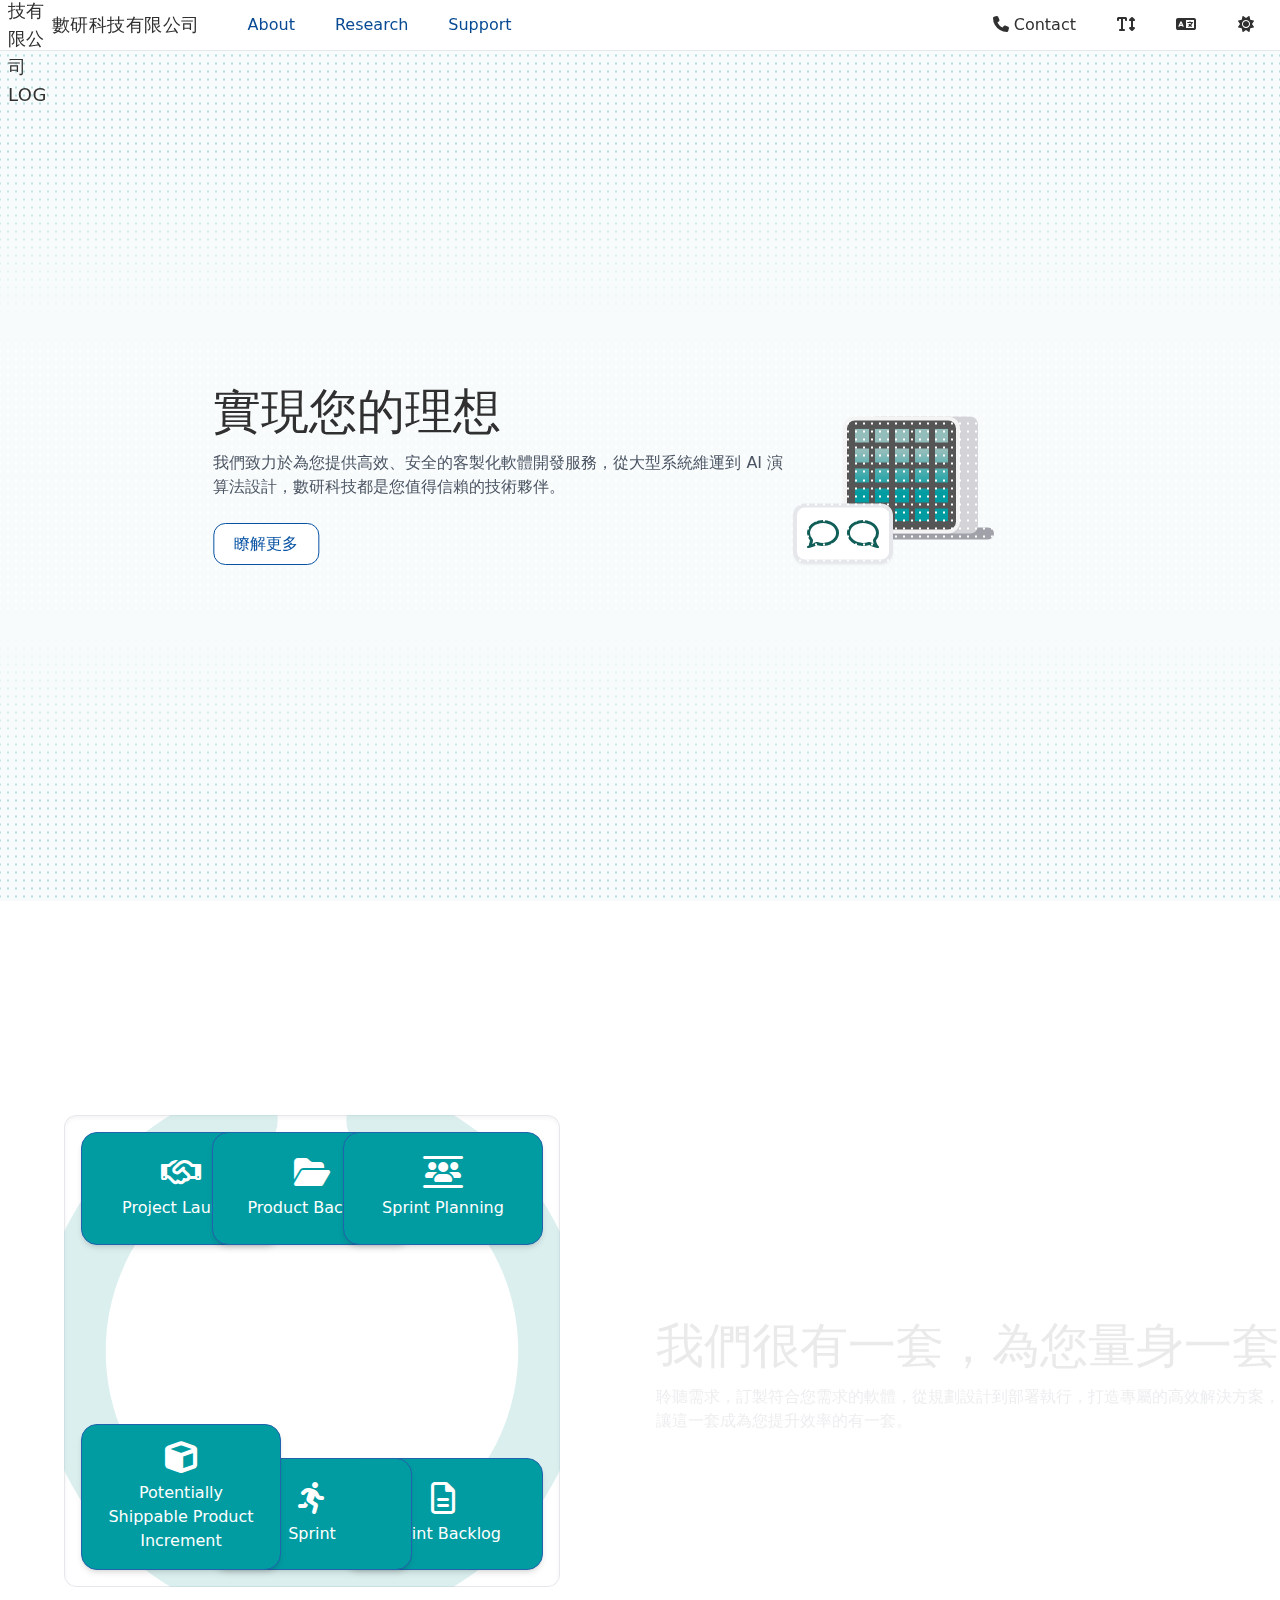
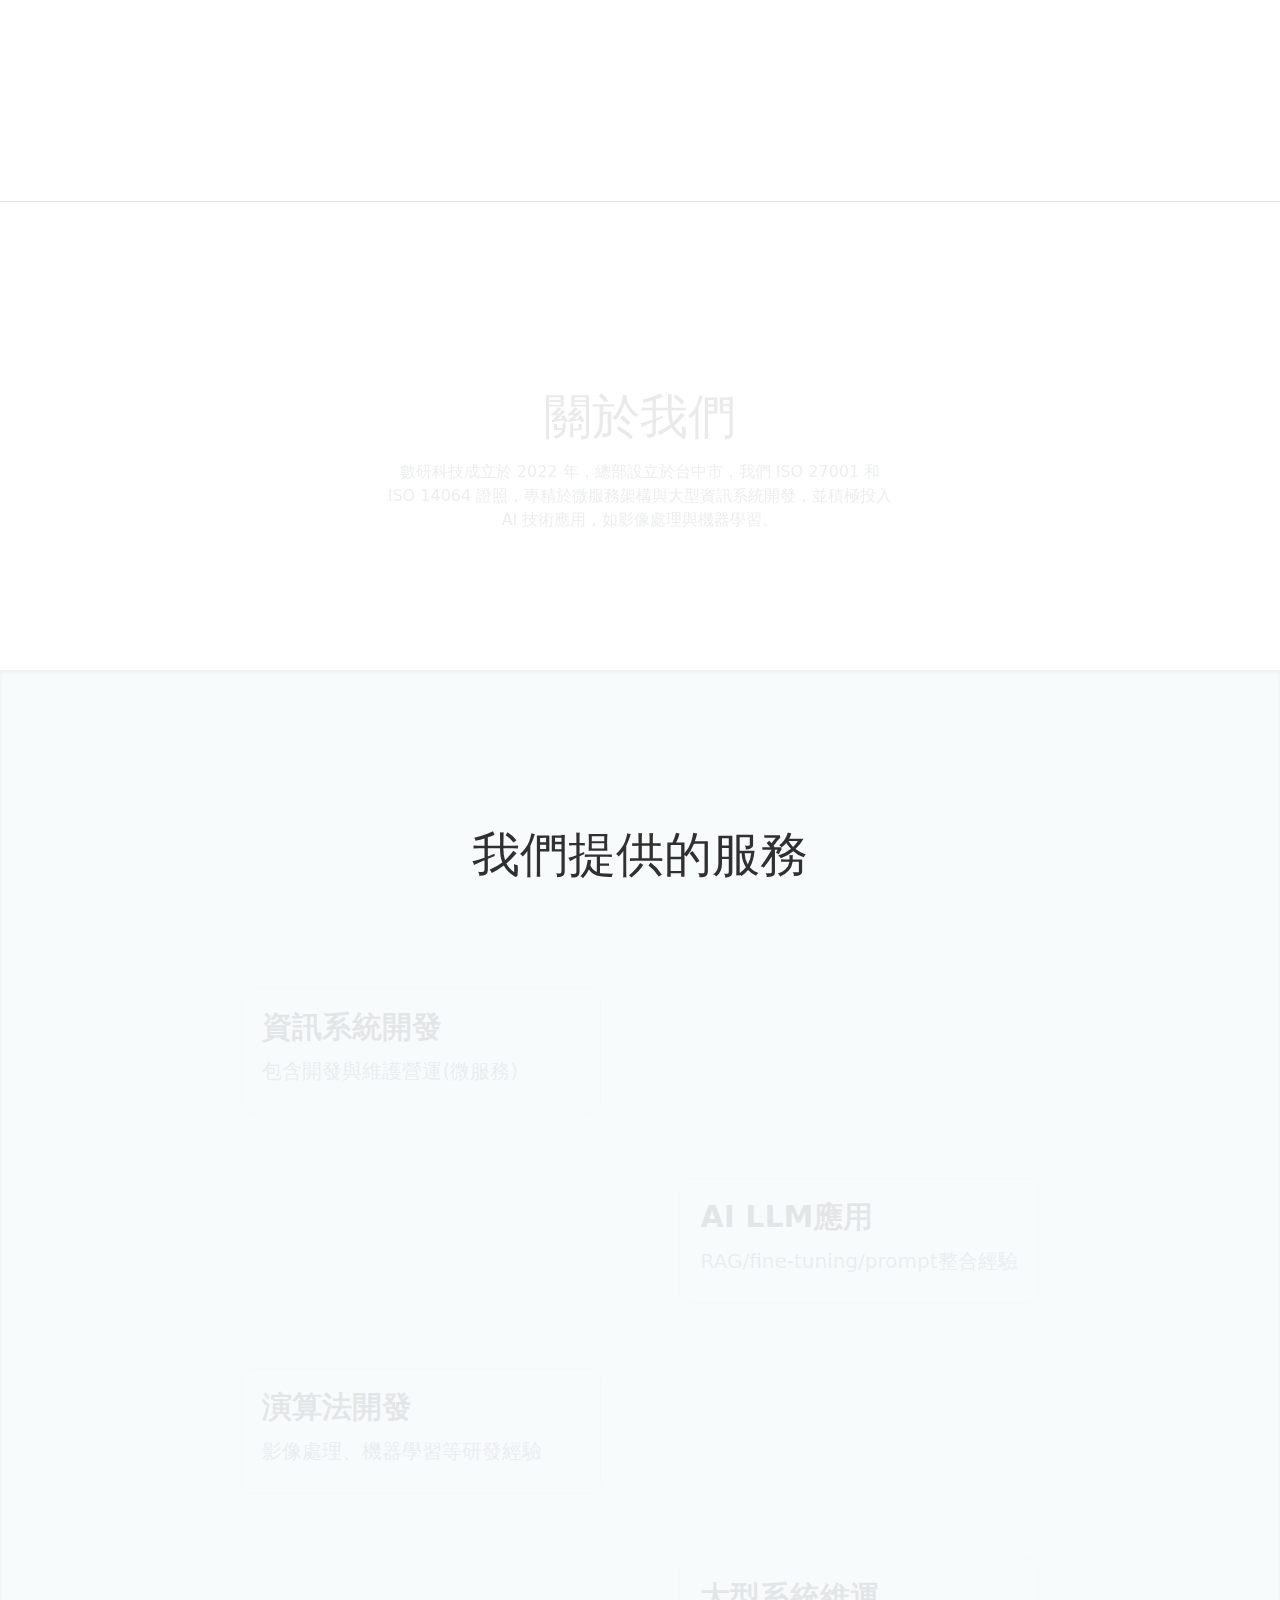
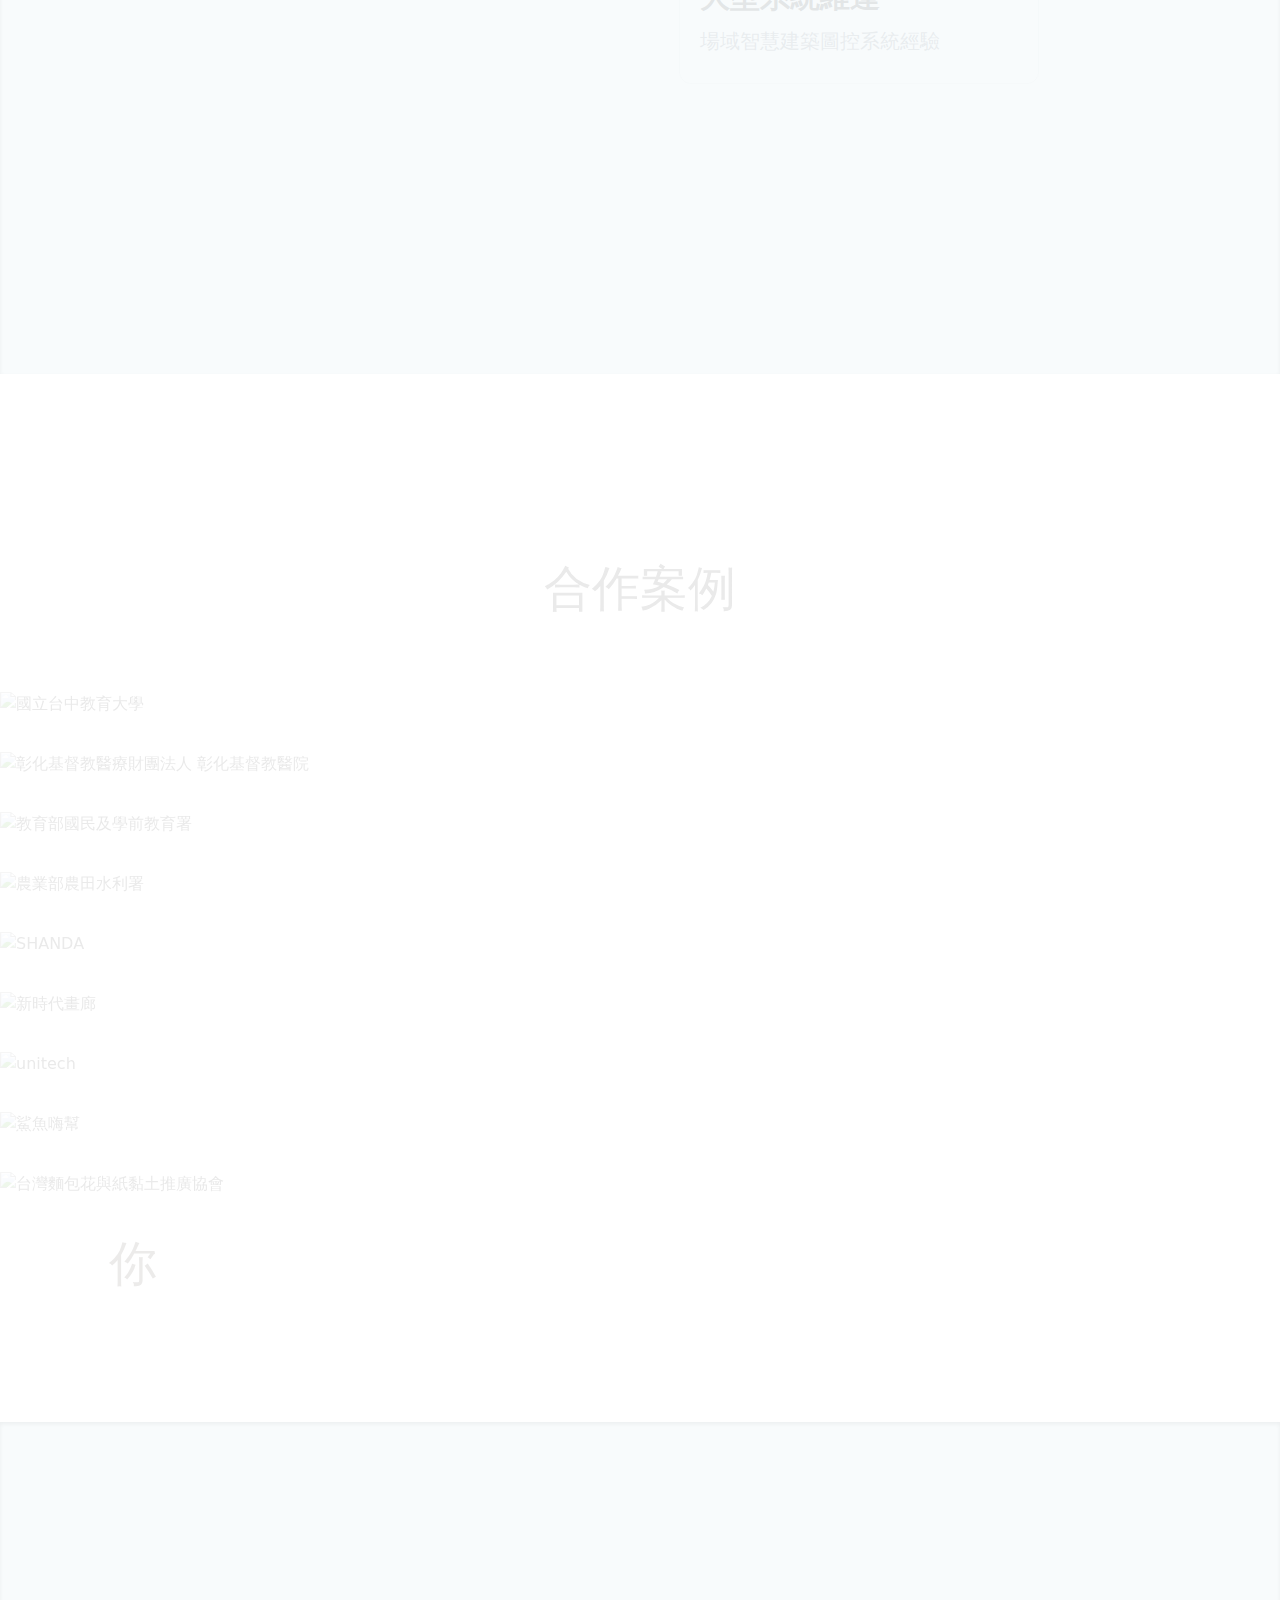
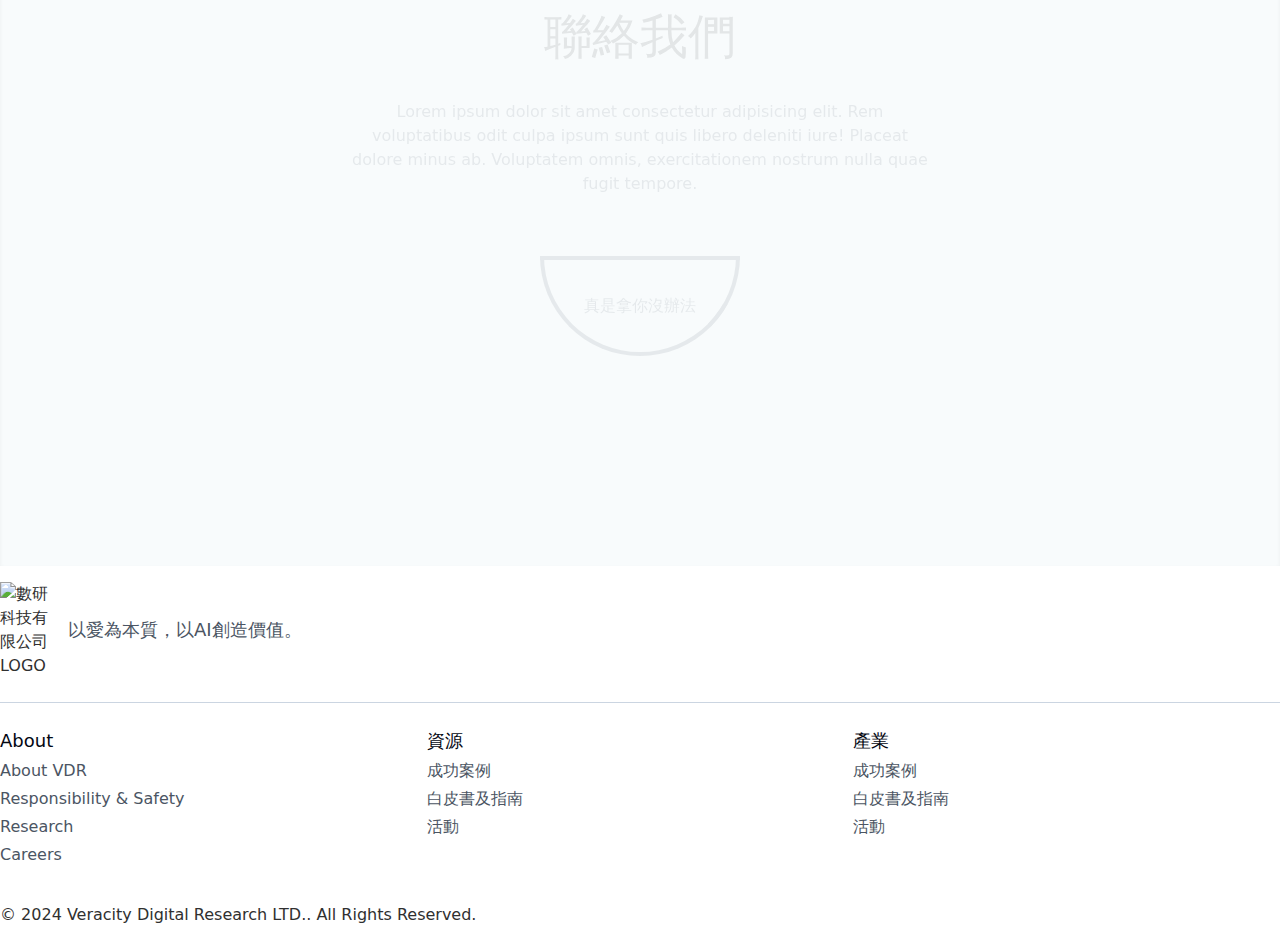
==== index.html @ 90b099d3 "init" ====
<!DOCTYPE html><html  lang="zh-Hant" data-version="0.0.1" data-update="2024-12-27T10:12:56.769Z" data-capo=""><head><meta charset="utf-8">
<meta name="viewport" content="width=device-width, initial-scale=1">
<title>數研科技有限公司</title>
<link rel="stylesheet" as="style" href="https://cdnjs.cloudflare.com/ajax/libs/font-awesome/6.6.0/css/all.min.css">
<style>*,::backdrop,:after,:before{--tw-border-spacing-x:0;--tw-border-spacing-y:0;--tw-translate-x:0;--tw-translate-y:0;--tw-rotate:0;--tw-skew-x:0;--tw-skew-y:0;--tw-scale-x:1;--tw-scale-y:1;--tw-pan-x: ;--tw-pan-y: ;--tw-pinch-zoom: ;--tw-scroll-snap-strictness:proximity;--tw-gradient-from-position: ;--tw-gradient-via-position: ;--tw-gradient-to-position: ;--tw-ordinal: ;--tw-slashed-zero: ;--tw-numeric-figure: ;--tw-numeric-spacing: ;--tw-numeric-fraction: ;--tw-ring-inset: ;--tw-ring-offset-width:0px;--tw-ring-offset-color:#fff;--tw-ring-color:#3b82f680;--tw-ring-offset-shadow:0 0 #0000;--tw-ring-shadow:0 0 #0000;--tw-shadow:0 0 #0000;--tw-shadow-colored:0 0 #0000;--tw-blur: ;--tw-brightness: ;--tw-contrast: ;--tw-grayscale: ;--tw-hue-rotate: ;--tw-invert: ;--tw-saturate: ;--tw-sepia: ;--tw-drop-shadow: ;--tw-backdrop-blur: ;--tw-backdrop-brightness: ;--tw-backdrop-contrast: ;--tw-backdrop-grayscale: ;--tw-backdrop-hue-rotate: ;--tw-backdrop-invert: ;--tw-backdrop-opacity: ;--tw-backdrop-saturate: ;--tw-backdrop-sepia: ;--tw-contain-size: ;--tw-contain-layout: ;--tw-contain-paint: ;--tw-contain-style: }/*! tailwindcss v3.4.16 | MIT License | https://tailwindcss.com*/*,:after,:before{border:0 solid #e5e7eb;box-sizing:border-box}:after,:before{--tw-content:""}:host,html{line-height:1.5;-webkit-text-size-adjust:100%;font-family:ui-sans-serif,system-ui,sans-serif,Apple Color Emoji,Segoe UI Emoji,Segoe UI Symbol,Noto Color Emoji;font-feature-settings:normal;font-variation-settings:normal;tab-size:4;-webkit-tap-highlight-color:transparent}body{line-height:inherit;margin:0}hr{border-top-width:1px;color:inherit;height:0}abbr:where([title]){-webkit-text-decoration:underline dotted;text-decoration:underline dotted}h1,h2,h3,h4,h5,h6{font-size:inherit;font-weight:inherit}a{color:inherit;text-decoration:inherit}b,strong{font-weight:bolder}code,kbd,pre,samp{font-family:ui-monospace,SFMono-Regular,Menlo,Monaco,Consolas,Liberation Mono,Courier New,monospace;font-feature-settings:normal;font-size:1em;font-variation-settings:normal}small{font-size:80%}sub,sup{font-size:75%;line-height:0;position:relative;vertical-align:initial}sub{bottom:-.25em}sup{top:-.5em}table{border-collapse:collapse;border-color:inherit;text-indent:0}button,input,optgroup,select,textarea{color:inherit;font-family:inherit;font-feature-settings:inherit;font-size:100%;font-variation-settings:inherit;font-weight:inherit;letter-spacing:inherit;line-height:inherit;margin:0;padding:0}button,select{text-transform:none}button,input:where([type=button]),input:where([type=reset]),input:where([type=submit]){-webkit-appearance:button;background-color:initial;background-image:none}:-moz-focusring{outline:auto}:-moz-ui-invalid{box-shadow:none}progress{vertical-align:initial}::-webkit-inner-spin-button,::-webkit-outer-spin-button{height:auto}[type=search]{-webkit-appearance:textfield;outline-offset:-2px}::-webkit-search-decoration{-webkit-appearance:none}::-webkit-file-upload-button{-webkit-appearance:button;font:inherit}summary{display:list-item}blockquote,dd,dl,figure,h1,h2,h3,h4,h5,h6,hr,p,pre{margin:0}fieldset{margin:0}fieldset,legend{padding:0}menu,ol,ul{list-style:none;margin:0;padding:0}dialog{padding:0}textarea{resize:vertical}input::placeholder,textarea::placeholder{color:#9ca3af;opacity:1}[role=button],button{cursor:pointer}:disabled{cursor:default}audio,canvas,embed,iframe,img,object,svg,video{display:block;vertical-align:middle}img,video{height:auto;max-width:100%}[hidden]:where(:not([hidden=until-found])){display:none}.container{margin-left:auto;margin-right:auto;width:100%}@media (min-width:640px){.container{max-width:640px}}@media (min-width:768px){.container{max-width:768px}}@media (min-width:1024px){.container{max-width:1024px}}@media (min-width:1280px){.container{max-width:1280px}}@media (min-width:1536px){.container{max-width:1536px}}.sr-only{height:1px;margin:-1px;overflow:hidden;padding:0;position:absolute;width:1px;clip:rect(0,0,0,0);border-width:0;white-space:nowrap}.pointer-events-none{pointer-events:none}.pointer-events-auto{pointer-events:auto}.fixed{position:fixed}.absolute{position:absolute}.relative{position:relative}.sticky{position:sticky}.inset-0{inset:0}.inset-\[4rem\]{inset:4rem}.-bottom-2\.5{bottom:-.625rem}.-left-\[15\%\]{left:-15%}.-right-\[20\%\]{right:-20%}.-right-\[50px\]{right:-50px}.-top-1{top:-.25rem}.-top-\[var\(--menu-height\)\]{top:calc(var(--menu-height)*-1)}.bottom-0{bottom:0}.bottom-4{bottom:1rem}.left-0{left:0}.left-1\/2{left:50%}.left-1\/4{left:25%}.left-2{left:.5rem}.left-4{left:1rem}.right-0{right:0}.right-1\/2{right:50%}.right-1\/4{right:25%}.right-4{right:1rem}.top-0{top:0}.top-1\/2{top:50%}.top-4{top:1rem}.top-\[45\%\]{top:45%}.z-10{z-index:10}.z-20{z-index:20}.z-50{z-index:50}.z-\[-1\]{z-index:-1}.z-\[-2\]{z-index:-2}.z-\[1\]{z-index:1}.z-\[2\]{z-index:2}.mx-auto{margin-left:auto;margin-right:auto}.my-2{margin-bottom:.5rem;margin-top:.5rem}.mb-1{margin-bottom:.25rem}.mb-10{margin-bottom:2.5rem}.mb-3{margin-bottom:.75rem}.mb-5{margin-bottom:1.25rem}.me-2{margin-inline-end:.5rem}.ml-1{margin-left:.25rem}.block{display:block}.inline-block{display:inline-block}.inline{display:inline}.flex{display:flex}.inline-flex{display:inline-flex}.grid{display:grid}.hidden{display:none}.aspect-video{aspect-ratio:16/9}.h-0\.5{height:.125rem}.h-1\/2{height:50%}.h-3{height:.75rem}.h-6{height:1.5rem}.h-\[100px\]{height:100px}.h-\[2rem\]{height:2rem}.h-\[600px\]{height:600px}.h-\[60px\]{height:60px}.h-\[80px\]{height:80px}.h-\[93px\]{height:93px}.h-\[calc\(100dvh-var\(--menu-height\)\)\]{height:calc(100dvh - var(--menu-height))}.h-\[var\(--menu-height\)\]{height:var(--menu-height)}.h-dvh{height:100dvh}.h-full{height:100%}.min-h-\[100dvh\]{min-height:100dvh}.w-11{width:2.75rem}.w-2{width:.5rem}.w-5{width:1.25rem}.w-\[100px\]{width:100px}.w-\[150\%\]{width:150%}.w-\[200px\]{width:200px}.w-\[60px\]{width:60px}.w-\[80px\]{width:80px}.w-\[93px\]{width:93px}.w-\[var\(--menu-height\)\]{width:var(--menu-height)}.w-full{width:100%}.max-w-2xl{max-width:42rem}.max-w-lg{max-width:32rem}.max-w-md{max-width:28rem}.max-w-xl{max-width:36rem}.flex-1{flex:1 1 0%}.grow{flex-grow:1}.-translate-x-1\/2{--tw-translate-x:-50%}.-translate-x-1\/2,.-translate-y-1\.5{transform:translate(var(--tw-translate-x),var(--tw-translate-y)) rotate(var(--tw-rotate)) skewX(var(--tw-skew-x)) skewY(var(--tw-skew-y)) scaleX(var(--tw-scale-x)) scaleY(var(--tw-scale-y))}.-translate-y-1\.5{--tw-translate-y:-0.375rem}.-translate-y-1\/2{--tw-translate-y:-50%;transform:translate(var(--tw-translate-x),var(--tw-translate-y)) rotate(var(--tw-rotate)) skewX(var(--tw-skew-x)) skewY(var(--tw-skew-y)) scaleX(var(--tw-scale-x)) scaleY(var(--tw-scale-y))}.-translate-y-\[100\%\],.-translate-y-full{--tw-translate-y:-100%}.-translate-y-\[100\%\],.-translate-y-full,.translate-x-0{transform:translate(var(--tw-translate-x),var(--tw-translate-y)) rotate(var(--tw-rotate)) skewX(var(--tw-skew-x)) skewY(var(--tw-skew-y)) scaleX(var(--tw-scale-x)) scaleY(var(--tw-scale-y))}.translate-x-0{--tw-translate-x:0px}.translate-x-1\/2{--tw-translate-x:50%}.translate-x-1\/2,.translate-x-full{transform:translate(var(--tw-translate-x),var(--tw-translate-y)) rotate(var(--tw-rotate)) skewX(var(--tw-skew-x)) skewY(var(--tw-skew-y)) scaleX(var(--tw-scale-x)) scaleY(var(--tw-scale-y))}.translate-x-full{--tw-translate-x:100%}.translate-y-0{--tw-translate-y:0px}.translate-y-0,.translate-y-1\.5{transform:translate(var(--tw-translate-x),var(--tw-translate-y)) rotate(var(--tw-rotate)) skewX(var(--tw-skew-x)) skewY(var(--tw-skew-y)) scaleX(var(--tw-scale-x)) scaleY(var(--tw-scale-y))}.translate-y-1\.5{--tw-translate-y:0.375rem}.translate-y-1\/2{--tw-translate-y:50%}.-rotate-45,.translate-y-1\/2{transform:translate(var(--tw-translate-x),var(--tw-translate-y)) rotate(var(--tw-rotate)) skewX(var(--tw-skew-x)) skewY(var(--tw-skew-y)) scaleX(var(--tw-scale-x)) scaleY(var(--tw-scale-y))}.-rotate-45{--tw-rotate:-45deg}.rotate-180{--tw-rotate:180deg}.rotate-180,.rotate-45{transform:translate(var(--tw-translate-x),var(--tw-translate-y)) rotate(var(--tw-rotate)) skewX(var(--tw-skew-x)) skewY(var(--tw-skew-y)) scaleX(var(--tw-scale-x)) scaleY(var(--tw-scale-y))}.rotate-45{--tw-rotate:45deg}.transform{transform:translate(var(--tw-translate-x),var(--tw-translate-y)) rotate(var(--tw-rotate)) skewX(var(--tw-skew-x)) skewY(var(--tw-skew-y)) scaleX(var(--tw-scale-x)) scaleY(var(--tw-scale-y))}.cursor-pointer{cursor:pointer}.flex-col{flex-direction:column}.flex-wrap{flex-wrap:wrap}.content-center{align-content:center}.items-center{align-items:center}.items-stretch{align-items:stretch}.justify-center{justify-content:center}.gap-1{gap:.25rem}.gap-16{gap:4rem}.gap-2{gap:.5rem}.gap-4{gap:1rem}.gap-6{gap:1.5rem}.gap-8{gap:2rem}.overflow-clip{overflow:clip}.text-nowrap{text-wrap:nowrap}.rounded-2xl{border-radius:1rem}.rounded-full{border-radius:9999px}.rounded-lg{border-radius:.5rem}.rounded-xl{border-radius:.75rem}.rounded-b-full{border-bottom-left-radius:9999px;border-bottom-right-radius:9999px}.border{border-width:1px}.border-4{border-width:4px}.border-b{border-bottom-width:1px}.border-t{border-top-width:1px}.border-gray-200{--tw-border-opacity:1;border-color:rgb(229 231 235/var(--tw-border-opacity,1))}.border-gray-600{--tw-border-opacity:1;border-color:rgb(75 85 99/var(--tw-border-opacity,1))}.border-primary{border-color:var(--color-primary)}.border-primary-300{border-color:color-mix(in srgb,var(--color-primary),#fff 10%)}.border-slate-300{--tw-border-opacity:1;border-color:rgb(203 213 225/var(--tw-border-opacity,1))}.border-zinc-100{--tw-border-opacity:1;border-color:rgb(244 244 245/var(--tw-border-opacity,1))}.bg-\[\#009ca2\]{--tw-bg-opacity:1;background-color:rgb(0 156 162/var(--tw-bg-opacity,1))}.bg-\[\#555\]{--tw-bg-opacity:1;background-color:rgb(85 85 85/var(--tw-bg-opacity,1))}.bg-current{background-color:currentColor}.bg-gray-500{--tw-bg-opacity:1;background-color:rgb(107 114 128/var(--tw-bg-opacity,1))}.bg-primary{background-color:var(--color-primary)}.bg-red-300{--tw-bg-opacity:1;background-color:rgb(252 165 165/var(--tw-bg-opacity,1))}.bg-stone-700\/50{background-color:#44403c80}.bg-stone-900\/100{background-color:#1c1917}.bg-white{--tw-bg-opacity:1;background-color:rgb(255 255 255/var(--tw-bg-opacity,1))}.bg-zinc-100\/50{background-color:#f4f4f580}.bg-zinc-200\/95{background-color:#e4e4e7f2}.bg-zinc-300{--tw-bg-opacity:1;background-color:rgb(212 212 216/var(--tw-bg-opacity,1))}.bg-zinc-400{--tw-bg-opacity:1;background-color:rgb(161 161 170/var(--tw-bg-opacity,1))}.bg-zinc-50{--tw-bg-opacity:1;background-color:rgb(250 250 250/var(--tw-bg-opacity,1))}.bg-zinc-900\/50{background-color:#18181b80}.bg-center{background-position:50%}.bg-no-repeat{background-repeat:no-repeat}.fill-current{fill:currentColor}.p-2{padding:.5rem}.p-4{padding:1rem}.p-5{padding:1.25rem}.px-2{padding-left:.5rem;padding-right:.5rem}.px-3{padding-left:.75rem;padding-right:.75rem}.px-4{padding-left:1rem;padding-right:1rem}.px-5{padding-left:1.25rem;padding-right:1.25rem}.py-2{padding-bottom:.5rem;padding-top:.5rem}.py-20{padding-bottom:5rem;padding-top:5rem}.py-4{padding-bottom:1rem;padding-top:1rem}.pb-20{padding-bottom:5rem}.pb-40{padding-bottom:10rem}.pb-5{padding-bottom:1.25rem}.pr-5{padding-right:1.25rem}.pt-10{padding-top:2.5rem}.pt-36{padding-top:9rem}.pt-4{padding-top:1rem}.pt-5{padding-top:1.25rem}.pt-\[var\(--menu-height\)\]{padding-top:var(--menu-height)}.text-center{text-align:center}.text-2xl{font-size:1.5rem;line-height:2rem}.text-3xl{font-size:1.875rem;line-height:2.25rem}.text-lg{font-size:1.125rem}.text-lg,.text-xl{line-height:1.75rem}.text-xl{font-size:1.25rem}.font-medium{font-weight:500}.font-semibold{font-weight:600}.capitalize{text-transform:capitalize}.tracking-wide{letter-spacing:.025em}.text-gray-100{--tw-text-opacity:1;color:rgb(243 244 246/var(--tw-text-opacity,1))}.text-gray-500{--tw-text-opacity:1;color:rgb(107 114 128/var(--tw-text-opacity,1))}.text-gray-600{--tw-text-opacity:1;color:rgb(75 85 99/var(--tw-text-opacity,1))}.text-gray-950{--tw-text-opacity:1;color:rgb(3 7 18/var(--tw-text-opacity,1))}.text-primary{color:var(--color-primary)}.text-teal-800{--tw-text-opacity:1;color:rgb(17 94 89/var(--tw-text-opacity,1))}.text-white{--tw-text-opacity:1;color:rgb(255 255 255/var(--tw-text-opacity,1))}.opacity-0{opacity:0}.shadow-inner{--tw-shadow:inset 0 2px 4px 0 #0000000d;--tw-shadow-colored:inset 0 2px 4px 0 var(--tw-shadow-color)}.shadow-inner,.shadow-lg{box-shadow:var(--tw-ring-offset-shadow,0 0 #0000),var(--tw-ring-shadow,0 0 #0000),var(--tw-shadow)}.shadow-lg{--tw-shadow:0 10px 15px -3px #0000001a,0 4px 6px -4px #0000001a;--tw-shadow-colored:0 10px 15px -3px var(--tw-shadow-color),0 4px 6px -4px var(--tw-shadow-color)}.shadow-md{--tw-shadow:0 4px 6px -1px #0000001a,0 2px 4px -2px #0000001a;--tw-shadow-colored:0 4px 6px -1px var(--tw-shadow-color),0 2px 4px -2px var(--tw-shadow-color)}.shadow-md,.shadow-sm{box-shadow:var(--tw-ring-offset-shadow,0 0 #0000),var(--tw-ring-shadow,0 0 #0000),var(--tw-shadow)}.shadow-sm{--tw-shadow:0 1px 2px 0 #0000000d;--tw-shadow-colored:0 1px 2px 0 var(--tw-shadow-color)}.filter{filter:var(--tw-blur) var(--tw-brightness) var(--tw-contrast) var(--tw-grayscale) var(--tw-hue-rotate) var(--tw-invert) var(--tw-saturate) var(--tw-sepia) var(--tw-drop-shadow)}.backdrop-blur-sm{--tw-backdrop-blur:blur(4px);-webkit-backdrop-filter:var(--tw-backdrop-blur) var(--tw-backdrop-brightness) var(--tw-backdrop-contrast) var(--tw-backdrop-grayscale) var(--tw-backdrop-hue-rotate) var(--tw-backdrop-invert) var(--tw-backdrop-opacity) var(--tw-backdrop-saturate) var(--tw-backdrop-sepia);backdrop-filter:var(--tw-backdrop-blur) var(--tw-backdrop-brightness) var(--tw-backdrop-contrast) var(--tw-backdrop-grayscale) var(--tw-backdrop-hue-rotate) var(--tw-backdrop-invert) var(--tw-backdrop-opacity) var(--tw-backdrop-saturate) var(--tw-backdrop-sepia)}.transition{transition-duration:.15s;transition-property:color,background-color,border-color,text-decoration-color,fill,stroke,opacity,box-shadow,transform,filter,-webkit-backdrop-filter;transition-property:color,background-color,border-color,text-decoration-color,fill,stroke,opacity,box-shadow,transform,filter,backdrop-filter;transition-property:color,background-color,border-color,text-decoration-color,fill,stroke,opacity,box-shadow,transform,filter,backdrop-filter,-webkit-backdrop-filter;transition-timing-function:cubic-bezier(.4,0,.2,1)}.transition-all{transition-duration:.15s;transition-property:all;transition-timing-function:cubic-bezier(.4,0,.2,1)}.transition-colors{transition-duration:.15s;transition-property:color,background-color,border-color,text-decoration-color,fill,stroke;transition-timing-function:cubic-bezier(.4,0,.2,1)}.duration-500{transition-duration:.5s}.ease-in-out{transition-timing-function:cubic-bezier(.4,0,.2,1)}.first-letter\:text-xl:first-letter{font-size:1.25rem;line-height:1.75rem}.first-letter\:font-bold:first-letter{font-weight:700}.after\:absolute:after{content:var(--tw-content);position:absolute}.after\:left-\[2px\]:after{content:var(--tw-content);left:2px}.after\:top-0\.5:after{content:var(--tw-content);top:.125rem}.after\:h-5:after{content:var(--tw-content);height:1.25rem}.after\:w-5:after{content:var(--tw-content);width:1.25rem}.after\:rounded-full:after{border-radius:9999px;content:var(--tw-content)}.after\:border:after{border-width:1px;content:var(--tw-content)}.after\:border-gray-300:after{content:var(--tw-content);--tw-border-opacity:1;border-color:rgb(209 213 219/var(--tw-border-opacity,1))}.after\:bg-white:after{content:var(--tw-content);--tw-bg-opacity:1;background-color:rgb(255 255 255/var(--tw-bg-opacity,1))}.after\:transition-all:after{content:var(--tw-content);transition-duration:.15s;transition-property:all;transition-timing-function:cubic-bezier(.4,0,.2,1)}.after\:content-\[\'\'\]:after{--tw-content:"";content:var(--tw-content)}.hover\:border-primary:hover{border-color:var(--color-primary)}.hover\:bg-primary:hover{background-color:var(--color-primary)}.hover\:bg-slate-100:hover{--tw-bg-opacity:1;background-color:rgb(241 245 249/var(--tw-bg-opacity,1))}.hover\:text-primary:hover{color:var(--color-primary)}.hover\:text-white:hover{--tw-text-opacity:1;color:rgb(255 255 255/var(--tw-text-opacity,1))}.focus\:outline-none:focus{outline:2px solid #0000;outline-offset:2px}.peer:checked~.peer-checked\:bg-gray-400{--tw-bg-opacity:1;background-color:rgb(156 163 175/var(--tw-bg-opacity,1))}.peer:checked~.peer-checked\:after\:translate-x-full:after{content:var(--tw-content);--tw-translate-x:100%;transform:translate(var(--tw-translate-x),var(--tw-translate-y)) rotate(var(--tw-rotate)) skewX(var(--tw-skew-x)) skewY(var(--tw-skew-y)) scaleX(var(--tw-scale-x)) scaleY(var(--tw-scale-y))}.peer:checked~.peer-checked\:after\:border-white:after{content:var(--tw-content);--tw-border-opacity:1;border-color:rgb(255 255 255/var(--tw-border-opacity,1))}.peer:focus~.peer-focus\:ring-4{--tw-ring-offset-shadow:var(--tw-ring-inset) 0 0 0 var(--tw-ring-offset-width) var(--tw-ring-offset-color);--tw-ring-shadow:var(--tw-ring-inset) 0 0 0 calc(4px + var(--tw-ring-offset-width)) var(--tw-ring-color);box-shadow:var(--tw-ring-offset-shadow),var(--tw-ring-shadow),var(--tw-shadow,0 0 #0000)}.dark\:border-gray-600:is([data-mode=dark] *){--tw-border-opacity:1;border-color:rgb(75 85 99/var(--tw-border-opacity,1))}.dark\:bg-gray-600:is([data-mode=dark] *){--tw-bg-opacity:1;background-color:rgb(75 85 99/var(--tw-bg-opacity,1))}.dark\:bg-transparent:is([data-mode=dark] *){background-color:initial}.dark\:bg-zinc-800:is([data-mode=dark] *){--tw-bg-opacity:1;background-color:rgb(39 39 42/var(--tw-bg-opacity,1))}.dark\:text-primary-100:is([data-mode=dark] *){color:color-mix(in srgb,var(--color-primary),#fff 40%)}.peer:focus~.dark\:peer-focus\:ring-gray-200\/25:is([data-mode=dark] *){--tw-ring-color:#e5e7eb40}@media (min-width:640px){.sm\:grid-cols-2{grid-template-columns:repeat(2,minmax(0,1fr))}}@media (min-width:768px){.md\:grid-cols-3{grid-template-columns:repeat(3,minmax(0,1fr))}.md\:gap-0{gap:0}}@media (min-width:1024px){.lg\:static{position:static}.lg\:left-1\/2{left:50%}.lg\:mb-20{margin-bottom:5rem}.lg\:ml-auto{margin-left:auto}.lg\:block{display:block}.lg\:inline{display:inline}.lg\:hidden{display:none}.lg\:w-2\/3{width:66.666667%}.lg\:w-auto{width:auto}.lg\:max-w-full{max-width:100%}.lg\:-translate-x-1\/2{--tw-translate-x:-50%}.lg\:-translate-x-1\/2,.lg\:translate-x-0{transform:translate(var(--tw-translate-x),var(--tw-translate-y)) rotate(var(--tw-rotate)) skewX(var(--tw-skew-x)) skewY(var(--tw-skew-y)) scaleX(var(--tw-scale-x)) scaleY(var(--tw-scale-y))}.lg\:translate-x-0{--tw-translate-x:0px}.lg\:grid-cols-2{grid-template-columns:repeat(2,minmax(0,1fr))}.lg\:flex-row{flex-direction:row}.lg\:bg-transparent{background-color:initial}.lg\:p-0{padding:0}.lg\:py-1{padding-bottom:.25rem;padding-top:.25rem}.lg\:py-40{padding-bottom:10rem;padding-top:10rem}.lg\:pr-0{padding-right:0}.lg\:pt-0{padding-top:0}.lg\:pt-40{padding-top:10rem}.lg\:text-left{text-align:left}.lg\:text-right{text-align:right}.lg\:text-5xl{font-size:3rem;line-height:1}}@media print{.print\:hidden{display:none}}</style>
<style>*,:after,:before{--tw-border-spacing-x:0;--tw-border-spacing-y:0;--tw-translate-x:0;--tw-translate-y:0;--tw-rotate:0;--tw-skew-x:0;--tw-skew-y:0;--tw-scale-x:1;--tw-scale-y:1;--tw-pan-x: ;--tw-pan-y: ;--tw-pinch-zoom: ;--tw-scroll-snap-strictness:proximity;--tw-gradient-from-position: ;--tw-gradient-via-position: ;--tw-gradient-to-position: ;--tw-ordinal: ;--tw-slashed-zero: ;--tw-numeric-figure: ;--tw-numeric-spacing: ;--tw-numeric-fraction: ;--tw-ring-inset: ;--tw-ring-offset-width:0px;--tw-ring-offset-color:#fff;--tw-ring-color:rgba(59,130,246,.5);--tw-ring-offset-shadow:0 0 #0000;--tw-ring-shadow:0 0 #0000;--tw-shadow:0 0 #0000;--tw-shadow-colored:0 0 #0000;--tw-blur: ;--tw-brightness: ;--tw-contrast: ;--tw-grayscale: ;--tw-hue-rotate: ;--tw-invert: ;--tw-saturate: ;--tw-sepia: ;--tw-drop-shadow: ;--tw-backdrop-blur: ;--tw-backdrop-brightness: ;--tw-backdrop-contrast: ;--tw-backdrop-grayscale: ;--tw-backdrop-hue-rotate: ;--tw-backdrop-invert: ;--tw-backdrop-opacity: ;--tw-backdrop-saturate: ;--tw-backdrop-sepia: ;--tw-contain-size: ;--tw-contain-layout: ;--tw-contain-paint: ;--tw-contain-style: }::backdrop{--tw-border-spacing-x:0;--tw-border-spacing-y:0;--tw-translate-x:0;--tw-translate-y:0;--tw-rotate:0;--tw-skew-x:0;--tw-skew-y:0;--tw-scale-x:1;--tw-scale-y:1;--tw-pan-x: ;--tw-pan-y: ;--tw-pinch-zoom: ;--tw-scroll-snap-strictness:proximity;--tw-gradient-from-position: ;--tw-gradient-via-position: ;--tw-gradient-to-position: ;--tw-ordinal: ;--tw-slashed-zero: ;--tw-numeric-figure: ;--tw-numeric-spacing: ;--tw-numeric-fraction: ;--tw-ring-inset: ;--tw-ring-offset-width:0px;--tw-ring-offset-color:#fff;--tw-ring-color:rgba(59,130,246,.5);--tw-ring-offset-shadow:0 0 #0000;--tw-ring-shadow:0 0 #0000;--tw-shadow:0 0 #0000;--tw-shadow-colored:0 0 #0000;--tw-blur: ;--tw-brightness: ;--tw-contrast: ;--tw-grayscale: ;--tw-hue-rotate: ;--tw-invert: ;--tw-saturate: ;--tw-sepia: ;--tw-drop-shadow: ;--tw-backdrop-blur: ;--tw-backdrop-brightness: ;--tw-backdrop-contrast: ;--tw-backdrop-grayscale: ;--tw-backdrop-hue-rotate: ;--tw-backdrop-invert: ;--tw-backdrop-opacity: ;--tw-backdrop-saturate: ;--tw-backdrop-sepia: ;--tw-contain-size: ;--tw-contain-layout: ;--tw-contain-paint: ;--tw-contain-style: }/*! tailwindcss v3.4.16 | MIT License | https://tailwindcss.com*/*,:after,:before{border:0 solid #e5e7eb;box-sizing:border-box}:after,:before{--tw-content:""}:host,html{line-height:1.5;-webkit-text-size-adjust:100%;font-family:ui-sans-serif,system-ui,sans-serif,Apple Color Emoji,Segoe UI Emoji,Segoe UI Symbol,Noto Color Emoji;font-feature-settings:normal;font-variation-settings:normal;-moz-tab-size:4;-o-tab-size:4;tab-size:4;-webkit-tap-highlight-color:transparent}body{line-height:inherit;margin:0}hr{border-top-width:1px;color:inherit;height:0}abbr:where([title]){-webkit-text-decoration:underline dotted;text-decoration:underline dotted}h1,h2,h3,h4,h5,h6{font-size:inherit;font-weight:inherit}a{color:inherit;text-decoration:inherit}b,strong{font-weight:bolder}code,kbd,pre,samp{font-family:ui-monospace,SFMono-Regular,Menlo,Monaco,Consolas,Liberation Mono,Courier New,monospace;font-feature-settings:normal;font-size:1em;font-variation-settings:normal}small{font-size:80%}sub,sup{font-size:75%;line-height:0;position:relative;vertical-align:baseline}sub{bottom:-.25em}sup{top:-.5em}table{border-collapse:collapse;border-color:inherit;text-indent:0}button,input,optgroup,select,textarea{color:inherit;font-family:inherit;font-feature-settings:inherit;font-size:100%;font-variation-settings:inherit;font-weight:inherit;letter-spacing:inherit;line-height:inherit;margin:0;padding:0}button,select{text-transform:none}button,input:where([type=button]),input:where([type=reset]),input:where([type=submit]){-webkit-appearance:button;background-color:transparent;background-image:none}:-moz-focusring{outline:auto}:-moz-ui-invalid{box-shadow:none}progress{vertical-align:baseline}::-webkit-inner-spin-button,::-webkit-outer-spin-button{height:auto}[type=search]{-webkit-appearance:textfield;outline-offset:-2px}::-webkit-search-decoration{-webkit-appearance:none}::-webkit-file-upload-button{-webkit-appearance:button;font:inherit}summary{display:list-item}blockquote,dd,dl,figure,h1,h2,h3,h4,h5,h6,hr,p,pre{margin:0}fieldset{margin:0}fieldset,legend{padding:0}menu,ol,ul{list-style:none;margin:0;padding:0}dialog{padding:0}textarea{resize:vertical}input::-moz-placeholder,textarea::-moz-placeholder{color:#9ca3af;opacity:1}input::placeholder,textarea::placeholder{color:#9ca3af;opacity:1}[role=button],button{cursor:pointer}:disabled{cursor:default}audio,canvas,embed,iframe,img,object,svg,video{display:block;vertical-align:middle}img,video{height:auto;max-width:100%}[hidden]:where(:not([hidden=until-found])){display:none}:root{--color-primary:#0852a3;--table-row-color:#bae6fd;color-scheme:light}html{font-size:16px;scroll-behavior:smooth}p{margin-bottom:.5rem;--tw-text-opacity:1;color:rgb(75 85 99/var(--tw-text-opacity,1))}p:is([data-mode=dark] *){color:inherit}ol>li{font-size:.875rem;line-height:1.25rem;margin-bottom:.5rem;--tw-text-opacity:1;color:rgb(75 85 99/var(--tw-text-opacity,1))}ol>li:is([data-mode=dark] *){color:inherit}body{--tw-bg-opacity:1;background-color:rgb(248 251 252/var(--tw-bg-opacity,1));--tw-text-opacity:1;color:rgb(48 48 48/var(--tw-text-opacity,1));transition-duration:.15s;transition-property:color,background-color,border-color,text-decoration-color,fill,stroke;transition-timing-function:cubic-bezier(.4,0,.2,1)}body:is([data-mode=dark] *){--tw-bg-opacity:1;background-color:rgb(23 23 23/var(--tw-bg-opacity,1));--tw-text-opacity:1;color:rgb(228 228 231/var(--tw-text-opacity,1))}body{-webkit-font-smoothing:antialiased;-moz-osx-font-smoothing:grayscale}.container{margin-left:auto;margin-right:auto;width:100%}@media (min-width:640px){.container{max-width:640px}}@media (min-width:768px){.container{max-width:768px}}@media (min-width:1024px){.container{max-width:1024px}}@media (min-width:1280px){.container{max-width:1280px}}@media (min-width:1536px){.container{max-width:1536px}}@media (prefers-reduced-motion:no-preference){.fadeInAnm>*{--trans-start:translateY(30px);--trans-end:translateY(0)}@media (prefers-reduced-motion:no-preference){.fadeInAnm>*{animation:fade-in 1s forwards;opacity:.1;transform:var(--trans-start);animation-timeline:view();animation-range-end:35%;animation-range-start:contain 20%}}.smooth-anm{animation:fade-in 1s forwards;opacity:.1;transform:var(--trans-start);animation-timeline:view();animation-range-end:35%;animation-range-start:contain 20%}@keyframes fade-in{to{opacity:1;transform:var(--trans-end)}}}.sr-only{height:1px;margin:-1px;overflow:hidden;padding:0;position:absolute;width:1px;clip:rect(0,0,0,0);border-width:0;white-space:nowrap}.pointer-events-none{pointer-events:none}.pointer-events-auto{pointer-events:auto}.fixed{position:fixed}.absolute{position:absolute}.relative{position:relative}.sticky{position:sticky}.inset-0{inset:0}.inset-\[4rem\]{inset:4rem}.-bottom-2\.5{bottom:-.625rem}.-left-\[15\%\]{left:-15%}.-right-\[20\%\]{right:-20%}.-right-\[50px\]{right:-50px}.-top-1{top:-.25rem}.-top-\[var\(--menu-height\)\]{top:calc(var(--menu-height)*-1)}.bottom-0{bottom:0}.bottom-4{bottom:1rem}.left-0{left:0}.left-1\/2{left:50%}.left-1\/4{left:25%}.left-2{left:.5rem}.left-4{left:1rem}.right-0{right:0}.right-1\/2{right:50%}.right-1\/4{right:25%}.right-4{right:1rem}.top-0{top:0}.top-1\/2{top:50%}.top-4{top:1rem}.top-\[45\%\]{top:45%}.z-10{z-index:10}.z-20{z-index:20}.z-50{z-index:50}.z-\[-1\]{z-index:-1}.z-\[-2\]{z-index:-2}.z-\[1\]{z-index:1}.z-\[2\]{z-index:2}.mx-auto{margin-left:auto;margin-right:auto}.my-2{margin-bottom:.5rem;margin-top:.5rem}.mb-1{margin-bottom:.25rem}.mb-10{margin-bottom:2.5rem}.mb-3{margin-bottom:.75rem}.mb-5{margin-bottom:1.25rem}.me-2{margin-inline-end:.5rem}.ml-1{margin-left:.25rem}.block{display:block}.inline-block{display:inline-block}.inline{display:inline}.flex{display:flex}.inline-flex{display:inline-flex}.grid{display:grid}.hidden{display:none}.aspect-video{aspect-ratio:16/9}.h-0\.5{height:.125rem}.h-1\/2{height:50%}.h-3{height:.75rem}.h-6{height:1.5rem}.h-\[100px\]{height:100px}.h-\[2rem\]{height:2rem}.h-\[600px\]{height:600px}.h-\[60px\]{height:60px}.h-\[80px\]{height:80px}.h-\[93px\]{height:93px}.h-\[calc\(100dvh-var\(--menu-height\)\)\]{height:calc(100dvh - var(--menu-height))}.h-\[var\(--menu-height\)\]{height:var(--menu-height)}.h-dvh{height:100dvh}.h-full{height:100%}.min-h-\[100dvh\]{min-height:100dvh}.w-11{width:2.75rem}.w-2{width:.5rem}.w-5{width:1.25rem}.w-\[100px\]{width:100px}.w-\[150\%\]{width:150%}.w-\[200px\]{width:200px}.w-\[60px\]{width:60px}.w-\[80px\]{width:80px}.w-\[93px\]{width:93px}.w-\[var\(--menu-height\)\]{width:var(--menu-height)}.w-full{width:100%}.max-w-2xl{max-width:42rem}.max-w-lg{max-width:32rem}.max-w-md{max-width:28rem}.max-w-xl{max-width:36rem}.flex-1{flex:1 1 0%}.grow{flex-grow:1}.-translate-x-1\/2{--tw-translate-x:-50%}.-translate-x-1\/2,.-translate-y-1\.5{transform:translate(var(--tw-translate-x),var(--tw-translate-y)) rotate(var(--tw-rotate)) skewX(var(--tw-skew-x)) skewY(var(--tw-skew-y)) scaleX(var(--tw-scale-x)) scaleY(var(--tw-scale-y))}.-translate-y-1\.5{--tw-translate-y:-0.375rem}.-translate-y-1\/2{--tw-translate-y:-50%;transform:translate(var(--tw-translate-x),var(--tw-translate-y)) rotate(var(--tw-rotate)) skewX(var(--tw-skew-x)) skewY(var(--tw-skew-y)) scaleX(var(--tw-scale-x)) scaleY(var(--tw-scale-y))}.-translate-y-\[100\%\],.-translate-y-full{--tw-translate-y:-100%}.-translate-y-\[100\%\],.-translate-y-full,.translate-x-0{transform:translate(var(--tw-translate-x),var(--tw-translate-y)) rotate(var(--tw-rotate)) skewX(var(--tw-skew-x)) skewY(var(--tw-skew-y)) scaleX(var(--tw-scale-x)) scaleY(var(--tw-scale-y))}.translate-x-0{--tw-translate-x:0px}.translate-x-1\/2{--tw-translate-x:50%}.translate-x-1\/2,.translate-x-full{transform:translate(var(--tw-translate-x),var(--tw-translate-y)) rotate(var(--tw-rotate)) skewX(var(--tw-skew-x)) skewY(var(--tw-skew-y)) scaleX(var(--tw-scale-x)) scaleY(var(--tw-scale-y))}.translate-x-full{--tw-translate-x:100%}.translate-y-0{--tw-translate-y:0px}.translate-y-0,.translate-y-1\.5{transform:translate(var(--tw-translate-x),var(--tw-translate-y)) rotate(var(--tw-rotate)) skewX(var(--tw-skew-x)) skewY(var(--tw-skew-y)) scaleX(var(--tw-scale-x)) scaleY(var(--tw-scale-y))}.translate-y-1\.5{--tw-translate-y:0.375rem}.translate-y-1\/2{--tw-translate-y:50%}.-rotate-45,.translate-y-1\/2{transform:translate(var(--tw-translate-x),var(--tw-translate-y)) rotate(var(--tw-rotate)) skewX(var(--tw-skew-x)) skewY(var(--tw-skew-y)) scaleX(var(--tw-scale-x)) scaleY(var(--tw-scale-y))}.-rotate-45{--tw-rotate:-45deg}.rotate-180{--tw-rotate:180deg}.rotate-180,.rotate-45{transform:translate(var(--tw-translate-x),var(--tw-translate-y)) rotate(var(--tw-rotate)) skewX(var(--tw-skew-x)) skewY(var(--tw-skew-y)) scaleX(var(--tw-scale-x)) scaleY(var(--tw-scale-y))}.rotate-45{--tw-rotate:45deg}.transform{transform:translate(var(--tw-translate-x),var(--tw-translate-y)) rotate(var(--tw-rotate)) skewX(var(--tw-skew-x)) skewY(var(--tw-skew-y)) scaleX(var(--tw-scale-x)) scaleY(var(--tw-scale-y))}.cursor-pointer{cursor:pointer}.flex-col{flex-direction:column}.flex-wrap{flex-wrap:wrap}.content-center{align-content:center}.items-center{align-items:center}.items-stretch{align-items:stretch}.justify-center{justify-content:center}.gap-1{gap:.25rem}.gap-16{gap:4rem}.gap-2{gap:.5rem}.gap-4{gap:1rem}.gap-6{gap:1.5rem}.gap-8{gap:2rem}.overflow-clip{overflow:clip}.text-nowrap{text-wrap:nowrap}.rounded-2xl{border-radius:1rem}.rounded-full{border-radius:9999px}.rounded-lg{border-radius:.5rem}.rounded-xl{border-radius:.75rem}.rounded-b-full{border-bottom-left-radius:9999px;border-bottom-right-radius:9999px}.border{border-width:1px}.border-4{border-width:4px}.border-b{border-bottom-width:1px}.border-t{border-top-width:1px}.border-gray-200{--tw-border-opacity:1;border-color:rgb(229 231 235/var(--tw-border-opacity,1))}.border-gray-600{--tw-border-opacity:1;border-color:rgb(75 85 99/var(--tw-border-opacity,1))}.border-primary{border-color:var(--color-primary)}.border-primary-300{border-color:color-mix(in srgb,var(--color-primary),#fff 10%)}.border-slate-300{--tw-border-opacity:1;border-color:rgb(203 213 225/var(--tw-border-opacity,1))}.border-zinc-100{--tw-border-opacity:1;border-color:rgb(244 244 245/var(--tw-border-opacity,1))}.bg-\[\#009ca2\]{--tw-bg-opacity:1;background-color:rgb(0 156 162/var(--tw-bg-opacity,1))}.bg-\[\#555\]{--tw-bg-opacity:1;background-color:rgb(85 85 85/var(--tw-bg-opacity,1))}.bg-current{background-color:currentColor}.bg-gray-500{--tw-bg-opacity:1;background-color:rgb(107 114 128/var(--tw-bg-opacity,1))}.bg-primary{background-color:var(--color-primary)}.bg-red-300{--tw-bg-opacity:1;background-color:rgb(252 165 165/var(--tw-bg-opacity,1))}.bg-stone-700\/50{background-color:rgba(68,64,60,.5)}.bg-stone-900\/100{background-color:#1c1917}.bg-white{--tw-bg-opacity:1;background-color:rgb(255 255 255/var(--tw-bg-opacity,1))}.bg-zinc-100\/50{background-color:hsla(240,5%,96%,.5)}.bg-zinc-200\/95{background-color:hsla(240,6%,90%,.95)}.bg-zinc-300{--tw-bg-opacity:1;background-color:rgb(212 212 216/var(--tw-bg-opacity,1))}.bg-zinc-400{--tw-bg-opacity:1;background-color:rgb(161 161 170/var(--tw-bg-opacity,1))}.bg-zinc-50{--tw-bg-opacity:1;background-color:rgb(250 250 250/var(--tw-bg-opacity,1))}.bg-zinc-900\/50{background-color:rgba(24,24,27,.5)}.bg-center{background-position:50%}.bg-no-repeat{background-repeat:no-repeat}.fill-current{fill:currentColor}.p-2{padding:.5rem}.p-4{padding:1rem}.p-5{padding:1.25rem}.px-2{padding-left:.5rem;padding-right:.5rem}.px-3{padding-left:.75rem;padding-right:.75rem}.px-4{padding-left:1rem;padding-right:1rem}.px-5{padding-left:1.25rem;padding-right:1.25rem}.py-2{padding-bottom:.5rem;padding-top:.5rem}.py-20{padding-bottom:5rem;padding-top:5rem}.py-4{padding-bottom:1rem;padding-top:1rem}.pb-20{padding-bottom:5rem}.pb-40{padding-bottom:10rem}.pb-5{padding-bottom:1.25rem}.pr-5{padding-right:1.25rem}.pt-10{padding-top:2.5rem}.pt-36{padding-top:9rem}.pt-4{padding-top:1rem}.pt-5{padding-top:1.25rem}.pt-\[var\(--menu-height\)\]{padding-top:var(--menu-height)}.text-center{text-align:center}.text-2xl{font-size:1.5rem;line-height:2rem}.text-3xl{font-size:1.875rem;line-height:2.25rem}.text-lg{font-size:1.125rem}.text-lg,.text-xl{line-height:1.75rem}.text-xl{font-size:1.25rem}.font-medium{font-weight:500}.font-semibold{font-weight:600}.capitalize{text-transform:capitalize}.tracking-wide{letter-spacing:.025em}.text-gray-100{--tw-text-opacity:1;color:rgb(243 244 246/var(--tw-text-opacity,1))}.text-gray-500{--tw-text-opacity:1;color:rgb(107 114 128/var(--tw-text-opacity,1))}.text-gray-600{--tw-text-opacity:1;color:rgb(75 85 99/var(--tw-text-opacity,1))}.text-gray-950{--tw-text-opacity:1;color:rgb(3 7 18/var(--tw-text-opacity,1))}.text-primary{color:var(--color-primary)}.text-teal-800{--tw-text-opacity:1;color:rgb(17 94 89/var(--tw-text-opacity,1))}.text-white{--tw-text-opacity:1;color:rgb(255 255 255/var(--tw-text-opacity,1))}.opacity-0{opacity:0}.shadow-inner{--tw-shadow:inset 0 2px 4px 0 rgba(0,0,0,.05);--tw-shadow-colored:inset 0 2px 4px 0 var(--tw-shadow-color)}.shadow-inner,.shadow-lg{box-shadow:var(--tw-ring-offset-shadow,0 0 #0000),var(--tw-ring-shadow,0 0 #0000),var(--tw-shadow)}.shadow-lg{--tw-shadow:0 10px 15px -3px rgba(0,0,0,.1),0 4px 6px -4px rgba(0,0,0,.1);--tw-shadow-colored:0 10px 15px -3px var(--tw-shadow-color),0 4px 6px -4px var(--tw-shadow-color)}.shadow-md{--tw-shadow:0 4px 6px -1px rgba(0,0,0,.1),0 2px 4px -2px rgba(0,0,0,.1);--tw-shadow-colored:0 4px 6px -1px var(--tw-shadow-color),0 2px 4px -2px var(--tw-shadow-color)}.shadow-md,.shadow-sm{box-shadow:var(--tw-ring-offset-shadow,0 0 #0000),var(--tw-ring-shadow,0 0 #0000),var(--tw-shadow)}.shadow-sm{--tw-shadow:0 1px 2px 0 rgba(0,0,0,.05);--tw-shadow-colored:0 1px 2px 0 var(--tw-shadow-color)}.filter{filter:var(--tw-blur) var(--tw-brightness) var(--tw-contrast) var(--tw-grayscale) var(--tw-hue-rotate) var(--tw-invert) var(--tw-saturate) var(--tw-sepia) var(--tw-drop-shadow)}.backdrop-blur-sm{--tw-backdrop-blur:blur(4px);-webkit-backdrop-filter:var(--tw-backdrop-blur) var(--tw-backdrop-brightness) var(--tw-backdrop-contrast) var(--tw-backdrop-grayscale) var(--tw-backdrop-hue-rotate) var(--tw-backdrop-invert) var(--tw-backdrop-opacity) var(--tw-backdrop-saturate) var(--tw-backdrop-sepia);backdrop-filter:var(--tw-backdrop-blur) var(--tw-backdrop-brightness) var(--tw-backdrop-contrast) var(--tw-backdrop-grayscale) var(--tw-backdrop-hue-rotate) var(--tw-backdrop-invert) var(--tw-backdrop-opacity) var(--tw-backdrop-saturate) var(--tw-backdrop-sepia)}.transition{transition-duration:.15s;transition-property:color,background-color,border-color,text-decoration-color,fill,stroke,opacity,box-shadow,transform,filter,-webkit-backdrop-filter;transition-property:color,background-color,border-color,text-decoration-color,fill,stroke,opacity,box-shadow,transform,filter,backdrop-filter;transition-property:color,background-color,border-color,text-decoration-color,fill,stroke,opacity,box-shadow,transform,filter,backdrop-filter,-webkit-backdrop-filter;transition-timing-function:cubic-bezier(.4,0,.2,1)}.transition-all{transition-duration:.15s;transition-property:all;transition-timing-function:cubic-bezier(.4,0,.2,1)}.transition-colors{transition-duration:.15s;transition-property:color,background-color,border-color,text-decoration-color,fill,stroke;transition-timing-function:cubic-bezier(.4,0,.2,1)}.duration-500{transition-duration:.5s}.ease-in-out{transition-timing-function:cubic-bezier(.4,0,.2,1)}.first-letter\:text-xl:first-letter{font-size:1.25rem;line-height:1.75rem}.first-letter\:font-bold:first-letter{font-weight:700}.after\:absolute:after{content:var(--tw-content);position:absolute}.after\:left-\[2px\]:after{content:var(--tw-content);left:2px}.after\:top-0\.5:after{content:var(--tw-content);top:.125rem}.after\:h-5:after{content:var(--tw-content);height:1.25rem}.after\:w-5:after{content:var(--tw-content);width:1.25rem}.after\:rounded-full:after{border-radius:9999px;content:var(--tw-content)}.after\:border:after{border-width:1px;content:var(--tw-content)}.after\:border-gray-300:after{content:var(--tw-content);--tw-border-opacity:1;border-color:rgb(209 213 219/var(--tw-border-opacity,1))}.after\:bg-white:after{content:var(--tw-content);--tw-bg-opacity:1;background-color:rgb(255 255 255/var(--tw-bg-opacity,1))}.after\:transition-all:after{content:var(--tw-content);transition-duration:.15s;transition-property:all;transition-timing-function:cubic-bezier(.4,0,.2,1)}.after\:content-\[\'\'\]:after{--tw-content:"";content:var(--tw-content)}.hover\:border-primary:hover{border-color:var(--color-primary)}.hover\:bg-primary:hover{background-color:var(--color-primary)}.hover\:bg-slate-100:hover{--tw-bg-opacity:1;background-color:rgb(241 245 249/var(--tw-bg-opacity,1))}.hover\:text-primary:hover{color:var(--color-primary)}.hover\:text-white:hover{--tw-text-opacity:1;color:rgb(255 255 255/var(--tw-text-opacity,1))}.focus\:outline-none:focus{outline:2px solid transparent;outline-offset:2px}.peer:checked~.peer-checked\:bg-gray-400{--tw-bg-opacity:1;background-color:rgb(156 163 175/var(--tw-bg-opacity,1))}.peer:checked~.peer-checked\:after\:translate-x-full:after{content:var(--tw-content);--tw-translate-x:100%;transform:translate(var(--tw-translate-x),var(--tw-translate-y)) rotate(var(--tw-rotate)) skewX(var(--tw-skew-x)) skewY(var(--tw-skew-y)) scaleX(var(--tw-scale-x)) scaleY(var(--tw-scale-y))}.peer:checked~.peer-checked\:after\:border-white:after{content:var(--tw-content);--tw-border-opacity:1;border-color:rgb(255 255 255/var(--tw-border-opacity,1))}.peer:focus~.peer-focus\:ring-4{--tw-ring-offset-shadow:var(--tw-ring-inset) 0 0 0 var(--tw-ring-offset-width) var(--tw-ring-offset-color);--tw-ring-shadow:var(--tw-ring-inset) 0 0 0 calc(4px + var(--tw-ring-offset-width)) var(--tw-ring-color);box-shadow:var(--tw-ring-offset-shadow),var(--tw-ring-shadow),var(--tw-shadow,0 0 #0000)}.dark\:border-gray-600:is([data-mode=dark] *){--tw-border-opacity:1;border-color:rgb(75 85 99/var(--tw-border-opacity,1))}.dark\:bg-gray-600:is([data-mode=dark] *){--tw-bg-opacity:1;background-color:rgb(75 85 99/var(--tw-bg-opacity,1))}.dark\:bg-transparent:is([data-mode=dark] *){background-color:transparent}.dark\:bg-zinc-800:is([data-mode=dark] *){--tw-bg-opacity:1;background-color:rgb(39 39 42/var(--tw-bg-opacity,1))}.dark\:text-primary-100:is([data-mode=dark] *){color:color-mix(in srgb,var(--color-primary),#fff 40%)}.peer:focus~.dark\:peer-focus\:ring-gray-200\/25:is([data-mode=dark] *){--tw-ring-color:rgba(229,231,235,.25)}@media (min-width:640px){.sm\:grid-cols-2{grid-template-columns:repeat(2,minmax(0,1fr))}}@media (min-width:768px){.md\:grid-cols-3{grid-template-columns:repeat(3,minmax(0,1fr))}.md\:gap-0{gap:0}}@media (min-width:1024px){.lg\:static{position:static}.lg\:left-1\/2{left:50%}.lg\:mb-20{margin-bottom:5rem}.lg\:ml-auto{margin-left:auto}.lg\:block{display:block}.lg\:inline{display:inline}.lg\:hidden{display:none}.lg\:w-2\/3{width:66.666667%}.lg\:w-auto{width:auto}.lg\:max-w-full{max-width:100%}.lg\:-translate-x-1\/2{--tw-translate-x:-50%}.lg\:-translate-x-1\/2,.lg\:translate-x-0{transform:translate(var(--tw-translate-x),var(--tw-translate-y)) rotate(var(--tw-rotate)) skewX(var(--tw-skew-x)) skewY(var(--tw-skew-y)) scaleX(var(--tw-scale-x)) scaleY(var(--tw-scale-y))}.lg\:translate-x-0{--tw-translate-x:0px}.lg\:grid-cols-2{grid-template-columns:repeat(2,minmax(0,1fr))}.lg\:flex-row{flex-direction:row}.lg\:bg-transparent{background-color:transparent}.lg\:p-0{padding:0}.lg\:py-1{padding-bottom:.25rem;padding-top:.25rem}.lg\:py-40{padding-bottom:10rem;padding-top:10rem}.lg\:pr-0{padding-right:0}.lg\:pt-0{padding-top:0}.lg\:pt-40{padding-top:10rem}.lg\:text-left{text-align:left}.lg\:text-right{text-align:right}.lg\:text-5xl{font-size:3rem;line-height:1}}@media print{.print\:hidden{display:none}}</style>
<style>@font-face{font-family:swiper-icons;font-style:normal;font-weight:400;src:url("data:application/font-woff;charset=utf-8;base64, [base64]//wADZ2x5ZgAAAywAAADMAAAD2MHtryVoZWFkAAABbAAAADAAAAA2E2+eoWhoZWEAAAGcAAAAHwAAACQC9gDzaG10eAAAAigAAAAZAAAArgJkABFsb2NhAAAC0AAAAFoAAABaFQAUGG1heHAAAAG8AAAAHwAAACAAcABAbmFtZQAAA/gAAAE5AAACXvFdBwlwb3N0AAAFNAAAAGIAAACE5s74hXjaY2BkYGAAYpf5Hu/j+W2+MnAzMYDAzaX6QjD6/4//Bxj5GA8AuRwMYGkAPywL13jaY2BkYGA88P8Agx4j+/8fQDYfA1AEBWgDAIB2BOoAeNpjYGRgYNBh4GdgYgABEMnIABJzYNADCQAACWgAsQB42mNgYfzCOIGBlYGB0YcxjYGBwR1Kf2WQZGhhYGBiYGVmgAFGBiQQkOaawtDAoMBQxXjg/wEGPcYDDA4wNUA2CCgwsAAAO4EL6gAAeNpj2M0gyAACqxgGNWBkZ2D4/wMA+xkDdgAAAHjaY2BgYGaAYBkGRgYQiAHyGMF8FgYHIM3DwMHABGQrMOgyWDLEM1T9/w8UBfEMgLzE////P/5//f/V/xv+r4eaAAeMbAxwIUYmIMHEgKYAYjUcsDAwsLKxc3BycfPw8jEQA/[base64]/uznmfPFBNODM2K7MTQ45YEAZqGP81AmGGcF3iPqOop0r1SPTaTbVkfUe4HXj97wYE+yNwWYxwWu4v1ugWHgo3S1XdZEVqWM7ET0cfnLGxWfkgR42o2PvWrDMBSFj/IHLaF0zKjRgdiVMwScNRAoWUoH78Y2icB/yIY09An6AH2Bdu/UB+yxopYshQiEvnvu0dURgDt8QeC8PDw7Fpji3fEA4z/PEJ6YOB5hKh4dj3EvXhxPqH/SKUY3rJ7srZ4FZnh1PMAtPhwP6fl2PMJMPDgeQ4rY8YT6Gzao0eAEA409DuggmTnFnOcSCiEiLMgxCiTI6Cq5DZUd3Qmp10vO0LaLTd2cjN4fOumlc7lUYbSQcZFkutRG7g6JKZKy0RmdLY680CDnEJ+UMkpFFe1RN7nxdVpXrC4aTtnaurOnYercZg2YVmLN/d/gczfEimrE/fs/bOuq29Zmn8tloORaXgZgGa78yO9/cnXm2BpaGvq25Dv9S4E9+5SIc9PqupJKhYFSSl47+Qcr1mYNAAAAeNptw0cKwkAAAMDZJA8Q7OUJvkLsPfZ6zFVERPy8qHh2YER+3i/BP83vIBLLySsoKimrqKqpa2hp6+jq6RsYGhmbmJqZSy0sraxtbO3sHRydnEMU4uR6yx7JJXveP7WrDycAAAAAAAH//wACeNpjYGRgYOABYhkgZgJCZgZNBkYGLQZtIJsFLMYAAAw3ALgAeNolizEKgDAQBCchRbC2sFER0YD6qVQiBCv/H9ezGI6Z5XBAw8CBK/m5iQQVauVbXLnOrMZv2oLdKFa8Pjuru2hJzGabmOSLzNMzvutpB3N42mNgZGBg4GKQYzBhYMxJLMlj4GBgAYow/P/PAJJhLM6sSoWKfWCAAwDAjgbRAAB42mNgYGBkAIIbCZo5IPrmUn0hGA0AO8EFTQAA")}:root{--swiper-theme-color:#007aff}.swiper{list-style:none;margin-left:auto;margin-right:auto;overflow:hidden;padding:0;position:relative;z-index:1}.swiper-vertical>.swiper-wrapper{flex-direction:column}.swiper-wrapper{box-sizing:content-box;display:flex;height:100%;position:relative;transition-property:transform;width:100%;z-index:1}.swiper-android .swiper-slide,.swiper-wrapper{transform:translateZ(0)}.swiper-pointer-events{touch-action:pan-y}.swiper-pointer-events.swiper-vertical{touch-action:pan-x}.swiper-slide{flex-shrink:0;height:100%;position:relative;transition-property:transform;width:100%}.swiper-slide-invisible-blank{visibility:hidden}.swiper-autoheight,.swiper-autoheight .swiper-slide{height:auto}.swiper-autoheight .swiper-wrapper{align-items:flex-start;transition-property:transform,height}.swiper-backface-hidden .swiper-slide{backface-visibility:hidden;transform:translateZ(0)}.swiper-3d,.swiper-3d.swiper-css-mode .swiper-wrapper{perspective:1200px}.swiper-3d .swiper-cube-shadow,.swiper-3d .swiper-slide,.swiper-3d .swiper-slide-shadow,.swiper-3d .swiper-slide-shadow-bottom,.swiper-3d .swiper-slide-shadow-left,.swiper-3d .swiper-slide-shadow-right,.swiper-3d .swiper-slide-shadow-top,.swiper-3d .swiper-wrapper{transform-style:preserve-3d}.swiper-3d .swiper-slide-shadow,.swiper-3d .swiper-slide-shadow-bottom,.swiper-3d .swiper-slide-shadow-left,.swiper-3d .swiper-slide-shadow-right,.swiper-3d .swiper-slide-shadow-top{height:100%;left:0;pointer-events:none;position:absolute;top:0;width:100%;z-index:10}.swiper-3d .swiper-slide-shadow{background:rgba(0,0,0,.15)}.swiper-3d .swiper-slide-shadow-left{background-image:linear-gradient(270deg,rgba(0,0,0,.5),transparent)}.swiper-3d .swiper-slide-shadow-right{background-image:linear-gradient(90deg,rgba(0,0,0,.5),transparent)}.swiper-3d .swiper-slide-shadow-top{background-image:linear-gradient(0deg,rgba(0,0,0,.5),transparent)}.swiper-3d .swiper-slide-shadow-bottom{background-image:linear-gradient(180deg,rgba(0,0,0,.5),transparent)}.swiper-css-mode>.swiper-wrapper{overflow:auto;scrollbar-width:none;-ms-overflow-style:none}.swiper-css-mode>.swiper-wrapper::-webkit-scrollbar{display:none}.swiper-css-mode>.swiper-wrapper>.swiper-slide{scroll-snap-align:start start}.swiper-horizontal.swiper-css-mode>.swiper-wrapper{scroll-snap-type:x mandatory}.swiper-vertical.swiper-css-mode>.swiper-wrapper{scroll-snap-type:y mandatory}.swiper-centered>.swiper-wrapper:before{content:"";flex-shrink:0;order:9999}.swiper-centered.swiper-horizontal>.swiper-wrapper>.swiper-slide:first-child{margin-inline-start:var(--swiper-centered-offset-before)}.swiper-centered.swiper-horizontal>.swiper-wrapper:before{height:100%;min-height:1px;width:var(--swiper-centered-offset-after)}.swiper-centered.swiper-vertical>.swiper-wrapper>.swiper-slide:first-child{margin-block-start:var(--swiper-centered-offset-before)}.swiper-centered.swiper-vertical>.swiper-wrapper:before{height:var(--swiper-centered-offset-after);min-width:1px;width:100%}.swiper-centered>.swiper-wrapper>.swiper-slide{scroll-snap-align:center center;scroll-snap-stop:always}</style>
<style>:root{--swiper-navigation-size:44px}.swiper-button-next,.swiper-button-prev{align-items:center;color:var(--swiper-navigation-color,var(--swiper-theme-color));cursor:pointer;display:flex;height:var(--swiper-navigation-size);justify-content:center;margin-top:calc(0px - var(--swiper-navigation-size)/2);position:absolute;top:50%;width:calc(var(--swiper-navigation-size)/44*27);z-index:10}.swiper-button-next.swiper-button-disabled,.swiper-button-prev.swiper-button-disabled{cursor:auto;opacity:.35;pointer-events:none}.swiper-button-next.swiper-button-hidden,.swiper-button-prev.swiper-button-hidden{cursor:auto;opacity:0;pointer-events:none}.swiper-navigation-disabled .swiper-button-next,.swiper-navigation-disabled .swiper-button-prev{display:none!important}.swiper-button-next:after,.swiper-button-prev:after{font-family:swiper-icons;font-size:var(--swiper-navigation-size);font-variant:normal;letter-spacing:0;line-height:1;text-transform:none!important}.swiper-button-prev,.swiper-rtl .swiper-button-next{left:10px;right:auto}.swiper-button-prev:after,.swiper-rtl .swiper-button-next:after{content:"prev"}.swiper-button-next,.swiper-rtl .swiper-button-prev{left:auto;right:10px}.swiper-button-next:after,.swiper-rtl .swiper-button-prev:after{content:"next"}.swiper-button-lock{display:none}</style>
<style>:root{--menu-height:50px}</style>
<style>.brand[data-v-5b234747]{letter-spacing:.025em}.brand[data-v-5b234747]:first-letter{color:var(--color-primary);font-size:1.25rem;font-weight:700;line-height:1.75rem}.home-nav-link[data-v-5b234747]{font-weight:500;padding-left:1rem;padding-right:1rem;text-align:left;transition-duration:.15s;transition-property:color,background-color,border-color,text-decoration-color,fill,stroke;transition-timing-function:cubic-bezier(.4,0,.2,1)}@media (min-width:1024px){.home-nav-link[data-v-5b234747]{padding-bottom:.25rem;padding-top:.25rem}}.home-nav-link[data-v-5b234747]:not(.router-link-exact-active):focus,.home-nav-link[data-v-5b234747]:not(.router-link-exact-active):has(:focus),.home-nav-link[data-v-5b234747]:not(.router-link-exact-active):hover{background-color:var(--color-primary);--tw-text-opacity:1;color:rgb(255 255 255/var(--tw-text-opacity,1))}.home-nav-link[data-v-5b234747]:not(.router-link-exact-active):focus:is([data-mode=dark] *),.home-nav-link[data-v-5b234747]:not(.router-link-exact-active):has(:focus):is([data-mode=dark] *),.home-nav-link[data-v-5b234747]:not(.router-link-exact-active):hover:is([data-mode=dark] *){background-color:transparent;color:color-mix(in srgb,var(--color-primary),#fff 40%)}.home-nav-link.router-link-exact-active[data-v-5b234747]{color:color-mix(in srgb,var(--color-primary),#000 10%)}</style>
<style>.v-enter-active[data-v-5b234747],.v-leave-active[data-v-5b234747]{transition:opacity .5s ease}.v-enter-from[data-v-5b234747],.v-leave-to[data-v-5b234747]{opacity:0}.progress[data-v-5b234747]{--tw-bg-opacity:1;background-color:rgb(255 255 255/var(--tw-bg-opacity,1))}.progress[data-v-5b234747]:is([data-mode=dark] *){animation:scaleProgressDark-5b234747 auto linear;animation-timeline:scroll(root)}@keyframes scaleProgress-5b234747{0%,10%{background-color:hsla(240,5%,96%,.5);border-color:hsla(240,5%,65%,.75)}20%,to{border-color:#d4d4d8;--tw-bg-opacity:1;background-color:rgb(250 250 250/var(--tw-bg-opacity,1))}}@keyframes scaleProgressDark-5b234747{0%,10%{background-color:rgba(68,64,60,.5);border-color:rgba(39,39,42,.5)}20%,to{background-color:#1c1917;border-color:#27272a}}</style>
<style>@media (prefers-reduced-motion:no-preference){.scroller[data-animated=true][data-v-0233aa63]{width:100%}@media (min-width:640px){.scroller[data-animated=true][data-v-0233aa63]{max-width:640px}}@media (min-width:768px){.scroller[data-animated=true][data-v-0233aa63]{max-width:768px}}@media (min-width:1024px){.scroller[data-animated=true][data-v-0233aa63]{max-width:1024px}}@media (min-width:1280px){.scroller[data-animated=true][data-v-0233aa63]{max-width:1280px}}@media (min-width:1536px){.scroller[data-animated=true][data-v-0233aa63]{max-width:1536px}}.scroller[data-animated=true][data-v-0233aa63]{margin-left:auto;margin-right:auto;-webkit-mask:linear-gradient(90deg,transparent,#fff 10%,#fff 90%,transparent);mask:linear-gradient(90deg,transparent,#fff 10%,#fff 90%,transparent);overflow:hidden}.scroller[data-animated=true] .scroller__inner[data-v-0233aa63]{align-items:center;animation:scroll-0233aa63 var(--_animation-duration,40s) var(--_animation-direction,forwards) linear infinite;display:flex;flex-wrap:wrap;flex-wrap:nowrap;gap:2rem;justify-content:center;padding-block:1rem;width:-moz-max-content;width:max-content}.scroller[data-animated=true] .scroller__inner[data-v-0233aa63]:hover{animation-play-state:paused}.scroller[data-animated=true][data-direction=right][data-v-0233aa63]{--_animation-direction:reverse}.scroller[data-animated=true][data-direction=left][data-v-0233aa63]{--_animation-direction:forwards}.scroller[data-animated=true][data-speed=fast][data-v-0233aa63]{--_animation-duration:20s}.scroller[data-animated=true][data-speed=slow][data-v-0233aa63]{--_animation-duration:60s}@keyframes scroll-0233aa63{to{transform:translate(calc(-50% - .5rem))}}}</style>
<style>@media (prefers-reduced-motion:no-preference){.gradient-overlay[data-v-b4ac88c8]{background:linear-gradient(180deg,rgba(162,215,212,.8) 24%,#fff 70%);-webkit-mask-image:radial-gradient(circle,#000 1.5px,transparent 0);mask-image:radial-gradient(circle,#000 1.5px,transparent 0);-webkit-mask-position:center;mask-position:center;-webkit-mask-repeat:repeat;mask-repeat:repeat;-webkit-mask-size:8px 8px;mask-size:8px 8px;z-index:1}.gradient-overlay.anm[data-v-b4ac88c8]{animation:gather-and-loop-b4ac88c8 .8s linear infinite}@keyframes gather-and-loop-b4ac88c8{0%{-webkit-mask-position:center calc(50% - 8px);mask-position:center calc(50% - 8px)}}.anm-fade-out[data-v-b4ac88c8]{animation:fade-out-b4ac88c8 forwards;animation-timeline:view();animation-range-start:contain calc(130% + var(--menu-height))}@keyframes fade-out-b4ac88c8{to{opacity:0}}}.monitor[data-v-b4ac88c8]{border-radius:.75rem;border-width:4px;position:relative;--tw-border-opacity:1;border-color:rgb(244 244 245/var(--tw-border-opacity,1));--tw-bg-opacity:1;background-color:rgb(85 85 85/var(--tw-bg-opacity,1));padding:.5rem;--tw-shadow:0 1px 2px 0 rgba(0,0,0,.05);--tw-shadow-colored:0 1px 2px 0 var(--tw-shadow-color);box-shadow:var(--tw-ring-offset-shadow,0 0 #0000),var(--tw-ring-shadow,0 0 #0000),var(--tw-shadow)}.monitor[data-v-b4ac88c8]:before{background-color:rgb(212 212 216/var(--tw-bg-opacity,1));height:calc(100% + 8px);right:-20%;top:-.25rem;width:100%;z-index:-1}.monitor[data-v-b4ac88c8]:after,.monitor[data-v-b4ac88c8]:before{border-radius:.5rem;content:"";display:block;position:absolute;--tw-bg-opacity:1}.monitor[data-v-b4ac88c8]:after{background-color:rgb(161 161 170/var(--tw-bg-opacity,1));bottom:-.625rem;height:.75rem;left:-15%;width:150%;z-index:-2}.AI-running[data-v-b4ac88c8]{animation:gradient-shift-b4ac88c8 5s linear infinite;background:linear-gradient(180deg,rgba(162,215,212,.8) 24%,#009ca2 70%);background-repeat:repeat;-webkit-mask-composite:source-in,xor;mask-composite:intersect;-webkit-mask-image:linear-gradient(90deg,#000 70%,transparent 0),linear-gradient(180deg,#000 70%,transparent 0);mask-image:linear-gradient(90deg,#000 70%,transparent 0),linear-gradient(180deg,#000 70%,transparent 0);-webkit-mask-repeat:repeat;mask-repeat:repeat;-webkit-mask-size:20px 20px;mask-size:20px 20px}.v-enter-active[data-v-b4ac88c8],.v-leave-active[data-v-b4ac88c8]{transform:translateY(0);transition:all .5s ease}.v-enter-from[data-v-b4ac88c8],.v-leave-to[data-v-b4ac88c8]{opacity:0;transform:translateY(30px)}.anm-pen[data-v-b4ac88c8]{--write-width:40px}.anm-pen[data-v-b4ac88c8]:before{bottom:.5rem;content:"";display:block;left:.5rem;position:absolute;--tw-bg-opacity:1;animation:pen-write-line-b4ac88c8 1s forwards;animation-delay:.5s;background-color:rgb(107 114 128/var(--tw-bg-opacity,1));height:2px;width:0}.anm-pen>i[data-v-b4ac88c8]{animation:pen-write-b4ac88c8 1s forwards;animation-delay:.5s}.anm-code[data-v-b4ac88c8]{animation:type-anm-b4ac88c8 1s infinite forwards}.fa-beat-fix[data-v-b4ac88c8]{animation-name:fa-beat-fix-b4ac88c8}@keyframes fa-beat-fix-b4ac88c8{0%,90%{transform:scaleX(-1) scaleY(1)}45%{transform:scaleX(-1.25) scaleY(1.25)}}@keyframes pen-write-b4ac88c8{to{transform:translateX(var(--write-width))}}@keyframes pen-write-line-b4ac88c8{to{width:var(--write-width)}}@keyframes gradient-shift-b4ac88c8{0%{background:linear-gradient(180deg,#a2d7d4 20%,#009ca2 80%)}25%{background:linear-gradient(180deg,#c8f0eb 10%,#009ca2 50%,#a2d7d4)}50%{background:linear-gradient(180deg,#009ca2 0,#a2d7d4 40%,#c8f0eb 80%)}75%{background:linear-gradient(180deg,#a2d7d4 25%,#009ca2 60%,#c8f0eb 90%)}to{background:linear-gradient(180deg,#a2d7d4 20%,#009ca2 80%)}}@keyframes type-anm-b4ac88c8{0%{opacity:0}49%{opacity:0}50%{opacity:1}}</style>
<style>.circle-inside[data-v-dc3b5b05]:before{animation:spin-dc3b5b05 12s linear infinite;background-image:url('data:image/svg+xml;utf8,<svg xmlns="http://www.w3.org/2000/svg" viewBox="0 0 512 512"><path fill="rgba(162,216,212,0.4)" d="M222.7 32.1c5 16.9-4.6 34.8-21.5 39.8C121.8 95.6 64 169.1 64 256c0 106 86 192 192 192s192-86 192-192c0-86.9-57.8-160.4-137.1-184.1c-16.9-5-26.6-22.9-21.5-39.8s22.9-26.6 39.8-21.5C434.9 42.1 512 140 512 256c0 141.4-114.6 256-256 256S0 397.4 0 256C0 140 77.1 42.1 182.9 10.6c16.9-5 34.8 4.6 39.8 21.5z"/></svg>');background-position:50%;background-repeat:no-repeat;content:"";display:block;height:550px;left:calc(50% - 275px);position:absolute;top:calc(50% - 275px);width:550px}@keyframes spin-dc3b5b05{0%{transform:rotate(-60deg)}to{transform:rotate(300deg)}}</style>
<style>.puzzle-container[data-v-72d311e3]{animation:sway3D-72d311e3 5s ease-in-out infinite alternate;height:80px;position:relative;transform-origin:center;transform-style:preserve-3d;width:80px}.puzzle-face[data-v-72d311e3]{filter:brightness(2.6);-webkit-mask-image:url('data:image/svg+xml;utf8,<svg xmlns="http://www.w3.org/2000/svg" viewBox="0 0 515 500"><path d="m 458.624,191.979 c -16.021,0 -25.387,6.101 -34.368,11.947 -3.499,2.261 -7.701,2.325 -11.264,0.192 -3.563,-2.133 -5.504,-5.909 -5.163,-10.048 l 8.107,-97.216 c 0.256,-2.965 -0.768,-5.909 -2.773,-8.107 -2.027,-2.197 -4.864,-3.456 -7.851,-3.456 h -95.701 c -7.829,0 -14.997,4.267 -18.752,11.136 -3.712,6.848 -3.435,15.147 0.768,21.653 4.267,6.613 7.04,11.605 7.04,20.544 0,17.643 -19.136,32 -42.667,32 -23.531,0 -42.667,-14.357 -42.667,-32 0,-8.939 2.773,-13.931 7.019,-20.523 4.224,-6.549 4.501,-14.848 0.789,-21.675 C 217.386,89.557 210.218,85.29 202.389,85.29 h -95.723 c -2.965,0 -5.824,1.259 -7.851,3.456 -2.005,2.197 -3.029,5.141 -2.773,8.107 l 8.107,97.216 c 0.341,4.16 -1.6,7.915 -5.163,10.048 -3.584,2.133 -7.808,2.048 -12.011,-0.683 -8.256,-5.355 -17.621,-11.456 -33.643,-11.456 -29.397,0 -53.333,28.715 -53.333,64 0,35.285 23.936,64 53.333,64 16.021,0 25.387,-6.101 34.368,-11.947 3.499,-2.261 7.701,-2.325 11.264,-0.192 3.563,2.133 5.504,5.909 5.163,10.048 l -8.107,97.216 c -0.256,2.965 0.768,5.909 2.773,8.107 2.027,2.197 4.864,3.456 7.851,3.456 h 95.723 c 7.829,0 14.997,-4.267 18.752,-11.136 3.712,-6.848 3.435,-15.147 -0.768,-21.653 -4.267,-6.613 -7.04,-11.605 -7.04,-20.544 0,-17.643 19.136,-32 42.667,-32 23.531,0 42.667,14.357 42.667,32 0,8.939 -2.773,13.931 -7.019,20.523 -4.224,6.549 -4.501,14.848 -0.789,21.675 3.755,6.869 10.923,11.136 18.752,11.136 h 95.723 c 2.987,0 5.824,-1.259 7.829,-3.456 2.005,-2.197 3.029,-5.141 2.773,-8.107 l -8.107,-97.216 c -0.341,-4.16 1.6,-7.915 5.163,-10.048 3.563,-2.155 7.787,-2.048 12.011,0.683 8.256,5.355 17.621,11.456 33.643,11.456 29.397,0 53.333,-28.715 53.333,-64 0,-35.285 -23.936,-64 -53.333,-64 z M 309.567,405.398 C 0,0 0,0 309.567,405.398 Z" fill="dimgrey" /></svg>');mask-image:url('data:image/svg+xml;utf8,<svg xmlns="http://www.w3.org/2000/svg" viewBox="0 0 515 500"><path d="m 458.624,191.979 c -16.021,0 -25.387,6.101 -34.368,11.947 -3.499,2.261 -7.701,2.325 -11.264,0.192 -3.563,-2.133 -5.504,-5.909 -5.163,-10.048 l 8.107,-97.216 c 0.256,-2.965 -0.768,-5.909 -2.773,-8.107 -2.027,-2.197 -4.864,-3.456 -7.851,-3.456 h -95.701 c -7.829,0 -14.997,4.267 -18.752,11.136 -3.712,6.848 -3.435,15.147 0.768,21.653 4.267,6.613 7.04,11.605 7.04,20.544 0,17.643 -19.136,32 -42.667,32 -23.531,0 -42.667,-14.357 -42.667,-32 0,-8.939 2.773,-13.931 7.019,-20.523 4.224,-6.549 4.501,-14.848 0.789,-21.675 C 217.386,89.557 210.218,85.29 202.389,85.29 h -95.723 c -2.965,0 -5.824,1.259 -7.851,3.456 -2.005,2.197 -3.029,5.141 -2.773,8.107 l 8.107,97.216 c 0.341,4.16 -1.6,7.915 -5.163,10.048 -3.584,2.133 -7.808,2.048 -12.011,-0.683 -8.256,-5.355 -17.621,-11.456 -33.643,-11.456 -29.397,0 -53.333,28.715 -53.333,64 0,35.285 23.936,64 53.333,64 16.021,0 25.387,-6.101 34.368,-11.947 3.499,-2.261 7.701,-2.325 11.264,-0.192 3.563,2.133 5.504,5.909 5.163,10.048 l -8.107,97.216 c -0.256,2.965 0.768,5.909 2.773,8.107 2.027,2.197 4.864,3.456 7.851,3.456 h 95.723 c 7.829,0 14.997,-4.267 18.752,-11.136 3.712,-6.848 3.435,-15.147 -0.768,-21.653 -4.267,-6.613 -7.04,-11.605 -7.04,-20.544 0,-17.643 19.136,-32 42.667,-32 23.531,0 42.667,14.357 42.667,32 0,8.939 -2.773,13.931 -7.019,20.523 -4.224,6.549 -4.501,14.848 -0.789,21.675 3.755,6.869 10.923,11.136 18.752,11.136 h 95.723 c 2.987,0 5.824,-1.259 7.829,-3.456 2.005,-2.197 3.029,-5.141 2.773,-8.107 l -8.107,-97.216 c -0.341,-4.16 1.6,-7.915 5.163,-10.048 3.563,-2.155 7.787,-2.048 12.011,0.683 8.256,5.355 17.621,11.456 33.643,11.456 29.397,0 53.333,-28.715 53.333,-64 0,-35.285 -23.936,-64 -53.333,-64 z M 309.567,405.398 C 0,0 0,0 309.567,405.398 Z" fill="dimgrey" /></svg>');-webkit-mask-position:center;mask-position:center;-webkit-mask-repeat:no-repeat;mask-repeat:no-repeat;-webkit-mask-size:contain;mask-size:contain;transform:translateZ(0)}.puzzle-edge2[data-v-72d311e3],.puzzle-face[data-v-72d311e3]{background-image:url('data:image/svg+xml;utf8,<svg xmlns="http://www.w3.org/2000/svg" viewBox="0 0 515 500"><path d="m 458.624,191.979 c -16.021,0 -25.387,6.101 -34.368,11.947 -3.499,2.261 -7.701,2.325 -11.264,0.192 -3.563,-2.133 -5.504,-5.909 -5.163,-10.048 l 8.107,-97.216 c 0.256,-2.965 -0.768,-5.909 -2.773,-8.107 -2.027,-2.197 -4.864,-3.456 -7.851,-3.456 h -95.701 c -7.829,0 -14.997,4.267 -18.752,11.136 -3.712,6.848 -3.435,15.147 0.768,21.653 4.267,6.613 7.04,11.605 7.04,20.544 0,17.643 -19.136,32 -42.667,32 -23.531,0 -42.667,-14.357 -42.667,-32 0,-8.939 2.773,-13.931 7.019,-20.523 4.224,-6.549 4.501,-14.848 0.789,-21.675 C 217.386,89.557 210.218,85.29 202.389,85.29 h -95.723 c -2.965,0 -5.824,1.259 -7.851,3.456 -2.005,2.197 -3.029,5.141 -2.773,8.107 l 8.107,97.216 c 0.341,4.16 -1.6,7.915 -5.163,10.048 -3.584,2.133 -7.808,2.048 -12.011,-0.683 -8.256,-5.355 -17.621,-11.456 -33.643,-11.456 -29.397,0 -53.333,28.715 -53.333,64 0,35.285 23.936,64 53.333,64 16.021,0 25.387,-6.101 34.368,-11.947 3.499,-2.261 7.701,-2.325 11.264,-0.192 3.563,2.133 5.504,5.909 5.163,10.048 l -8.107,97.216 c -0.256,2.965 0.768,5.909 2.773,8.107 2.027,2.197 4.864,3.456 7.851,3.456 h 95.723 c 7.829,0 14.997,-4.267 18.752,-11.136 3.712,-6.848 3.435,-15.147 -0.768,-21.653 -4.267,-6.613 -7.04,-11.605 -7.04,-20.544 0,-17.643 19.136,-32 42.667,-32 23.531,0 42.667,14.357 42.667,32 0,8.939 -2.773,13.931 -7.019,20.523 -4.224,6.549 -4.501,14.848 -0.789,21.675 3.755,6.869 10.923,11.136 18.752,11.136 h 95.723 c 2.987,0 5.824,-1.259 7.829,-3.456 2.005,-2.197 3.029,-5.141 2.773,-8.107 l -8.107,-97.216 c -0.341,-4.16 1.6,-7.915 5.163,-10.048 3.563,-2.155 7.787,-2.048 12.011,0.683 8.256,5.355 17.621,11.456 33.643,11.456 29.397,0 53.333,-28.715 53.333,-64 0,-35.285 -23.936,-64 -53.333,-64 z M 309.567,405.398 C 0,0 0,0 309.567,405.398 Z" fill="dimgrey" /></svg>');background-position:50%;background-repeat:no-repeat;background-size:contain;height:100%;position:absolute;width:100%}.puzzle-edge2[data-v-72d311e3]{transform:translateZ(-2px)}.puzzle-edge3[data-v-72d311e3]{transform:translateZ(-3px)}.puzzle-edge3[data-v-72d311e3],.puzzle-edge4[data-v-72d311e3]{background-image:url('data:image/svg+xml;utf8,<svg xmlns="http://www.w3.org/2000/svg" viewBox="0 0 515 500"><path d="m 458.624,191.979 c -16.021,0 -25.387,6.101 -34.368,11.947 -3.499,2.261 -7.701,2.325 -11.264,0.192 -3.563,-2.133 -5.504,-5.909 -5.163,-10.048 l 8.107,-97.216 c 0.256,-2.965 -0.768,-5.909 -2.773,-8.107 -2.027,-2.197 -4.864,-3.456 -7.851,-3.456 h -95.701 c -7.829,0 -14.997,4.267 -18.752,11.136 -3.712,6.848 -3.435,15.147 0.768,21.653 4.267,6.613 7.04,11.605 7.04,20.544 0,17.643 -19.136,32 -42.667,32 -23.531,0 -42.667,-14.357 -42.667,-32 0,-8.939 2.773,-13.931 7.019,-20.523 4.224,-6.549 4.501,-14.848 0.789,-21.675 C 217.386,89.557 210.218,85.29 202.389,85.29 h -95.723 c -2.965,0 -5.824,1.259 -7.851,3.456 -2.005,2.197 -3.029,5.141 -2.773,8.107 l 8.107,97.216 c 0.341,4.16 -1.6,7.915 -5.163,10.048 -3.584,2.133 -7.808,2.048 -12.011,-0.683 -8.256,-5.355 -17.621,-11.456 -33.643,-11.456 -29.397,0 -53.333,28.715 -53.333,64 0,35.285 23.936,64 53.333,64 16.021,0 25.387,-6.101 34.368,-11.947 3.499,-2.261 7.701,-2.325 11.264,-0.192 3.563,2.133 5.504,5.909 5.163,10.048 l -8.107,97.216 c -0.256,2.965 0.768,5.909 2.773,8.107 2.027,2.197 4.864,3.456 7.851,3.456 h 95.723 c 7.829,0 14.997,-4.267 18.752,-11.136 3.712,-6.848 3.435,-15.147 -0.768,-21.653 -4.267,-6.613 -7.04,-11.605 -7.04,-20.544 0,-17.643 19.136,-32 42.667,-32 23.531,0 42.667,14.357 42.667,32 0,8.939 -2.773,13.931 -7.019,20.523 -4.224,6.549 -4.501,14.848 -0.789,21.675 3.755,6.869 10.923,11.136 18.752,11.136 h 95.723 c 2.987,0 5.824,-1.259 7.829,-3.456 2.005,-2.197 3.029,-5.141 2.773,-8.107 l -8.107,-97.216 c -0.341,-4.16 1.6,-7.915 5.163,-10.048 3.563,-2.155 7.787,-2.048 12.011,0.683 8.256,5.355 17.621,11.456 33.643,11.456 29.397,0 53.333,-28.715 53.333,-64 0,-35.285 -23.936,-64 -53.333,-64 z M 309.567,405.398 C 0,0 0,0 309.567,405.398 Z" fill="dimgrey" /></svg>');background-position:50%;background-repeat:no-repeat;background-size:contain;height:100%;position:absolute;width:100%}.puzzle-edge4[data-v-72d311e3]{transform:translateZ(-4px)}.puzzle-edge5[data-v-72d311e3]{transform:translateZ(-5px)}.puzzle-edge5[data-v-72d311e3],.puzzle-edge6[data-v-72d311e3]{background-image:url('data:image/svg+xml;utf8,<svg xmlns="http://www.w3.org/2000/svg" viewBox="0 0 515 500"><path d="m 458.624,191.979 c -16.021,0 -25.387,6.101 -34.368,11.947 -3.499,2.261 -7.701,2.325 -11.264,0.192 -3.563,-2.133 -5.504,-5.909 -5.163,-10.048 l 8.107,-97.216 c 0.256,-2.965 -0.768,-5.909 -2.773,-8.107 -2.027,-2.197 -4.864,-3.456 -7.851,-3.456 h -95.701 c -7.829,0 -14.997,4.267 -18.752,11.136 -3.712,6.848 -3.435,15.147 0.768,21.653 4.267,6.613 7.04,11.605 7.04,20.544 0,17.643 -19.136,32 -42.667,32 -23.531,0 -42.667,-14.357 -42.667,-32 0,-8.939 2.773,-13.931 7.019,-20.523 4.224,-6.549 4.501,-14.848 0.789,-21.675 C 217.386,89.557 210.218,85.29 202.389,85.29 h -95.723 c -2.965,0 -5.824,1.259 -7.851,3.456 -2.005,2.197 -3.029,5.141 -2.773,8.107 l 8.107,97.216 c 0.341,4.16 -1.6,7.915 -5.163,10.048 -3.584,2.133 -7.808,2.048 -12.011,-0.683 -8.256,-5.355 -17.621,-11.456 -33.643,-11.456 -29.397,0 -53.333,28.715 -53.333,64 0,35.285 23.936,64 53.333,64 16.021,0 25.387,-6.101 34.368,-11.947 3.499,-2.261 7.701,-2.325 11.264,-0.192 3.563,2.133 5.504,5.909 5.163,10.048 l -8.107,97.216 c -0.256,2.965 0.768,5.909 2.773,8.107 2.027,2.197 4.864,3.456 7.851,3.456 h 95.723 c 7.829,0 14.997,-4.267 18.752,-11.136 3.712,-6.848 3.435,-15.147 -0.768,-21.653 -4.267,-6.613 -7.04,-11.605 -7.04,-20.544 0,-17.643 19.136,-32 42.667,-32 23.531,0 42.667,14.357 42.667,32 0,8.939 -2.773,13.931 -7.019,20.523 -4.224,6.549 -4.501,14.848 -0.789,21.675 3.755,6.869 10.923,11.136 18.752,11.136 h 95.723 c 2.987,0 5.824,-1.259 7.829,-3.456 2.005,-2.197 3.029,-5.141 2.773,-8.107 l -8.107,-97.216 c -0.341,-4.16 1.6,-7.915 5.163,-10.048 3.563,-2.155 7.787,-2.048 12.011,0.683 8.256,5.355 17.621,11.456 33.643,11.456 29.397,0 53.333,-28.715 53.333,-64 0,-35.285 -23.936,-64 -53.333,-64 z M 309.567,405.398 C 0,0 0,0 309.567,405.398 Z" fill="dimgrey" /></svg>');background-position:50%;background-repeat:no-repeat;background-size:contain;height:100%;position:absolute;width:100%}.puzzle-edge6[data-v-72d311e3]{transform:translateZ(-6px)}@keyframes sway3D-72d311e3{0%{transform:rotateY(0) rotateX(30deg) rotate(-60deg)}50%{transform:rotateY(10deg) rotateX(35deg) rotate(-50deg)}to{transform:rotateY(-10deg) rotateX(25deg) rotate(-70deg)}}</style>
<style>.smooth-fade-out[data-v-f36989ac]{animation:fade-out-f36989ac 1s forwards;opacity:1;transform:translateY(0);animation-timeline:view();animation-range-start:contain 70%}.fade-in-anm-tree[data-v-f36989ac]>:nth-child(odd){--trans-start:translateY(30px) translateX(-61%);--trans-end:translateY(0) translateX(-61%)}@media (prefers-reduced-motion:no-preference){.fade-in-anm-tree[data-v-f36989ac]>:nth-child(odd){animation:fade-in-f36989ac 1s forwards;opacity:.1;transform:var(--trans-start);animation-timeline:view();animation-range-end:35%;animation-range-start:contain 20%}}.fade-in-anm-tree[data-v-f36989ac]>:nth-child(odd){animation:fade-in-f36989ac 1s forwards;opacity:.1;transform:var(--trans-start);animation-timeline:view();animation-range-end:35%;animation-range-start:contain 20%}.fade-in-anm-tree[data-v-f36989ac]>:nth-child(2n){--trans-start:translateY(30px) translateX(61%);--trans-end:translateY(0) translateX(61%)}@media (prefers-reduced-motion:no-preference){.fade-in-anm-tree[data-v-f36989ac]>:nth-child(2n){animation:fade-in-f36989ac 1s forwards;opacity:.1;transform:var(--trans-start);animation-timeline:view();animation-range-end:35%;animation-range-start:contain 20%}}.fade-in-anm-tree[data-v-f36989ac]>:nth-child(2n){animation:fade-in-f36989ac 1s forwards;opacity:.1;transform:var(--trans-start);animation-timeline:view();animation-range-end:35%;animation-range-start:contain 20%}.smooth-anm[data-v-f36989ac]{animation:fade-in-f36989ac 1s forwards;opacity:.1;transform:var(--trans-start);animation-timeline:view();animation-range-end:35%;animation-range-start:contain 20%}@keyframes fade-in-f36989ac{to{opacity:1;transform:var(--trans-end)}}@keyframes fade-out-f36989ac{to{opacity:0;transform:translateY(30px)}}</style>
<link rel="stylesheet" href="/vdrtest/_nuxt/entry.Bo-2tKwl.css" crossorigin>
<link rel="preload" as="fetch" crossorigin="anonymous" href="/vdrtest/_payload.json?e8e99766-e808-4109-9d84-938f13e5f6b0">
<link rel="modulepreload" as="script" crossorigin href="/vdrtest/_nuxt/BlAt8GIF.js">
<link rel="modulepreload" as="script" crossorigin href="/vdrtest/_nuxt/D-lq8Pu3.js">
<link rel="prefetch" as="image" type="image/svg+xml" href="/vdrtest/_nuxt/favicon.Tn7C07WO.svg">
<link rel="prefetch" as="script" crossorigin href="/vdrtest/_nuxt/d8IwPCw0.js">
<link rel="prefetch" as="script" crossorigin href="/vdrtest/_nuxt/D6uwEoEs.js">
<link rel="prefetch" as="script" crossorigin href="/vdrtest/_nuxt/DBMoTVYz.js">
<link rel="prefetch" as="script" crossorigin href="/vdrtest/_nuxt/BnngCKYf.js">
<link rel="prefetch" as="script" crossorigin href="/vdrtest/_nuxt/DUS5artz.js">
<link rel="prefetch" as="script" crossorigin href="/vdrtest/_nuxt/BASrVw1a.js">
<link rel="prefetch" as="script" crossorigin href="/vdrtest/_nuxt/CER5JXHE.js">
<link rel="prefetch" as="script" crossorigin href="/vdrtest/_nuxt/DqeVWLYU.js">
<link rel="prefetch" as="script" crossorigin href="/vdrtest/_nuxt/BiDPn2sa.js">
<link rel="prefetch" as="script" crossorigin href="/vdrtest/_nuxt/C6CXFqQG.js">
<link rel="prefetch" as="script" crossorigin href="/vdrtest/_nuxt/S6IR9T2R.js">
<link rel="prefetch" as="script" crossorigin href="/vdrtest/_nuxt/DM0Mnh3j.js">
<meta name="apple-mobile-web-app-title" content="VDR">
<meta name="description" content="數研科技有限公司能為政府、企業、醫療院所、學校等提供軟體研發服務。服務項目涵蓋大型資訊系統開發與維護營運（微服務）、AI LLM應用、演算法開發與大型系統維運">
<meta name="author" content="VDR">
<meta name="copyright" content="VDR">
<meta name="og:title" content="數研科技有限公司">
<meta name="og:description" content="數研科技有限公司能為政府、企業、醫療院所、學校等提供軟體研發服務。服務項目涵蓋大型資訊系統開發與維護營運（微服務）、AI LLM應用、演算法開發與大型系統維運">
<meta name="og:url" content>
<meta name="og:image" content="/favicon.svg">
<meta name="msapplication-TileColor" content="#27272a">
<meta name="theme-color" media="(prefers-color-scheme: light)" content="#F4F4F5">
<meta name="theme-color" media="(prefers-color-scheme: dark)" content="#27272A">
<link rel="apple-touch-icon" sizes="180x180" href="/apple-touch-icon.png">
<link rel="apple-touch-startup-image" href="/favicon.svg">
<link rel="icon" href="/favicon.svg">
<link rel="icon" type="image/svg+xml" href="/favicon.svg">
<link rel="shortcut" href="/favicon.ico">
<link rel="manifest" href="/manifest.webmanifest">
<script type="application/ld+json">{"@context":"http://www.schema.org","@type":"Organization","name":"Veracity Digital Research LTD","url":"https://github.com/kos0616/stem_pace","logo":"https://kos0616.github.io/Budomistrz/_nuxt/brand.bd67d89e.svg","sameAs":["https://github.com/kos0616/stem_pace"],"image":"https://kos0616.github.io/Budomistrz/_nuxt/brand.bd67d89e.svg","description":"Print your own stem pace memo","contactPoint":{}}</script>
<script type="module" src="/vdrtest/_nuxt/BlAt8GIF.js" crossorigin></script>
<script id="unhead:payload" type="application/json">{"title":"數研科技有限公司"}</script></head><body><div id="__nuxt"><div class="flex min-h-[100dvh] flex-col"><header class="-top-[var(--menu-height)] progress sticky w-full z-20 border-b px-2 transition-all" data-v-5b234747><div class="container flex h-[var(--menu-height)] gap-8 items-stretch" data-v-5b234747><a href="/" class="flex items-stretch" title="VDR" data-v-5b234747><h1 class="tracking-wide relative flex gap-1 text-lg items-center" data-v-5b234747><img src="/vdrtest/_nuxt/favicon.Tn7C07WO.svg" alt="數研科技有限公司LOGO" width="40" data-v-5b234747> 數研科技有限公司</h1></a><div class="fixed right-0 top-0 z-50 lg:hidden" data-v-5b234747><button class="relative h-[var(--menu-height)] w-[var(--menu-height)] focus:outline-none" data-v-5b234747><span class="sr-only" data-v-5b234747>isOpen main menu</span><div class="absolute left-1/2 top-1/2 block w-5 -translate-x-1/2 -translate-y-1/2 transform" data-v-5b234747><span aria-hidden="true" class="-translate-y-1.5 absolute block h-0.5 w-5 transform bg-current transition duration-500 ease-in-out" data-v-5b234747></span><span aria-hidden="true" class="absolute block h-0.5 w-5 transform bg-current transition duration-500 ease-in-out" data-v-5b234747></span><span aria-hidden="true" class="translate-y-1.5 absolute block h-0.5 w-5 transform bg-current transition duration-500 ease-in-out" data-v-5b234747></span></div></button></div><nav class="translate-x-full flex-1 fixed lg:pr-0 pr-5 gap-2 bottom-0 right-0 top-0 z-10 flex flex-col content-center bg-zinc-200/95 pt-[var(--menu-height)] transition-all lg:static lg:w-auto lg:max-w-full lg:translate-x-0 lg:flex-row lg:bg-transparent lg:pt-0" data-v-5b234747><a aria-current="page" href="/vdrtest/#" class="router-link-active router-link-exact-active home-nav-link flex items-center" data-v-5b234747> About </a><a aria-current="page" href="/vdrtest/#" class="router-link-active router-link-exact-active home-nav-link flex items-center" data-v-5b234747> Research </a><a aria-current="page" href="/vdrtest/#" class="router-link-active router-link-exact-active home-nav-link flex items-center" data-v-5b234747> Support </a><button class="home-nav-link lg:ml-auto" title="聯絡我們" data-v-5b234747><i class="hidden lg:inline fas fa-phone fa-fw" data-v-5b234747></i> Contact </button><button class="home-nav-link" title="切換文字大小" data-v-5b234747><i class="fa-solid fa-text-height fa-fw" data-v-5b234747></i></button><button class="home-nav-link" title="切換語言" data-v-5b234747><i class="fa-solid fa-language fa-fw" data-v-5b234747></i></button><button class="home-nav-link" title="淺色/深色模式" data-v-5b234747><i class="fas fa-sun fa-fw" data-v-5b234747></i></button></nav><!----></div></header><main class="grow"><main data-v-0233aa63><div class="h-[calc(100dvh-var(--menu-height))] w-full relative" data-v-0233aa63 data-v-b4ac88c8><div class="anm-fade-out h-full" data-v-b4ac88c8><div class="gradient-overlay anm left-0 right-0 top-0 h-1/2 absolute pointer-events-none" aria-hidden="true" data-v-b4ac88c8></div><div class="gradient-overlay anm left-0 right-0 bottom-0 h-1/2 absolute rotate-180 pointer-events-none" aria-hidden="true" data-v-b4ac88c8></div><div class="z-[2] container absolute py-4 top-1/2 lg:left-1/2 lg:w-2/3 lg:-translate-x-1/2 -translate-y-1/2" data-v-b4ac88c8><article class="flex flex-col gap-4 max-w-xl" data-v-b4ac88c8><h2 class="text-2xl lg:text-5xl font-medium" data-v-b4ac88c8>實現您的理想</h2><p data-v-b4ac88c8> 我們致力於為您提供高效、安全的客製化軟體開發服務，從大型系統維運到 AI 演算法設計，數研科技都是您值得信賴的技術夥伴。 </p><div data-v-b4ac88c8><a href="#custom" class="rounded-xl inline-block border px-5 py-2 text-primary border-primary bg-white hover:bg-primary hover:text-white transition-colors" title="瞭解更多" data-v-b4ac88c8> 瞭解更多 </a></div></article></div></div><div class="absolute inset-0 pointer-events-none" style="clip:rect(0, auto, auto, 0);" data-v-b4ac88c8><a href="#custom" title="瞭解更多" class="fixed -translate-y-1/2 right-1/4 block pointer-events-auto" style="top:calc(50% + var(--menu-height) / 2);" data-v-b4ac88c8><div class="relative" data-v-b4ac88c8><div class="absolute bottom-0 left-0 z-[1] pointer-events-none" data-v-b4ac88c8><div class="flex gap-2 justify-center text-teal-800 items-center rounded-xl border-4 shadow-sm w-[100px] p-2 h-[60px] bg-white -translate-x-1/2 translate-y-1/2" data-v-b4ac88c8><i class="fa-beat fa-regular fa-comment fa-2x block" style="--fa-animation-iteration-count:2;--fa-animation-delay:0.3s;" data-v-b4ac88c8></i><i class="fa-beat-fix fa-beat fa-regular fa-comment fa-2x block fa-flip-horizontal" style="--fa-animation-iteration-count:2;--fa-animation-delay:0.8s;" data-v-b4ac88c8></i></div></div><div class="monitor" data-v-b4ac88c8><div class="AI-running w-[93px] h-[93px]" data-v-b4ac88c8></div></div></div></a></div></div><article id="custom" class="grid lg:grid-cols-2 items-center gap-8 lg:p-0 p-4 bg-white shadow-lg h-dvh" data-v-0233aa63 data-v-dc3b5b05><div class="relative h-[600px]" data-v-dc3b5b05><nav class="circle-inside absolute inset-[4rem] shadow-inner border border-gray-200 rounded-xl" style="clip:rect(0, auto, auto, 0);" data-v-dc3b5b05><div class="fa-fade absolute w-[200px] p-4 rounded-2xl aspect-video top-4 left-4 flex items-center text-center flex-col gap-2 justify-center border text-white shadow-md border-primary-300 bg-[#009ca2]" data-v-dc3b5b05><i class="fa-2x fa-regular fa-handshake fa-fw" data-v-dc3b5b05></i> Project Launch </div><div class="absolute w-[200px] p-4 rounded-2xl aspect-video top-4 left-1/2 -translate-x-1/2 flex items-center text-center flex-col gap-2 justify-center border text-white shadow-md border-primary-300 bg-[#009ca2]" data-v-dc3b5b05><i class="fa-2x fa-solid fa-folder-open fa-fw" data-v-dc3b5b05></i> Product Backlog </div><div class="absolute w-[200px] p-4 rounded-2xl aspect-video top-4 right-4 flex items-center text-center flex-col gap-2 justify-center border text-white shadow-md border-primary-300 bg-[#009ca2]" data-v-dc3b5b05><i class="fa-2x fa-solid fa-users-between-lines fa-fw" data-v-dc3b5b05></i> Sprint Planning </div><div class="absolute w-[200px] p-4 rounded-2xl aspect-video bottom-4 right-4 flex items-center text-center flex-col gap-2 justify-center border text-white shadow-md border-primary-300 bg-[#009ca2]" data-v-dc3b5b05><i class="fa-2x fa-regular fa-file-lines fa-fw" data-v-dc3b5b05></i> Sprint Backlog </div><div class="absolute w-[200px] p-4 rounded-2xl aspect-video bottom-4 left-1/2 -translate-x-1/2 flex items-center text-center flex-col gap-2 justify-center border text-white shadow-md border-primary-300 bg-[#009ca2]" data-v-dc3b5b05><i class="fa-2x fa-solid fa-person-running fa-fw" data-v-dc3b5b05></i> Sprint </div><div class="absolute w-[200px] p-4 rounded-2xl aspect-video bottom-4 left-4 flex items-center text-center flex-col gap-2 justify-center border text-white shadow-md border-primary-300 bg-[#009ca2]" data-v-dc3b5b05><i class="fa-2x fa-solid fa-cube fa-fw" data-v-dc3b5b05></i> Potentially Shippable Product Increment </div><div class="fixed -translate-y-1/2 left-1/4 top-1/2 -translate-x-1/2" data-v-dc3b5b05><div class="puzzle-container" data-v-dc3b5b05 data-v-72d311e3><div class="puzzle-face" data-v-72d311e3></div><div class="puzzle-edge" data-v-72d311e3></div><div class="puzzle-edge2" data-v-72d311e3></div><div class="puzzle-edge3" data-v-72d311e3></div></div></div></nav></div><div class="fadeInAnm flex flex-col gap-4" data-v-dc3b5b05><h2 class="text-2xl lg:text-5xl font-medium" data-v-dc3b5b05> 我們很有一套，為您量身一套 </h2><p class="max-w-2xl" data-v-dc3b5b05> 聆聽需求，訂製符合您需求的軟體，從規劃設計到部署執行，打造專屬的高效解決方案，讓這一套成為您提升效率的有一套。 </p></div></article><div class="bg-white border-t py-20 lg:py-40" data-v-0233aa63><article class="fadeInAnm text-center" data-v-0233aa63><h2 class="text-2xl lg:text-5xl font-medium mb-5" data-v-0233aa63>關於我們</h2><p class="max-w-lg mx-auto" data-v-0233aa63> 數研科技成立於 2022 年，總部設立於台中市，我們 ISO 27001 和 ISO 14064 證照，專精於微服務架構與大型資訊系統開發，並積極投入 AI 技術應用，如影像處理與機器學習。 </p></article></div><article class="py-20 lg:py-40 shadow-inner relative" data-v-0233aa63 data-v-f36989ac><div class="absolute inset-0" style="clip:rect(0, auto, auto, 0);" data-v-f36989ac><div class="fixed -translate-y-1/2 left-1/2 -translate-x-1/2" style="top:calc(50% + 75px);" data-v-f36989ac><div class="puzzle-container" data-v-f36989ac data-v-72d311e3><div class="puzzle-face" data-v-72d311e3></div><div class="puzzle-edge" data-v-72d311e3></div><div class="puzzle-edge2" data-v-72d311e3></div><div class="puzzle-edge3" data-v-72d311e3></div></div></div></div><h2 class="smooth-fade-out sticky top-[45%] text-center text-2xl lg:text-5xl font-medium mb-10 lg:mb-20" data-v-f36989ac> 我們提供的服務 </h2><ul class="fade-in-anm-tree grid gap-16 justify-center pb-40" data-v-f36989ac><!--[--><li class="p-5 max-w-md rounded-xl bg-white border overflow-clip hover:border-primary transition-colors" data-v-f36989ac><section data-v-f36989ac><h3 class="font-semibold text-3xl mb-3 text-center lg:text-left" data-v-f36989ac>資訊系統開發</h3><p class="hidden lg:block text-xl text-gray-500" data-v-f36989ac>包含開發與維護營運(微服務)</p></section></li><li class="p-5 max-w-md rounded-xl bg-white border overflow-clip hover:border-primary transition-colors" data-v-f36989ac><section data-v-f36989ac><h3 class="font-semibold text-3xl mb-3 text-center lg:text-left" data-v-f36989ac>AI LLM應用</h3><p class="hidden lg:block text-xl text-gray-500" data-v-f36989ac>RAG/fine-tuning/prompt整合經驗</p></section></li><li class="p-5 max-w-md rounded-xl bg-white border overflow-clip hover:border-primary transition-colors" data-v-f36989ac><section data-v-f36989ac><h3 class="font-semibold text-3xl mb-3 text-center lg:text-left" data-v-f36989ac>演算法開發</h3><p class="hidden lg:block text-xl text-gray-500" data-v-f36989ac>影像處理、機器學習等研發經驗</p></section></li><li class="p-5 max-w-md rounded-xl bg-white border overflow-clip hover:border-primary transition-colors" data-v-f36989ac><section data-v-f36989ac><h3 class="font-semibold text-3xl mb-3 text-center lg:text-left" data-v-f36989ac>大型系統維運</h3><p class="hidden lg:block text-xl text-gray-500" data-v-f36989ac>場域智慧建築圖控系統經驗 </p></section></li><!--]--></ul></article><div class="bg-white py-20 lg:py-40 p-4 lg:p-0" data-v-0233aa63><article class="fadeInAnm" data-v-0233aa63><h2 class="text-center text-2xl lg:text-5xl font-medium mb-10 lg:mb-20" data-v-0233aa63> 合作案例 </h2><nav class="scroller" data-v-0233aa63><ul class="scroller__inner" data-v-0233aa63><!--[--><li data-v-0233aa63><img src="/vdrtest/_nuxt/image28.DkTJ1h1c.webp" alt="國立台中教育大學" class="h-[60px]" height="60" data-v-0233aa63></li><li data-v-0233aa63><img src="/vdrtest/_nuxt/image29.DgbZc9GC.webp" alt="彰化基督教醫療財團法人 彰化基督教醫院" class="h-[60px]" height="60" data-v-0233aa63></li><li data-v-0233aa63><img src="/vdrtest/_nuxt/image34.BQXKcNFq.webp" alt="教育部國民及學前教育署" class="h-[60px]" height="60" data-v-0233aa63></li><li data-v-0233aa63><img src="/vdrtest/_nuxt/image31.CfQAM_M2.webp" alt="農業部農田水利署" class="h-[60px]" height="60" data-v-0233aa63></li><li data-v-0233aa63><img src="/vdrtest/_nuxt/image30.D_BcXUfb.webp" alt="SHANDA" class="h-[60px]" height="60" data-v-0233aa63></li><li data-v-0233aa63><img src="/vdrtest/_nuxt/image32.BXCY-B8h.webp" alt="新時代畫廊" class="h-[60px]" height="60" data-v-0233aa63></li><li data-v-0233aa63><img src="/vdrtest/_nuxt/image33.Dbd19hY2.webp" alt="unitech" class="h-[60px]" height="60" data-v-0233aa63></li><li data-v-0233aa63><img src="/vdrtest/_nuxt/image26.CjwW4JqR.webp" alt="鯊魚嗨幫" class="h-[60px]" height="60" data-v-0233aa63></li><li data-v-0233aa63><img src="/vdrtest/_nuxt/image27.K9lBTS6g.webp" alt="台灣麵包花與紙黏土推廣協會" class="h-[60px]" height="60" data-v-0233aa63></li><li data-v-0233aa63><img src="[data-uri]" alt="就是你" class="h-[60px]" height="60" data-v-0233aa63></li><!--]--></ul></nav></article></div><div class="shadow-inner pb-40" data-v-0233aa63><div class="relative pt-36 lg:pt-40 p-4 lg:p-0" data-v-0233aa63><div class="absolute inset-0" style="clip:rect(0, auto, auto, 0);" data-v-0233aa63><div class="pointer-events-none sticky w-[80px] h-[80px] -translate-y-full left-1/2 -translate-x-1/2" style="top:calc(70%);" data-v-0233aa63><div class="puzzle-container mx-auto" data-v-0233aa63 data-v-72d311e3><div class="puzzle-face" data-v-72d311e3></div><div class="puzzle-edge" data-v-72d311e3></div><div class="puzzle-edge2" data-v-72d311e3></div><div class="puzzle-edge3" data-v-72d311e3></div></div></div></div><article class="fadeInAnm text-center" data-v-0233aa63><h2 class="text-2xl lg:text-5xl font-medium mb-10" data-v-0233aa63>聯絡我們</h2><p class="max-w-xl mx-auto mb-10" data-v-0233aa63> Lorem ipsum dolor sit amet consectetur adipisicing elit. Rem voluptatibus odit culpa ipsum sunt quis libero deleniti iure! Placeat dolore minus ab. Voluptatem omnis, exercitationem nostrum nulla quae fugit tempore. </p><div class="flex justify-center items-center pb-20 pt-5" data-v-0233aa63><button class="h-[100px] w-[200px] rounded-b-full border-4 text-gray-600 border-gray-600 bg-white hover:bg-slate-100" title="真是拿你沒辦法" data-v-0233aa63> 真是拿你沒辦法 </button></div></article></div></div></main></main><footer class="bg-white pt-10 pb-5 dark:bg-zinc-800 grid print:hidden p-4 lg:p-0"><div class="container flex flex-col gap-4 pt-4"><div class="flex items-center gap-2"><img src="/vdrtest/_nuxt/favicon.Tn7C07WO.svg" alt="數研科技有限公司LOGO" width="60"><span class="text-lg text-gray-600"> 以愛為本質，以AI創造價值。</span></div><hr class="border-slate-300 my-2"><div class="grid gap-6 md:gap-0 sm:grid-cols-2 md:grid-cols-3"><section><h3 class="mb-1 text-lg text-gray-950">About</h3><ul class="text-gray-600 flex flex-col gap-1"><li><a href="#">About VDR</a></li><li><a href="#">Responsibility &amp; Safety</a></li><li><a href="#">Research</a></li><li><a href="#">Careers </a></li></ul></section><section><h3 class="mb-1 text-lg text-gray-950">資源</h3><ul class="text-gray-600 flex flex-col gap-1"><li><a href="#">成功案例</a></li><li><a href="#">白皮書及指南</a></li><li><a href="#">活動</a></li></ul></section><section><h3 class="mb-1 text-lg text-gray-950">產業</h3><ul class="text-gray-600 flex flex-col gap-1"><li><a href="#">成功案例</a></li><li><a href="#">白皮書及指南</a></li><li><a href="#">活動</a></li></ul></section></div><div class="pt-5">© 2024 Veracity Digital Research LTD.. All Rights Reserved.</div></div></footer></div></div><div id="teleports"></div><script type="application/json" data-nuxt-data="nuxt-app" data-ssr="true" id="__NUXT_DATA__" data-src="/vdrtest/_payload.json?e8e99766-e808-4109-9d84-938f13e5f6b0">[{"state":1,"once":3,"_errors":4,"serverRendered":6,"path":7,"prerenderedAt":8},["Reactive",2],{},["Set"],["ShallowReactive",5],{},true,"/",1735294380593]</script>
<script>window.__NUXT__={};window.__NUXT__.config={public:{clientVersion:"0.0.1",BRAND_NAME:"數研科技有限公司",BRAND_SUB_NAME:"Veracity Digital Research LTD."},app:{baseURL:"/vdrtest",buildId:"e8e99766-e808-4109-9d84-938f13e5f6b0",buildAssetsDir:"/_nuxt/",cdnURL:""}}</script></body></html>
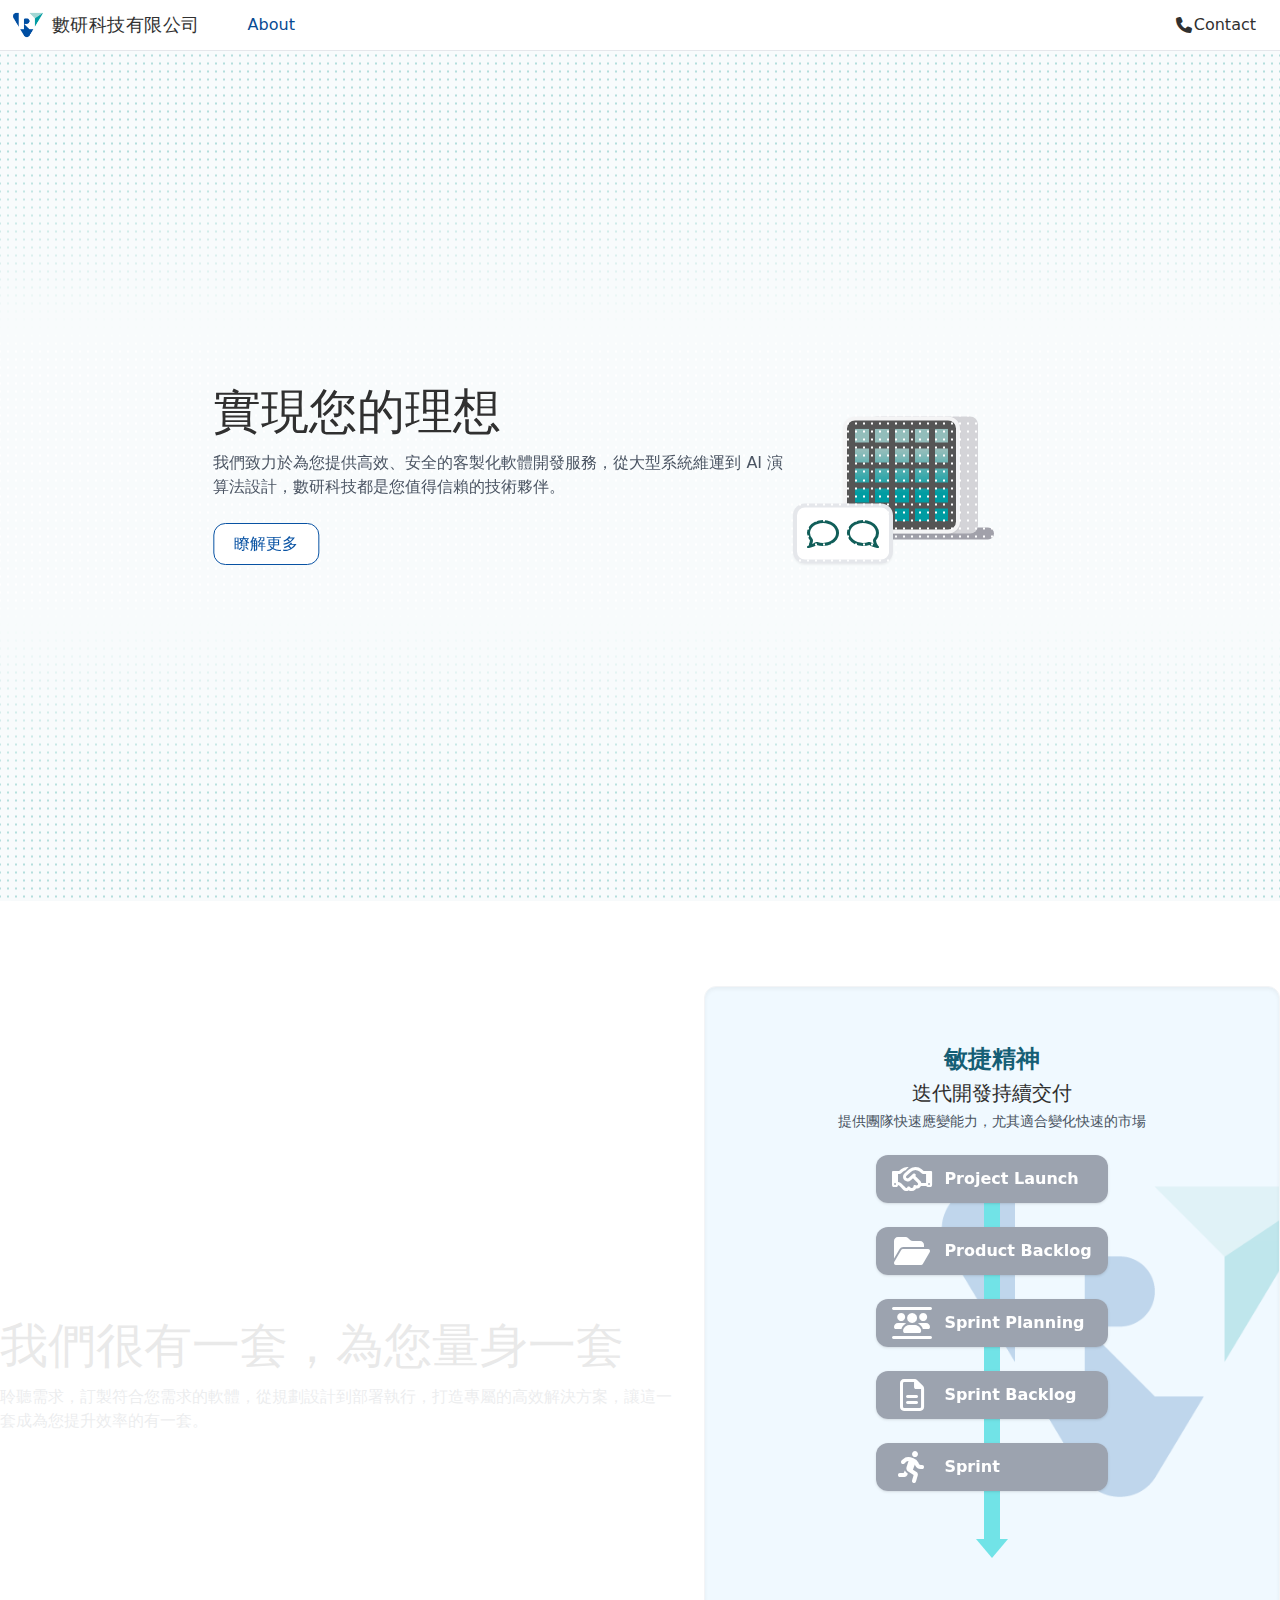
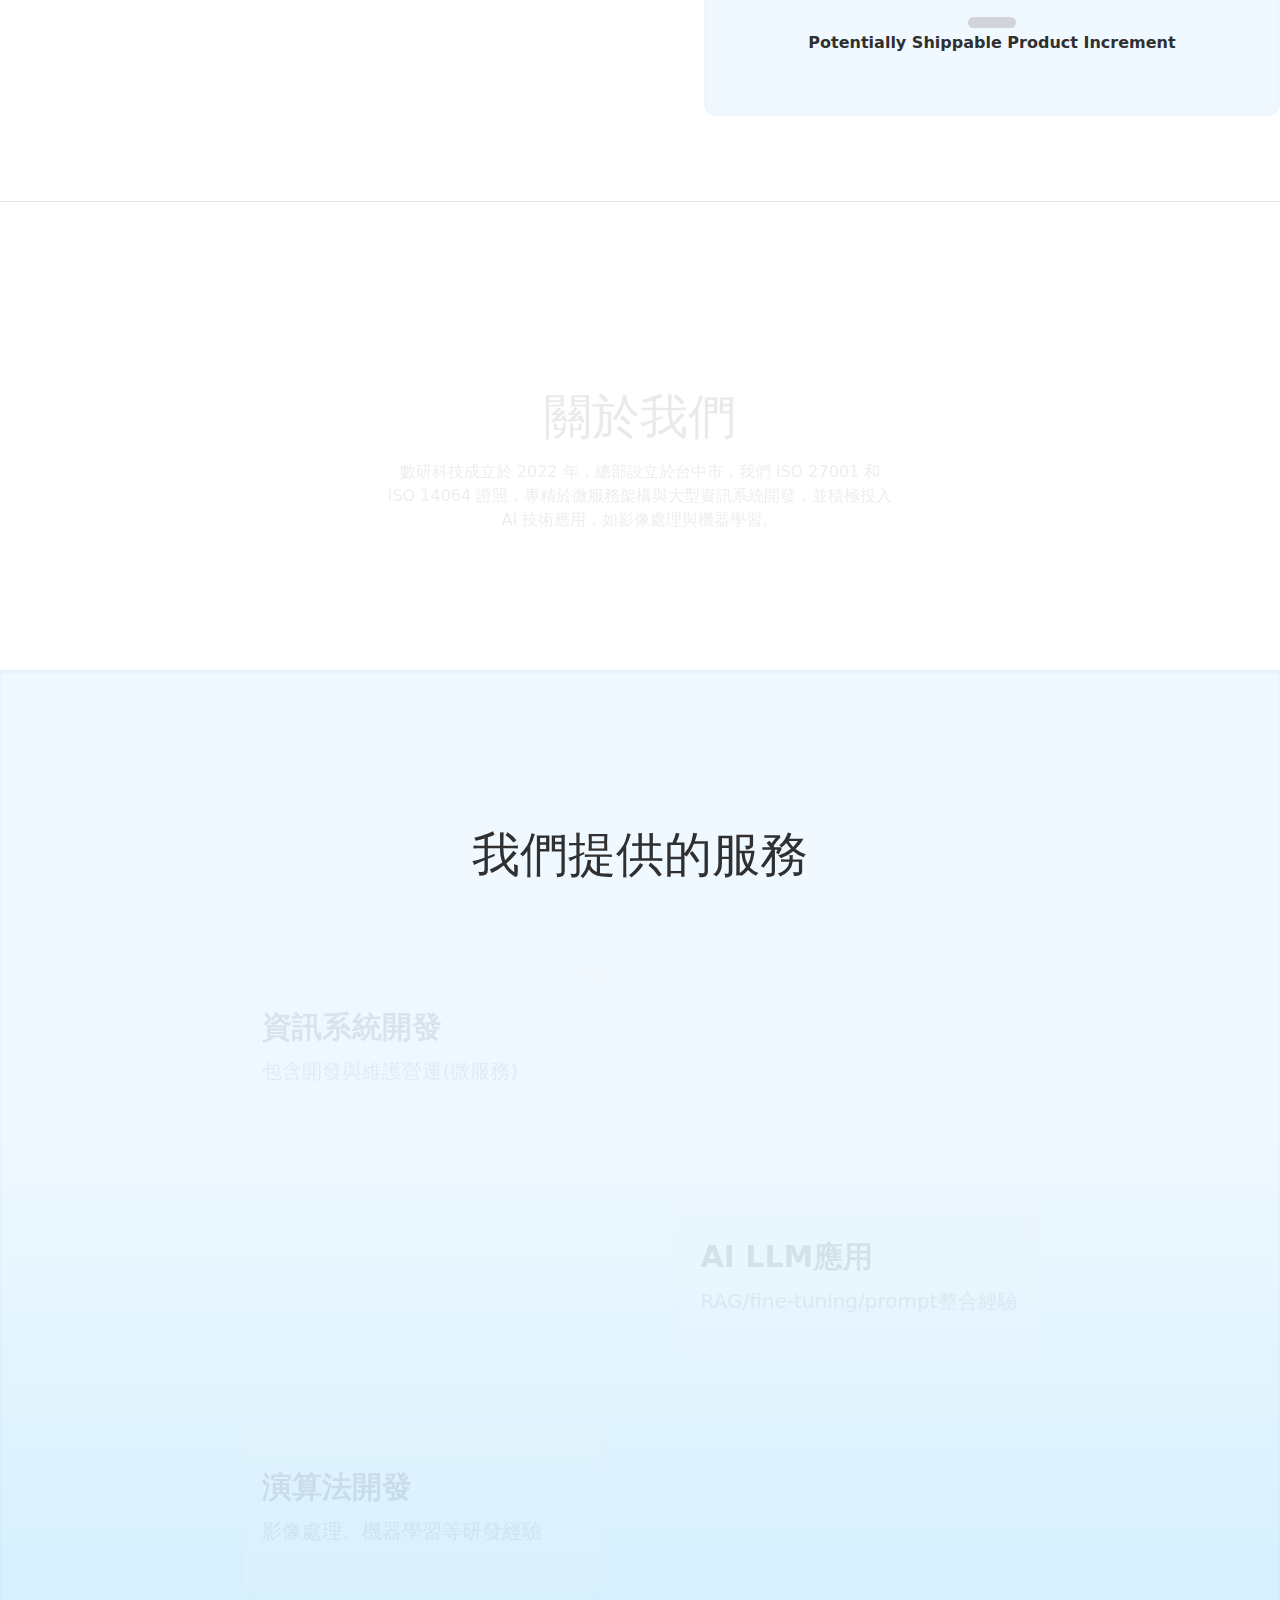
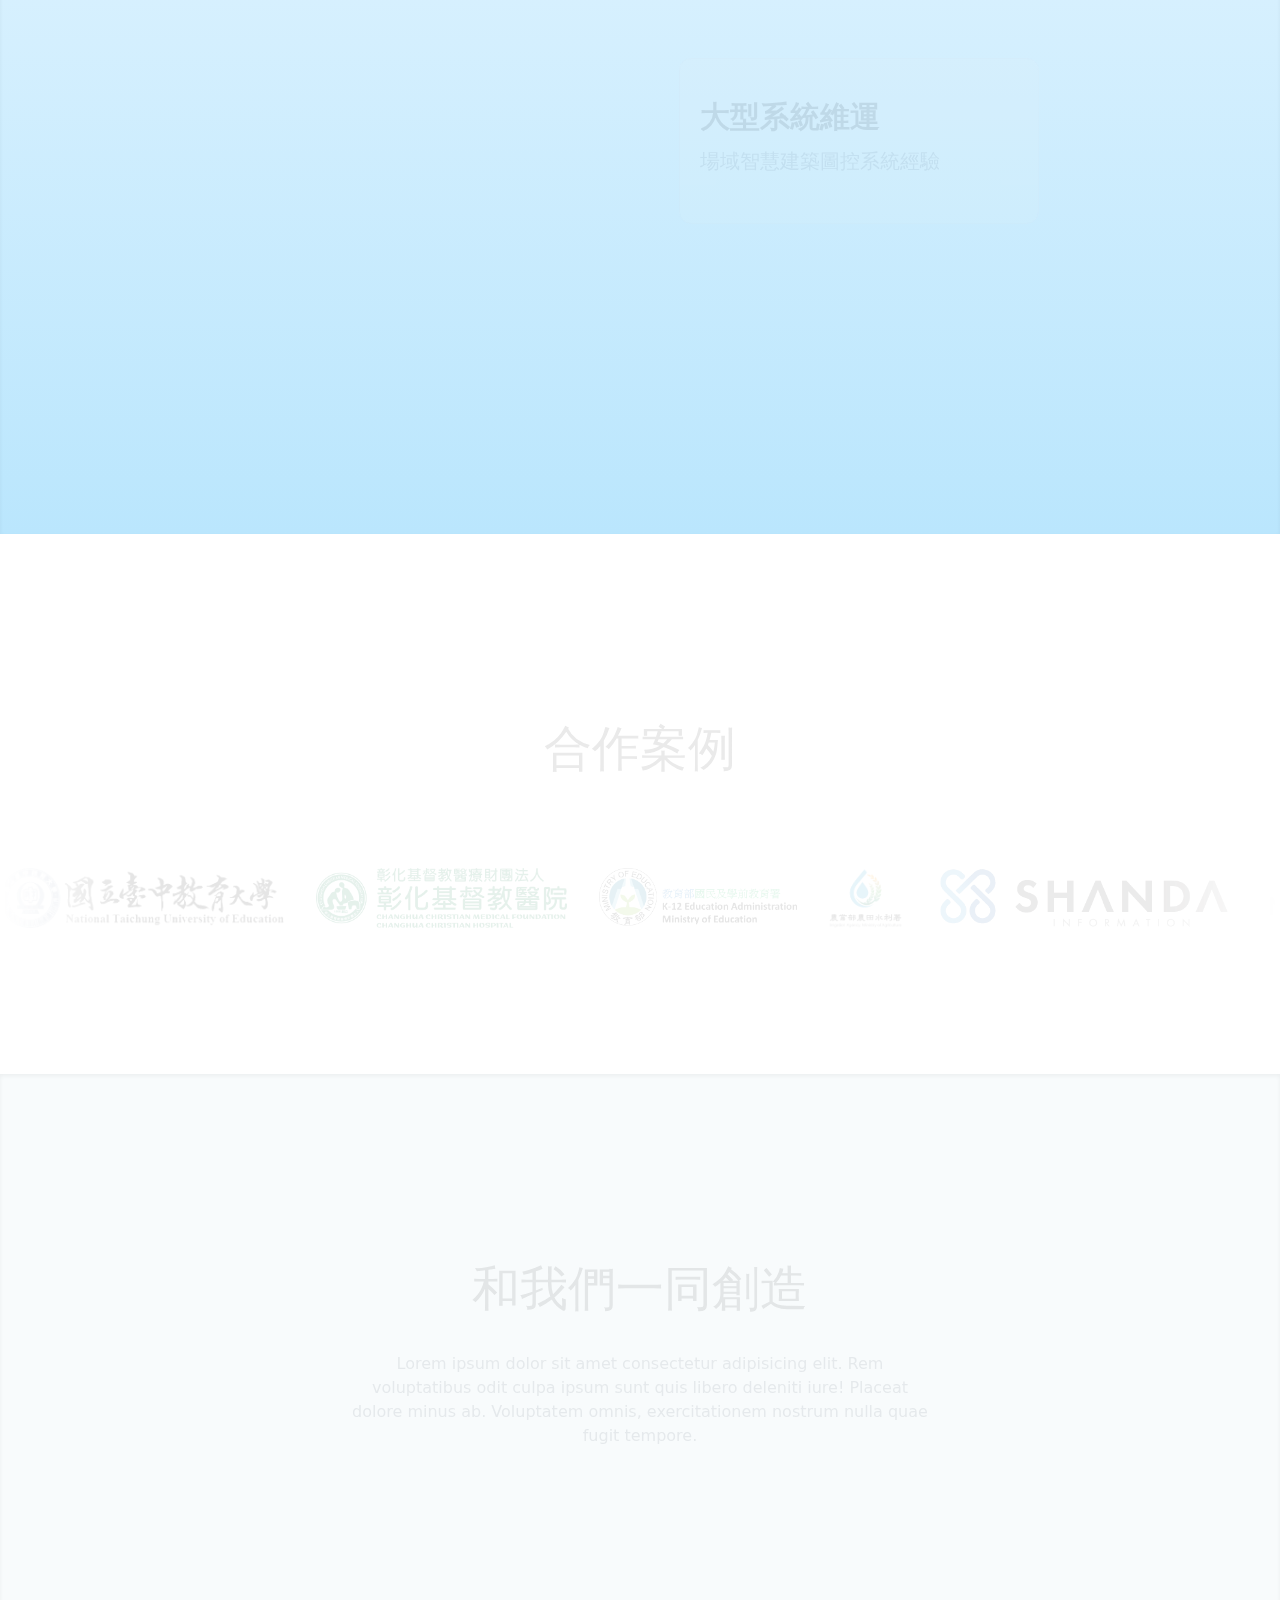
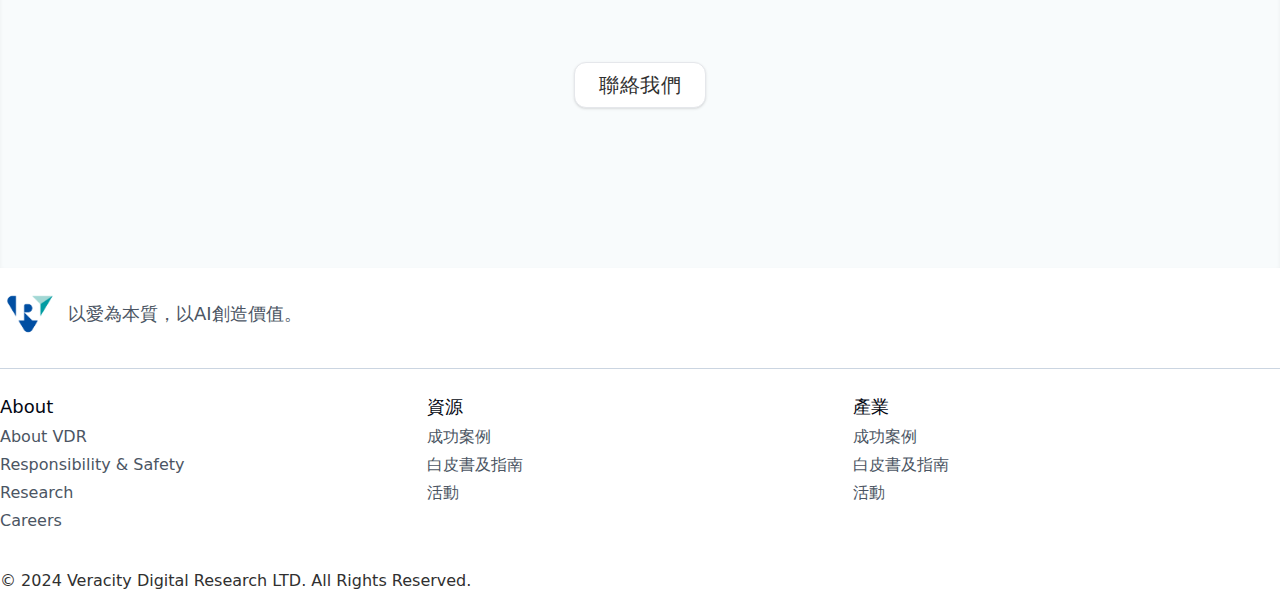
==== commit 8283ceca: "update" ====
--- a/index.html
+++ b/index.html
@@ -1,36 +1,40 @@
-<!DOCTYPE html><html  lang="zh-Hant" data-version="0.0.1" data-update="2024-12-27T10:12:56.769Z" data-capo=""><head><meta charset="utf-8">
+<!DOCTYPE html><html  lang="zh-Hant" data-version="0.0.1" data-update="2025-01-06T07:11:07.919Z" data-capo=""><head><meta charset="utf-8">
 <meta name="viewport" content="width=device-width, initial-scale=1">
 <title>數研科技有限公司</title>
 <link rel="stylesheet" as="style" href="https://cdnjs.cloudflare.com/ajax/libs/font-awesome/6.6.0/css/all.min.css">
-<style>*,::backdrop,:after,:before{--tw-border-spacing-x:0;--tw-border-spacing-y:0;--tw-translate-x:0;--tw-translate-y:0;--tw-rotate:0;--tw-skew-x:0;--tw-skew-y:0;--tw-scale-x:1;--tw-scale-y:1;--tw-pan-x: ;--tw-pan-y: ;--tw-pinch-zoom: ;--tw-scroll-snap-strictness:proximity;--tw-gradient-from-position: ;--tw-gradient-via-position: ;--tw-gradient-to-position: ;--tw-ordinal: ;--tw-slashed-zero: ;--tw-numeric-figure: ;--tw-numeric-spacing: ;--tw-numeric-fraction: ;--tw-ring-inset: ;--tw-ring-offset-width:0px;--tw-ring-offset-color:#fff;--tw-ring-color:#3b82f680;--tw-ring-offset-shadow:0 0 #0000;--tw-ring-shadow:0 0 #0000;--tw-shadow:0 0 #0000;--tw-shadow-colored:0 0 #0000;--tw-blur: ;--tw-brightness: ;--tw-contrast: ;--tw-grayscale: ;--tw-hue-rotate: ;--tw-invert: ;--tw-saturate: ;--tw-sepia: ;--tw-drop-shadow: ;--tw-backdrop-blur: ;--tw-backdrop-brightness: ;--tw-backdrop-contrast: ;--tw-backdrop-grayscale: ;--tw-backdrop-hue-rotate: ;--tw-backdrop-invert: ;--tw-backdrop-opacity: ;--tw-backdrop-saturate: ;--tw-backdrop-sepia: ;--tw-contain-size: ;--tw-contain-layout: ;--tw-contain-paint: ;--tw-contain-style: }/*! tailwindcss v3.4.16 | MIT License | https://tailwindcss.com*/*,:after,:before{border:0 solid #e5e7eb;box-sizing:border-box}:after,:before{--tw-content:""}:host,html{line-height:1.5;-webkit-text-size-adjust:100%;font-family:ui-sans-serif,system-ui,sans-serif,Apple Color Emoji,Segoe UI Emoji,Segoe UI Symbol,Noto Color Emoji;font-feature-settings:normal;font-variation-settings:normal;tab-size:4;-webkit-tap-highlight-color:transparent}body{line-height:inherit;margin:0}hr{border-top-width:1px;color:inherit;height:0}abbr:where([title]){-webkit-text-decoration:underline dotted;text-decoration:underline dotted}h1,h2,h3,h4,h5,h6{font-size:inherit;font-weight:inherit}a{color:inherit;text-decoration:inherit}b,strong{font-weight:bolder}code,kbd,pre,samp{font-family:ui-monospace,SFMono-Regular,Menlo,Monaco,Consolas,Liberation Mono,Courier New,monospace;font-feature-settings:normal;font-size:1em;font-variation-settings:normal}small{font-size:80%}sub,sup{font-size:75%;line-height:0;position:relative;vertical-align:initial}sub{bottom:-.25em}sup{top:-.5em}table{border-collapse:collapse;border-color:inherit;text-indent:0}button,input,optgroup,select,textarea{color:inherit;font-family:inherit;font-feature-settings:inherit;font-size:100%;font-variation-settings:inherit;font-weight:inherit;letter-spacing:inherit;line-height:inherit;margin:0;padding:0}button,select{text-transform:none}button,input:where([type=button]),input:where([type=reset]),input:where([type=submit]){-webkit-appearance:button;background-color:initial;background-image:none}:-moz-focusring{outline:auto}:-moz-ui-invalid{box-shadow:none}progress{vertical-align:initial}::-webkit-inner-spin-button,::-webkit-outer-spin-button{height:auto}[type=search]{-webkit-appearance:textfield;outline-offset:-2px}::-webkit-search-decoration{-webkit-appearance:none}::-webkit-file-upload-button{-webkit-appearance:button;font:inherit}summary{display:list-item}blockquote,dd,dl,figure,h1,h2,h3,h4,h5,h6,hr,p,pre{margin:0}fieldset{margin:0}fieldset,legend{padding:0}menu,ol,ul{list-style:none;margin:0;padding:0}dialog{padding:0}textarea{resize:vertical}input::placeholder,textarea::placeholder{color:#9ca3af;opacity:1}[role=button],button{cursor:pointer}:disabled{cursor:default}audio,canvas,embed,iframe,img,object,svg,video{display:block;vertical-align:middle}img,video{height:auto;max-width:100%}[hidden]:where(:not([hidden=until-found])){display:none}.container{margin-left:auto;margin-right:auto;width:100%}@media (min-width:640px){.container{max-width:640px}}@media (min-width:768px){.container{max-width:768px}}@media (min-width:1024px){.container{max-width:1024px}}@media (min-width:1280px){.container{max-width:1280px}}@media (min-width:1536px){.container{max-width:1536px}}.sr-only{height:1px;margin:-1px;overflow:hidden;padding:0;position:absolute;width:1px;clip:rect(0,0,0,0);border-width:0;white-space:nowrap}.pointer-events-none{pointer-events:none}.pointer-events-auto{pointer-events:auto}.fixed{position:fixed}.absolute{position:absolute}.relative{position:relative}.sticky{position:sticky}.inset-0{inset:0}.inset-\[4rem\]{inset:4rem}.-bottom-2\.5{bottom:-.625rem}.-left-\[15\%\]{left:-15%}.-right-\[20\%\]{right:-20%}.-right-\[50px\]{right:-50px}.-top-1{top:-.25rem}.-top-\[var\(--menu-height\)\]{top:calc(var(--menu-height)*-1)}.bottom-0{bottom:0}.bottom-4{bottom:1rem}.left-0{left:0}.left-1\/2{left:50%}.left-1\/4{left:25%}.left-2{left:.5rem}.left-4{left:1rem}.right-0{right:0}.right-1\/2{right:50%}.right-1\/4{right:25%}.right-4{right:1rem}.top-0{top:0}.top-1\/2{top:50%}.top-4{top:1rem}.top-\[45\%\]{top:45%}.z-10{z-index:10}.z-20{z-index:20}.z-50{z-index:50}.z-\[-1\]{z-index:-1}.z-\[-2\]{z-index:-2}.z-\[1\]{z-index:1}.z-\[2\]{z-index:2}.mx-auto{margin-left:auto;margin-right:auto}.my-2{margin-bottom:.5rem;margin-top:.5rem}.mb-1{margin-bottom:.25rem}.mb-10{margin-bottom:2.5rem}.mb-3{margin-bottom:.75rem}.mb-5{margin-bottom:1.25rem}.me-2{margin-inline-end:.5rem}.ml-1{margin-left:.25rem}.block{display:block}.inline-block{display:inline-block}.inline{display:inline}.flex{display:flex}.inline-flex{display:inline-flex}.grid{display:grid}.hidden{display:none}.aspect-video{aspect-ratio:16/9}.h-0\.5{height:.125rem}.h-1\/2{height:50%}.h-3{height:.75rem}.h-6{height:1.5rem}.h-\[100px\]{height:100px}.h-\[2rem\]{height:2rem}.h-\[600px\]{height:600px}.h-\[60px\]{height:60px}.h-\[80px\]{height:80px}.h-\[93px\]{height:93px}.h-\[calc\(100dvh-var\(--menu-height\)\)\]{height:calc(100dvh - var(--menu-height))}.h-\[var\(--menu-height\)\]{height:var(--menu-height)}.h-dvh{height:100dvh}.h-full{height:100%}.min-h-\[100dvh\]{min-height:100dvh}.w-11{width:2.75rem}.w-2{width:.5rem}.w-5{width:1.25rem}.w-\[100px\]{width:100px}.w-\[150\%\]{width:150%}.w-\[200px\]{width:200px}.w-\[60px\]{width:60px}.w-\[80px\]{width:80px}.w-\[93px\]{width:93px}.w-\[var\(--menu-height\)\]{width:var(--menu-height)}.w-full{width:100%}.max-w-2xl{max-width:42rem}.max-w-lg{max-width:32rem}.max-w-md{max-width:28rem}.max-w-xl{max-width:36rem}.flex-1{flex:1 1 0%}.grow{flex-grow:1}.-translate-x-1\/2{--tw-translate-x:-50%}.-translate-x-1\/2,.-translate-y-1\.5{transform:translate(var(--tw-translate-x),var(--tw-translate-y)) rotate(var(--tw-rotate)) skewX(var(--tw-skew-x)) skewY(var(--tw-skew-y)) scaleX(var(--tw-scale-x)) scaleY(var(--tw-scale-y))}.-translate-y-1\.5{--tw-translate-y:-0.375rem}.-translate-y-1\/2{--tw-translate-y:-50%;transform:translate(var(--tw-translate-x),var(--tw-translate-y)) rotate(var(--tw-rotate)) skewX(var(--tw-skew-x)) skewY(var(--tw-skew-y)) scaleX(var(--tw-scale-x)) scaleY(var(--tw-scale-y))}.-translate-y-\[100\%\],.-translate-y-full{--tw-translate-y:-100%}.-translate-y-\[100\%\],.-translate-y-full,.translate-x-0{transform:translate(var(--tw-translate-x),var(--tw-translate-y)) rotate(var(--tw-rotate)) skewX(var(--tw-skew-x)) skewY(var(--tw-skew-y)) scaleX(var(--tw-scale-x)) scaleY(var(--tw-scale-y))}.translate-x-0{--tw-translate-x:0px}.translate-x-1\/2{--tw-translate-x:50%}.translate-x-1\/2,.translate-x-full{transform:translate(var(--tw-translate-x),var(--tw-translate-y)) rotate(var(--tw-rotate)) skewX(var(--tw-skew-x)) skewY(var(--tw-skew-y)) scaleX(var(--tw-scale-x)) scaleY(var(--tw-scale-y))}.translate-x-full{--tw-translate-x:100%}.translate-y-0{--tw-translate-y:0px}.translate-y-0,.translate-y-1\.5{transform:translate(var(--tw-translate-x),var(--tw-translate-y)) rotate(var(--tw-rotate)) skewX(var(--tw-skew-x)) skewY(var(--tw-skew-y)) scaleX(var(--tw-scale-x)) scaleY(var(--tw-scale-y))}.translate-y-1\.5{--tw-translate-y:0.375rem}.translate-y-1\/2{--tw-translate-y:50%}.-rotate-45,.translate-y-1\/2{transform:translate(var(--tw-translate-x),var(--tw-translate-y)) rotate(var(--tw-rotate)) skewX(var(--tw-skew-x)) skewY(var(--tw-skew-y)) scaleX(var(--tw-scale-x)) scaleY(var(--tw-scale-y))}.-rotate-45{--tw-rotate:-45deg}.rotate-180{--tw-rotate:180deg}.rotate-180,.rotate-45{transform:translate(var(--tw-translate-x),var(--tw-translate-y)) rotate(var(--tw-rotate)) skewX(var(--tw-skew-x)) skewY(var(--tw-skew-y)) scaleX(var(--tw-scale-x)) scaleY(var(--tw-scale-y))}.rotate-45{--tw-rotate:45deg}.transform{transform:translate(var(--tw-translate-x),var(--tw-translate-y)) rotate(var(--tw-rotate)) skewX(var(--tw-skew-x)) skewY(var(--tw-skew-y)) scaleX(var(--tw-scale-x)) scaleY(var(--tw-scale-y))}.cursor-pointer{cursor:pointer}.flex-col{flex-direction:column}.flex-wrap{flex-wrap:wrap}.content-center{align-content:center}.items-center{align-items:center}.items-stretch{align-items:stretch}.justify-center{justify-content:center}.gap-1{gap:.25rem}.gap-16{gap:4rem}.gap-2{gap:.5rem}.gap-4{gap:1rem}.gap-6{gap:1.5rem}.gap-8{gap:2rem}.overflow-clip{overflow:clip}.text-nowrap{text-wrap:nowrap}.rounded-2xl{border-radius:1rem}.rounded-full{border-radius:9999px}.rounded-lg{border-radius:.5rem}.rounded-xl{border-radius:.75rem}.rounded-b-full{border-bottom-left-radius:9999px;border-bottom-right-radius:9999px}.border{border-width:1px}.border-4{border-width:4px}.border-b{border-bottom-width:1px}.border-t{border-top-width:1px}.border-gray-200{--tw-border-opacity:1;border-color:rgb(229 231 235/var(--tw-border-opacity,1))}.border-gray-600{--tw-border-opacity:1;border-color:rgb(75 85 99/var(--tw-border-opacity,1))}.border-primary{border-color:var(--color-primary)}.border-primary-300{border-color:color-mix(in srgb,var(--color-primary),#fff 10%)}.border-slate-300{--tw-border-opacity:1;border-color:rgb(203 213 225/var(--tw-border-opacity,1))}.border-zinc-100{--tw-border-opacity:1;border-color:rgb(244 244 245/var(--tw-border-opacity,1))}.bg-\[\#009ca2\]{--tw-bg-opacity:1;background-color:rgb(0 156 162/var(--tw-bg-opacity,1))}.bg-\[\#555\]{--tw-bg-opacity:1;background-color:rgb(85 85 85/var(--tw-bg-opacity,1))}.bg-current{background-color:currentColor}.bg-gray-500{--tw-bg-opacity:1;background-color:rgb(107 114 128/var(--tw-bg-opacity,1))}.bg-primary{background-color:var(--color-primary)}.bg-red-300{--tw-bg-opacity:1;background-color:rgb(252 165 165/var(--tw-bg-opacity,1))}.bg-stone-700\/50{background-color:#44403c80}.bg-stone-900\/100{background-color:#1c1917}.bg-white{--tw-bg-opacity:1;background-color:rgb(255 255 255/var(--tw-bg-opacity,1))}.bg-zinc-100\/50{background-color:#f4f4f580}.bg-zinc-200\/95{background-color:#e4e4e7f2}.bg-zinc-300{--tw-bg-opacity:1;background-color:rgb(212 212 216/var(--tw-bg-opacity,1))}.bg-zinc-400{--tw-bg-opacity:1;background-color:rgb(161 161 170/var(--tw-bg-opacity,1))}.bg-zinc-50{--tw-bg-opacity:1;background-color:rgb(250 250 250/var(--tw-bg-opacity,1))}.bg-zinc-900\/50{background-color:#18181b80}.bg-center{background-position:50%}.bg-no-repeat{background-repeat:no-repeat}.fill-current{fill:currentColor}.p-2{padding:.5rem}.p-4{padding:1rem}.p-5{padding:1.25rem}.px-2{padding-left:.5rem;padding-right:.5rem}.px-3{padding-left:.75rem;padding-right:.75rem}.px-4{padding-left:1rem;padding-right:1rem}.px-5{padding-left:1.25rem;padding-right:1.25rem}.py-2{padding-bottom:.5rem;padding-top:.5rem}.py-20{padding-bottom:5rem;padding-top:5rem}.py-4{padding-bottom:1rem;padding-top:1rem}.pb-20{padding-bottom:5rem}.pb-40{padding-bottom:10rem}.pb-5{padding-bottom:1.25rem}.pr-5{padding-right:1.25rem}.pt-10{padding-top:2.5rem}.pt-36{padding-top:9rem}.pt-4{padding-top:1rem}.pt-5{padding-top:1.25rem}.pt-\[var\(--menu-height\)\]{padding-top:var(--menu-height)}.text-center{text-align:center}.text-2xl{font-size:1.5rem;line-height:2rem}.text-3xl{font-size:1.875rem;line-height:2.25rem}.text-lg{font-size:1.125rem}.text-lg,.text-xl{line-height:1.75rem}.text-xl{font-size:1.25rem}.font-medium{font-weight:500}.font-semibold{font-weight:600}.capitalize{text-transform:capitalize}.tracking-wide{letter-spacing:.025em}.text-gray-100{--tw-text-opacity:1;color:rgb(243 244 246/var(--tw-text-opacity,1))}.text-gray-500{--tw-text-opacity:1;color:rgb(107 114 128/var(--tw-text-opacity,1))}.text-gray-600{--tw-text-opacity:1;color:rgb(75 85 99/var(--tw-text-opacity,1))}.text-gray-950{--tw-text-opacity:1;color:rgb(3 7 18/var(--tw-text-opacity,1))}.text-primary{color:var(--color-primary)}.text-teal-800{--tw-text-opacity:1;color:rgb(17 94 89/var(--tw-text-opacity,1))}.text-white{--tw-text-opacity:1;color:rgb(255 255 255/var(--tw-text-opacity,1))}.opacity-0{opacity:0}.shadow-inner{--tw-shadow:inset 0 2px 4px 0 #0000000d;--tw-shadow-colored:inset 0 2px 4px 0 var(--tw-shadow-color)}.shadow-inner,.shadow-lg{box-shadow:var(--tw-ring-offset-shadow,0 0 #0000),var(--tw-ring-shadow,0 0 #0000),var(--tw-shadow)}.shadow-lg{--tw-shadow:0 10px 15px -3px #0000001a,0 4px 6px -4px #0000001a;--tw-shadow-colored:0 10px 15px -3px var(--tw-shadow-color),0 4px 6px -4px var(--tw-shadow-color)}.shadow-md{--tw-shadow:0 4px 6px -1px #0000001a,0 2px 4px -2px #0000001a;--tw-shadow-colored:0 4px 6px -1px var(--tw-shadow-color),0 2px 4px -2px var(--tw-shadow-color)}.shadow-md,.shadow-sm{box-shadow:var(--tw-ring-offset-shadow,0 0 #0000),var(--tw-ring-shadow,0 0 #0000),var(--tw-shadow)}.shadow-sm{--tw-shadow:0 1px 2px 0 #0000000d;--tw-shadow-colored:0 1px 2px 0 var(--tw-shadow-color)}.filter{filter:var(--tw-blur) var(--tw-brightness) var(--tw-contrast) var(--tw-grayscale) var(--tw-hue-rotate) var(--tw-invert) var(--tw-saturate) var(--tw-sepia) var(--tw-drop-shadow)}.backdrop-blur-sm{--tw-backdrop-blur:blur(4px);-webkit-backdrop-filter:var(--tw-backdrop-blur) var(--tw-backdrop-brightness) var(--tw-backdrop-contrast) var(--tw-backdrop-grayscale) var(--tw-backdrop-hue-rotate) var(--tw-backdrop-invert) var(--tw-backdrop-opacity) var(--tw-backdrop-saturate) var(--tw-backdrop-sepia);backdrop-filter:var(--tw-backdrop-blur) var(--tw-backdrop-brightness) var(--tw-backdrop-contrast) var(--tw-backdrop-grayscale) var(--tw-backdrop-hue-rotate) var(--tw-backdrop-invert) var(--tw-backdrop-opacity) var(--tw-backdrop-saturate) var(--tw-backdrop-sepia)}.transition{transition-duration:.15s;transition-property:color,background-color,border-color,text-decoration-color,fill,stroke,opacity,box-shadow,transform,filter,-webkit-backdrop-filter;transition-property:color,background-color,border-color,text-decoration-color,fill,stroke,opacity,box-shadow,transform,filter,backdrop-filter;transition-property:color,background-color,border-color,text-decoration-color,fill,stroke,opacity,box-shadow,transform,filter,backdrop-filter,-webkit-backdrop-filter;transition-timing-function:cubic-bezier(.4,0,.2,1)}.transition-all{transition-duration:.15s;transition-property:all;transition-timing-function:cubic-bezier(.4,0,.2,1)}.transition-colors{transition-duration:.15s;transition-property:color,background-color,border-color,text-decoration-color,fill,stroke;transition-timing-function:cubic-bezier(.4,0,.2,1)}.duration-500{transition-duration:.5s}.ease-in-out{transition-timing-function:cubic-bezier(.4,0,.2,1)}.first-letter\:text-xl:first-letter{font-size:1.25rem;line-height:1.75rem}.first-letter\:font-bold:first-letter{font-weight:700}.after\:absolute:after{content:var(--tw-content);position:absolute}.after\:left-\[2px\]:after{content:var(--tw-content);left:2px}.after\:top-0\.5:after{content:var(--tw-content);top:.125rem}.after\:h-5:after{content:var(--tw-content);height:1.25rem}.after\:w-5:after{content:var(--tw-content);width:1.25rem}.after\:rounded-full:after{border-radius:9999px;content:var(--tw-content)}.after\:border:after{border-width:1px;content:var(--tw-content)}.after\:border-gray-300:after{content:var(--tw-content);--tw-border-opacity:1;border-color:rgb(209 213 219/var(--tw-border-opacity,1))}.after\:bg-white:after{content:var(--tw-content);--tw-bg-opacity:1;background-color:rgb(255 255 255/var(--tw-bg-opacity,1))}.after\:transition-all:after{content:var(--tw-content);transition-duration:.15s;transition-property:all;transition-timing-function:cubic-bezier(.4,0,.2,1)}.after\:content-\[\'\'\]:after{--tw-content:"";content:var(--tw-content)}.hover\:border-primary:hover{border-color:var(--color-primary)}.hover\:bg-primary:hover{background-color:var(--color-primary)}.hover\:bg-slate-100:hover{--tw-bg-opacity:1;background-color:rgb(241 245 249/var(--tw-bg-opacity,1))}.hover\:text-primary:hover{color:var(--color-primary)}.hover\:text-white:hover{--tw-text-opacity:1;color:rgb(255 255 255/var(--tw-text-opacity,1))}.focus\:outline-none:focus{outline:2px solid #0000;outline-offset:2px}.peer:checked~.peer-checked\:bg-gray-400{--tw-bg-opacity:1;background-color:rgb(156 163 175/var(--tw-bg-opacity,1))}.peer:checked~.peer-checked\:after\:translate-x-full:after{content:var(--tw-content);--tw-translate-x:100%;transform:translate(var(--tw-translate-x),var(--tw-translate-y)) rotate(var(--tw-rotate)) skewX(var(--tw-skew-x)) skewY(var(--tw-skew-y)) scaleX(var(--tw-scale-x)) scaleY(var(--tw-scale-y))}.peer:checked~.peer-checked\:after\:border-white:after{content:var(--tw-content);--tw-border-opacity:1;border-color:rgb(255 255 255/var(--tw-border-opacity,1))}.peer:focus~.peer-focus\:ring-4{--tw-ring-offset-shadow:var(--tw-ring-inset) 0 0 0 var(--tw-ring-offset-width) var(--tw-ring-offset-color);--tw-ring-shadow:var(--tw-ring-inset) 0 0 0 calc(4px + var(--tw-ring-offset-width)) var(--tw-ring-color);box-shadow:var(--tw-ring-offset-shadow),var(--tw-ring-shadow),var(--tw-shadow,0 0 #0000)}.dark\:border-gray-600:is([data-mode=dark] *){--tw-border-opacity:1;border-color:rgb(75 85 99/var(--tw-border-opacity,1))}.dark\:bg-gray-600:is([data-mode=dark] *){--tw-bg-opacity:1;background-color:rgb(75 85 99/var(--tw-bg-opacity,1))}.dark\:bg-transparent:is([data-mode=dark] *){background-color:initial}.dark\:bg-zinc-800:is([data-mode=dark] *){--tw-bg-opacity:1;background-color:rgb(39 39 42/var(--tw-bg-opacity,1))}.dark\:text-primary-100:is([data-mode=dark] *){color:color-mix(in srgb,var(--color-primary),#fff 40%)}.peer:focus~.dark\:peer-focus\:ring-gray-200\/25:is([data-mode=dark] *){--tw-ring-color:#e5e7eb40}@media (min-width:640px){.sm\:grid-cols-2{grid-template-columns:repeat(2,minmax(0,1fr))}}@media (min-width:768px){.md\:grid-cols-3{grid-template-columns:repeat(3,minmax(0,1fr))}.md\:gap-0{gap:0}}@media (min-width:1024px){.lg\:static{position:static}.lg\:left-1\/2{left:50%}.lg\:mb-20{margin-bottom:5rem}.lg\:ml-auto{margin-left:auto}.lg\:block{display:block}.lg\:inline{display:inline}.lg\:hidden{display:none}.lg\:w-2\/3{width:66.666667%}.lg\:w-auto{width:auto}.lg\:max-w-full{max-width:100%}.lg\:-translate-x-1\/2{--tw-translate-x:-50%}.lg\:-translate-x-1\/2,.lg\:translate-x-0{transform:translate(var(--tw-translate-x),var(--tw-translate-y)) rotate(var(--tw-rotate)) skewX(var(--tw-skew-x)) skewY(var(--tw-skew-y)) scaleX(var(--tw-scale-x)) scaleY(var(--tw-scale-y))}.lg\:translate-x-0{--tw-translate-x:0px}.lg\:grid-cols-2{grid-template-columns:repeat(2,minmax(0,1fr))}.lg\:flex-row{flex-direction:row}.lg\:bg-transparent{background-color:initial}.lg\:p-0{padding:0}.lg\:py-1{padding-bottom:.25rem;padding-top:.25rem}.lg\:py-40{padding-bottom:10rem;padding-top:10rem}.lg\:pr-0{padding-right:0}.lg\:pt-0{padding-top:0}.lg\:pt-40{padding-top:10rem}.lg\:text-left{text-align:left}.lg\:text-right{text-align:right}.lg\:text-5xl{font-size:3rem;line-height:1}}@media print{.print\:hidden{display:none}}</style>
-<style>*,:after,:before{--tw-border-spacing-x:0;--tw-border-spacing-y:0;--tw-translate-x:0;--tw-translate-y:0;--tw-rotate:0;--tw-skew-x:0;--tw-skew-y:0;--tw-scale-x:1;--tw-scale-y:1;--tw-pan-x: ;--tw-pan-y: ;--tw-pinch-zoom: ;--tw-scroll-snap-strictness:proximity;--tw-gradient-from-position: ;--tw-gradient-via-position: ;--tw-gradient-to-position: ;--tw-ordinal: ;--tw-slashed-zero: ;--tw-numeric-figure: ;--tw-numeric-spacing: ;--tw-numeric-fraction: ;--tw-ring-inset: ;--tw-ring-offset-width:0px;--tw-ring-offset-color:#fff;--tw-ring-color:rgba(59,130,246,.5);--tw-ring-offset-shadow:0 0 #0000;--tw-ring-shadow:0 0 #0000;--tw-shadow:0 0 #0000;--tw-shadow-colored:0 0 #0000;--tw-blur: ;--tw-brightness: ;--tw-contrast: ;--tw-grayscale: ;--tw-hue-rotate: ;--tw-invert: ;--tw-saturate: ;--tw-sepia: ;--tw-drop-shadow: ;--tw-backdrop-blur: ;--tw-backdrop-brightness: ;--tw-backdrop-contrast: ;--tw-backdrop-grayscale: ;--tw-backdrop-hue-rotate: ;--tw-backdrop-invert: ;--tw-backdrop-opacity: ;--tw-backdrop-saturate: ;--tw-backdrop-sepia: ;--tw-contain-size: ;--tw-contain-layout: ;--tw-contain-paint: ;--tw-contain-style: }::backdrop{--tw-border-spacing-x:0;--tw-border-spacing-y:0;--tw-translate-x:0;--tw-translate-y:0;--tw-rotate:0;--tw-skew-x:0;--tw-skew-y:0;--tw-scale-x:1;--tw-scale-y:1;--tw-pan-x: ;--tw-pan-y: ;--tw-pinch-zoom: ;--tw-scroll-snap-strictness:proximity;--tw-gradient-from-position: ;--tw-gradient-via-position: ;--tw-gradient-to-position: ;--tw-ordinal: ;--tw-slashed-zero: ;--tw-numeric-figure: ;--tw-numeric-spacing: ;--tw-numeric-fraction: ;--tw-ring-inset: ;--tw-ring-offset-width:0px;--tw-ring-offset-color:#fff;--tw-ring-color:rgba(59,130,246,.5);--tw-ring-offset-shadow:0 0 #0000;--tw-ring-shadow:0 0 #0000;--tw-shadow:0 0 #0000;--tw-shadow-colored:0 0 #0000;--tw-blur: ;--tw-brightness: ;--tw-contrast: ;--tw-grayscale: ;--tw-hue-rotate: ;--tw-invert: ;--tw-saturate: ;--tw-sepia: ;--tw-drop-shadow: ;--tw-backdrop-blur: ;--tw-backdrop-brightness: ;--tw-backdrop-contrast: ;--tw-backdrop-grayscale: ;--tw-backdrop-hue-rotate: ;--tw-backdrop-invert: ;--tw-backdrop-opacity: ;--tw-backdrop-saturate: ;--tw-backdrop-sepia: ;--tw-contain-size: ;--tw-contain-layout: ;--tw-contain-paint: ;--tw-contain-style: }/*! tailwindcss v3.4.16 | MIT License | https://tailwindcss.com*/*,:after,:before{border:0 solid #e5e7eb;box-sizing:border-box}:after,:before{--tw-content:""}:host,html{line-height:1.5;-webkit-text-size-adjust:100%;font-family:ui-sans-serif,system-ui,sans-serif,Apple Color Emoji,Segoe UI Emoji,Segoe UI Symbol,Noto Color Emoji;font-feature-settings:normal;font-variation-settings:normal;-moz-tab-size:4;-o-tab-size:4;tab-size:4;-webkit-tap-highlight-color:transparent}body{line-height:inherit;margin:0}hr{border-top-width:1px;color:inherit;height:0}abbr:where([title]){-webkit-text-decoration:underline dotted;text-decoration:underline dotted}h1,h2,h3,h4,h5,h6{font-size:inherit;font-weight:inherit}a{color:inherit;text-decoration:inherit}b,strong{font-weight:bolder}code,kbd,pre,samp{font-family:ui-monospace,SFMono-Regular,Menlo,Monaco,Consolas,Liberation Mono,Courier New,monospace;font-feature-settings:normal;font-size:1em;font-variation-settings:normal}small{font-size:80%}sub,sup{font-size:75%;line-height:0;position:relative;vertical-align:baseline}sub{bottom:-.25em}sup{top:-.5em}table{border-collapse:collapse;border-color:inherit;text-indent:0}button,input,optgroup,select,textarea{color:inherit;font-family:inherit;font-feature-settings:inherit;font-size:100%;font-variation-settings:inherit;font-weight:inherit;letter-spacing:inherit;line-height:inherit;margin:0;padding:0}button,select{text-transform:none}button,input:where([type=button]),input:where([type=reset]),input:where([type=submit]){-webkit-appearance:button;background-color:transparent;background-image:none}:-moz-focusring{outline:auto}:-moz-ui-invalid{box-shadow:none}progress{vertical-align:baseline}::-webkit-inner-spin-button,::-webkit-outer-spin-button{height:auto}[type=search]{-webkit-appearance:textfield;outline-offset:-2px}::-webkit-search-decoration{-webkit-appearance:none}::-webkit-file-upload-button{-webkit-appearance:button;font:inherit}summary{display:list-item}blockquote,dd,dl,figure,h1,h2,h3,h4,h5,h6,hr,p,pre{margin:0}fieldset{margin:0}fieldset,legend{padding:0}menu,ol,ul{list-style:none;margin:0;padding:0}dialog{padding:0}textarea{resize:vertical}input::-moz-placeholder,textarea::-moz-placeholder{color:#9ca3af;opacity:1}input::placeholder,textarea::placeholder{color:#9ca3af;opacity:1}[role=button],button{cursor:pointer}:disabled{cursor:default}audio,canvas,embed,iframe,img,object,svg,video{display:block;vertical-align:middle}img,video{height:auto;max-width:100%}[hidden]:where(:not([hidden=until-found])){display:none}:root{--color-primary:#0852a3;--table-row-color:#bae6fd;color-scheme:light}html{font-size:16px;scroll-behavior:smooth}p{margin-bottom:.5rem;--tw-text-opacity:1;color:rgb(75 85 99/var(--tw-text-opacity,1))}p:is([data-mode=dark] *){color:inherit}ol>li{font-size:.875rem;line-height:1.25rem;margin-bottom:.5rem;--tw-text-opacity:1;color:rgb(75 85 99/var(--tw-text-opacity,1))}ol>li:is([data-mode=dark] *){color:inherit}body{--tw-bg-opacity:1;background-color:rgb(248 251 252/var(--tw-bg-opacity,1));--tw-text-opacity:1;color:rgb(48 48 48/var(--tw-text-opacity,1));transition-duration:.15s;transition-property:color,background-color,border-color,text-decoration-color,fill,stroke;transition-timing-function:cubic-bezier(.4,0,.2,1)}body:is([data-mode=dark] *){--tw-bg-opacity:1;background-color:rgb(23 23 23/var(--tw-bg-opacity,1));--tw-text-opacity:1;color:rgb(228 228 231/var(--tw-text-opacity,1))}body{-webkit-font-smoothing:antialiased;-moz-osx-font-smoothing:grayscale}.container{margin-left:auto;margin-right:auto;width:100%}@media (min-width:640px){.container{max-width:640px}}@media (min-width:768px){.container{max-width:768px}}@media (min-width:1024px){.container{max-width:1024px}}@media (min-width:1280px){.container{max-width:1280px}}@media (min-width:1536px){.container{max-width:1536px}}@media (prefers-reduced-motion:no-preference){.fadeInAnm>*{--trans-start:translateY(30px);--trans-end:translateY(0)}@media (prefers-reduced-motion:no-preference){.fadeInAnm>*{animation:fade-in 1s forwards;opacity:.1;transform:var(--trans-start);animation-timeline:view();animation-range-end:35%;animation-range-start:contain 20%}}.smooth-anm{animation:fade-in 1s forwards;opacity:.1;transform:var(--trans-start);animation-timeline:view();animation-range-end:35%;animation-range-start:contain 20%}@keyframes fade-in{to{opacity:1;transform:var(--trans-end)}}}.sr-only{height:1px;margin:-1px;overflow:hidden;padding:0;position:absolute;width:1px;clip:rect(0,0,0,0);border-width:0;white-space:nowrap}.pointer-events-none{pointer-events:none}.pointer-events-auto{pointer-events:auto}.fixed{position:fixed}.absolute{position:absolute}.relative{position:relative}.sticky{position:sticky}.inset-0{inset:0}.inset-\[4rem\]{inset:4rem}.-bottom-2\.5{bottom:-.625rem}.-left-\[15\%\]{left:-15%}.-right-\[20\%\]{right:-20%}.-right-\[50px\]{right:-50px}.-top-1{top:-.25rem}.-top-\[var\(--menu-height\)\]{top:calc(var(--menu-height)*-1)}.bottom-0{bottom:0}.bottom-4{bottom:1rem}.left-0{left:0}.left-1\/2{left:50%}.left-1\/4{left:25%}.left-2{left:.5rem}.left-4{left:1rem}.right-0{right:0}.right-1\/2{right:50%}.right-1\/4{right:25%}.right-4{right:1rem}.top-0{top:0}.top-1\/2{top:50%}.top-4{top:1rem}.top-\[45\%\]{top:45%}.z-10{z-index:10}.z-20{z-index:20}.z-50{z-index:50}.z-\[-1\]{z-index:-1}.z-\[-2\]{z-index:-2}.z-\[1\]{z-index:1}.z-\[2\]{z-index:2}.mx-auto{margin-left:auto;margin-right:auto}.my-2{margin-bottom:.5rem;margin-top:.5rem}.mb-1{margin-bottom:.25rem}.mb-10{margin-bottom:2.5rem}.mb-3{margin-bottom:.75rem}.mb-5{margin-bottom:1.25rem}.me-2{margin-inline-end:.5rem}.ml-1{margin-left:.25rem}.block{display:block}.inline-block{display:inline-block}.inline{display:inline}.flex{display:flex}.inline-flex{display:inline-flex}.grid{display:grid}.hidden{display:none}.aspect-video{aspect-ratio:16/9}.h-0\.5{height:.125rem}.h-1\/2{height:50%}.h-3{height:.75rem}.h-6{height:1.5rem}.h-\[100px\]{height:100px}.h-\[2rem\]{height:2rem}.h-\[600px\]{height:600px}.h-\[60px\]{height:60px}.h-\[80px\]{height:80px}.h-\[93px\]{height:93px}.h-\[calc\(100dvh-var\(--menu-height\)\)\]{height:calc(100dvh - var(--menu-height))}.h-\[var\(--menu-height\)\]{height:var(--menu-height)}.h-dvh{height:100dvh}.h-full{height:100%}.min-h-\[100dvh\]{min-height:100dvh}.w-11{width:2.75rem}.w-2{width:.5rem}.w-5{width:1.25rem}.w-\[100px\]{width:100px}.w-\[150\%\]{width:150%}.w-\[200px\]{width:200px}.w-\[60px\]{width:60px}.w-\[80px\]{width:80px}.w-\[93px\]{width:93px}.w-\[var\(--menu-height\)\]{width:var(--menu-height)}.w-full{width:100%}.max-w-2xl{max-width:42rem}.max-w-lg{max-width:32rem}.max-w-md{max-width:28rem}.max-w-xl{max-width:36rem}.flex-1{flex:1 1 0%}.grow{flex-grow:1}.-translate-x-1\/2{--tw-translate-x:-50%}.-translate-x-1\/2,.-translate-y-1\.5{transform:translate(var(--tw-translate-x),var(--tw-translate-y)) rotate(var(--tw-rotate)) skewX(var(--tw-skew-x)) skewY(var(--tw-skew-y)) scaleX(var(--tw-scale-x)) scaleY(var(--tw-scale-y))}.-translate-y-1\.5{--tw-translate-y:-0.375rem}.-translate-y-1\/2{--tw-translate-y:-50%;transform:translate(var(--tw-translate-x),var(--tw-translate-y)) rotate(var(--tw-rotate)) skewX(var(--tw-skew-x)) skewY(var(--tw-skew-y)) scaleX(var(--tw-scale-x)) scaleY(var(--tw-scale-y))}.-translate-y-\[100\%\],.-translate-y-full{--tw-translate-y:-100%}.-translate-y-\[100\%\],.-translate-y-full,.translate-x-0{transform:translate(var(--tw-translate-x),var(--tw-translate-y)) rotate(var(--tw-rotate)) skewX(var(--tw-skew-x)) skewY(var(--tw-skew-y)) scaleX(var(--tw-scale-x)) scaleY(var(--tw-scale-y))}.translate-x-0{--tw-translate-x:0px}.translate-x-1\/2{--tw-translate-x:50%}.translate-x-1\/2,.translate-x-full{transform:translate(var(--tw-translate-x),var(--tw-translate-y)) rotate(var(--tw-rotate)) skewX(var(--tw-skew-x)) skewY(var(--tw-skew-y)) scaleX(var(--tw-scale-x)) scaleY(var(--tw-scale-y))}.translate-x-full{--tw-translate-x:100%}.translate-y-0{--tw-translate-y:0px}.translate-y-0,.translate-y-1\.5{transform:translate(var(--tw-translate-x),var(--tw-translate-y)) rotate(var(--tw-rotate)) skewX(var(--tw-skew-x)) skewY(var(--tw-skew-y)) scaleX(var(--tw-scale-x)) scaleY(var(--tw-scale-y))}.translate-y-1\.5{--tw-translate-y:0.375rem}.translate-y-1\/2{--tw-translate-y:50%}.-rotate-45,.translate-y-1\/2{transform:translate(var(--tw-translate-x),var(--tw-translate-y)) rotate(var(--tw-rotate)) skewX(var(--tw-skew-x)) skewY(var(--tw-skew-y)) scaleX(var(--tw-scale-x)) scaleY(var(--tw-scale-y))}.-rotate-45{--tw-rotate:-45deg}.rotate-180{--tw-rotate:180deg}.rotate-180,.rotate-45{transform:translate(var(--tw-translate-x),var(--tw-translate-y)) rotate(var(--tw-rotate)) skewX(var(--tw-skew-x)) skewY(var(--tw-skew-y)) scaleX(var(--tw-scale-x)) scaleY(var(--tw-scale-y))}.rotate-45{--tw-rotate:45deg}.transform{transform:translate(var(--tw-translate-x),var(--tw-translate-y)) rotate(var(--tw-rotate)) skewX(var(--tw-skew-x)) skewY(var(--tw-skew-y)) scaleX(var(--tw-scale-x)) scaleY(var(--tw-scale-y))}.cursor-pointer{cursor:pointer}.flex-col{flex-direction:column}.flex-wrap{flex-wrap:wrap}.content-center{align-content:center}.items-center{align-items:center}.items-stretch{align-items:stretch}.justify-center{justify-content:center}.gap-1{gap:.25rem}.gap-16{gap:4rem}.gap-2{gap:.5rem}.gap-4{gap:1rem}.gap-6{gap:1.5rem}.gap-8{gap:2rem}.overflow-clip{overflow:clip}.text-nowrap{text-wrap:nowrap}.rounded-2xl{border-radius:1rem}.rounded-full{border-radius:9999px}.rounded-lg{border-radius:.5rem}.rounded-xl{border-radius:.75rem}.rounded-b-full{border-bottom-left-radius:9999px;border-bottom-right-radius:9999px}.border{border-width:1px}.border-4{border-width:4px}.border-b{border-bottom-width:1px}.border-t{border-top-width:1px}.border-gray-200{--tw-border-opacity:1;border-color:rgb(229 231 235/var(--tw-border-opacity,1))}.border-gray-600{--tw-border-opacity:1;border-color:rgb(75 85 99/var(--tw-border-opacity,1))}.border-primary{border-color:var(--color-primary)}.border-primary-300{border-color:color-mix(in srgb,var(--color-primary),#fff 10%)}.border-slate-300{--tw-border-opacity:1;border-color:rgb(203 213 225/var(--tw-border-opacity,1))}.border-zinc-100{--tw-border-opacity:1;border-color:rgb(244 244 245/var(--tw-border-opacity,1))}.bg-\[\#009ca2\]{--tw-bg-opacity:1;background-color:rgb(0 156 162/var(--tw-bg-opacity,1))}.bg-\[\#555\]{--tw-bg-opacity:1;background-color:rgb(85 85 85/var(--tw-bg-opacity,1))}.bg-current{background-color:currentColor}.bg-gray-500{--tw-bg-opacity:1;background-color:rgb(107 114 128/var(--tw-bg-opacity,1))}.bg-primary{background-color:var(--color-primary)}.bg-red-300{--tw-bg-opacity:1;background-color:rgb(252 165 165/var(--tw-bg-opacity,1))}.bg-stone-700\/50{background-color:rgba(68,64,60,.5)}.bg-stone-900\/100{background-color:#1c1917}.bg-white{--tw-bg-opacity:1;background-color:rgb(255 255 255/var(--tw-bg-opacity,1))}.bg-zinc-100\/50{background-color:hsla(240,5%,96%,.5)}.bg-zinc-200\/95{background-color:hsla(240,6%,90%,.95)}.bg-zinc-300{--tw-bg-opacity:1;background-color:rgb(212 212 216/var(--tw-bg-opacity,1))}.bg-zinc-400{--tw-bg-opacity:1;background-color:rgb(161 161 170/var(--tw-bg-opacity,1))}.bg-zinc-50{--tw-bg-opacity:1;background-color:rgb(250 250 250/var(--tw-bg-opacity,1))}.bg-zinc-900\/50{background-color:rgba(24,24,27,.5)}.bg-center{background-position:50%}.bg-no-repeat{background-repeat:no-repeat}.fill-current{fill:currentColor}.p-2{padding:.5rem}.p-4{padding:1rem}.p-5{padding:1.25rem}.px-2{padding-left:.5rem;padding-right:.5rem}.px-3{padding-left:.75rem;padding-right:.75rem}.px-4{padding-left:1rem;padding-right:1rem}.px-5{padding-left:1.25rem;padding-right:1.25rem}.py-2{padding-bottom:.5rem;padding-top:.5rem}.py-20{padding-bottom:5rem;padding-top:5rem}.py-4{padding-bottom:1rem;padding-top:1rem}.pb-20{padding-bottom:5rem}.pb-40{padding-bottom:10rem}.pb-5{padding-bottom:1.25rem}.pr-5{padding-right:1.25rem}.pt-10{padding-top:2.5rem}.pt-36{padding-top:9rem}.pt-4{padding-top:1rem}.pt-5{padding-top:1.25rem}.pt-\[var\(--menu-height\)\]{padding-top:var(--menu-height)}.text-center{text-align:center}.text-2xl{font-size:1.5rem;line-height:2rem}.text-3xl{font-size:1.875rem;line-height:2.25rem}.text-lg{font-size:1.125rem}.text-lg,.text-xl{line-height:1.75rem}.text-xl{font-size:1.25rem}.font-medium{font-weight:500}.font-semibold{font-weight:600}.capitalize{text-transform:capitalize}.tracking-wide{letter-spacing:.025em}.text-gray-100{--tw-text-opacity:1;color:rgb(243 244 246/var(--tw-text-opacity,1))}.text-gray-500{--tw-text-opacity:1;color:rgb(107 114 128/var(--tw-text-opacity,1))}.text-gray-600{--tw-text-opacity:1;color:rgb(75 85 99/var(--tw-text-opacity,1))}.text-gray-950{--tw-text-opacity:1;color:rgb(3 7 18/var(--tw-text-opacity,1))}.text-primary{color:var(--color-primary)}.text-teal-800{--tw-text-opacity:1;color:rgb(17 94 89/var(--tw-text-opacity,1))}.text-white{--tw-text-opacity:1;color:rgb(255 255 255/var(--tw-text-opacity,1))}.opacity-0{opacity:0}.shadow-inner{--tw-shadow:inset 0 2px 4px 0 rgba(0,0,0,.05);--tw-shadow-colored:inset 0 2px 4px 0 var(--tw-shadow-color)}.shadow-inner,.shadow-lg{box-shadow:var(--tw-ring-offset-shadow,0 0 #0000),var(--tw-ring-shadow,0 0 #0000),var(--tw-shadow)}.shadow-lg{--tw-shadow:0 10px 15px -3px rgba(0,0,0,.1),0 4px 6px -4px rgba(0,0,0,.1);--tw-shadow-colored:0 10px 15px -3px var(--tw-shadow-color),0 4px 6px -4px var(--tw-shadow-color)}.shadow-md{--tw-shadow:0 4px 6px -1px rgba(0,0,0,.1),0 2px 4px -2px rgba(0,0,0,.1);--tw-shadow-colored:0 4px 6px -1px var(--tw-shadow-color),0 2px 4px -2px var(--tw-shadow-color)}.shadow-md,.shadow-sm{box-shadow:var(--tw-ring-offset-shadow,0 0 #0000),var(--tw-ring-shadow,0 0 #0000),var(--tw-shadow)}.shadow-sm{--tw-shadow:0 1px 2px 0 rgba(0,0,0,.05);--tw-shadow-colored:0 1px 2px 0 var(--tw-shadow-color)}.filter{filter:var(--tw-blur) var(--tw-brightness) var(--tw-contrast) var(--tw-grayscale) var(--tw-hue-rotate) var(--tw-invert) var(--tw-saturate) var(--tw-sepia) var(--tw-drop-shadow)}.backdrop-blur-sm{--tw-backdrop-blur:blur(4px);-webkit-backdrop-filter:var(--tw-backdrop-blur) var(--tw-backdrop-brightness) var(--tw-backdrop-contrast) var(--tw-backdrop-grayscale) var(--tw-backdrop-hue-rotate) var(--tw-backdrop-invert) var(--tw-backdrop-opacity) var(--tw-backdrop-saturate) var(--tw-backdrop-sepia);backdrop-filter:var(--tw-backdrop-blur) var(--tw-backdrop-brightness) var(--tw-backdrop-contrast) var(--tw-backdrop-grayscale) var(--tw-backdrop-hue-rotate) var(--tw-backdrop-invert) var(--tw-backdrop-opacity) var(--tw-backdrop-saturate) var(--tw-backdrop-sepia)}.transition{transition-duration:.15s;transition-property:color,background-color,border-color,text-decoration-color,fill,stroke,opacity,box-shadow,transform,filter,-webkit-backdrop-filter;transition-property:color,background-color,border-color,text-decoration-color,fill,stroke,opacity,box-shadow,transform,filter,backdrop-filter;transition-property:color,background-color,border-color,text-decoration-color,fill,stroke,opacity,box-shadow,transform,filter,backdrop-filter,-webkit-backdrop-filter;transition-timing-function:cubic-bezier(.4,0,.2,1)}.transition-all{transition-duration:.15s;transition-property:all;transition-timing-function:cubic-bezier(.4,0,.2,1)}.transition-colors{transition-duration:.15s;transition-property:color,background-color,border-color,text-decoration-color,fill,stroke;transition-timing-function:cubic-bezier(.4,0,.2,1)}.duration-500{transition-duration:.5s}.ease-in-out{transition-timing-function:cubic-bezier(.4,0,.2,1)}.first-letter\:text-xl:first-letter{font-size:1.25rem;line-height:1.75rem}.first-letter\:font-bold:first-letter{font-weight:700}.after\:absolute:after{content:var(--tw-content);position:absolute}.after\:left-\[2px\]:after{content:var(--tw-content);left:2px}.after\:top-0\.5:after{content:var(--tw-content);top:.125rem}.after\:h-5:after{content:var(--tw-content);height:1.25rem}.after\:w-5:after{content:var(--tw-content);width:1.25rem}.after\:rounded-full:after{border-radius:9999px;content:var(--tw-content)}.after\:border:after{border-width:1px;content:var(--tw-content)}.after\:border-gray-300:after{content:var(--tw-content);--tw-border-opacity:1;border-color:rgb(209 213 219/var(--tw-border-opacity,1))}.after\:bg-white:after{content:var(--tw-content);--tw-bg-opacity:1;background-color:rgb(255 255 255/var(--tw-bg-opacity,1))}.after\:transition-all:after{content:var(--tw-content);transition-duration:.15s;transition-property:all;transition-timing-function:cubic-bezier(.4,0,.2,1)}.after\:content-\[\'\'\]:after{--tw-content:"";content:var(--tw-content)}.hover\:border-primary:hover{border-color:var(--color-primary)}.hover\:bg-primary:hover{background-color:var(--color-primary)}.hover\:bg-slate-100:hover{--tw-bg-opacity:1;background-color:rgb(241 245 249/var(--tw-bg-opacity,1))}.hover\:text-primary:hover{color:var(--color-primary)}.hover\:text-white:hover{--tw-text-opacity:1;color:rgb(255 255 255/var(--tw-text-opacity,1))}.focus\:outline-none:focus{outline:2px solid transparent;outline-offset:2px}.peer:checked~.peer-checked\:bg-gray-400{--tw-bg-opacity:1;background-color:rgb(156 163 175/var(--tw-bg-opacity,1))}.peer:checked~.peer-checked\:after\:translate-x-full:after{content:var(--tw-content);--tw-translate-x:100%;transform:translate(var(--tw-translate-x),var(--tw-translate-y)) rotate(var(--tw-rotate)) skewX(var(--tw-skew-x)) skewY(var(--tw-skew-y)) scaleX(var(--tw-scale-x)) scaleY(var(--tw-scale-y))}.peer:checked~.peer-checked\:after\:border-white:after{content:var(--tw-content);--tw-border-opacity:1;border-color:rgb(255 255 255/var(--tw-border-opacity,1))}.peer:focus~.peer-focus\:ring-4{--tw-ring-offset-shadow:var(--tw-ring-inset) 0 0 0 var(--tw-ring-offset-width) var(--tw-ring-offset-color);--tw-ring-shadow:var(--tw-ring-inset) 0 0 0 calc(4px + var(--tw-ring-offset-width)) var(--tw-ring-color);box-shadow:var(--tw-ring-offset-shadow),var(--tw-ring-shadow),var(--tw-shadow,0 0 #0000)}.dark\:border-gray-600:is([data-mode=dark] *){--tw-border-opacity:1;border-color:rgb(75 85 99/var(--tw-border-opacity,1))}.dark\:bg-gray-600:is([data-mode=dark] *){--tw-bg-opacity:1;background-color:rgb(75 85 99/var(--tw-bg-opacity,1))}.dark\:bg-transparent:is([data-mode=dark] *){background-color:transparent}.dark\:bg-zinc-800:is([data-mode=dark] *){--tw-bg-opacity:1;background-color:rgb(39 39 42/var(--tw-bg-opacity,1))}.dark\:text-primary-100:is([data-mode=dark] *){color:color-mix(in srgb,var(--color-primary),#fff 40%)}.peer:focus~.dark\:peer-focus\:ring-gray-200\/25:is([data-mode=dark] *){--tw-ring-color:rgba(229,231,235,.25)}@media (min-width:640px){.sm\:grid-cols-2{grid-template-columns:repeat(2,minmax(0,1fr))}}@media (min-width:768px){.md\:grid-cols-3{grid-template-columns:repeat(3,minmax(0,1fr))}.md\:gap-0{gap:0}}@media (min-width:1024px){.lg\:static{position:static}.lg\:left-1\/2{left:50%}.lg\:mb-20{margin-bottom:5rem}.lg\:ml-auto{margin-left:auto}.lg\:block{display:block}.lg\:inline{display:inline}.lg\:hidden{display:none}.lg\:w-2\/3{width:66.666667%}.lg\:w-auto{width:auto}.lg\:max-w-full{max-width:100%}.lg\:-translate-x-1\/2{--tw-translate-x:-50%}.lg\:-translate-x-1\/2,.lg\:translate-x-0{transform:translate(var(--tw-translate-x),var(--tw-translate-y)) rotate(var(--tw-rotate)) skewX(var(--tw-skew-x)) skewY(var(--tw-skew-y)) scaleX(var(--tw-scale-x)) scaleY(var(--tw-scale-y))}.lg\:translate-x-0{--tw-translate-x:0px}.lg\:grid-cols-2{grid-template-columns:repeat(2,minmax(0,1fr))}.lg\:flex-row{flex-direction:row}.lg\:bg-transparent{background-color:transparent}.lg\:p-0{padding:0}.lg\:py-1{padding-bottom:.25rem;padding-top:.25rem}.lg\:py-40{padding-bottom:10rem;padding-top:10rem}.lg\:pr-0{padding-right:0}.lg\:pt-0{padding-top:0}.lg\:pt-40{padding-top:10rem}.lg\:text-left{text-align:left}.lg\:text-right{text-align:right}.lg\:text-5xl{font-size:3rem;line-height:1}}@media print{.print\:hidden{display:none}}</style>
+<style>*,::backdrop,:after,:before{--tw-border-spacing-x:0;--tw-border-spacing-y:0;--tw-translate-x:0;--tw-translate-y:0;--tw-rotate:0;--tw-skew-x:0;--tw-skew-y:0;--tw-scale-x:1;--tw-scale-y:1;--tw-pan-x: ;--tw-pan-y: ;--tw-pinch-zoom: ;--tw-scroll-snap-strictness:proximity;--tw-gradient-from-position: ;--tw-gradient-via-position: ;--tw-gradient-to-position: ;--tw-ordinal: ;--tw-slashed-zero: ;--tw-numeric-figure: ;--tw-numeric-spacing: ;--tw-numeric-fraction: ;--tw-ring-inset: ;--tw-ring-offset-width:0px;--tw-ring-offset-color:#fff;--tw-ring-color:#3b82f680;--tw-ring-offset-shadow:0 0 #0000;--tw-ring-shadow:0 0 #0000;--tw-shadow:0 0 #0000;--tw-shadow-colored:0 0 #0000;--tw-blur: ;--tw-brightness: ;--tw-contrast: ;--tw-grayscale: ;--tw-hue-rotate: ;--tw-invert: ;--tw-saturate: ;--tw-sepia: ;--tw-drop-shadow: ;--tw-backdrop-blur: ;--tw-backdrop-brightness: ;--tw-backdrop-contrast: ;--tw-backdrop-grayscale: ;--tw-backdrop-hue-rotate: ;--tw-backdrop-invert: ;--tw-backdrop-opacity: ;--tw-backdrop-saturate: ;--tw-backdrop-sepia: ;--tw-contain-size: ;--tw-contain-layout: ;--tw-contain-paint: ;--tw-contain-style: }/*! tailwindcss v3.4.16 | MIT License | https://tailwindcss.com*/*,:after,:before{border:0 solid #e5e7eb;box-sizing:border-box}:after,:before{--tw-content:""}:host,html{line-height:1.5;-webkit-text-size-adjust:100%;font-family:ui-sans-serif,system-ui,sans-serif,Apple Color Emoji,Segoe UI Emoji,Segoe UI Symbol,Noto Color Emoji;font-feature-settings:normal;font-variation-settings:normal;tab-size:4;-webkit-tap-highlight-color:transparent}body{line-height:inherit;margin:0}hr{border-top-width:1px;color:inherit;height:0}abbr:where([title]){-webkit-text-decoration:underline dotted;text-decoration:underline dotted}h1,h2,h3,h4,h5,h6{font-size:inherit;font-weight:inherit}a{color:inherit;text-decoration:inherit}b,strong{font-weight:bolder}code,kbd,pre,samp{font-family:ui-monospace,SFMono-Regular,Menlo,Monaco,Consolas,Liberation Mono,Courier New,monospace;font-feature-settings:normal;font-size:1em;font-variation-settings:normal}small{font-size:80%}sub,sup{font-size:75%;line-height:0;position:relative;vertical-align:initial}sub{bottom:-.25em}sup{top:-.5em}table{border-collapse:collapse;border-color:inherit;text-indent:0}button,input,optgroup,select,textarea{color:inherit;font-family:inherit;font-feature-settings:inherit;font-size:100%;font-variation-settings:inherit;font-weight:inherit;letter-spacing:inherit;line-height:inherit;margin:0;padding:0}button,select{text-transform:none}button,input:where([type=button]),input:where([type=reset]),input:where([type=submit]){-webkit-appearance:button;background-color:initial;background-image:none}:-moz-focusring{outline:auto}:-moz-ui-invalid{box-shadow:none}progress{vertical-align:initial}::-webkit-inner-spin-button,::-webkit-outer-spin-button{height:auto}[type=search]{-webkit-appearance:textfield;outline-offset:-2px}::-webkit-search-decoration{-webkit-appearance:none}::-webkit-file-upload-button{-webkit-appearance:button;font:inherit}summary{display:list-item}blockquote,dd,dl,figure,h1,h2,h3,h4,h5,h6,hr,p,pre{margin:0}fieldset{margin:0}fieldset,legend{padding:0}menu,ol,ul{list-style:none;margin:0;padding:0}dialog{padding:0}textarea{resize:vertical}input::placeholder,textarea::placeholder{color:#9ca3af;opacity:1}[role=button],button{cursor:pointer}:disabled{cursor:default}audio,canvas,embed,iframe,img,object,svg,video{display:block;vertical-align:middle}img,video{height:auto;max-width:100%}[hidden]:where(:not([hidden=until-found])){display:none}.container{margin-left:auto;margin-right:auto;width:100%}@media (min-width:640px){.container{max-width:640px}}@media (min-width:768px){.container{max-width:768px}}@media (min-width:1024px){.container{max-width:1024px}}@media (min-width:1280px){.container{max-width:1280px}}@media (min-width:1536px){.container{max-width:1536px}}.sr-only{height:1px;margin:-1px;overflow:hidden;padding:0;position:absolute;width:1px;clip:rect(0,0,0,0);border-width:0;white-space:nowrap}.pointer-events-none{pointer-events:none}.pointer-events-auto{pointer-events:auto}.fixed{position:fixed}.absolute{position:absolute}.relative{position:relative}.sticky{position:sticky}.inset-0{inset:0}.inset-2{inset:.5rem}.-bottom-2\.5{bottom:-.625rem}.-left-\[15\%\]{left:-15%}.-right-\[20\%\]{right:-20%}.-right-\[50px\]{right:-50px}.-top-1{top:-.25rem}.-top-\[0\.9rem\]{top:-.9rem}.-top-\[var\(--menu-height\)\]{top:calc(var(--menu-height)*-1)}.bottom-0{bottom:0}.left-0{left:0}.left-1\/2{left:50%}.left-2{left:.5rem}.left-\[-50\%\]{left:-50%}.right-0{right:0}.right-1\/2{right:50%}.right-1\/4{right:25%}.top-0{top:0}.top-1\/2{top:50%}.top-\[-50\%\]{top:-50%}.top-\[2\.5\%\]{top:2.5%}.top-\[4\.5rem\]{top:4.5rem}.top-\[45\%\]{top:45%}.z-10{z-index:10}.z-20{z-index:20}.z-50{z-index:50}.z-\[-1\]{z-index:-1}.z-\[-2\]{z-index:-2}.z-\[1\]{z-index:1}.z-\[2\]{z-index:2}.mx-auto{margin-left:auto;margin-right:auto}.my-2{margin-bottom:.5rem;margin-top:.5rem}.my-5{margin-bottom:1.25rem;margin-top:1.25rem}.mb-1{margin-bottom:.25rem}.mb-10{margin-bottom:2.5rem}.mb-3{margin-bottom:.75rem}.mb-5{margin-bottom:1.25rem}.me-2{margin-inline-end:.5rem}.ml-1{margin-left:.25rem}.block{display:block}.inline-block{display:inline-block}.inline{display:inline}.flex{display:flex}.inline-flex{display:inline-flex}.table{display:table}.grid{display:grid}.hidden{display:none}.aspect-square{aspect-ratio:1/1}.aspect-video{aspect-ratio:16/9}.h-0\.5{height:.125rem}.h-1\/2{height:50%}.h-3{height:.75rem}.h-6{height:1.5rem}.h-\[200\%\]{height:200%}.h-\[2rem\]{height:2rem}.h-\[600px\]{height:600px}.h-\[60px\]{height:60px}.h-\[93px\]{height:93px}.h-\[95\%\]{height:95%}.h-\[calc\(100dvh-var\(--menu-height\)\)\]{height:calc(100dvh - var(--menu-height))}.h-\[var\(--menu-height\)\]{height:var(--menu-height)}.h-dvh{height:100dvh}.h-full{height:100%}.min-h-\[100dvh\]{min-height:100dvh}.w-11{width:2.75rem}.w-2{width:.5rem}.w-5{width:1.25rem}.w-\[100px\]{width:100px}.w-\[150\%\]{width:150%}.w-\[200\%\]{width:200%}.w-\[210px\]{width:210px}.w-\[60px\]{width:60px}.w-\[93px\]{width:93px}.w-\[var\(--menu-height\)\]{width:var(--menu-height)}.w-full{width:100%}.max-w-2xl{max-width:42rem}.max-w-\[400px\]{max-width:400px}.max-w-lg{max-width:32rem}.max-w-md{max-width:28rem}.max-w-xl{max-width:36rem}.flex-1{flex:1 1 0%}.grow{flex-grow:1}.-translate-x-1\/2{--tw-translate-x:-50%}.-translate-x-1\/2,.-translate-y-1\.5{transform:translate(var(--tw-translate-x),var(--tw-translate-y)) rotate(var(--tw-rotate)) skewX(var(--tw-skew-x)) skewY(var(--tw-skew-y)) scaleX(var(--tw-scale-x)) scaleY(var(--tw-scale-y))}.-translate-y-1\.5{--tw-translate-y:-0.375rem}.-translate-y-1\/2{--tw-translate-y:-50%}.-translate-y-1\/2,.-translate-y-\[100\%\]{transform:translate(var(--tw-translate-x),var(--tw-translate-y)) rotate(var(--tw-rotate)) skewX(var(--tw-skew-x)) skewY(var(--tw-skew-y)) scaleX(var(--tw-scale-x)) scaleY(var(--tw-scale-y))}.-translate-y-\[100\%\]{--tw-translate-y:-100%}.translate-x-0{--tw-translate-x:0px}.translate-x-0,.translate-x-1\/2{transform:translate(var(--tw-translate-x),var(--tw-translate-y)) rotate(var(--tw-rotate)) skewX(var(--tw-skew-x)) skewY(var(--tw-skew-y)) scaleX(var(--tw-scale-x)) scaleY(var(--tw-scale-y))}.translate-x-1\/2{--tw-translate-x:50%}.translate-x-full{--tw-translate-x:100%}.translate-x-full,.translate-y-0{transform:translate(var(--tw-translate-x),var(--tw-translate-y)) rotate(var(--tw-rotate)) skewX(var(--tw-skew-x)) skewY(var(--tw-skew-y)) scaleX(var(--tw-scale-x)) scaleY(var(--tw-scale-y))}.translate-y-0{--tw-translate-y:0px}.translate-y-1\.5{--tw-translate-y:0.375rem}.translate-y-1\.5,.translate-y-1\/2{transform:translate(var(--tw-translate-x),var(--tw-translate-y)) rotate(var(--tw-rotate)) skewX(var(--tw-skew-x)) skewY(var(--tw-skew-y)) scaleX(var(--tw-scale-x)) scaleY(var(--tw-scale-y))}.translate-y-1\/2{--tw-translate-y:50%}.-rotate-45{--tw-rotate:-45deg}.-rotate-45,.rotate-180{transform:translate(var(--tw-translate-x),var(--tw-translate-y)) rotate(var(--tw-rotate)) skewX(var(--tw-skew-x)) skewY(var(--tw-skew-y)) scaleX(var(--tw-scale-x)) scaleY(var(--tw-scale-y))}.rotate-180{--tw-rotate:180deg}.rotate-45{--tw-rotate:45deg}.rotate-45,.transform{transform:translate(var(--tw-translate-x),var(--tw-translate-y)) rotate(var(--tw-rotate)) skewX(var(--tw-skew-x)) skewY(var(--tw-skew-y)) scaleX(var(--tw-scale-x)) scaleY(var(--tw-scale-y))}.cursor-pointer{cursor:pointer}.flex-col{flex-direction:column}.flex-wrap{flex-wrap:wrap}.content-center{align-content:center}.items-center{align-items:center}.items-stretch{align-items:stretch}.justify-center{justify-content:center}.justify-between{justify-content:space-between}.gap-1{gap:.25rem}.gap-16{gap:4rem}.gap-2{gap:.5rem}.gap-3{gap:.75rem}.gap-4{gap:1rem}.gap-6{gap:1.5rem}.gap-8{gap:2rem}.overflow-hidden{overflow:hidden}.overflow-clip{overflow:clip}.text-nowrap{text-wrap:nowrap}.rounded-2xl{border-radius:1rem}.rounded-full{border-radius:9999px}.rounded-lg{border-radius:.5rem}.rounded-xl{border-radius:.75rem}.border{border-width:1px}.border-4{border-width:4px}.border-8{border-width:8px}.border-b{border-bottom-width:1px}.border-t{border-top-width:1px}.border-gray-100{--tw-border-opacity:1;border-color:rgb(243 244 246/var(--tw-border-opacity,1))}.border-primary{border-color:var(--color-primary)}.border-slate-300{--tw-border-opacity:1;border-color:rgb(203 213 225/var(--tw-border-opacity,1))}.border-zinc-100{--tw-border-opacity:1;border-color:rgb(244 244 245/var(--tw-border-opacity,1))}.bg-\[\#009ca2\]{--tw-bg-opacity:1;background-color:rgb(0 156 162/var(--tw-bg-opacity,1))}.bg-\[\#555\]{--tw-bg-opacity:1;background-color:rgb(85 85 85/var(--tw-bg-opacity,1))}.bg-current{background-color:currentColor}.bg-gray-300{--tw-bg-opacity:1;background-color:rgb(209 213 219/var(--tw-bg-opacity,1))}.bg-gray-500{--tw-bg-opacity:1;background-color:rgb(107 114 128/var(--tw-bg-opacity,1))}.bg-primary{background-color:var(--color-primary)}.bg-red-300{--tw-bg-opacity:1;background-color:rgb(252 165 165/var(--tw-bg-opacity,1))}.bg-sky-50{--tw-bg-opacity:1;background-color:rgb(240 249 255/var(--tw-bg-opacity,1))}.bg-stone-700\/50{background-color:#44403c80}.bg-stone-900\/100{background-color:#1c1917}.bg-white{--tw-bg-opacity:1;background-color:rgb(255 255 255/var(--tw-bg-opacity,1))}.bg-white\/80{background-color:#fffc}.bg-zinc-100\/50{background-color:#f4f4f580}.bg-zinc-200\/95{background-color:#e4e4e7f2}.bg-zinc-300{--tw-bg-opacity:1;background-color:rgb(212 212 216/var(--tw-bg-opacity,1))}.bg-zinc-400{--tw-bg-opacity:1;background-color:rgb(161 161 170/var(--tw-bg-opacity,1))}.bg-zinc-50{--tw-bg-opacity:1;background-color:rgb(250 250 250/var(--tw-bg-opacity,1))}.bg-zinc-900\/50{background-color:#18181b80}.bg-gradient-to-b{background-image:linear-gradient(to bottom,var(--tw-gradient-stops))}.from-sky-50{--tw-gradient-from:#f0f9ff var(--tw-gradient-from-position);--tw-gradient-to:#f0f9ff00 var(--tw-gradient-to-position);--tw-gradient-stops:var(--tw-gradient-from),var(--tw-gradient-to)}.from-30\%{--tw-gradient-from-position:30%}.to-sky-200{--tw-gradient-to:#bae6fd var(--tw-gradient-to-position)}.bg-cover{background-size:cover}.bg-center{background-position:50%}.bg-no-repeat{background-repeat:no-repeat}.fill-current{fill:currentColor}.p-2{padding:.5rem}.p-4{padding:1rem}.p-5{padding:1.25rem}.px-10{padding-left:2.5rem;padding-right:2.5rem}.px-2{padding-left:.5rem;padding-right:.5rem}.px-3{padding-left:.75rem;padding-right:.75rem}.px-4{padding-left:1rem;padding-right:1rem}.px-5{padding-left:1.25rem;padding-right:1.25rem}.px-6{padding-left:1.5rem;padding-right:1.5rem}.px-8{padding-left:2rem;padding-right:2rem}.py-1{padding-bottom:.25rem;padding-top:.25rem}.py-10{padding-bottom:2.5rem;padding-top:2.5rem}.py-2{padding-bottom:.5rem;padding-top:.5rem}.py-20{padding-bottom:5rem;padding-top:5rem}.py-24{padding-bottom:6rem;padding-top:6rem}.py-4{padding-bottom:1rem;padding-top:1rem}.py-40{padding-bottom:10rem;padding-top:10rem}.py-5{padding-bottom:1.25rem;padding-top:1.25rem}.py-8{padding-bottom:2rem;padding-top:2rem}.pb-40{padding-bottom:10rem}.pb-5{padding-bottom:1.25rem}.pr-5{padding-right:1.25rem}.pt-10{padding-top:2.5rem}.pt-4{padding-top:1rem}.pt-\[var\(--menu-height\)\]{padding-top:var(--menu-height)}.text-left{text-align:left}.text-center{text-align:center}.text-2xl{font-size:1.5rem;line-height:2rem}.text-3xl{font-size:1.875rem;line-height:2.25rem}.text-8xl{font-size:6rem;line-height:1}.text-lg{font-size:1.125rem;line-height:1.75rem}.text-sm{font-size:.875rem;line-height:1.25rem}.text-xl{font-size:1.25rem;line-height:1.75rem}.font-medium{font-weight:500}.font-semibold{font-weight:600}.capitalize{text-transform:capitalize}.tracking-wide{letter-spacing:.025em}.text-cyan-800{--tw-text-opacity:1;color:rgb(21 94 117/var(--tw-text-opacity,1))}.text-gray-100{--tw-text-opacity:1;color:rgb(243 244 246/var(--tw-text-opacity,1))}.text-gray-500{--tw-text-opacity:1;color:rgb(107 114 128/var(--tw-text-opacity,1))}.text-gray-600{--tw-text-opacity:1;color:rgb(75 85 99/var(--tw-text-opacity,1))}.text-gray-800{--tw-text-opacity:1;color:rgb(31 41 55/var(--tw-text-opacity,1))}.text-gray-950{--tw-text-opacity:1;color:rgb(3 7 18/var(--tw-text-opacity,1))}.text-primary{color:var(--color-primary)}.text-teal-800{--tw-text-opacity:1;color:rgb(17 94 89/var(--tw-text-opacity,1))}.text-white{--tw-text-opacity:1;color:rgb(255 255 255/var(--tw-text-opacity,1))}.underline{text-decoration-line:underline}.opacity-0{opacity:0}.shadow{--tw-shadow:0 1px 3px 0 #0000001a,0 1px 2px -1px #0000001a;--tw-shadow-colored:0 1px 3px 0 var(--tw-shadow-color),0 1px 2px -1px var(--tw-shadow-color)}.shadow,.shadow-inner{box-shadow:var(--tw-ring-offset-shadow,0 0 #0000),var(--tw-ring-shadow,0 0 #0000),var(--tw-shadow)}.shadow-inner{--tw-shadow:inset 0 2px 4px 0 #0000000d;--tw-shadow-colored:inset 0 2px 4px 0 var(--tw-shadow-color)}.shadow-lg{--tw-shadow:0 10px 15px -3px #0000001a,0 4px 6px -4px #0000001a;--tw-shadow-colored:0 10px 15px -3px var(--tw-shadow-color),0 4px 6px -4px var(--tw-shadow-color)}.shadow-lg,.shadow-sm{box-shadow:var(--tw-ring-offset-shadow,0 0 #0000),var(--tw-ring-shadow,0 0 #0000),var(--tw-shadow)}.shadow-sm{--tw-shadow:0 1px 2px 0 #0000000d;--tw-shadow-colored:0 1px 2px 0 var(--tw-shadow-color)}.grayscale{--tw-grayscale:grayscale(100%)}.filter,.grayscale{filter:var(--tw-blur) var(--tw-brightness) var(--tw-contrast) var(--tw-grayscale) var(--tw-hue-rotate) var(--tw-invert) var(--tw-saturate) var(--tw-sepia) var(--tw-drop-shadow)}.backdrop-blur-lg{--tw-backdrop-blur:blur(16px)}.backdrop-blur-lg,.backdrop-blur-sm{-webkit-backdrop-filter:var(--tw-backdrop-blur) var(--tw-backdrop-brightness) var(--tw-backdrop-contrast) var(--tw-backdrop-grayscale) var(--tw-backdrop-hue-rotate) var(--tw-backdrop-invert) var(--tw-backdrop-opacity) var(--tw-backdrop-saturate) var(--tw-backdrop-sepia);backdrop-filter:var(--tw-backdrop-blur) var(--tw-backdrop-brightness) var(--tw-backdrop-contrast) var(--tw-backdrop-grayscale) var(--tw-backdrop-hue-rotate) var(--tw-backdrop-invert) var(--tw-backdrop-opacity) var(--tw-backdrop-saturate) var(--tw-backdrop-sepia)}.backdrop-blur-sm{--tw-backdrop-blur:blur(4px)}.transition{transition-duration:.15s;transition-property:color,background-color,border-color,text-decoration-color,fill,stroke,opacity,box-shadow,transform,filter,-webkit-backdrop-filter;transition-property:color,background-color,border-color,text-decoration-color,fill,stroke,opacity,box-shadow,transform,filter,backdrop-filter;transition-property:color,background-color,border-color,text-decoration-color,fill,stroke,opacity,box-shadow,transform,filter,backdrop-filter,-webkit-backdrop-filter;transition-timing-function:cubic-bezier(.4,0,.2,1)}.transition-all{transition-duration:.15s;transition-property:all;transition-timing-function:cubic-bezier(.4,0,.2,1)}.transition-colors{transition-duration:.15s;transition-property:color,background-color,border-color,text-decoration-color,fill,stroke;transition-timing-function:cubic-bezier(.4,0,.2,1)}.duration-500{transition-duration:.5s}.ease-in-out{transition-timing-function:cubic-bezier(.4,0,.2,1)}.first-letter\:text-xl:first-letter{font-size:1.25rem;line-height:1.75rem}.first-letter\:font-bold:first-letter{font-weight:700}.after\:absolute:after{content:var(--tw-content);position:absolute}.after\:left-\[2px\]:after{content:var(--tw-content);left:2px}.after\:top-0\.5:after{content:var(--tw-content);top:.125rem}.after\:h-5:after{content:var(--tw-content);height:1.25rem}.after\:w-5:after{content:var(--tw-content);width:1.25rem}.after\:rounded-full:after{border-radius:9999px;content:var(--tw-content)}.after\:border:after{border-width:1px;content:var(--tw-content)}.after\:border-gray-300:after{content:var(--tw-content);--tw-border-opacity:1;border-color:rgb(209 213 219/var(--tw-border-opacity,1))}.after\:bg-white:after{content:var(--tw-content);--tw-bg-opacity:1;background-color:rgb(255 255 255/var(--tw-bg-opacity,1))}.after\:transition-all:after{content:var(--tw-content);transition-duration:.15s;transition-property:all;transition-timing-function:cubic-bezier(.4,0,.2,1)}.after\:content-\[\'\'\]:after{--tw-content:"";content:var(--tw-content)}.hover\:border-primary:hover{border-color:var(--color-primary)}.hover\:bg-gray-100:hover{--tw-bg-opacity:1;background-color:rgb(243 244 246/var(--tw-bg-opacity,1))}.hover\:bg-primary:hover{background-color:var(--color-primary)}.hover\:text-primary:hover{color:var(--color-primary)}.hover\:text-white:hover{--tw-text-opacity:1;color:rgb(255 255 255/var(--tw-text-opacity,1))}.hover\:shadow:hover{--tw-shadow:0 1px 3px 0 #0000001a,0 1px 2px -1px #0000001a;--tw-shadow-colored:0 1px 3px 0 var(--tw-shadow-color),0 1px 2px -1px var(--tw-shadow-color)}.hover\:shadow-lg:hover,.hover\:shadow:hover{box-shadow:var(--tw-ring-offset-shadow,0 0 #0000),var(--tw-ring-shadow,0 0 #0000),var(--tw-shadow)}.hover\:shadow-lg:hover{--tw-shadow:0 10px 15px -3px #0000001a,0 4px 6px -4px #0000001a;--tw-shadow-colored:0 10px 15px -3px var(--tw-shadow-color),0 4px 6px -4px var(--tw-shadow-color)}.hover\:shadow-md:hover{--tw-shadow:0 4px 6px -1px #0000001a,0 2px 4px -2px #0000001a;--tw-shadow-colored:0 4px 6px -1px var(--tw-shadow-color),0 2px 4px -2px var(--tw-shadow-color);box-shadow:var(--tw-ring-offset-shadow,0 0 #0000),var(--tw-ring-shadow,0 0 #0000),var(--tw-shadow)}.focus\:outline-none:focus{outline:2px solid #0000;outline-offset:2px}.peer:checked~.peer-checked\:bg-gray-400{--tw-bg-opacity:1;background-color:rgb(156 163 175/var(--tw-bg-opacity,1))}.peer:checked~.peer-checked\:after\:translate-x-full:after{content:var(--tw-content);--tw-translate-x:100%;transform:translate(var(--tw-translate-x),var(--tw-translate-y)) rotate(var(--tw-rotate)) skewX(var(--tw-skew-x)) skewY(var(--tw-skew-y)) scaleX(var(--tw-scale-x)) scaleY(var(--tw-scale-y))}.peer:checked~.peer-checked\:after\:border-white:after{content:var(--tw-content);--tw-border-opacity:1;border-color:rgb(255 255 255/var(--tw-border-opacity,1))}.peer:focus~.peer-focus\:ring-4{--tw-ring-offset-shadow:var(--tw-ring-inset) 0 0 0 var(--tw-ring-offset-width) var(--tw-ring-offset-color);--tw-ring-shadow:var(--tw-ring-inset) 0 0 0 calc(4px + var(--tw-ring-offset-width)) var(--tw-ring-color);box-shadow:var(--tw-ring-offset-shadow),var(--tw-ring-shadow),var(--tw-shadow,0 0 #0000)}.dark\:border-gray-600:is([data-mode=dark] *){--tw-border-opacity:1;border-color:rgb(75 85 99/var(--tw-border-opacity,1))}.dark\:bg-gray-600:is([data-mode=dark] *){--tw-bg-opacity:1;background-color:rgb(75 85 99/var(--tw-bg-opacity,1))}.dark\:bg-transparent:is([data-mode=dark] *){background-color:initial}.dark\:bg-zinc-800:is([data-mode=dark] *){--tw-bg-opacity:1;background-color:rgb(39 39 42/var(--tw-bg-opacity,1))}.dark\:text-primary-100:is([data-mode=dark] *){color:color-mix(in srgb,var(--color-primary),#fff 40%)}.peer:focus~.dark\:peer-focus\:ring-gray-200\/25:is([data-mode=dark] *){--tw-ring-color:#e5e7eb40}@media (min-width:640px){.sm\:grid-cols-2{grid-template-columns:repeat(2,minmax(0,1fr))}}@media (min-width:768px){.md\:max-w-2xl{max-width:42rem}.md\:grid-cols-3{grid-template-columns:repeat(3,minmax(0,1fr))}.md\:gap-0{gap:0}}@media (min-width:1024px){.lg\:static{position:static}.lg\:left-1\/2{left:50%}.lg\:mb-20{margin-bottom:5rem}.lg\:ml-auto{margin-left:auto}.lg\:block{display:block}.lg\:inline{display:inline}.lg\:hidden{display:none}.lg\:w-2\/3{width:66.666667%}.lg\:w-auto{width:auto}.lg\:max-w-full{max-width:100%}.lg\:-translate-x-1\/2{--tw-translate-x:-50%}.lg\:-translate-x-1\/2,.lg\:translate-x-0{transform:translate(var(--tw-translate-x),var(--tw-translate-y)) rotate(var(--tw-rotate)) skewX(var(--tw-skew-x)) skewY(var(--tw-skew-y)) scaleX(var(--tw-scale-x)) scaleY(var(--tw-scale-y))}.lg\:translate-x-0{--tw-translate-x:0px}.lg\:grid-cols-2{grid-template-columns:repeat(2,minmax(0,1fr))}.lg\:flex-row{flex-direction:row}.lg\:bg-transparent{background-color:initial}.lg\:p-0{padding:0}.lg\:py-1{padding-bottom:.25rem;padding-top:.25rem}.lg\:py-40{padding-bottom:10rem;padding-top:10rem}.lg\:pr-0{padding-right:0}.lg\:pt-0{padding-top:0}.lg\:text-left{text-align:left}.lg\:text-right{text-align:right}.lg\:text-5xl{font-size:3rem;line-height:1}}@media (min-width:1536px){.\32xl\:max-w-4xl{max-width:56rem}}@media print{.print\:hidden{display:none}}</style>
+<style>*,:after,:before{--tw-border-spacing-x:0;--tw-border-spacing-y:0;--tw-translate-x:0;--tw-translate-y:0;--tw-rotate:0;--tw-skew-x:0;--tw-skew-y:0;--tw-scale-x:1;--tw-scale-y:1;--tw-pan-x: ;--tw-pan-y: ;--tw-pinch-zoom: ;--tw-scroll-snap-strictness:proximity;--tw-gradient-from-position: ;--tw-gradient-via-position: ;--tw-gradient-to-position: ;--tw-ordinal: ;--tw-slashed-zero: ;--tw-numeric-figure: ;--tw-numeric-spacing: ;--tw-numeric-fraction: ;--tw-ring-inset: ;--tw-ring-offset-width:0px;--tw-ring-offset-color:#fff;--tw-ring-color:rgba(59,130,246,.5);--tw-ring-offset-shadow:0 0 #0000;--tw-ring-shadow:0 0 #0000;--tw-shadow:0 0 #0000;--tw-shadow-colored:0 0 #0000;--tw-blur: ;--tw-brightness: ;--tw-contrast: ;--tw-grayscale: ;--tw-hue-rotate: ;--tw-invert: ;--tw-saturate: ;--tw-sepia: ;--tw-drop-shadow: ;--tw-backdrop-blur: ;--tw-backdrop-brightness: ;--tw-backdrop-contrast: ;--tw-backdrop-grayscale: ;--tw-backdrop-hue-rotate: ;--tw-backdrop-invert: ;--tw-backdrop-opacity: ;--tw-backdrop-saturate: ;--tw-backdrop-sepia: ;--tw-contain-size: ;--tw-contain-layout: ;--tw-contain-paint: ;--tw-contain-style: }::backdrop{--tw-border-spacing-x:0;--tw-border-spacing-y:0;--tw-translate-x:0;--tw-translate-y:0;--tw-rotate:0;--tw-skew-x:0;--tw-skew-y:0;--tw-scale-x:1;--tw-scale-y:1;--tw-pan-x: ;--tw-pan-y: ;--tw-pinch-zoom: ;--tw-scroll-snap-strictness:proximity;--tw-gradient-from-position: ;--tw-gradient-via-position: ;--tw-gradient-to-position: ;--tw-ordinal: ;--tw-slashed-zero: ;--tw-numeric-figure: ;--tw-numeric-spacing: ;--tw-numeric-fraction: ;--tw-ring-inset: ;--tw-ring-offset-width:0px;--tw-ring-offset-color:#fff;--tw-ring-color:rgba(59,130,246,.5);--tw-ring-offset-shadow:0 0 #0000;--tw-ring-shadow:0 0 #0000;--tw-shadow:0 0 #0000;--tw-shadow-colored:0 0 #0000;--tw-blur: ;--tw-brightness: ;--tw-contrast: ;--tw-grayscale: ;--tw-hue-rotate: ;--tw-invert: ;--tw-saturate: ;--tw-sepia: ;--tw-drop-shadow: ;--tw-backdrop-blur: ;--tw-backdrop-brightness: ;--tw-backdrop-contrast: ;--tw-backdrop-grayscale: ;--tw-backdrop-hue-rotate: ;--tw-backdrop-invert: ;--tw-backdrop-opacity: ;--tw-backdrop-saturate: ;--tw-backdrop-sepia: ;--tw-contain-size: ;--tw-contain-layout: ;--tw-contain-paint: ;--tw-contain-style: }/*! tailwindcss v3.4.16 | MIT License | https://tailwindcss.com*/*,:after,:before{border:0 solid #e5e7eb;box-sizing:border-box}:after,:before{--tw-content:""}:host,html{line-height:1.5;-webkit-text-size-adjust:100%;font-family:ui-sans-serif,system-ui,sans-serif,Apple Color Emoji,Segoe UI Emoji,Segoe UI Symbol,Noto Color Emoji;font-feature-settings:normal;font-variation-settings:normal;-moz-tab-size:4;-o-tab-size:4;tab-size:4;-webkit-tap-highlight-color:transparent}body{line-height:inherit;margin:0}hr{border-top-width:1px;color:inherit;height:0}abbr:where([title]){-webkit-text-decoration:underline dotted;text-decoration:underline dotted}h1,h2,h3,h4,h5,h6{font-size:inherit;font-weight:inherit}a{color:inherit;text-decoration:inherit}b,strong{font-weight:bolder}code,kbd,pre,samp{font-family:ui-monospace,SFMono-Regular,Menlo,Monaco,Consolas,Liberation Mono,Courier New,monospace;font-feature-settings:normal;font-size:1em;font-variation-settings:normal}small{font-size:80%}sub,sup{font-size:75%;line-height:0;position:relative;vertical-align:baseline}sub{bottom:-.25em}sup{top:-.5em}table{border-collapse:collapse;border-color:inherit;text-indent:0}button,input,optgroup,select,textarea{color:inherit;font-family:inherit;font-feature-settings:inherit;font-size:100%;font-variation-settings:inherit;font-weight:inherit;letter-spacing:inherit;line-height:inherit;margin:0;padding:0}button,select{text-transform:none}button,input:where([type=button]),input:where([type=reset]),input:where([type=submit]){-webkit-appearance:button;background-color:transparent;background-image:none}:-moz-focusring{outline:auto}:-moz-ui-invalid{box-shadow:none}progress{vertical-align:baseline}::-webkit-inner-spin-button,::-webkit-outer-spin-button{height:auto}[type=search]{-webkit-appearance:textfield;outline-offset:-2px}::-webkit-search-decoration{-webkit-appearance:none}::-webkit-file-upload-button{-webkit-appearance:button;font:inherit}summary{display:list-item}blockquote,dd,dl,figure,h1,h2,h3,h4,h5,h6,hr,p,pre{margin:0}fieldset{margin:0}fieldset,legend{padding:0}menu,ol,ul{list-style:none;margin:0;padding:0}dialog{padding:0}textarea{resize:vertical}input::-moz-placeholder,textarea::-moz-placeholder{color:#9ca3af;opacity:1}input::placeholder,textarea::placeholder{color:#9ca3af;opacity:1}[role=button],button{cursor:pointer}:disabled{cursor:default}audio,canvas,embed,iframe,img,object,svg,video{display:block;vertical-align:middle}img,video{height:auto;max-width:100%}[hidden]:where(:not([hidden=until-found])){display:none}:root{--color-primary:#0852a3;--table-row-color:#bae6fd;color-scheme:light}html{font-size:16px;scroll-behavior:smooth}p{margin-bottom:.5rem;--tw-text-opacity:1;color:rgb(75 85 99/var(--tw-text-opacity,1))}p:is([data-mode=dark] *){color:inherit}ol>li{font-size:.875rem;line-height:1.25rem;margin-bottom:.5rem;--tw-text-opacity:1;color:rgb(75 85 99/var(--tw-text-opacity,1))}ol>li:is([data-mode=dark] *){color:inherit}body{--tw-bg-opacity:1;background-color:rgb(248 251 252/var(--tw-bg-opacity,1));--tw-text-opacity:1;color:rgb(48 48 48/var(--tw-text-opacity,1));transition-duration:.15s;transition-property:color,background-color,border-color,text-decoration-color,fill,stroke;transition-timing-function:cubic-bezier(.4,0,.2,1)}body:is([data-mode=dark] *){--tw-bg-opacity:1;background-color:rgb(23 23 23/var(--tw-bg-opacity,1));--tw-text-opacity:1;color:rgb(228 228 231/var(--tw-text-opacity,1))}body{-webkit-font-smoothing:antialiased;-moz-osx-font-smoothing:grayscale}.container{margin-left:auto;margin-right:auto;width:100%}@media (min-width:640px){.container{max-width:640px}}@media (min-width:768px){.container{max-width:768px}}@media (min-width:1024px){.container{max-width:1024px}}@media (min-width:1280px){.container{max-width:1280px}}@media (min-width:1536px){.container{max-width:1536px}}@media (prefers-reduced-motion:no-preference){.fadeInAnm>*{--trans-start:translateY(30px);--trans-end:translateY(0)}@media (prefers-reduced-motion:no-preference){.fadeInAnm>*{animation:fade-in 1s forwards;opacity:.1;transform:var(--trans-start);animation-timeline:view();animation-range-end:35%;animation-range-start:contain 20%}}.smooth-anm{animation:fade-in 1s forwards;opacity:.1;transform:var(--trans-start);animation-timeline:view();animation-range-end:35%;animation-range-start:contain 20%}@keyframes fade-in{to{opacity:1;transform:var(--trans-end)}}}.sr-only{height:1px;margin:-1px;overflow:hidden;padding:0;position:absolute;width:1px;clip:rect(0,0,0,0);border-width:0;white-space:nowrap}.pointer-events-none{pointer-events:none}.pointer-events-auto{pointer-events:auto}.fixed{position:fixed}.absolute{position:absolute}.relative{position:relative}.sticky{position:sticky}.inset-0{inset:0}.inset-2{inset:.5rem}.-bottom-2\.5{bottom:-.625rem}.-left-\[15\%\]{left:-15%}.-right-\[20\%\]{right:-20%}.-right-\[50px\]{right:-50px}.-top-1{top:-.25rem}.-top-\[0\.9rem\]{top:-.9rem}.-top-\[var\(--menu-height\)\]{top:calc(var(--menu-height)*-1)}.bottom-0{bottom:0}.left-0{left:0}.left-1\/2{left:50%}.left-2{left:.5rem}.left-\[-50\%\]{left:-50%}.right-0{right:0}.right-1\/2{right:50%}.right-1\/4{right:25%}.top-0{top:0}.top-1\/2{top:50%}.top-\[-50\%\]{top:-50%}.top-\[2\.5\%\]{top:2.5%}.top-\[4\.5rem\]{top:4.5rem}.top-\[45\%\]{top:45%}.z-10{z-index:10}.z-20{z-index:20}.z-50{z-index:50}.z-\[-1\]{z-index:-1}.z-\[-2\]{z-index:-2}.z-\[1\]{z-index:1}.z-\[2\]{z-index:2}.mx-auto{margin-left:auto;margin-right:auto}.my-2{margin-bottom:.5rem;margin-top:.5rem}.my-5{margin-bottom:1.25rem;margin-top:1.25rem}.mb-1{margin-bottom:.25rem}.mb-10{margin-bottom:2.5rem}.mb-3{margin-bottom:.75rem}.mb-5{margin-bottom:1.25rem}.me-2{margin-inline-end:.5rem}.ml-1{margin-left:.25rem}.block{display:block}.inline-block{display:inline-block}.inline{display:inline}.flex{display:flex}.inline-flex{display:inline-flex}.table{display:table}.grid{display:grid}.hidden{display:none}.aspect-square{aspect-ratio:1/1}.aspect-video{aspect-ratio:16/9}.h-0\.5{height:.125rem}.h-1\/2{height:50%}.h-3{height:.75rem}.h-6{height:1.5rem}.h-\[200\%\]{height:200%}.h-\[2rem\]{height:2rem}.h-\[600px\]{height:600px}.h-\[60px\]{height:60px}.h-\[93px\]{height:93px}.h-\[95\%\]{height:95%}.h-\[calc\(100dvh-var\(--menu-height\)\)\]{height:calc(100dvh - var(--menu-height))}.h-\[var\(--menu-height\)\]{height:var(--menu-height)}.h-dvh{height:100dvh}.h-full{height:100%}.min-h-\[100dvh\]{min-height:100dvh}.w-11{width:2.75rem}.w-2{width:.5rem}.w-5{width:1.25rem}.w-\[100px\]{width:100px}.w-\[150\%\]{width:150%}.w-\[200\%\]{width:200%}.w-\[210px\]{width:210px}.w-\[60px\]{width:60px}.w-\[93px\]{width:93px}.w-\[var\(--menu-height\)\]{width:var(--menu-height)}.w-full{width:100%}.max-w-2xl{max-width:42rem}.max-w-\[400px\]{max-width:400px}.max-w-lg{max-width:32rem}.max-w-md{max-width:28rem}.max-w-xl{max-width:36rem}.flex-1{flex:1 1 0%}.grow{flex-grow:1}.-translate-x-1\/2{--tw-translate-x:-50%}.-translate-x-1\/2,.-translate-y-1\.5{transform:translate(var(--tw-translate-x),var(--tw-translate-y)) rotate(var(--tw-rotate)) skewX(var(--tw-skew-x)) skewY(var(--tw-skew-y)) scaleX(var(--tw-scale-x)) scaleY(var(--tw-scale-y))}.-translate-y-1\.5{--tw-translate-y:-0.375rem}.-translate-y-1\/2{--tw-translate-y:-50%}.-translate-y-1\/2,.-translate-y-\[100\%\]{transform:translate(var(--tw-translate-x),var(--tw-translate-y)) rotate(var(--tw-rotate)) skewX(var(--tw-skew-x)) skewY(var(--tw-skew-y)) scaleX(var(--tw-scale-x)) scaleY(var(--tw-scale-y))}.-translate-y-\[100\%\]{--tw-translate-y:-100%}.translate-x-0{--tw-translate-x:0px}.translate-x-0,.translate-x-1\/2{transform:translate(var(--tw-translate-x),var(--tw-translate-y)) rotate(var(--tw-rotate)) skewX(var(--tw-skew-x)) skewY(var(--tw-skew-y)) scaleX(var(--tw-scale-x)) scaleY(var(--tw-scale-y))}.translate-x-1\/2{--tw-translate-x:50%}.translate-x-full{--tw-translate-x:100%}.translate-x-full,.translate-y-0{transform:translate(var(--tw-translate-x),var(--tw-translate-y)) rotate(var(--tw-rotate)) skewX(var(--tw-skew-x)) skewY(var(--tw-skew-y)) scaleX(var(--tw-scale-x)) scaleY(var(--tw-scale-y))}.translate-y-0{--tw-translate-y:0px}.translate-y-1\.5{--tw-translate-y:0.375rem}.translate-y-1\.5,.translate-y-1\/2{transform:translate(var(--tw-translate-x),var(--tw-translate-y)) rotate(var(--tw-rotate)) skewX(var(--tw-skew-x)) skewY(var(--tw-skew-y)) scaleX(var(--tw-scale-x)) scaleY(var(--tw-scale-y))}.translate-y-1\/2{--tw-translate-y:50%}.-rotate-45{--tw-rotate:-45deg}.-rotate-45,.rotate-180{transform:translate(var(--tw-translate-x),var(--tw-translate-y)) rotate(var(--tw-rotate)) skewX(var(--tw-skew-x)) skewY(var(--tw-skew-y)) scaleX(var(--tw-scale-x)) scaleY(var(--tw-scale-y))}.rotate-180{--tw-rotate:180deg}.rotate-45{--tw-rotate:45deg}.rotate-45,.transform{transform:translate(var(--tw-translate-x),var(--tw-translate-y)) rotate(var(--tw-rotate)) skewX(var(--tw-skew-x)) skewY(var(--tw-skew-y)) scaleX(var(--tw-scale-x)) scaleY(var(--tw-scale-y))}.cursor-pointer{cursor:pointer}.flex-col{flex-direction:column}.flex-wrap{flex-wrap:wrap}.content-center{align-content:center}.items-center{align-items:center}.items-stretch{align-items:stretch}.justify-center{justify-content:center}.justify-between{justify-content:space-between}.gap-1{gap:.25rem}.gap-16{gap:4rem}.gap-2{gap:.5rem}.gap-3{gap:.75rem}.gap-4{gap:1rem}.gap-6{gap:1.5rem}.gap-8{gap:2rem}.overflow-hidden{overflow:hidden}.overflow-clip{overflow:clip}.text-nowrap{text-wrap:nowrap}.rounded-2xl{border-radius:1rem}.rounded-full{border-radius:9999px}.rounded-lg{border-radius:.5rem}.rounded-xl{border-radius:.75rem}.border{border-width:1px}.border-4{border-width:4px}.border-8{border-width:8px}.border-b{border-bottom-width:1px}.border-t{border-top-width:1px}.border-gray-100{--tw-border-opacity:1;border-color:rgb(243 244 246/var(--tw-border-opacity,1))}.border-primary{border-color:var(--color-primary)}.border-slate-300{--tw-border-opacity:1;border-color:rgb(203 213 225/var(--tw-border-opacity,1))}.border-zinc-100{--tw-border-opacity:1;border-color:rgb(244 244 245/var(--tw-border-opacity,1))}.bg-\[\#009ca2\]{--tw-bg-opacity:1;background-color:rgb(0 156 162/var(--tw-bg-opacity,1))}.bg-\[\#555\]{--tw-bg-opacity:1;background-color:rgb(85 85 85/var(--tw-bg-opacity,1))}.bg-current{background-color:currentColor}.bg-gray-300{--tw-bg-opacity:1;background-color:rgb(209 213 219/var(--tw-bg-opacity,1))}.bg-gray-500{--tw-bg-opacity:1;background-color:rgb(107 114 128/var(--tw-bg-opacity,1))}.bg-primary{background-color:var(--color-primary)}.bg-red-300{--tw-bg-opacity:1;background-color:rgb(252 165 165/var(--tw-bg-opacity,1))}.bg-sky-50{--tw-bg-opacity:1;background-color:rgb(240 249 255/var(--tw-bg-opacity,1))}.bg-stone-700\/50{background-color:rgba(68,64,60,.5)}.bg-stone-900\/100{background-color:#1c1917}.bg-white{--tw-bg-opacity:1;background-color:rgb(255 255 255/var(--tw-bg-opacity,1))}.bg-white\/80{background-color:hsla(0,0%,100%,.8)}.bg-zinc-100\/50{background-color:hsla(240,5%,96%,.5)}.bg-zinc-200\/95{background-color:hsla(240,6%,90%,.95)}.bg-zinc-300{--tw-bg-opacity:1;background-color:rgb(212 212 216/var(--tw-bg-opacity,1))}.bg-zinc-400{--tw-bg-opacity:1;background-color:rgb(161 161 170/var(--tw-bg-opacity,1))}.bg-zinc-50{--tw-bg-opacity:1;background-color:rgb(250 250 250/var(--tw-bg-opacity,1))}.bg-zinc-900\/50{background-color:rgba(24,24,27,.5)}.bg-gradient-to-b{background-image:linear-gradient(to bottom,var(--tw-gradient-stops))}.from-sky-50{--tw-gradient-from:#f0f9ff var(--tw-gradient-from-position);--tw-gradient-to:rgba(240,249,255,0) var(--tw-gradient-to-position);--tw-gradient-stops:var(--tw-gradient-from),var(--tw-gradient-to)}.from-30\%{--tw-gradient-from-position:30%}.to-sky-200{--tw-gradient-to:#bae6fd var(--tw-gradient-to-position)}.bg-cover{background-size:cover}.bg-center{background-position:50%}.bg-no-repeat{background-repeat:no-repeat}.fill-current{fill:currentColor}.p-2{padding:.5rem}.p-4{padding:1rem}.p-5{padding:1.25rem}.px-10{padding-left:2.5rem;padding-right:2.5rem}.px-2{padding-left:.5rem;padding-right:.5rem}.px-3{padding-left:.75rem;padding-right:.75rem}.px-4{padding-left:1rem;padding-right:1rem}.px-5{padding-left:1.25rem;padding-right:1.25rem}.px-6{padding-left:1.5rem;padding-right:1.5rem}.px-8{padding-left:2rem;padding-right:2rem}.py-1{padding-bottom:.25rem;padding-top:.25rem}.py-10{padding-bottom:2.5rem;padding-top:2.5rem}.py-2{padding-bottom:.5rem;padding-top:.5rem}.py-20{padding-bottom:5rem;padding-top:5rem}.py-24{padding-bottom:6rem;padding-top:6rem}.py-4{padding-bottom:1rem;padding-top:1rem}.py-40{padding-bottom:10rem;padding-top:10rem}.py-5{padding-bottom:1.25rem;padding-top:1.25rem}.py-8{padding-bottom:2rem;padding-top:2rem}.pb-40{padding-bottom:10rem}.pb-5{padding-bottom:1.25rem}.pr-5{padding-right:1.25rem}.pt-10{padding-top:2.5rem}.pt-4{padding-top:1rem}.pt-\[var\(--menu-height\)\]{padding-top:var(--menu-height)}.text-left{text-align:left}.text-center{text-align:center}.text-2xl{font-size:1.5rem;line-height:2rem}.text-3xl{font-size:1.875rem;line-height:2.25rem}.text-8xl{font-size:6rem;line-height:1}.text-lg{font-size:1.125rem;line-height:1.75rem}.text-sm{font-size:.875rem;line-height:1.25rem}.text-xl{font-size:1.25rem;line-height:1.75rem}.font-medium{font-weight:500}.font-semibold{font-weight:600}.capitalize{text-transform:capitalize}.tracking-wide{letter-spacing:.025em}.text-cyan-800{--tw-text-opacity:1;color:rgb(21 94 117/var(--tw-text-opacity,1))}.text-gray-100{--tw-text-opacity:1;color:rgb(243 244 246/var(--tw-text-opacity,1))}.text-gray-500{--tw-text-opacity:1;color:rgb(107 114 128/var(--tw-text-opacity,1))}.text-gray-600{--tw-text-opacity:1;color:rgb(75 85 99/var(--tw-text-opacity,1))}.text-gray-800{--tw-text-opacity:1;color:rgb(31 41 55/var(--tw-text-opacity,1))}.text-gray-950{--tw-text-opacity:1;color:rgb(3 7 18/var(--tw-text-opacity,1))}.text-primary{color:var(--color-primary)}.text-teal-800{--tw-text-opacity:1;color:rgb(17 94 89/var(--tw-text-opacity,1))}.text-white{--tw-text-opacity:1;color:rgb(255 255 255/var(--tw-text-opacity,1))}.underline{text-decoration-line:underline}.opacity-0{opacity:0}.shadow{--tw-shadow:0 1px 3px 0 rgba(0,0,0,.1),0 1px 2px -1px rgba(0,0,0,.1);--tw-shadow-colored:0 1px 3px 0 var(--tw-shadow-color),0 1px 2px -1px var(--tw-shadow-color)}.shadow,.shadow-inner{box-shadow:var(--tw-ring-offset-shadow,0 0 #0000),var(--tw-ring-shadow,0 0 #0000),var(--tw-shadow)}.shadow-inner{--tw-shadow:inset 0 2px 4px 0 rgba(0,0,0,.05);--tw-shadow-colored:inset 0 2px 4px 0 var(--tw-shadow-color)}.shadow-lg{--tw-shadow:0 10px 15px -3px rgba(0,0,0,.1),0 4px 6px -4px rgba(0,0,0,.1);--tw-shadow-colored:0 10px 15px -3px var(--tw-shadow-color),0 4px 6px -4px var(--tw-shadow-color)}.shadow-lg,.shadow-sm{box-shadow:var(--tw-ring-offset-shadow,0 0 #0000),var(--tw-ring-shadow,0 0 #0000),var(--tw-shadow)}.shadow-sm{--tw-shadow:0 1px 2px 0 rgba(0,0,0,.05);--tw-shadow-colored:0 1px 2px 0 var(--tw-shadow-color)}.grayscale{--tw-grayscale:grayscale(100%)}.filter,.grayscale{filter:var(--tw-blur) var(--tw-brightness) var(--tw-contrast) var(--tw-grayscale) var(--tw-hue-rotate) var(--tw-invert) var(--tw-saturate) var(--tw-sepia) var(--tw-drop-shadow)}.backdrop-blur-lg{--tw-backdrop-blur:blur(16px)}.backdrop-blur-lg,.backdrop-blur-sm{-webkit-backdrop-filter:var(--tw-backdrop-blur) var(--tw-backdrop-brightness) var(--tw-backdrop-contrast) var(--tw-backdrop-grayscale) var(--tw-backdrop-hue-rotate) var(--tw-backdrop-invert) var(--tw-backdrop-opacity) var(--tw-backdrop-saturate) var(--tw-backdrop-sepia);backdrop-filter:var(--tw-backdrop-blur) var(--tw-backdrop-brightness) var(--tw-backdrop-contrast) var(--tw-backdrop-grayscale) var(--tw-backdrop-hue-rotate) var(--tw-backdrop-invert) var(--tw-backdrop-opacity) var(--tw-backdrop-saturate) var(--tw-backdrop-sepia)}.backdrop-blur-sm{--tw-backdrop-blur:blur(4px)}.transition{transition-duration:.15s;transition-property:color,background-color,border-color,text-decoration-color,fill,stroke,opacity,box-shadow,transform,filter,-webkit-backdrop-filter;transition-property:color,background-color,border-color,text-decoration-color,fill,stroke,opacity,box-shadow,transform,filter,backdrop-filter;transition-property:color,background-color,border-color,text-decoration-color,fill,stroke,opacity,box-shadow,transform,filter,backdrop-filter,-webkit-backdrop-filter;transition-timing-function:cubic-bezier(.4,0,.2,1)}.transition-all{transition-duration:.15s;transition-property:all;transition-timing-function:cubic-bezier(.4,0,.2,1)}.transition-colors{transition-duration:.15s;transition-property:color,background-color,border-color,text-decoration-color,fill,stroke;transition-timing-function:cubic-bezier(.4,0,.2,1)}.duration-500{transition-duration:.5s}.ease-in-out{transition-timing-function:cubic-bezier(.4,0,.2,1)}.first-letter\:text-xl:first-letter{font-size:1.25rem;line-height:1.75rem}.first-letter\:font-bold:first-letter{font-weight:700}.after\:absolute:after{content:var(--tw-content);position:absolute}.after\:left-\[2px\]:after{content:var(--tw-content);left:2px}.after\:top-0\.5:after{content:var(--tw-content);top:.125rem}.after\:h-5:after{content:var(--tw-content);height:1.25rem}.after\:w-5:after{content:var(--tw-content);width:1.25rem}.after\:rounded-full:after{border-radius:9999px;content:var(--tw-content)}.after\:border:after{border-width:1px;content:var(--tw-content)}.after\:border-gray-300:after{content:var(--tw-content);--tw-border-opacity:1;border-color:rgb(209 213 219/var(--tw-border-opacity,1))}.after\:bg-white:after{content:var(--tw-content);--tw-bg-opacity:1;background-color:rgb(255 255 255/var(--tw-bg-opacity,1))}.after\:transition-all:after{content:var(--tw-content);transition-duration:.15s;transition-property:all;transition-timing-function:cubic-bezier(.4,0,.2,1)}.after\:content-\[\'\'\]:after{--tw-content:"";content:var(--tw-content)}.hover\:border-primary:hover{border-color:var(--color-primary)}.hover\:bg-gray-100:hover{--tw-bg-opacity:1;background-color:rgb(243 244 246/var(--tw-bg-opacity,1))}.hover\:bg-primary:hover{background-color:var(--color-primary)}.hover\:text-primary:hover{color:var(--color-primary)}.hover\:text-white:hover{--tw-text-opacity:1;color:rgb(255 255 255/var(--tw-text-opacity,1))}.hover\:shadow:hover{--tw-shadow:0 1px 3px 0 rgba(0,0,0,.1),0 1px 2px -1px rgba(0,0,0,.1);--tw-shadow-colored:0 1px 3px 0 var(--tw-shadow-color),0 1px 2px -1px var(--tw-shadow-color)}.hover\:shadow-lg:hover,.hover\:shadow:hover{box-shadow:var(--tw-ring-offset-shadow,0 0 #0000),var(--tw-ring-shadow,0 0 #0000),var(--tw-shadow)}.hover\:shadow-lg:hover{--tw-shadow:0 10px 15px -3px rgba(0,0,0,.1),0 4px 6px -4px rgba(0,0,0,.1);--tw-shadow-colored:0 10px 15px -3px var(--tw-shadow-color),0 4px 6px -4px var(--tw-shadow-color)}.hover\:shadow-md:hover{--tw-shadow:0 4px 6px -1px rgba(0,0,0,.1),0 2px 4px -2px rgba(0,0,0,.1);--tw-shadow-colored:0 4px 6px -1px var(--tw-shadow-color),0 2px 4px -2px var(--tw-shadow-color);box-shadow:var(--tw-ring-offset-shadow,0 0 #0000),var(--tw-ring-shadow,0 0 #0000),var(--tw-shadow)}.focus\:outline-none:focus{outline:2px solid transparent;outline-offset:2px}.peer:checked~.peer-checked\:bg-gray-400{--tw-bg-opacity:1;background-color:rgb(156 163 175/var(--tw-bg-opacity,1))}.peer:checked~.peer-checked\:after\:translate-x-full:after{content:var(--tw-content);--tw-translate-x:100%;transform:translate(var(--tw-translate-x),var(--tw-translate-y)) rotate(var(--tw-rotate)) skewX(var(--tw-skew-x)) skewY(var(--tw-skew-y)) scaleX(var(--tw-scale-x)) scaleY(var(--tw-scale-y))}.peer:checked~.peer-checked\:after\:border-white:after{content:var(--tw-content);--tw-border-opacity:1;border-color:rgb(255 255 255/var(--tw-border-opacity,1))}.peer:focus~.peer-focus\:ring-4{--tw-ring-offset-shadow:var(--tw-ring-inset) 0 0 0 var(--tw-ring-offset-width) var(--tw-ring-offset-color);--tw-ring-shadow:var(--tw-ring-inset) 0 0 0 calc(4px + var(--tw-ring-offset-width)) var(--tw-ring-color);box-shadow:var(--tw-ring-offset-shadow),var(--tw-ring-shadow),var(--tw-shadow,0 0 #0000)}.dark\:border-gray-600:is([data-mode=dark] *){--tw-border-opacity:1;border-color:rgb(75 85 99/var(--tw-border-opacity,1))}.dark\:bg-gray-600:is([data-mode=dark] *){--tw-bg-opacity:1;background-color:rgb(75 85 99/var(--tw-bg-opacity,1))}.dark\:bg-transparent:is([data-mode=dark] *){background-color:transparent}.dark\:bg-zinc-800:is([data-mode=dark] *){--tw-bg-opacity:1;background-color:rgb(39 39 42/var(--tw-bg-opacity,1))}.dark\:text-primary-100:is([data-mode=dark] *){color:color-mix(in srgb,var(--color-primary),#fff 40%)}.peer:focus~.dark\:peer-focus\:ring-gray-200\/25:is([data-mode=dark] *){--tw-ring-color:rgba(229,231,235,.25)}@media (min-width:640px){.sm\:grid-cols-2{grid-template-columns:repeat(2,minmax(0,1fr))}}@media (min-width:768px){.md\:max-w-2xl{max-width:42rem}.md\:grid-cols-3{grid-template-columns:repeat(3,minmax(0,1fr))}.md\:gap-0{gap:0}}@media (min-width:1024px){.lg\:static{position:static}.lg\:left-1\/2{left:50%}.lg\:mb-20{margin-bottom:5rem}.lg\:ml-auto{margin-left:auto}.lg\:block{display:block}.lg\:inline{display:inline}.lg\:hidden{display:none}.lg\:w-2\/3{width:66.666667%}.lg\:w-auto{width:auto}.lg\:max-w-full{max-width:100%}.lg\:-translate-x-1\/2{--tw-translate-x:-50%}.lg\:-translate-x-1\/2,.lg\:translate-x-0{transform:translate(var(--tw-translate-x),var(--tw-translate-y)) rotate(var(--tw-rotate)) skewX(var(--tw-skew-x)) skewY(var(--tw-skew-y)) scaleX(var(--tw-scale-x)) scaleY(var(--tw-scale-y))}.lg\:translate-x-0{--tw-translate-x:0px}.lg\:grid-cols-2{grid-template-columns:repeat(2,minmax(0,1fr))}.lg\:flex-row{flex-direction:row}.lg\:bg-transparent{background-color:transparent}.lg\:p-0{padding:0}.lg\:py-1{padding-bottom:.25rem;padding-top:.25rem}.lg\:py-40{padding-bottom:10rem;padding-top:10rem}.lg\:pr-0{padding-right:0}.lg\:pt-0{padding-top:0}.lg\:text-left{text-align:left}.lg\:text-right{text-align:right}.lg\:text-5xl{font-size:3rem;line-height:1}}@media (min-width:1536px){.\32xl\:max-w-4xl{max-width:56rem}}@media print{.print\:hidden{display:none}}</style>
 <style>@font-face{font-family:swiper-icons;font-style:normal;font-weight:400;src:url("data:application/font-woff;charset=utf-8;base64, [base64]//wADZ2x5ZgAAAywAAADMAAAD2MHtryVoZWFkAAABbAAAADAAAAA2E2+eoWhoZWEAAAGcAAAAHwAAACQC9gDzaG10eAAAAigAAAAZAAAArgJkABFsb2NhAAAC0AAAAFoAAABaFQAUGG1heHAAAAG8AAAAHwAAACAAcABAbmFtZQAAA/gAAAE5AAACXvFdBwlwb3N0AAAFNAAAAGIAAACE5s74hXjaY2BkYGAAYpf5Hu/j+W2+MnAzMYDAzaX6QjD6/4//Bxj5GA8AuRwMYGkAPywL13jaY2BkYGA88P8Agx4j+/8fQDYfA1AEBWgDAIB2BOoAeNpjYGRgYNBh4GdgYgABEMnIABJzYNADCQAACWgAsQB42mNgYfzCOIGBlYGB0YcxjYGBwR1Kf2WQZGhhYGBiYGVmgAFGBiQQkOaawtDAoMBQxXjg/wEGPcYDDA4wNUA2CCgwsAAAO4EL6gAAeNpj2M0gyAACqxgGNWBkZ2D4/wMA+xkDdgAAAHjaY2BgYGaAYBkGRgYQiAHyGMF8FgYHIM3DwMHABGQrMOgyWDLEM1T9/w8UBfEMgLzE////P/5//f/V/xv+r4eaAAeMbAxwIUYmIMHEgKYAYjUcsDAwsLKxc3BycfPw8jEQA/[base64]/uznmfPFBNODM2K7MTQ45YEAZqGP81AmGGcF3iPqOop0r1SPTaTbVkfUe4HXj97wYE+yNwWYxwWu4v1ugWHgo3S1XdZEVqWM7ET0cfnLGxWfkgR42o2PvWrDMBSFj/IHLaF0zKjRgdiVMwScNRAoWUoH78Y2icB/yIY09An6AH2Bdu/UB+yxopYshQiEvnvu0dURgDt8QeC8PDw7Fpji3fEA4z/PEJ6YOB5hKh4dj3EvXhxPqH/SKUY3rJ7srZ4FZnh1PMAtPhwP6fl2PMJMPDgeQ4rY8YT6Gzao0eAEA409DuggmTnFnOcSCiEiLMgxCiTI6Cq5DZUd3Qmp10vO0LaLTd2cjN4fOumlc7lUYbSQcZFkutRG7g6JKZKy0RmdLY680CDnEJ+UMkpFFe1RN7nxdVpXrC4aTtnaurOnYercZg2YVmLN/d/gczfEimrE/fs/bOuq29Zmn8tloORaXgZgGa78yO9/cnXm2BpaGvq25Dv9S4E9+5SIc9PqupJKhYFSSl47+Qcr1mYNAAAAeNptw0cKwkAAAMDZJA8Q7OUJvkLsPfZ6zFVERPy8qHh2YER+3i/BP83vIBLLySsoKimrqKqpa2hp6+jq6RsYGhmbmJqZSy0sraxtbO3sHRydnEMU4uR6yx7JJXveP7WrDycAAAAAAAH//wACeNpjYGRgYOABYhkgZgJCZgZNBkYGLQZtIJsFLMYAAAw3ALgAeNolizEKgDAQBCchRbC2sFER0YD6qVQiBCv/H9ezGI6Z5XBAw8CBK/m5iQQVauVbXLnOrMZv2oLdKFa8Pjuru2hJzGabmOSLzNMzvutpB3N42mNgZGBg4GKQYzBhYMxJLMlj4GBgAYow/P/PAJJhLM6sSoWKfWCAAwDAjgbRAAB42mNgYGBkAIIbCZo5IPrmUn0hGA0AO8EFTQAA")}:root{--swiper-theme-color:#007aff}.swiper{list-style:none;margin-left:auto;margin-right:auto;overflow:hidden;padding:0;position:relative;z-index:1}.swiper-vertical>.swiper-wrapper{flex-direction:column}.swiper-wrapper{box-sizing:content-box;display:flex;height:100%;position:relative;transition-property:transform;width:100%;z-index:1}.swiper-android .swiper-slide,.swiper-wrapper{transform:translateZ(0)}.swiper-pointer-events{touch-action:pan-y}.swiper-pointer-events.swiper-vertical{touch-action:pan-x}.swiper-slide{flex-shrink:0;height:100%;position:relative;transition-property:transform;width:100%}.swiper-slide-invisible-blank{visibility:hidden}.swiper-autoheight,.swiper-autoheight .swiper-slide{height:auto}.swiper-autoheight .swiper-wrapper{align-items:flex-start;transition-property:transform,height}.swiper-backface-hidden .swiper-slide{backface-visibility:hidden;transform:translateZ(0)}.swiper-3d,.swiper-3d.swiper-css-mode .swiper-wrapper{perspective:1200px}.swiper-3d .swiper-cube-shadow,.swiper-3d .swiper-slide,.swiper-3d .swiper-slide-shadow,.swiper-3d .swiper-slide-shadow-bottom,.swiper-3d .swiper-slide-shadow-left,.swiper-3d .swiper-slide-shadow-right,.swiper-3d .swiper-slide-shadow-top,.swiper-3d .swiper-wrapper{transform-style:preserve-3d}.swiper-3d .swiper-slide-shadow,.swiper-3d .swiper-slide-shadow-bottom,.swiper-3d .swiper-slide-shadow-left,.swiper-3d .swiper-slide-shadow-right,.swiper-3d .swiper-slide-shadow-top{height:100%;left:0;pointer-events:none;position:absolute;top:0;width:100%;z-index:10}.swiper-3d .swiper-slide-shadow{background:rgba(0,0,0,.15)}.swiper-3d .swiper-slide-shadow-left{background-image:linear-gradient(270deg,rgba(0,0,0,.5),transparent)}.swiper-3d .swiper-slide-shadow-right{background-image:linear-gradient(90deg,rgba(0,0,0,.5),transparent)}.swiper-3d .swiper-slide-shadow-top{background-image:linear-gradient(0deg,rgba(0,0,0,.5),transparent)}.swiper-3d .swiper-slide-shadow-bottom{background-image:linear-gradient(180deg,rgba(0,0,0,.5),transparent)}.swiper-css-mode>.swiper-wrapper{overflow:auto;scrollbar-width:none;-ms-overflow-style:none}.swiper-css-mode>.swiper-wrapper::-webkit-scrollbar{display:none}.swiper-css-mode>.swiper-wrapper>.swiper-slide{scroll-snap-align:start start}.swiper-horizontal.swiper-css-mode>.swiper-wrapper{scroll-snap-type:x mandatory}.swiper-vertical.swiper-css-mode>.swiper-wrapper{scroll-snap-type:y mandatory}.swiper-centered>.swiper-wrapper:before{content:"";flex-shrink:0;order:9999}.swiper-centered.swiper-horizontal>.swiper-wrapper>.swiper-slide:first-child{margin-inline-start:var(--swiper-centered-offset-before)}.swiper-centered.swiper-horizontal>.swiper-wrapper:before{height:100%;min-height:1px;width:var(--swiper-centered-offset-after)}.swiper-centered.swiper-vertical>.swiper-wrapper>.swiper-slide:first-child{margin-block-start:var(--swiper-centered-offset-before)}.swiper-centered.swiper-vertical>.swiper-wrapper:before{height:var(--swiper-centered-offset-after);min-width:1px;width:100%}.swiper-centered>.swiper-wrapper>.swiper-slide{scroll-snap-align:center center;scroll-snap-stop:always}</style>
 <style>:root{--swiper-navigation-size:44px}.swiper-button-next,.swiper-button-prev{align-items:center;color:var(--swiper-navigation-color,var(--swiper-theme-color));cursor:pointer;display:flex;height:var(--swiper-navigation-size);justify-content:center;margin-top:calc(0px - var(--swiper-navigation-size)/2);position:absolute;top:50%;width:calc(var(--swiper-navigation-size)/44*27);z-index:10}.swiper-button-next.swiper-button-disabled,.swiper-button-prev.swiper-button-disabled{cursor:auto;opacity:.35;pointer-events:none}.swiper-button-next.swiper-button-hidden,.swiper-button-prev.swiper-button-hidden{cursor:auto;opacity:0;pointer-events:none}.swiper-navigation-disabled .swiper-button-next,.swiper-navigation-disabled .swiper-button-prev{display:none!important}.swiper-button-next:after,.swiper-button-prev:after{font-family:swiper-icons;font-size:var(--swiper-navigation-size);font-variant:normal;letter-spacing:0;line-height:1;text-transform:none!important}.swiper-button-prev,.swiper-rtl .swiper-button-next{left:10px;right:auto}.swiper-button-prev:after,.swiper-rtl .swiper-button-next:after{content:"prev"}.swiper-button-next,.swiper-rtl .swiper-button-prev{left:auto;right:10px}.swiper-button-next:after,.swiper-rtl .swiper-button-prev:after{content:"next"}.swiper-button-lock{display:none}</style>
 <style>:root{--menu-height:50px}</style>
-<style>.brand[data-v-5b234747]{letter-spacing:.025em}.brand[data-v-5b234747]:first-letter{color:var(--color-primary);font-size:1.25rem;font-weight:700;line-height:1.75rem}.home-nav-link[data-v-5b234747]{font-weight:500;padding-left:1rem;padding-right:1rem;text-align:left;transition-duration:.15s;transition-property:color,background-color,border-color,text-decoration-color,fill,stroke;transition-timing-function:cubic-bezier(.4,0,.2,1)}@media (min-width:1024px){.home-nav-link[data-v-5b234747]{padding-bottom:.25rem;padding-top:.25rem}}.home-nav-link[data-v-5b234747]:not(.router-link-exact-active):focus,.home-nav-link[data-v-5b234747]:not(.router-link-exact-active):has(:focus),.home-nav-link[data-v-5b234747]:not(.router-link-exact-active):hover{background-color:var(--color-primary);--tw-text-opacity:1;color:rgb(255 255 255/var(--tw-text-opacity,1))}.home-nav-link[data-v-5b234747]:not(.router-link-exact-active):focus:is([data-mode=dark] *),.home-nav-link[data-v-5b234747]:not(.router-link-exact-active):has(:focus):is([data-mode=dark] *),.home-nav-link[data-v-5b234747]:not(.router-link-exact-active):hover:is([data-mode=dark] *){background-color:transparent;color:color-mix(in srgb,var(--color-primary),#fff 40%)}.home-nav-link.router-link-exact-active[data-v-5b234747]{color:color-mix(in srgb,var(--color-primary),#000 10%)}</style>
-<style>.v-enter-active[data-v-5b234747],.v-leave-active[data-v-5b234747]{transition:opacity .5s ease}.v-enter-from[data-v-5b234747],.v-leave-to[data-v-5b234747]{opacity:0}.progress[data-v-5b234747]{--tw-bg-opacity:1;background-color:rgb(255 255 255/var(--tw-bg-opacity,1))}.progress[data-v-5b234747]:is([data-mode=dark] *){animation:scaleProgressDark-5b234747 auto linear;animation-timeline:scroll(root)}@keyframes scaleProgress-5b234747{0%,10%{background-color:hsla(240,5%,96%,.5);border-color:hsla(240,5%,65%,.75)}20%,to{border-color:#d4d4d8;--tw-bg-opacity:1;background-color:rgb(250 250 250/var(--tw-bg-opacity,1))}}@keyframes scaleProgressDark-5b234747{0%,10%{background-color:rgba(68,64,60,.5);border-color:rgba(39,39,42,.5)}20%,to{background-color:#1c1917;border-color:#27272a}}</style>
-<style>@media (prefers-reduced-motion:no-preference){.scroller[data-animated=true][data-v-0233aa63]{width:100%}@media (min-width:640px){.scroller[data-animated=true][data-v-0233aa63]{max-width:640px}}@media (min-width:768px){.scroller[data-animated=true][data-v-0233aa63]{max-width:768px}}@media (min-width:1024px){.scroller[data-animated=true][data-v-0233aa63]{max-width:1024px}}@media (min-width:1280px){.scroller[data-animated=true][data-v-0233aa63]{max-width:1280px}}@media (min-width:1536px){.scroller[data-animated=true][data-v-0233aa63]{max-width:1536px}}.scroller[data-animated=true][data-v-0233aa63]{margin-left:auto;margin-right:auto;-webkit-mask:linear-gradient(90deg,transparent,#fff 10%,#fff 90%,transparent);mask:linear-gradient(90deg,transparent,#fff 10%,#fff 90%,transparent);overflow:hidden}.scroller[data-animated=true] .scroller__inner[data-v-0233aa63]{align-items:center;animation:scroll-0233aa63 var(--_animation-duration,40s) var(--_animation-direction,forwards) linear infinite;display:flex;flex-wrap:wrap;flex-wrap:nowrap;gap:2rem;justify-content:center;padding-block:1rem;width:-moz-max-content;width:max-content}.scroller[data-animated=true] .scroller__inner[data-v-0233aa63]:hover{animation-play-state:paused}.scroller[data-animated=true][data-direction=right][data-v-0233aa63]{--_animation-direction:reverse}.scroller[data-animated=true][data-direction=left][data-v-0233aa63]{--_animation-direction:forwards}.scroller[data-animated=true][data-speed=fast][data-v-0233aa63]{--_animation-duration:20s}.scroller[data-animated=true][data-speed=slow][data-v-0233aa63]{--_animation-duration:60s}@keyframes scroll-0233aa63{to{transform:translate(calc(-50% - .5rem))}}}</style>
+<style>.brand[data-v-7dc8625b]{letter-spacing:.025em}.brand[data-v-7dc8625b]:first-letter{color:var(--color-primary);font-size:1.25rem;font-weight:700;line-height:1.75rem}.home-nav-link[data-v-7dc8625b]{font-weight:500;padding-left:1rem;padding-right:1rem;text-align:left;transition-duration:.15s;transition-property:color,background-color,border-color,text-decoration-color,fill,stroke;transition-timing-function:cubic-bezier(.4,0,.2,1)}@media (min-width:1024px){.home-nav-link[data-v-7dc8625b]{padding-bottom:.25rem;padding-top:.25rem}}.home-nav-link[data-v-7dc8625b]:not(.router-link-exact-active):focus,.home-nav-link[data-v-7dc8625b]:not(.router-link-exact-active):has(:focus),.home-nav-link[data-v-7dc8625b]:not(.router-link-exact-active):hover{background-color:var(--color-primary);--tw-text-opacity:1;color:rgb(255 255 255/var(--tw-text-opacity,1))}.home-nav-link[data-v-7dc8625b]:not(.router-link-exact-active):focus:is([data-mode=dark] *),.home-nav-link[data-v-7dc8625b]:not(.router-link-exact-active):has(:focus):is([data-mode=dark] *),.home-nav-link[data-v-7dc8625b]:not(.router-link-exact-active):hover:is([data-mode=dark] *){background-color:transparent;color:color-mix(in srgb,var(--color-primary),#fff 40%)}.home-nav-link.router-link-exact-active[data-v-7dc8625b]{color:color-mix(in srgb,var(--color-primary),#000 10%)}</style>
+<style>.v-enter-active[data-v-7dc8625b],.v-leave-active[data-v-7dc8625b]{transition:opacity .5s ease}.v-enter-from[data-v-7dc8625b],.v-leave-to[data-v-7dc8625b]{opacity:0}.progress[data-v-7dc8625b]{--tw-bg-opacity:1;background-color:rgb(255 255 255/var(--tw-bg-opacity,1))}.progress[data-v-7dc8625b]:is([data-mode=dark] *){animation:scaleProgressDark-7dc8625b auto linear;animation-timeline:scroll(root)}@keyframes scaleProgress-7dc8625b{0%,10%{background-color:hsla(240,5%,96%,.5);border-color:hsla(240,5%,65%,.75)}20%,to{border-color:#d4d4d8;--tw-bg-opacity:1;background-color:rgb(250 250 250/var(--tw-bg-opacity,1))}}@keyframes scaleProgressDark-7dc8625b{0%,10%{background-color:rgba(68,64,60,.5);border-color:rgba(39,39,42,.5)}20%,to{background-color:#1c1917;border-color:#27272a}}</style>
 <style>@media (prefers-reduced-motion:no-preference){.gradient-overlay[data-v-b4ac88c8]{background:linear-gradient(180deg,rgba(162,215,212,.8) 24%,#fff 70%);-webkit-mask-image:radial-gradient(circle,#000 1.5px,transparent 0);mask-image:radial-gradient(circle,#000 1.5px,transparent 0);-webkit-mask-position:center;mask-position:center;-webkit-mask-repeat:repeat;mask-repeat:repeat;-webkit-mask-size:8px 8px;mask-size:8px 8px;z-index:1}.gradient-overlay.anm[data-v-b4ac88c8]{animation:gather-and-loop-b4ac88c8 .8s linear infinite}@keyframes gather-and-loop-b4ac88c8{0%{-webkit-mask-position:center calc(50% - 8px);mask-position:center calc(50% - 8px)}}.anm-fade-out[data-v-b4ac88c8]{animation:fade-out-b4ac88c8 forwards;animation-timeline:view();animation-range-start:contain calc(130% + var(--menu-height))}@keyframes fade-out-b4ac88c8{to{opacity:0}}}.monitor[data-v-b4ac88c8]{border-radius:.75rem;border-width:4px;position:relative;--tw-border-opacity:1;border-color:rgb(244 244 245/var(--tw-border-opacity,1));--tw-bg-opacity:1;background-color:rgb(85 85 85/var(--tw-bg-opacity,1));padding:.5rem;--tw-shadow:0 1px 2px 0 rgba(0,0,0,.05);--tw-shadow-colored:0 1px 2px 0 var(--tw-shadow-color);box-shadow:var(--tw-ring-offset-shadow,0 0 #0000),var(--tw-ring-shadow,0 0 #0000),var(--tw-shadow)}.monitor[data-v-b4ac88c8]:before{background-color:rgb(212 212 216/var(--tw-bg-opacity,1));height:calc(100% + 8px);right:-20%;top:-.25rem;width:100%;z-index:-1}.monitor[data-v-b4ac88c8]:after,.monitor[data-v-b4ac88c8]:before{border-radius:.5rem;content:"";display:block;position:absolute;--tw-bg-opacity:1}.monitor[data-v-b4ac88c8]:after{background-color:rgb(161 161 170/var(--tw-bg-opacity,1));bottom:-.625rem;height:.75rem;left:-15%;width:150%;z-index:-2}.AI-running[data-v-b4ac88c8]{animation:gradient-shift-b4ac88c8 5s linear infinite;background:linear-gradient(180deg,rgba(162,215,212,.8) 24%,#009ca2 70%);background-repeat:repeat;-webkit-mask-composite:source-in,xor;mask-composite:intersect;-webkit-mask-image:linear-gradient(90deg,#000 70%,transparent 0),linear-gradient(180deg,#000 70%,transparent 0);mask-image:linear-gradient(90deg,#000 70%,transparent 0),linear-gradient(180deg,#000 70%,transparent 0);-webkit-mask-repeat:repeat;mask-repeat:repeat;-webkit-mask-size:20px 20px;mask-size:20px 20px}.v-enter-active[data-v-b4ac88c8],.v-leave-active[data-v-b4ac88c8]{transform:translateY(0);transition:all .5s ease}.v-enter-from[data-v-b4ac88c8],.v-leave-to[data-v-b4ac88c8]{opacity:0;transform:translateY(30px)}.anm-pen[data-v-b4ac88c8]{--write-width:40px}.anm-pen[data-v-b4ac88c8]:before{bottom:.5rem;content:"";display:block;left:.5rem;position:absolute;--tw-bg-opacity:1;animation:pen-write-line-b4ac88c8 1s forwards;animation-delay:.5s;background-color:rgb(107 114 128/var(--tw-bg-opacity,1));height:2px;width:0}.anm-pen>i[data-v-b4ac88c8]{animation:pen-write-b4ac88c8 1s forwards;animation-delay:.5s}.anm-code[data-v-b4ac88c8]{animation:type-anm-b4ac88c8 1s infinite forwards}.fa-beat-fix[data-v-b4ac88c8]{animation-name:fa-beat-fix-b4ac88c8}@keyframes fa-beat-fix-b4ac88c8{0%,90%{transform:scaleX(-1) scaleY(1)}45%{transform:scaleX(-1.25) scaleY(1.25)}}@keyframes pen-write-b4ac88c8{to{transform:translateX(var(--write-width))}}@keyframes pen-write-line-b4ac88c8{to{width:var(--write-width)}}@keyframes gradient-shift-b4ac88c8{0%{background:linear-gradient(180deg,#a2d7d4 20%,#009ca2 80%)}25%{background:linear-gradient(180deg,#c8f0eb 10%,#009ca2 50%,#a2d7d4)}50%{background:linear-gradient(180deg,#009ca2 0,#a2d7d4 40%,#c8f0eb 80%)}75%{background:linear-gradient(180deg,#a2d7d4 25%,#009ca2 60%,#c8f0eb 90%)}to{background:linear-gradient(180deg,#a2d7d4 20%,#009ca2 80%)}}@keyframes type-anm-b4ac88c8{0%{opacity:0}49%{opacity:0}50%{opacity:1}}</style>
-<style>.circle-inside[data-v-dc3b5b05]:before{animation:spin-dc3b5b05 12s linear infinite;background-image:url('data:image/svg+xml;utf8,<svg xmlns="http://www.w3.org/2000/svg" viewBox="0 0 512 512"><path fill="rgba(162,216,212,0.4)" d="M222.7 32.1c5 16.9-4.6 34.8-21.5 39.8C121.8 95.6 64 169.1 64 256c0 106 86 192 192 192s192-86 192-192c0-86.9-57.8-160.4-137.1-184.1c-16.9-5-26.6-22.9-21.5-39.8s22.9-26.6 39.8-21.5C434.9 42.1 512 140 512 256c0 141.4-114.6 256-256 256S0 397.4 0 256C0 140 77.1 42.1 182.9 10.6c16.9-5 34.8 4.6 39.8 21.5z"/></svg>');background-position:50%;background-repeat:no-repeat;content:"";display:block;height:550px;left:calc(50% - 275px);position:absolute;top:calc(50% - 275px);width:550px}@keyframes spin-dc3b5b05{0%{transform:rotate(-60deg)}to{transform:rotate(300deg)}}</style>
+<style>.bg-icon[data-v-c4720e3d]{overflow:hidden}.bg-icon[data-v-c4720e3d]:before{aspect-ratio:1/1;background-image:url(/_nuxt/favicon.Tn7C07WO.svg);background-repeat:no-repeat;background-size:cover;content:"";display:block;opacity:.2;position:absolute;right:-20%;top:6rem;width:90%}.factory-process[data-v-c4720e3d]:before{background-color:#71e3e7;height:calc(100% + var(--height, 0));top:0;width:1rem}.factory-process[data-v-c4720e3d]:after,.factory-process[data-v-c4720e3d]:before{content:"";display:block;left:50%;position:absolute;transform:translateX(-50%);--height:1.5rem}.factory-process[data-v-c4720e3d]:after{border-left:1rem solid transparent;border-right:1rem solid transparent;border-top:1.2rem solid #71e3e7;top:calc(100% + var(--height, 0))}.sprint-title[data-v-c4720e3d]{background:linear-gradient(0deg,#9ca3af 25%,#009ca2 75%);background-position:0 100%;background-size:400% 400%;transition:background-position .5s}@media (prefers-reduced-motion){.sprint-title[data-v-c4720e3d]{background:#009ca2}}@media (prefers-reduced-motion:no-preference){.sprint-title.active[data-v-c4720e3d]{background-position:0 0;transition:background-position 1.5s}}.factory-product[data-v-c4720e3d]{color:#009ca2;opacity:0;position:relative;z-index:1}.factory-product[data-v-c4720e3d]:after{background:url(/_nuxt/focusComicAnimation.ySjzeLug.svg),radial-gradient(circle,#fff 20%,hsla(0,0%,100%,0) 45%);background-position:50%;border-radius:9999px;content:"";display:block;height:200%;left:-50%;position:absolute;top:-50%;width:200%;z-index:-1}@media (prefers-reduced-motion){.factory-product[data-v-c4720e3d]{opacity:1}}@media (prefers-reduced-motion:no-preference){.factory-product.active[data-v-c4720e3d]{animation:lay-egg-c4720e3d 3s forwards}}.factory-shadow[data-v-c4720e3d]{position:relative}.factory-shadow[data-v-c4720e3d]:before{content:"";display:block;height:.7rem;left:50%;position:absolute;top:-.9rem;width:3rem;--tw-translate-x:-50%;border-radius:9999px;transform:translate(var(--tw-translate-x),var(--tw-translate-y)) rotate(var(--tw-rotate)) skewX(var(--tw-skew-x)) skewY(var(--tw-skew-y)) scaleX(var(--tw-scale-x)) scaleY(var(--tw-scale-y));--tw-bg-opacity:1;background-color:rgb(209 213 219/var(--tw-bg-opacity,1))}@keyframes lay-egg-c4720e3d{0%{opacity:.2;transform:translateY(-1rem)}12%,95%{opacity:1;transform:translateY(0)}15%{transform:translateY(-.1rem)}17%{transform:translateY(0)}to{opacity:0}}</style>
+<style>.smooth-fade-out[data-v-f7cce195]{animation:fade-out-f7cce195 1s forwards;opacity:1;transform:translateY(0);animation-timeline:view();animation-range-start:contain 70%}.fade-in-anm-tree[data-v-f7cce195]>:nth-child(odd){--trans-start:translateY(10px) translateX(-61%);--trans-end:translateY(0) translateX(-61%)}@media (prefers-reduced-motion:no-preference){.fade-in-anm-tree[data-v-f7cce195]>:nth-child(odd){animation:fade-in-f7cce195 1s forwards;opacity:.1;transform:var(--trans-start);animation-timeline:view();animation-range-end:35%;animation-range-start:contain 20%}}.fade-in-anm-tree[data-v-f7cce195]>:nth-child(odd){animation:fade-in-f7cce195 1s forwards;opacity:.1;transform:var(--trans-start);animation-timeline:view();animation-range-end:35%;animation-range-start:contain 20%}.fade-in-anm-tree[data-v-f7cce195]>:nth-child(2n){--trans-start:translateY(10px) translateX(61%);--trans-end:translateY(0) translateX(61%)}@media (prefers-reduced-motion:no-preference){.fade-in-anm-tree[data-v-f7cce195]>:nth-child(2n){animation:fade-in-f7cce195 1s forwards;opacity:.1;transform:var(--trans-start);animation-timeline:view();animation-range-end:35%;animation-range-start:contain 20%}}.fade-in-anm-tree[data-v-f7cce195]>:nth-child(2n){animation:fade-in-f7cce195 1s forwards;opacity:.1;transform:var(--trans-start);animation-timeline:view();animation-range-end:35%;animation-range-start:contain 20%}.smooth-anm[data-v-f7cce195]{animation:fade-in-f7cce195 1s forwards;opacity:.1;transform:var(--trans-start);animation-timeline:view();animation-range-end:35%;animation-range-start:contain 20%}@keyframes fade-in-f7cce195{to{opacity:1;transform:var(--trans-end)}}@keyframes fade-out-f7cce195{to{opacity:0;transform:translateY(30px)}}</style>
 <style>.puzzle-container[data-v-72d311e3]{animation:sway3D-72d311e3 5s ease-in-out infinite alternate;height:80px;position:relative;transform-origin:center;transform-style:preserve-3d;width:80px}.puzzle-face[data-v-72d311e3]{filter:brightness(2.6);-webkit-mask-image:url('data:image/svg+xml;utf8,<svg xmlns="http://www.w3.org/2000/svg" viewBox="0 0 515 500"><path d="m 458.624,191.979 c -16.021,0 -25.387,6.101 -34.368,11.947 -3.499,2.261 -7.701,2.325 -11.264,0.192 -3.563,-2.133 -5.504,-5.909 -5.163,-10.048 l 8.107,-97.216 c 0.256,-2.965 -0.768,-5.909 -2.773,-8.107 -2.027,-2.197 -4.864,-3.456 -7.851,-3.456 h -95.701 c -7.829,0 -14.997,4.267 -18.752,11.136 -3.712,6.848 -3.435,15.147 0.768,21.653 4.267,6.613 7.04,11.605 7.04,20.544 0,17.643 -19.136,32 -42.667,32 -23.531,0 -42.667,-14.357 -42.667,-32 0,-8.939 2.773,-13.931 7.019,-20.523 4.224,-6.549 4.501,-14.848 0.789,-21.675 C 217.386,89.557 210.218,85.29 202.389,85.29 h -95.723 c -2.965,0 -5.824,1.259 -7.851,3.456 -2.005,2.197 -3.029,5.141 -2.773,8.107 l 8.107,97.216 c 0.341,4.16 -1.6,7.915 -5.163,10.048 -3.584,2.133 -7.808,2.048 -12.011,-0.683 -8.256,-5.355 -17.621,-11.456 -33.643,-11.456 -29.397,0 -53.333,28.715 -53.333,64 0,35.285 23.936,64 53.333,64 16.021,0 25.387,-6.101 34.368,-11.947 3.499,-2.261 7.701,-2.325 11.264,-0.192 3.563,2.133 5.504,5.909 5.163,10.048 l -8.107,97.216 c -0.256,2.965 0.768,5.909 2.773,8.107 2.027,2.197 4.864,3.456 7.851,3.456 h 95.723 c 7.829,0 14.997,-4.267 18.752,-11.136 3.712,-6.848 3.435,-15.147 -0.768,-21.653 -4.267,-6.613 -7.04,-11.605 -7.04,-20.544 0,-17.643 19.136,-32 42.667,-32 23.531,0 42.667,14.357 42.667,32 0,8.939 -2.773,13.931 -7.019,20.523 -4.224,6.549 -4.501,14.848 -0.789,21.675 3.755,6.869 10.923,11.136 18.752,11.136 h 95.723 c 2.987,0 5.824,-1.259 7.829,-3.456 2.005,-2.197 3.029,-5.141 2.773,-8.107 l -8.107,-97.216 c -0.341,-4.16 1.6,-7.915 5.163,-10.048 3.563,-2.155 7.787,-2.048 12.011,0.683 8.256,5.355 17.621,11.456 33.643,11.456 29.397,0 53.333,-28.715 53.333,-64 0,-35.285 -23.936,-64 -53.333,-64 z M 309.567,405.398 C 0,0 0,0 309.567,405.398 Z" fill="dimgrey" /></svg>');mask-image:url('data:image/svg+xml;utf8,<svg xmlns="http://www.w3.org/2000/svg" viewBox="0 0 515 500"><path d="m 458.624,191.979 c -16.021,0 -25.387,6.101 -34.368,11.947 -3.499,2.261 -7.701,2.325 -11.264,0.192 -3.563,-2.133 -5.504,-5.909 -5.163,-10.048 l 8.107,-97.216 c 0.256,-2.965 -0.768,-5.909 -2.773,-8.107 -2.027,-2.197 -4.864,-3.456 -7.851,-3.456 h -95.701 c -7.829,0 -14.997,4.267 -18.752,11.136 -3.712,6.848 -3.435,15.147 0.768,21.653 4.267,6.613 7.04,11.605 7.04,20.544 0,17.643 -19.136,32 -42.667,32 -23.531,0 -42.667,-14.357 -42.667,-32 0,-8.939 2.773,-13.931 7.019,-20.523 4.224,-6.549 4.501,-14.848 0.789,-21.675 C 217.386,89.557 210.218,85.29 202.389,85.29 h -95.723 c -2.965,0 -5.824,1.259 -7.851,3.456 -2.005,2.197 -3.029,5.141 -2.773,8.107 l 8.107,97.216 c 0.341,4.16 -1.6,7.915 -5.163,10.048 -3.584,2.133 -7.808,2.048 -12.011,-0.683 -8.256,-5.355 -17.621,-11.456 -33.643,-11.456 -29.397,0 -53.333,28.715 -53.333,64 0,35.285 23.936,64 53.333,64 16.021,0 25.387,-6.101 34.368,-11.947 3.499,-2.261 7.701,-2.325 11.264,-0.192 3.563,2.133 5.504,5.909 5.163,10.048 l -8.107,97.216 c -0.256,2.965 0.768,5.909 2.773,8.107 2.027,2.197 4.864,3.456 7.851,3.456 h 95.723 c 7.829,0 14.997,-4.267 18.752,-11.136 3.712,-6.848 3.435,-15.147 -0.768,-21.653 -4.267,-6.613 -7.04,-11.605 -7.04,-20.544 0,-17.643 19.136,-32 42.667,-32 23.531,0 42.667,14.357 42.667,32 0,8.939 -2.773,13.931 -7.019,20.523 -4.224,6.549 -4.501,14.848 -0.789,21.675 3.755,6.869 10.923,11.136 18.752,11.136 h 95.723 c 2.987,0 5.824,-1.259 7.829,-3.456 2.005,-2.197 3.029,-5.141 2.773,-8.107 l -8.107,-97.216 c -0.341,-4.16 1.6,-7.915 5.163,-10.048 3.563,-2.155 7.787,-2.048 12.011,0.683 8.256,5.355 17.621,11.456 33.643,11.456 29.397,0 53.333,-28.715 53.333,-64 0,-35.285 -23.936,-64 -53.333,-64 z M 309.567,405.398 C 0,0 0,0 309.567,405.398 Z" fill="dimgrey" /></svg>');-webkit-mask-position:center;mask-position:center;-webkit-mask-repeat:no-repeat;mask-repeat:no-repeat;-webkit-mask-size:contain;mask-size:contain;transform:translateZ(0)}.puzzle-edge2[data-v-72d311e3],.puzzle-face[data-v-72d311e3]{background-image:url('data:image/svg+xml;utf8,<svg xmlns="http://www.w3.org/2000/svg" viewBox="0 0 515 500"><path d="m 458.624,191.979 c -16.021,0 -25.387,6.101 -34.368,11.947 -3.499,2.261 -7.701,2.325 -11.264,0.192 -3.563,-2.133 -5.504,-5.909 -5.163,-10.048 l 8.107,-97.216 c 0.256,-2.965 -0.768,-5.909 -2.773,-8.107 -2.027,-2.197 -4.864,-3.456 -7.851,-3.456 h -95.701 c -7.829,0 -14.997,4.267 -18.752,11.136 -3.712,6.848 -3.435,15.147 0.768,21.653 4.267,6.613 7.04,11.605 7.04,20.544 0,17.643 -19.136,32 -42.667,32 -23.531,0 -42.667,-14.357 -42.667,-32 0,-8.939 2.773,-13.931 7.019,-20.523 4.224,-6.549 4.501,-14.848 0.789,-21.675 C 217.386,89.557 210.218,85.29 202.389,85.29 h -95.723 c -2.965,0 -5.824,1.259 -7.851,3.456 -2.005,2.197 -3.029,5.141 -2.773,8.107 l 8.107,97.216 c 0.341,4.16 -1.6,7.915 -5.163,10.048 -3.584,2.133 -7.808,2.048 -12.011,-0.683 -8.256,-5.355 -17.621,-11.456 -33.643,-11.456 -29.397,0 -53.333,28.715 -53.333,64 0,35.285 23.936,64 53.333,64 16.021,0 25.387,-6.101 34.368,-11.947 3.499,-2.261 7.701,-2.325 11.264,-0.192 3.563,2.133 5.504,5.909 5.163,10.048 l -8.107,97.216 c -0.256,2.965 0.768,5.909 2.773,8.107 2.027,2.197 4.864,3.456 7.851,3.456 h 95.723 c 7.829,0 14.997,-4.267 18.752,-11.136 3.712,-6.848 3.435,-15.147 -0.768,-21.653 -4.267,-6.613 -7.04,-11.605 -7.04,-20.544 0,-17.643 19.136,-32 42.667,-32 23.531,0 42.667,14.357 42.667,32 0,8.939 -2.773,13.931 -7.019,20.523 -4.224,6.549 -4.501,14.848 -0.789,21.675 3.755,6.869 10.923,11.136 18.752,11.136 h 95.723 c 2.987,0 5.824,-1.259 7.829,-3.456 2.005,-2.197 3.029,-5.141 2.773,-8.107 l -8.107,-97.216 c -0.341,-4.16 1.6,-7.915 5.163,-10.048 3.563,-2.155 7.787,-2.048 12.011,0.683 8.256,5.355 17.621,11.456 33.643,11.456 29.397,0 53.333,-28.715 53.333,-64 0,-35.285 -23.936,-64 -53.333,-64 z M 309.567,405.398 C 0,0 0,0 309.567,405.398 Z" fill="dimgrey" /></svg>');background-position:50%;background-repeat:no-repeat;background-size:contain;height:100%;position:absolute;width:100%}.puzzle-edge2[data-v-72d311e3]{transform:translateZ(-2px)}.puzzle-edge3[data-v-72d311e3]{transform:translateZ(-3px)}.puzzle-edge3[data-v-72d311e3],.puzzle-edge4[data-v-72d311e3]{background-image:url('data:image/svg+xml;utf8,<svg xmlns="http://www.w3.org/2000/svg" viewBox="0 0 515 500"><path d="m 458.624,191.979 c -16.021,0 -25.387,6.101 -34.368,11.947 -3.499,2.261 -7.701,2.325 -11.264,0.192 -3.563,-2.133 -5.504,-5.909 -5.163,-10.048 l 8.107,-97.216 c 0.256,-2.965 -0.768,-5.909 -2.773,-8.107 -2.027,-2.197 -4.864,-3.456 -7.851,-3.456 h -95.701 c -7.829,0 -14.997,4.267 -18.752,11.136 -3.712,6.848 -3.435,15.147 0.768,21.653 4.267,6.613 7.04,11.605 7.04,20.544 0,17.643 -19.136,32 -42.667,32 -23.531,0 -42.667,-14.357 -42.667,-32 0,-8.939 2.773,-13.931 7.019,-20.523 4.224,-6.549 4.501,-14.848 0.789,-21.675 C 217.386,89.557 210.218,85.29 202.389,85.29 h -95.723 c -2.965,0 -5.824,1.259 -7.851,3.456 -2.005,2.197 -3.029,5.141 -2.773,8.107 l 8.107,97.216 c 0.341,4.16 -1.6,7.915 -5.163,10.048 -3.584,2.133 -7.808,2.048 -12.011,-0.683 -8.256,-5.355 -17.621,-11.456 -33.643,-11.456 -29.397,0 -53.333,28.715 -53.333,64 0,35.285 23.936,64 53.333,64 16.021,0 25.387,-6.101 34.368,-11.947 3.499,-2.261 7.701,-2.325 11.264,-0.192 3.563,2.133 5.504,5.909 5.163,10.048 l -8.107,97.216 c -0.256,2.965 0.768,5.909 2.773,8.107 2.027,2.197 4.864,3.456 7.851,3.456 h 95.723 c 7.829,0 14.997,-4.267 18.752,-11.136 3.712,-6.848 3.435,-15.147 -0.768,-21.653 -4.267,-6.613 -7.04,-11.605 -7.04,-20.544 0,-17.643 19.136,-32 42.667,-32 23.531,0 42.667,14.357 42.667,32 0,8.939 -2.773,13.931 -7.019,20.523 -4.224,6.549 -4.501,14.848 -0.789,21.675 3.755,6.869 10.923,11.136 18.752,11.136 h 95.723 c 2.987,0 5.824,-1.259 7.829,-3.456 2.005,-2.197 3.029,-5.141 2.773,-8.107 l -8.107,-97.216 c -0.341,-4.16 1.6,-7.915 5.163,-10.048 3.563,-2.155 7.787,-2.048 12.011,0.683 8.256,5.355 17.621,11.456 33.643,11.456 29.397,0 53.333,-28.715 53.333,-64 0,-35.285 -23.936,-64 -53.333,-64 z M 309.567,405.398 C 0,0 0,0 309.567,405.398 Z" fill="dimgrey" /></svg>');background-position:50%;background-repeat:no-repeat;background-size:contain;height:100%;position:absolute;width:100%}.puzzle-edge4[data-v-72d311e3]{transform:translateZ(-4px)}.puzzle-edge5[data-v-72d311e3]{transform:translateZ(-5px)}.puzzle-edge5[data-v-72d311e3],.puzzle-edge6[data-v-72d311e3]{background-image:url('data:image/svg+xml;utf8,<svg xmlns="http://www.w3.org/2000/svg" viewBox="0 0 515 500"><path d="m 458.624,191.979 c -16.021,0 -25.387,6.101 -34.368,11.947 -3.499,2.261 -7.701,2.325 -11.264,0.192 -3.563,-2.133 -5.504,-5.909 -5.163,-10.048 l 8.107,-97.216 c 0.256,-2.965 -0.768,-5.909 -2.773,-8.107 -2.027,-2.197 -4.864,-3.456 -7.851,-3.456 h -95.701 c -7.829,0 -14.997,4.267 -18.752,11.136 -3.712,6.848 -3.435,15.147 0.768,21.653 4.267,6.613 7.04,11.605 7.04,20.544 0,17.643 -19.136,32 -42.667,32 -23.531,0 -42.667,-14.357 -42.667,-32 0,-8.939 2.773,-13.931 7.019,-20.523 4.224,-6.549 4.501,-14.848 0.789,-21.675 C 217.386,89.557 210.218,85.29 202.389,85.29 h -95.723 c -2.965,0 -5.824,1.259 -7.851,3.456 -2.005,2.197 -3.029,5.141 -2.773,8.107 l 8.107,97.216 c 0.341,4.16 -1.6,7.915 -5.163,10.048 -3.584,2.133 -7.808,2.048 -12.011,-0.683 -8.256,-5.355 -17.621,-11.456 -33.643,-11.456 -29.397,0 -53.333,28.715 -53.333,64 0,35.285 23.936,64 53.333,64 16.021,0 25.387,-6.101 34.368,-11.947 3.499,-2.261 7.701,-2.325 11.264,-0.192 3.563,2.133 5.504,5.909 5.163,10.048 l -8.107,97.216 c -0.256,2.965 0.768,5.909 2.773,8.107 2.027,2.197 4.864,3.456 7.851,3.456 h 95.723 c 7.829,0 14.997,-4.267 18.752,-11.136 3.712,-6.848 3.435,-15.147 -0.768,-21.653 -4.267,-6.613 -7.04,-11.605 -7.04,-20.544 0,-17.643 19.136,-32 42.667,-32 23.531,0 42.667,14.357 42.667,32 0,8.939 -2.773,13.931 -7.019,20.523 -4.224,6.549 -4.501,14.848 -0.789,21.675 3.755,6.869 10.923,11.136 18.752,11.136 h 95.723 c 2.987,0 5.824,-1.259 7.829,-3.456 2.005,-2.197 3.029,-5.141 2.773,-8.107 l -8.107,-97.216 c -0.341,-4.16 1.6,-7.915 5.163,-10.048 3.563,-2.155 7.787,-2.048 12.011,0.683 8.256,5.355 17.621,11.456 33.643,11.456 29.397,0 53.333,-28.715 53.333,-64 0,-35.285 -23.936,-64 -53.333,-64 z M 309.567,405.398 C 0,0 0,0 309.567,405.398 Z" fill="dimgrey" /></svg>');background-position:50%;background-repeat:no-repeat;background-size:contain;height:100%;position:absolute;width:100%}.puzzle-edge6[data-v-72d311e3]{transform:translateZ(-6px)}@keyframes sway3D-72d311e3{0%{transform:rotateY(0) rotateX(30deg) rotate(-60deg)}50%{transform:rotateY(10deg) rotateX(35deg) rotate(-50deg)}to{transform:rotateY(-10deg) rotateX(25deg) rotate(-70deg)}}</style>
-<style>.smooth-fade-out[data-v-f36989ac]{animation:fade-out-f36989ac 1s forwards;opacity:1;transform:translateY(0);animation-timeline:view();animation-range-start:contain 70%}.fade-in-anm-tree[data-v-f36989ac]>:nth-child(odd){--trans-start:translateY(30px) translateX(-61%);--trans-end:translateY(0) translateX(-61%)}@media (prefers-reduced-motion:no-preference){.fade-in-anm-tree[data-v-f36989ac]>:nth-child(odd){animation:fade-in-f36989ac 1s forwards;opacity:.1;transform:var(--trans-start);animation-timeline:view();animation-range-end:35%;animation-range-start:contain 20%}}.fade-in-anm-tree[data-v-f36989ac]>:nth-child(odd){animation:fade-in-f36989ac 1s forwards;opacity:.1;transform:var(--trans-start);animation-timeline:view();animation-range-end:35%;animation-range-start:contain 20%}.fade-in-anm-tree[data-v-f36989ac]>:nth-child(2n){--trans-start:translateY(30px) translateX(61%);--trans-end:translateY(0) translateX(61%)}@media (prefers-reduced-motion:no-preference){.fade-in-anm-tree[data-v-f36989ac]>:nth-child(2n){animation:fade-in-f36989ac 1s forwards;opacity:.1;transform:var(--trans-start);animation-timeline:view();animation-range-end:35%;animation-range-start:contain 20%}}.fade-in-anm-tree[data-v-f36989ac]>:nth-child(2n){animation:fade-in-f36989ac 1s forwards;opacity:.1;transform:var(--trans-start);animation-timeline:view();animation-range-end:35%;animation-range-start:contain 20%}.smooth-anm[data-v-f36989ac]{animation:fade-in-f36989ac 1s forwards;opacity:.1;transform:var(--trans-start);animation-timeline:view();animation-range-end:35%;animation-range-start:contain 20%}@keyframes fade-in-f36989ac{to{opacity:1;transform:var(--trans-end)}}@keyframes fade-out-f36989ac{to{opacity:0;transform:translateY(30px)}}</style>
-<link rel="stylesheet" href="/vdrtest/_nuxt/entry.Bo-2tKwl.css" crossorigin>
-<link rel="preload" as="fetch" crossorigin="anonymous" href="/vdrtest/_payload.json?e8e99766-e808-4109-9d84-938f13e5f6b0">
-<link rel="modulepreload" as="script" crossorigin href="/vdrtest/_nuxt/BlAt8GIF.js">
-<link rel="modulepreload" as="script" crossorigin href="/vdrtest/_nuxt/D-lq8Pu3.js">
-<link rel="prefetch" as="image" type="image/svg+xml" href="/vdrtest/_nuxt/favicon.Tn7C07WO.svg">
-<link rel="prefetch" as="script" crossorigin href="/vdrtest/_nuxt/d8IwPCw0.js">
-<link rel="prefetch" as="script" crossorigin href="/vdrtest/_nuxt/D6uwEoEs.js">
-<link rel="prefetch" as="script" crossorigin href="/vdrtest/_nuxt/DBMoTVYz.js">
-<link rel="prefetch" as="script" crossorigin href="/vdrtest/_nuxt/BnngCKYf.js">
-<link rel="prefetch" as="script" crossorigin href="/vdrtest/_nuxt/DUS5artz.js">
-<link rel="prefetch" as="script" crossorigin href="/vdrtest/_nuxt/BASrVw1a.js">
-<link rel="prefetch" as="script" crossorigin href="/vdrtest/_nuxt/CER5JXHE.js">
-<link rel="prefetch" as="script" crossorigin href="/vdrtest/_nuxt/DqeVWLYU.js">
-<link rel="prefetch" as="script" crossorigin href="/vdrtest/_nuxt/BiDPn2sa.js">
-<link rel="prefetch" as="script" crossorigin href="/vdrtest/_nuxt/C6CXFqQG.js">
-<link rel="prefetch" as="script" crossorigin href="/vdrtest/_nuxt/S6IR9T2R.js">
-<link rel="prefetch" as="script" crossorigin href="/vdrtest/_nuxt/DM0Mnh3j.js">
+<style>@media (prefers-reduced-motion:no-preference){.scroller[data-animated=true][data-v-f874aefa]{width:100%}@media (min-width:640px){.scroller[data-animated=true][data-v-f874aefa]{max-width:640px}}@media (min-width:768px){.scroller[data-animated=true][data-v-f874aefa]{max-width:768px}}@media (min-width:1024px){.scroller[data-animated=true][data-v-f874aefa]{max-width:1024px}}@media (min-width:1280px){.scroller[data-animated=true][data-v-f874aefa]{max-width:1280px}}@media (min-width:1536px){.scroller[data-animated=true][data-v-f874aefa]{max-width:1536px}}.scroller[data-animated=true][data-v-f874aefa]{margin-left:auto;margin-right:auto;-webkit-mask:linear-gradient(90deg,transparent,#fff 10%,#fff 90%,transparent);mask:linear-gradient(90deg,transparent,#fff 10%,#fff 90%,transparent);overflow:hidden}.scroller[data-animated=true] .scroller__inner[data-v-f874aefa]{align-items:center;animation:scroll-f874aefa var(--_animation-duration,40s) var(--_animation-direction,forwards) linear infinite;display:flex;flex-wrap:wrap;flex-wrap:nowrap;gap:2rem;justify-content:center;padding-block:1rem;width:-moz-max-content;width:max-content}.scroller[data-animated=true] .scroller__inner[data-v-f874aefa]:hover{animation-play-state:paused}.scroller[data-animated=true][data-direction=right][data-v-f874aefa]{--_animation-direction:reverse}.scroller[data-animated=true][data-direction=left][data-v-f874aefa]{--_animation-direction:forwards}.scroller[data-animated=true][data-speed=fast][data-v-f874aefa]{--_animation-duration:20s}.scroller[data-animated=true][data-speed=slow][data-v-f874aefa]{--_animation-duration:60s}@keyframes scroll-f874aefa{to{transform:translate(calc(-50% - .5rem))}}}</style>
+<style>@media (prefers-reduced-motion:no-preference){.anm-puzzle[data-v-a0594380]{animation:puzzle-in-a0594380 forwards;animation-timeline:view();animation-range-end:50%;animation-range-start:contain 20%;opacity:0;transform:translateY(-250px) rotate(60deg) rotateY(30deg)}.anm-puzzle2[data-v-a0594380]{animation:puzzle-plug-a0594380 forwards;animation-timeline:view();animation-range-end:50%;animation-range-start:contain 20%;filter:grayscale(1);opacity:0}}@keyframes puzzle-in-a0594380{20%{opacity:1}to{opacity:1;transform:translateY(0)}}@keyframes puzzle-plug-a0594380{50%{filter:grayscale(1);opacity:.2}to{filter:grayscale(0);opacity:1}}</style>
+<link rel="stylesheet" href="/_nuxt/entry.DmSnssA6.css" crossorigin>
+<link rel="stylesheet" href="/_nuxt/index._VRsuzQq.css" crossorigin>
+<link rel="preload" as="fetch" crossorigin="anonymous" href="/_payload.json?3330a778-b405-47e9-838d-403f91a3460d">
+<link rel="modulepreload" as="script" crossorigin href="/_nuxt/Y-gDakQP.js">
+<link rel="modulepreload" as="script" crossorigin href="/_nuxt/hH7wGFEk.js">
+<link rel="prefetch" as="image" type="image/svg+xml" href="/_nuxt/favicon.Tn7C07WO.svg">
+<link rel="prefetch" as="script" crossorigin href="/_nuxt/BYY05Mnr.js">
+<link rel="prefetch" as="script" crossorigin href="/_nuxt/BdA-43Uv.js">
+<link rel="prefetch" as="image" type="image/svg+xml" href="/_nuxt/heart-puzzle.BaFVdT1S.svg">
+<link rel="prefetch" as="image" type="image/svg+xml" href="/_nuxt/focusComicAnimation.ySjzeLug.svg">
+<link rel="prefetch" as="script" crossorigin href="/_nuxt/BBCp3WCL.js">
+<link rel="prefetch" as="script" crossorigin href="/_nuxt/DVIiAImw.js">
+<link rel="prefetch" as="script" crossorigin href="/_nuxt/DnYdjbxy.js">
+<link rel="prefetch" as="script" crossorigin href="/_nuxt/BBD15oWV.js">
+<link rel="prefetch" as="script" crossorigin href="/_nuxt/DNQIVLqU.js">
+<link rel="prefetch" as="script" crossorigin href="/_nuxt/WEYL0Ew7.js">
+<link rel="prefetch" as="script" crossorigin href="/_nuxt/Dtv9f4QD.js">
+<link rel="prefetch" as="script" crossorigin href="/_nuxt/BcRo_Q9a.js">
+<link rel="prefetch" as="script" crossorigin href="/_nuxt/C9or06V6.js">
+<link rel="prefetch" as="script" crossorigin href="/_nuxt/DM0Mnh3j.js">
 <meta name="apple-mobile-web-app-title" content="VDR">
 <meta name="description" content="數研科技有限公司能為政府、企業、醫療院所、學校等提供軟體研發服務。服務項目涵蓋大型資訊系統開發與維護營運（微服務）、AI LLM應用、演算法開發與大型系統維運">
 <meta name="author" content="VDR">
@@ -48,7 +52,7 @@
 <link rel="icon" type="image/svg+xml" href="/favicon.svg">
 <link rel="shortcut" href="/favicon.ico">
 <link rel="manifest" href="/manifest.webmanifest">
-<script type="application/ld+json">{"@context":"http://www.schema.org","@type":"Organization","name":"Veracity Digital Research LTD","url":"https://github.com/kos0616/stem_pace","logo":"https://kos0616.github.io/Budomistrz/_nuxt/brand.bd67d89e.svg","sameAs":["https://github.com/kos0616/stem_pace"],"image":"https://kos0616.github.io/Budomistrz/_nuxt/brand.bd67d89e.svg","description":"Print your own stem pace memo","contactPoint":{}}</script>
-<script type="module" src="/vdrtest/_nuxt/BlAt8GIF.js" crossorigin></script>
-<script id="unhead:payload" type="application/json">{"title":"數研科技有限公司"}</script></head><body><div id="__nuxt"><div class="flex min-h-[100dvh] flex-col"><header class="-top-[var(--menu-height)] progress sticky w-full z-20 border-b px-2 transition-all" data-v-5b234747><div class="container flex h-[var(--menu-height)] gap-8 items-stretch" data-v-5b234747><a href="/" class="flex items-stretch" title="VDR" data-v-5b234747><h1 class="tracking-wide relative flex gap-1 text-lg items-center" data-v-5b234747><img src="/vdrtest/_nuxt/favicon.Tn7C07WO.svg" alt="數研科技有限公司LOGO" width="40" data-v-5b234747> 數研科技有限公司</h1></a><div class="fixed right-0 top-0 z-50 lg:hidden" data-v-5b234747><button class="relative h-[var(--menu-height)] w-[var(--menu-height)] focus:outline-none" data-v-5b234747><span class="sr-only" data-v-5b234747>isOpen main menu</span><div class="absolute left-1/2 top-1/2 block w-5 -translate-x-1/2 -translate-y-1/2 transform" data-v-5b234747><span aria-hidden="true" class="-translate-y-1.5 absolute block h-0.5 w-5 transform bg-current transition duration-500 ease-in-out" data-v-5b234747></span><span aria-hidden="true" class="absolute block h-0.5 w-5 transform bg-current transition duration-500 ease-in-out" data-v-5b234747></span><span aria-hidden="true" class="translate-y-1.5 absolute block h-0.5 w-5 transform bg-current transition duration-500 ease-in-out" data-v-5b234747></span></div></button></div><nav class="translate-x-full flex-1 fixed lg:pr-0 pr-5 gap-2 bottom-0 right-0 top-0 z-10 flex flex-col content-center bg-zinc-200/95 pt-[var(--menu-height)] transition-all lg:static lg:w-auto lg:max-w-full lg:translate-x-0 lg:flex-row lg:bg-transparent lg:pt-0" data-v-5b234747><a aria-current="page" href="/vdrtest/#" class="router-link-active router-link-exact-active home-nav-link flex items-center" data-v-5b234747> About </a><a aria-current="page" href="/vdrtest/#" class="router-link-active router-link-exact-active home-nav-link flex items-center" data-v-5b234747> Research </a><a aria-current="page" href="/vdrtest/#" class="router-link-active router-link-exact-active home-nav-link flex items-center" data-v-5b234747> Support </a><button class="home-nav-link lg:ml-auto" title="聯絡我們" data-v-5b234747><i class="hidden lg:inline fas fa-phone fa-fw" data-v-5b234747></i> Contact </button><button class="home-nav-link" title="切換文字大小" data-v-5b234747><i class="fa-solid fa-text-height fa-fw" data-v-5b234747></i></button><button class="home-nav-link" title="切換語言" data-v-5b234747><i class="fa-solid fa-language fa-fw" data-v-5b234747></i></button><button class="home-nav-link" title="淺色/深色模式" data-v-5b234747><i class="fas fa-sun fa-fw" data-v-5b234747></i></button></nav><!----></div></header><main class="grow"><main data-v-0233aa63><div class="h-[calc(100dvh-var(--menu-height))] w-full relative" data-v-0233aa63 data-v-b4ac88c8><div class="anm-fade-out h-full" data-v-b4ac88c8><div class="gradient-overlay anm left-0 right-0 top-0 h-1/2 absolute pointer-events-none" aria-hidden="true" data-v-b4ac88c8></div><div class="gradient-overlay anm left-0 right-0 bottom-0 h-1/2 absolute rotate-180 pointer-events-none" aria-hidden="true" data-v-b4ac88c8></div><div class="z-[2] container absolute py-4 top-1/2 lg:left-1/2 lg:w-2/3 lg:-translate-x-1/2 -translate-y-1/2" data-v-b4ac88c8><article class="flex flex-col gap-4 max-w-xl" data-v-b4ac88c8><h2 class="text-2xl lg:text-5xl font-medium" data-v-b4ac88c8>實現您的理想</h2><p data-v-b4ac88c8> 我們致力於為您提供高效、安全的客製化軟體開發服務，從大型系統維運到 AI 演算法設計，數研科技都是您值得信賴的技術夥伴。 </p><div data-v-b4ac88c8><a href="#custom" class="rounded-xl inline-block border px-5 py-2 text-primary border-primary bg-white hover:bg-primary hover:text-white transition-colors" title="瞭解更多" data-v-b4ac88c8> 瞭解更多 </a></div></article></div></div><div class="absolute inset-0 pointer-events-none" style="clip:rect(0, auto, auto, 0);" data-v-b4ac88c8><a href="#custom" title="瞭解更多" class="fixed -translate-y-1/2 right-1/4 block pointer-events-auto" style="top:calc(50% + var(--menu-height) / 2);" data-v-b4ac88c8><div class="relative" data-v-b4ac88c8><div class="absolute bottom-0 left-0 z-[1] pointer-events-none" data-v-b4ac88c8><div class="flex gap-2 justify-center text-teal-800 items-center rounded-xl border-4 shadow-sm w-[100px] p-2 h-[60px] bg-white -translate-x-1/2 translate-y-1/2" data-v-b4ac88c8><i class="fa-beat fa-regular fa-comment fa-2x block" style="--fa-animation-iteration-count:2;--fa-animation-delay:0.3s;" data-v-b4ac88c8></i><i class="fa-beat-fix fa-beat fa-regular fa-comment fa-2x block fa-flip-horizontal" style="--fa-animation-iteration-count:2;--fa-animation-delay:0.8s;" data-v-b4ac88c8></i></div></div><div class="monitor" data-v-b4ac88c8><div class="AI-running w-[93px] h-[93px]" data-v-b4ac88c8></div></div></div></a></div></div><article id="custom" class="grid lg:grid-cols-2 items-center gap-8 lg:p-0 p-4 bg-white shadow-lg h-dvh" data-v-0233aa63 data-v-dc3b5b05><div class="relative h-[600px]" data-v-dc3b5b05><nav class="circle-inside absolute inset-[4rem] shadow-inner border border-gray-200 rounded-xl" style="clip:rect(0, auto, auto, 0);" data-v-dc3b5b05><div class="fa-fade absolute w-[200px] p-4 rounded-2xl aspect-video top-4 left-4 flex items-center text-center flex-col gap-2 justify-center border text-white shadow-md border-primary-300 bg-[#009ca2]" data-v-dc3b5b05><i class="fa-2x fa-regular fa-handshake fa-fw" data-v-dc3b5b05></i> Project Launch </div><div class="absolute w-[200px] p-4 rounded-2xl aspect-video top-4 left-1/2 -translate-x-1/2 flex items-center text-center flex-col gap-2 justify-center border text-white shadow-md border-primary-300 bg-[#009ca2]" data-v-dc3b5b05><i class="fa-2x fa-solid fa-folder-open fa-fw" data-v-dc3b5b05></i> Product Backlog </div><div class="absolute w-[200px] p-4 rounded-2xl aspect-video top-4 right-4 flex items-center text-center flex-col gap-2 justify-center border text-white shadow-md border-primary-300 bg-[#009ca2]" data-v-dc3b5b05><i class="fa-2x fa-solid fa-users-between-lines fa-fw" data-v-dc3b5b05></i> Sprint Planning </div><div class="absolute w-[200px] p-4 rounded-2xl aspect-video bottom-4 right-4 flex items-center text-center flex-col gap-2 justify-center border text-white shadow-md border-primary-300 bg-[#009ca2]" data-v-dc3b5b05><i class="fa-2x fa-regular fa-file-lines fa-fw" data-v-dc3b5b05></i> Sprint Backlog </div><div class="absolute w-[200px] p-4 rounded-2xl aspect-video bottom-4 left-1/2 -translate-x-1/2 flex items-center text-center flex-col gap-2 justify-center border text-white shadow-md border-primary-300 bg-[#009ca2]" data-v-dc3b5b05><i class="fa-2x fa-solid fa-person-running fa-fw" data-v-dc3b5b05></i> Sprint </div><div class="absolute w-[200px] p-4 rounded-2xl aspect-video bottom-4 left-4 flex items-center text-center flex-col gap-2 justify-center border text-white shadow-md border-primary-300 bg-[#009ca2]" data-v-dc3b5b05><i class="fa-2x fa-solid fa-cube fa-fw" data-v-dc3b5b05></i> Potentially Shippable Product Increment </div><div class="fixed -translate-y-1/2 left-1/4 top-1/2 -translate-x-1/2" data-v-dc3b5b05><div class="puzzle-container" data-v-dc3b5b05 data-v-72d311e3><div class="puzzle-face" data-v-72d311e3></div><div class="puzzle-edge" data-v-72d311e3></div><div class="puzzle-edge2" data-v-72d311e3></div><div class="puzzle-edge3" data-v-72d311e3></div></div></div></nav></div><div class="fadeInAnm flex flex-col gap-4" data-v-dc3b5b05><h2 class="text-2xl lg:text-5xl font-medium" data-v-dc3b5b05> 我們很有一套，為您量身一套 </h2><p class="max-w-2xl" data-v-dc3b5b05> 聆聽需求，訂製符合您需求的軟體，從規劃設計到部署執行，打造專屬的高效解決方案，讓這一套成為您提升效率的有一套。 </p></div></article><div class="bg-white border-t py-20 lg:py-40" data-v-0233aa63><article class="fadeInAnm text-center" data-v-0233aa63><h2 class="text-2xl lg:text-5xl font-medium mb-5" data-v-0233aa63>關於我們</h2><p class="max-w-lg mx-auto" data-v-0233aa63> 數研科技成立於 2022 年，總部設立於台中市，我們 ISO 27001 和 ISO 14064 證照，專精於微服務架構與大型資訊系統開發，並積極投入 AI 技術應用，如影像處理與機器學習。 </p></article></div><article class="py-20 lg:py-40 shadow-inner relative" data-v-0233aa63 data-v-f36989ac><div class="absolute inset-0" style="clip:rect(0, auto, auto, 0);" data-v-f36989ac><div class="fixed -translate-y-1/2 left-1/2 -translate-x-1/2" style="top:calc(50% + 75px);" data-v-f36989ac><div class="puzzle-container" data-v-f36989ac data-v-72d311e3><div class="puzzle-face" data-v-72d311e3></div><div class="puzzle-edge" data-v-72d311e3></div><div class="puzzle-edge2" data-v-72d311e3></div><div class="puzzle-edge3" data-v-72d311e3></div></div></div></div><h2 class="smooth-fade-out sticky top-[45%] text-center text-2xl lg:text-5xl font-medium mb-10 lg:mb-20" data-v-f36989ac> 我們提供的服務 </h2><ul class="fade-in-anm-tree grid gap-16 justify-center pb-40" data-v-f36989ac><!--[--><li class="p-5 max-w-md rounded-xl bg-white border overflow-clip hover:border-primary transition-colors" data-v-f36989ac><section data-v-f36989ac><h3 class="font-semibold text-3xl mb-3 text-center lg:text-left" data-v-f36989ac>資訊系統開發</h3><p class="hidden lg:block text-xl text-gray-500" data-v-f36989ac>包含開發與維護營運(微服務)</p></section></li><li class="p-5 max-w-md rounded-xl bg-white border overflow-clip hover:border-primary transition-colors" data-v-f36989ac><section data-v-f36989ac><h3 class="font-semibold text-3xl mb-3 text-center lg:text-left" data-v-f36989ac>AI LLM應用</h3><p class="hidden lg:block text-xl text-gray-500" data-v-f36989ac>RAG/fine-tuning/prompt整合經驗</p></section></li><li class="p-5 max-w-md rounded-xl bg-white border overflow-clip hover:border-primary transition-colors" data-v-f36989ac><section data-v-f36989ac><h3 class="font-semibold text-3xl mb-3 text-center lg:text-left" data-v-f36989ac>演算法開發</h3><p class="hidden lg:block text-xl text-gray-500" data-v-f36989ac>影像處理、機器學習等研發經驗</p></section></li><li class="p-5 max-w-md rounded-xl bg-white border overflow-clip hover:border-primary transition-colors" data-v-f36989ac><section data-v-f36989ac><h3 class="font-semibold text-3xl mb-3 text-center lg:text-left" data-v-f36989ac>大型系統維運</h3><p class="hidden lg:block text-xl text-gray-500" data-v-f36989ac>場域智慧建築圖控系統經驗 </p></section></li><!--]--></ul></article><div class="bg-white py-20 lg:py-40 p-4 lg:p-0" data-v-0233aa63><article class="fadeInAnm" data-v-0233aa63><h2 class="text-center text-2xl lg:text-5xl font-medium mb-10 lg:mb-20" data-v-0233aa63> 合作案例 </h2><nav class="scroller" data-v-0233aa63><ul class="scroller__inner" data-v-0233aa63><!--[--><li data-v-0233aa63><img src="/vdrtest/_nuxt/image28.DkTJ1h1c.webp" alt="國立台中教育大學" class="h-[60px]" height="60" data-v-0233aa63></li><li data-v-0233aa63><img src="/vdrtest/_nuxt/image29.DgbZc9GC.webp" alt="彰化基督教醫療財團法人 彰化基督教醫院" class="h-[60px]" height="60" data-v-0233aa63></li><li data-v-0233aa63><img src="/vdrtest/_nuxt/image34.BQXKcNFq.webp" alt="教育部國民及學前教育署" class="h-[60px]" height="60" data-v-0233aa63></li><li data-v-0233aa63><img src="/vdrtest/_nuxt/image31.CfQAM_M2.webp" alt="農業部農田水利署" class="h-[60px]" height="60" data-v-0233aa63></li><li data-v-0233aa63><img src="/vdrtest/_nuxt/image30.D_BcXUfb.webp" alt="SHANDA" class="h-[60px]" height="60" data-v-0233aa63></li><li data-v-0233aa63><img src="/vdrtest/_nuxt/image32.BXCY-B8h.webp" alt="新時代畫廊" class="h-[60px]" height="60" data-v-0233aa63></li><li data-v-0233aa63><img src="/vdrtest/_nuxt/image33.Dbd19hY2.webp" alt="unitech" class="h-[60px]" height="60" data-v-0233aa63></li><li data-v-0233aa63><img src="/vdrtest/_nuxt/image26.CjwW4JqR.webp" alt="鯊魚嗨幫" class="h-[60px]" height="60" data-v-0233aa63></li><li data-v-0233aa63><img src="/vdrtest/_nuxt/image27.K9lBTS6g.webp" alt="台灣麵包花與紙黏土推廣協會" class="h-[60px]" height="60" data-v-0233aa63></li><li data-v-0233aa63><img src="[data-uri]" alt="就是你" class="h-[60px]" height="60" data-v-0233aa63></li><!--]--></ul></nav></article></div><div class="shadow-inner pb-40" data-v-0233aa63><div class="relative pt-36 lg:pt-40 p-4 lg:p-0" data-v-0233aa63><div class="absolute inset-0" style="clip:rect(0, auto, auto, 0);" data-v-0233aa63><div class="pointer-events-none sticky w-[80px] h-[80px] -translate-y-full left-1/2 -translate-x-1/2" style="top:calc(70%);" data-v-0233aa63><div class="puzzle-container mx-auto" data-v-0233aa63 data-v-72d311e3><div class="puzzle-face" data-v-72d311e3></div><div class="puzzle-edge" data-v-72d311e3></div><div class="puzzle-edge2" data-v-72d311e3></div><div class="puzzle-edge3" data-v-72d311e3></div></div></div></div><article class="fadeInAnm text-center" data-v-0233aa63><h2 class="text-2xl lg:text-5xl font-medium mb-10" data-v-0233aa63>聯絡我們</h2><p class="max-w-xl mx-auto mb-10" data-v-0233aa63> Lorem ipsum dolor sit amet consectetur adipisicing elit. Rem voluptatibus odit culpa ipsum sunt quis libero deleniti iure! Placeat dolore minus ab. Voluptatem omnis, exercitationem nostrum nulla quae fugit tempore. </p><div class="flex justify-center items-center pb-20 pt-5" data-v-0233aa63><button class="h-[100px] w-[200px] rounded-b-full border-4 text-gray-600 border-gray-600 bg-white hover:bg-slate-100" title="真是拿你沒辦法" data-v-0233aa63> 真是拿你沒辦法 </button></div></article></div></div></main></main><footer class="bg-white pt-10 pb-5 dark:bg-zinc-800 grid print:hidden p-4 lg:p-0"><div class="container flex flex-col gap-4 pt-4"><div class="flex items-center gap-2"><img src="/vdrtest/_nuxt/favicon.Tn7C07WO.svg" alt="數研科技有限公司LOGO" width="60"><span class="text-lg text-gray-600"> 以愛為本質，以AI創造價值。</span></div><hr class="border-slate-300 my-2"><div class="grid gap-6 md:gap-0 sm:grid-cols-2 md:grid-cols-3"><section><h3 class="mb-1 text-lg text-gray-950">About</h3><ul class="text-gray-600 flex flex-col gap-1"><li><a href="#">About VDR</a></li><li><a href="#">Responsibility &amp; Safety</a></li><li><a href="#">Research</a></li><li><a href="#">Careers </a></li></ul></section><section><h3 class="mb-1 text-lg text-gray-950">資源</h3><ul class="text-gray-600 flex flex-col gap-1"><li><a href="#">成功案例</a></li><li><a href="#">白皮書及指南</a></li><li><a href="#">活動</a></li></ul></section><section><h3 class="mb-1 text-lg text-gray-950">產業</h3><ul class="text-gray-600 flex flex-col gap-1"><li><a href="#">成功案例</a></li><li><a href="#">白皮書及指南</a></li><li><a href="#">活動</a></li></ul></section></div><div class="pt-5">© 2024 Veracity Digital Research LTD.. All Rights Reserved.</div></div></footer></div></div><div id="teleports"></div><script type="application/json" data-nuxt-data="nuxt-app" data-ssr="true" id="__NUXT_DATA__" data-src="/vdrtest/_payload.json?e8e99766-e808-4109-9d84-938f13e5f6b0">[{"state":1,"once":3,"_errors":4,"serverRendered":6,"path":7,"prerenderedAt":8},["Reactive",2],{},["Set"],["ShallowReactive",5],{},true,"/",1735294380593]</script>
-<script>window.__NUXT__={};window.__NUXT__.config={public:{clientVersion:"0.0.1",BRAND_NAME:"數研科技有限公司",BRAND_SUB_NAME:"Veracity Digital Research LTD."},app:{baseURL:"/vdrtest",buildId:"e8e99766-e808-4109-9d84-938f13e5f6b0",buildAssetsDir:"/_nuxt/",cdnURL:""}}</script></body></html>+<script type="application/ld+json">{"@context":"http://www.schema.org","@type":"Organization","name":"數研科技有限公司","alternateName":"Veracity Digital Research LTD.","url":"https://www.veracity-digital.com.tw","logo":"https://www.veracity-digital.com.tw/logo.png","image":"https://www.veracity-digital.com.tw/banner.jpg","description":"數研科技有限公司專注於提供科技服務，包括客製化軟體開發、雲端系統整合、人工智慧應用與大數據分析，致力於提升企業數位競爭力。","address":{"@type":"PostalAddress","streetAddress":"臺中市大里區吉隆路17之1號1樓","addressLocality":"臺中市","addressRegion":"臺灣","postalCode":"412004","addressCountry":"TW"},"telephone":"+886-4-24838659","email":"info@vdr.tw","foundingDate":"2021-02","taxID":"83275927","sameAs":["https://www.linkedin.com/company/veracity-digital-research","https://www.facebook.com/veracity-digital-research","https://www.instagram.com/veracity_digital"],"contactPoint":[{"@type":"ContactPoint","telephone":"+886-4-24838659","contactType":"customer service","availableLanguage":["zh-TW","en"]}],"department":[{"@type":"Department","name":"技術開發部","description":"負責軟體開發、系統整合與維運服務。","contactPoint":{"@type":"ContactPoint","telephone":"+886-4-24838659","contactType":"technical support"}},{"@type":"Department","name":"市場行銷部","description":"專注於市場拓展與品牌經營。","contactPoint":{"@type":"ContactPoint","telephone":"+886-4-24838659","contactType":"marketing inquiries"}}],"hasOfferCatalog":{"@type":"OfferCatalog","name":"服務項目","itemListElement":[{"@type":"Offer","itemOffered":{"@type":"Service","name":"客製化軟體開發","description":"提供企業專屬的系統開發與解決方案。"}},{"@type":"Offer","itemOffered":{"@type":"Service","name":"雲端系統整合","description":"設計並實現跨平台的雲端解決方案。"}},{"@type":"Offer","itemOffered":{"@type":"Service","name":"人工智慧應用","description":"整合 AI 技術，提升業務效率與精準度。"}},{"@type":"Offer","itemOffered":{"@type":"Service","name":"大數據分析","description":"運用數據洞察，支持業務決策與優化。"}}]}}</script>
+<script type="module" src="/_nuxt/Y-gDakQP.js" crossorigin></script>
+<script id="unhead:payload" type="application/json">{"title":"數研科技有限公司"}</script></head><body><div id="__nuxt"><div class="flex min-h-[100dvh] flex-col"><header class="-top-[var(--menu-height)] progress sticky w-full z-20 border-b px-2 transition-all" data-v-7dc8625b><div class="container flex h-[var(--menu-height)] gap-8 items-stretch" data-v-7dc8625b><a href="/" class="flex items-stretch" title="VDR" data-v-7dc8625b><h1 class="tracking-wide relative flex gap-1 text-lg items-center" data-v-7dc8625b><img src="/_nuxt/favicon.Tn7C07WO.svg" alt="數研科技有限公司LOGO" width="40" data-v-7dc8625b> 數研科技有限公司</h1></a><div class="fixed right-0 top-0 z-50 lg:hidden" data-v-7dc8625b><button class="relative h-[var(--menu-height)] w-[var(--menu-height)] focus:outline-none" data-v-7dc8625b><span class="sr-only" data-v-7dc8625b>isOpen main menu</span><div class="absolute left-1/2 top-1/2 block w-5 -translate-x-1/2 -translate-y-1/2 transform" data-v-7dc8625b><span aria-hidden="true" class="-translate-y-1.5 absolute block h-0.5 w-5 transform bg-current transition duration-500 ease-in-out" data-v-7dc8625b></span><span aria-hidden="true" class="absolute block h-0.5 w-5 transform bg-current transition duration-500 ease-in-out" data-v-7dc8625b></span><span aria-hidden="true" class="translate-y-1.5 absolute block h-0.5 w-5 transform bg-current transition duration-500 ease-in-out" data-v-7dc8625b></span></div></button></div><nav class="translate-x-full flex-1 fixed lg:pr-0 pr-5 gap-2 bottom-0 right-0 top-0 z-10 flex flex-col content-center bg-zinc-200/95 pt-[var(--menu-height)] transition-all lg:static lg:w-auto lg:max-w-full lg:translate-x-0 lg:flex-row lg:bg-transparent lg:pt-0" data-v-7dc8625b><a aria-current="page" href="/" class="router-link-active router-link-exact-active home-nav-link flex items-center" data-v-7dc8625b> About </a><a href="/concat" class="home-nav-link lg:ml-auto flex items-center" title="聯絡我們" data-v-7dc8625b><i class="hidden lg:inline fas fa-phone fa-fw" data-v-7dc8625b></i> Contact </a></nav><!----></div></header><main class="grow"><main><div class="h-[calc(100dvh-var(--menu-height))] w-full relative" data-v-b4ac88c8><div class="anm-fade-out h-full" data-v-b4ac88c8><div class="gradient-overlay anm left-0 right-0 top-0 h-1/2 absolute pointer-events-none" aria-hidden="true" data-v-b4ac88c8></div><div class="gradient-overlay anm left-0 right-0 bottom-0 h-1/2 absolute rotate-180 pointer-events-none" aria-hidden="true" data-v-b4ac88c8></div><div class="z-[2] container absolute py-4 top-1/2 lg:left-1/2 lg:w-2/3 lg:-translate-x-1/2 -translate-y-1/2" data-v-b4ac88c8><article class="flex flex-col gap-4 max-w-xl" data-v-b4ac88c8><h2 class="text-2xl lg:text-5xl font-medium" data-v-b4ac88c8>實現您的理想</h2><p data-v-b4ac88c8> 我們致力於為您提供高效、安全的客製化軟體開發服務，從大型系統維運到 AI 演算法設計，數研科技都是您值得信賴的技術夥伴。 </p><div data-v-b4ac88c8><a href="#custom" class="rounded-xl inline-block border px-5 py-2 text-primary border-primary bg-white hover:bg-primary hover:text-white transition-colors" title="瞭解更多" data-v-b4ac88c8> 瞭解更多 </a></div></article></div></div><div class="absolute inset-0 pointer-events-none" style="clip:rect(0, auto, auto, 0);" data-v-b4ac88c8><a href="#custom" title="瞭解更多" class="fixed -translate-y-1/2 right-1/4 block pointer-events-auto" style="top:calc(50% + var(--menu-height) / 2);" data-v-b4ac88c8><div class="relative" data-v-b4ac88c8><div class="absolute bottom-0 left-0 z-[1] pointer-events-none" data-v-b4ac88c8><div class="flex gap-2 justify-center text-teal-800 items-center rounded-xl border-4 shadow-sm w-[100px] p-2 h-[60px] bg-white -translate-x-1/2 translate-y-1/2" data-v-b4ac88c8><i class="fa-beat fa-regular fa-comment fa-2x block" style="--fa-animation-iteration-count:2;--fa-animation-delay:0.3s;" data-v-b4ac88c8></i><i class="fa-beat-fix fa-beat fa-regular fa-comment fa-2x block fa-flip-horizontal" style="--fa-animation-iteration-count:2;--fa-animation-delay:0.8s;" data-v-b4ac88c8></i></div></div><div class="monitor" data-v-b4ac88c8><div class="AI-running w-[93px] h-[93px]" data-v-b4ac88c8></div></div></div></a></div></div><div class="lg:p-0 p-4 bg-white shadow-lg h-dvh" data-v-c4720e3d><article id="custom" class="flex h-full lg:grid-cols-2 gap-8 items-center justify-between container py-10" data-v-c4720e3d><div class="fadeInAnm flex flex-col gap-4" data-v-c4720e3d><h2 class="text-2xl lg:text-5xl font-medium" data-v-c4720e3d> 我們很有一套，為您量身一套 </h2><p class="max-w-2xl" data-v-c4720e3d> 聆聽需求，訂製符合您需求的軟體，從規劃設計到部署執行，打造專屬的高效解決方案，讓這一套成為您提升效率的有一套。 </p></div><div class="relative flex-1 max-w-xl" data-v-c4720e3d><div class="bg-icon text-center relative flex py-10 px-10 flex-col items-center justify-center shadow-inner bg-sky-50 border border-gray-100 rounded-xl" data-v-c4720e3d><article class="max-w-[400px] gap-1 flex flex-col p-4 px-5" data-v-c4720e3d><strong class="text-2xl text-cyan-800" data-v-c4720e3d>敏捷精神</strong><span class="text-xl" data-v-c4720e3d>迭代開發持續交付</span><p class="text-sm" data-v-c4720e3d>提供團隊快速應變能力，尤其適合變化快速的市場</p></article><div class="factory-process relative flex flex-col gap-6 mb-10" data-v-c4720e3d><!--[--><div class="sprint-item z-[1]" data-v-c4720e3d><div class="sprint-title rounded-xl flex items-center gap-3 text-white shadow px-4 py-2" data-v-c4720e3d><i class="fa-regular fa-handshake fa-2x fa-fw" aria-hidden="true" data-v-c4720e3d></i><strong data-v-c4720e3d>Project Launch</strong></div></div><div class="sprint-item z-[1]" data-v-c4720e3d><div class="sprint-title rounded-xl flex items-center gap-3 text-white shadow px-4 py-2" data-v-c4720e3d><i class="fa-solid fa-folder-open fa-2x fa-fw" aria-hidden="true" data-v-c4720e3d></i><strong data-v-c4720e3d>Product Backlog</strong></div></div><div class="sprint-item z-[1]" data-v-c4720e3d><div class="sprint-title rounded-xl flex items-center gap-3 text-white shadow px-4 py-2" data-v-c4720e3d><i class="fa-solid fa-users-between-lines fa-2x fa-fw" aria-hidden="true" data-v-c4720e3d></i><strong data-v-c4720e3d>Sprint Planning</strong></div></div><div class="sprint-item z-[1]" data-v-c4720e3d><div class="sprint-title rounded-xl flex items-center gap-3 text-white shadow px-4 py-2" data-v-c4720e3d><i class="fa-regular fa-file-lines fa-2x fa-fw" aria-hidden="true" data-v-c4720e3d></i><strong data-v-c4720e3d>Sprint Backlog</strong></div></div><div class="sprint-item z-[1]" data-v-c4720e3d><div class="sprint-title rounded-xl flex items-center gap-3 text-white shadow px-4 py-2" data-v-c4720e3d><i class="fa-solid fa-person-running fa-2x fa-fw" aria-hidden="true" data-v-c4720e3d></i><strong data-v-c4720e3d>Sprint</strong></div></div><div class="sprint-item z-[1]" data-v-c4720e3d><!----></div><!--]--></div><div class="my-5 flex flex-col gap-2 items-center" data-v-c4720e3d><i class="fa-solid fa-puzzle-piece factory-product fa-3x fa-fw" aria-hidden="true" data-v-c4720e3d></i><strong class="factory-shadow" data-v-c4720e3d>Potentially Shippable Product Increment</strong></div></div></div></article></div><div class="bg-white border-t py-20 lg:py-40"><article class="fadeInAnm text-center"><h2 class="text-2xl lg:text-5xl font-medium mb-5">關於我們</h2><p class="max-w-lg mx-auto"> 數研科技成立於 2022 年，總部設立於台中市，我們 ISO 27001 和 ISO 14064 證照，專精於微服務架構與大型資訊系統開發，並積極投入 AI 技術應用，如影像處理與機器學習。 </p></article></div><article class="py-20 lg:py-40 shadow-inner relative bg-gradient-to-b from-sky-50 from-30% to-sky-200" data-v-f7cce195><div class="absolute inset-0" style="clip:rect(0, auto, auto, 0);" data-v-f7cce195><div class="fixed -translate-y-1/2 left-1/2 -translate-x-1/2" style="top:calc(50% + 75px);" data-v-f7cce195><div class="puzzle-container" data-v-f7cce195 data-v-72d311e3><div class="puzzle-face" data-v-72d311e3></div><div class="puzzle-edge" data-v-72d311e3></div><div class="puzzle-edge2" data-v-72d311e3></div><div class="puzzle-edge3" data-v-72d311e3></div></div></div></div><h2 class="smooth-fade-out sticky top-[45%] text-center text-2xl lg:text-5xl font-medium mb-10 lg:mb-20" data-v-f7cce195> 我們提供的服務 </h2><ul class="fade-in-anm-tree grid gap-16 justify-center pb-40" data-v-f7cce195><!--[--><li class="p-5 py-10 max-w-md rounded-xl bg-white/80 backdrop-blur-lg border overflow-clip hover:border-primary transition-colors" data-v-f7cce195><section data-v-f7cce195><h3 class="font-semibold text-3xl mb-3 text-center lg:text-left" data-v-f7cce195>資訊系統開發</h3><p class="hidden lg:block text-xl text-gray-500" data-v-f7cce195>包含開發與維護營運(微服務)</p></section></li><li class="p-5 py-10 max-w-md rounded-xl bg-white/80 backdrop-blur-lg border overflow-clip hover:border-primary transition-colors" data-v-f7cce195><section data-v-f7cce195><h3 class="font-semibold text-3xl mb-3 text-center lg:text-left" data-v-f7cce195>AI LLM應用</h3><p class="hidden lg:block text-xl text-gray-500" data-v-f7cce195>RAG/fine-tuning/prompt整合經驗</p></section></li><li class="p-5 py-10 max-w-md rounded-xl bg-white/80 backdrop-blur-lg border overflow-clip hover:border-primary transition-colors" data-v-f7cce195><section data-v-f7cce195><h3 class="font-semibold text-3xl mb-3 text-center lg:text-left" data-v-f7cce195>演算法開發</h3><p class="hidden lg:block text-xl text-gray-500" data-v-f7cce195>影像處理、機器學習等研發經驗</p></section></li><li class="p-5 py-10 max-w-md rounded-xl bg-white/80 backdrop-blur-lg border overflow-clip hover:border-primary transition-colors" data-v-f7cce195><section data-v-f7cce195><h3 class="font-semibold text-3xl mb-3 text-center lg:text-left" data-v-f7cce195>大型系統維運</h3><p class="hidden lg:block text-xl text-gray-500" data-v-f7cce195>場域智慧建築圖控系統經驗 </p></section></li><!--]--></ul></article><div class="bg-white py-20 lg:py-40 p-4 lg:p-0" data-v-f874aefa><article class="fadeInAnm" data-v-f874aefa><h2 class="text-center text-2xl lg:text-5xl font-medium mb-10 lg:mb-20" data-v-f874aefa> 合作案例 </h2><nav class="scroller" aria-label="合作案例" data-v-f874aefa><ul class="scroller__inner py-2" data-v-f874aefa><!--[--><li data-v-f874aefa><img src="/_nuxt/image28.DkTJ1h1c.webp" alt="國立台中教育大學" class="h-[60px] mx-auto" height="60" data-v-f874aefa></li><li data-v-f874aefa><img src="/_nuxt/image29.DgbZc9GC.webp" alt="彰化基督教醫療財團法人 彰化基督教醫院" class="h-[60px] mx-auto" height="60" data-v-f874aefa></li><li data-v-f874aefa><img src="/_nuxt/image34.BQXKcNFq.webp" alt="教育部國民及學前教育署" class="h-[60px] mx-auto" height="60" data-v-f874aefa></li><li data-v-f874aefa><img src="/_nuxt/image31.CfQAM_M2.webp" alt="農業部農田水利署" class="h-[60px] mx-auto" height="60" data-v-f874aefa></li><li data-v-f874aefa><img src="/_nuxt/image30.D_BcXUfb.webp" alt="SHANDA" class="h-[60px] mx-auto" height="60" data-v-f874aefa></li><li data-v-f874aefa><img src="/_nuxt/image32.BXCY-B8h.webp" alt="新時代畫廊" class="h-[60px] mx-auto" height="60" data-v-f874aefa></li><li data-v-f874aefa><img src="/_nuxt/image33.Dbd19hY2.webp" alt="unitech" class="h-[60px] mx-auto" height="60" data-v-f874aefa></li><li data-v-f874aefa><img src="/_nuxt/image26.CjwW4JqR.webp" alt="鯊魚嗨幫" class="h-[60px] mx-auto" height="60" data-v-f874aefa></li><li data-v-f874aefa><img src="/_nuxt/image27.K9lBTS6g.webp" alt="台灣麵包花與紙黏土推廣協會" class="h-[60px] mx-auto" height="60" data-v-f874aefa></li><li data-v-f874aefa><img src="[data-uri]" alt="就是你" class="h-[60px] mx-auto" height="60" data-v-f874aefa></li><!--]--></ul></nav></article></div><div class="shadow-inner py-40 overflow-clip" data-v-a0594380><article class="fadeInAnm text-center" data-v-a0594380><h2 class="text-2xl lg:text-5xl font-medium mb-10" data-v-a0594380>和我們一同創造</h2><p class="max-w-xl mx-auto mb-10" data-v-a0594380> Lorem ipsum dolor sit amet consectetur adipisicing elit. Rem voluptatibus odit culpa ipsum sunt quis libero deleniti iure! Placeat dolore minus ab. Voluptatem omnis, exercitationem nostrum nulla quae fugit tempore. </p></article><div class="flex flex-col justify-center items-center gap-6" data-v-a0594380><div class="relative" data-v-a0594380><img class="anm-puzzle absolute top-0 left-0" src="data:image/svg+xml,%3c?xml%20version=&#39;1.0&#39;%20encoding=&#39;UTF-8&#39;%20standalone=&#39;no&#39;?%3e%3csvg%20version=&#39;1.0&#39;%20width=&#39;1279.6608pt&#39;%20height=&#39;1150.8365pt&#39;%20viewBox=&#39;0%200%201279.6608%201150.8365&#39;%20preserveAspectRatio=&#39;xMidYMid&#39;%20id=&#39;svg14&#39;%20sodipodi:docname=&#39;heart-puzzle-one.svg&#39;%20inkscape:version=&#39;1.3.2%20(091e20e,%202023-11-25)&#39;%20xmlns:inkscape=&#39;http://www.inkscape.org/namespaces/inkscape&#39;%20xmlns:sodipodi=&#39;http://sodipodi.sourceforge.net/DTD/sodipodi-0.dtd&#39;%20xmlns=&#39;http://www.w3.org/2000/svg&#39;%20xmlns:svg=&#39;http://www.w3.org/2000/svg&#39;%3e%3cdefs%20id=&#39;defs14&#39;%20/%3e%3csodipodi:namedview%20id=&#39;namedview14&#39;%20pagecolor=&#39;%23505050&#39;%20bordercolor=&#39;%23eeeeee&#39;%20borderopacity=&#39;1&#39;%20inkscape:showpageshadow=&#39;0&#39;%20inkscape:pageopacity=&#39;0&#39;%20inkscape:pagecheckerboard=&#39;0&#39;%20inkscape:deskcolor=&#39;%23505050&#39;%20inkscape:document-units=&#39;pt&#39;%20inkscape:zoom=&#39;0.27660892&#39;%20inkscape:cx=&#39;578.43399&#39;%20inkscape:cy=&#39;524.2058&#39;%20inkscape:window-width=&#39;1920&#39;%20inkscape:window-height=&#39;1027&#39;%20inkscape:window-x=&#39;0&#39;%20inkscape:window-y=&#39;25&#39;%20inkscape:window-maximized=&#39;1&#39;%20inkscape:current-layer=&#39;g14&#39;%20/%3e%3cmetadata%20id=&#39;metadata1&#39;%3e%20Created%20by%20potrace%201.15,%20written%20by%20Peter%20Selinger%202001-2017%20%3c/metadata%3e%3cg%20transform=&#39;matrix(0.1,0,0,-0.1,-0.21769087,1151.1)&#39;%20fill=&#39;%23e91e63&#39;%20stroke=&#39;none&#39;%20id=&#39;g14&#39;%3e%3cpath%20d=&#39;m%206580,8790%20c%20-63,-4%20-117,-8%20-119,-9%20-4,-1%200,-86%2020,-501%2010,-201%2010,-235%20-5,-314%20-21,-111%20-47,-188%20-97,-289%20-75,-151%20-145,-227%20-257,-280%20-95,-45%20-180,-48%20-282,-12%20-41,15%20-106,36%20-145,47%20-66,18%20-74,18%20-134,4%20-157,-38%20-273,-195%20-257,-347%2010,-102%2069,-189%20160,-237%2044,-23%2063,-27%20136,-27%2070,1%20107,7%20207,38%20152,47%20230,55%20304,34%20152,-45%20237,-183%20269,-437%2011,-94%2012,-319%201,-575%20-4,-93%20-4,-174%20-1,-178%2011,-13%201010,-167%201087,-167%2091,0%20163,15%20205,44%2029,19%2033,28%2036,74%202,32%20-7,93%20-24,159%20-32,133%20-34,209%20-5,296%2078,233%20305,393%20506,356%20200,-37%20335,-210%20335,-431%200,-94%20-14,-153%20-76,-309%20-67,-169%20-72,-225%20-24,-269%2046,-43%20120,-64%20220,-63%2074,0%20139,14%20505,108%20231,58%20423,110%20427,113%203,4%201,72%20-4,152%20-18,240%20-16,531%204,635%2039,207%20104,378%20173,453%2091,102%20186,114%20429,56%20176,-42%20242,-46%20307,-17%20101,45%20164,143%20164,258%200,60%20-5,81%20-33,138%20-42,85%20-127,178%20-194,211%20-78,39%20-127,35%20-266,-21%20-153,-61%20-227,-68%20-306,-29%20-132,65%20-209,202%20-247,441%20-6,39%20-13,208%20-16,378%20-3,169%20-8,307%20-12,307%20-3,0%20-39,7%20-80,15%20-148,31%20-290,46%20-501,52%20-388,10%20-568,-37%20-601,-160%20-12,-47%20-7,-92%2023,-190%2028,-95%2023,-191%20-16,-270%20-35,-73%20-127,-172%20-197,-214%20-253,-151%20-566,-7%20-619,285%20-15,85%20-6,140%2043,247%2052,116%2068,184%2056,230%20-35,127%20-230,191%20-654,215%20-202,11%20-263,11%20-445,0%20z&#39;%20id=&#39;path7&#39;%20/%3e%3c/g%3e%3c/svg%3e" width="200px" alt="拼圖" data-v-a0594380><img class="anm-puzzle2" src="/_nuxt/heart-puzzle.BaFVdT1S.svg" width="200px" alt="愛心形狀的拼圖" data-v-a0594380></div><a href="/concat" class="text-xl tracking-wide rounded-xl px-6 py-2 bg-white border shadow hover:shadow-md transition-all hover:text-primary" title="聯絡我們" data-v-a0594380> 聯絡我們 </a></div></div></main></main><footer class="bg-white pt-10 pb-5 dark:bg-zinc-800 grid print:hidden p-4 lg:p-0"><div class="container flex flex-col gap-4 pt-4"><div class="flex items-center gap-2"><img src="/_nuxt/favicon.Tn7C07WO.svg" alt="數研科技有限公司LOGO" width="60"><span class="text-lg text-gray-600"> 以愛為本質，以AI創造價值。</span></div><hr class="border-slate-300 my-2"><div class="grid gap-6 md:gap-0 sm:grid-cols-2 md:grid-cols-3"><section><h3 class="mb-1 text-lg text-gray-950">About</h3><ul class="text-gray-600 flex flex-col gap-1"><li><a href="#">About VDR</a></li><li><a href="#">Responsibility &amp; Safety</a></li><li><a href="#">Research</a></li><li><a href="#">Careers </a></li></ul></section><section><h3 class="mb-1 text-lg text-gray-950">資源</h3><ul class="text-gray-600 flex flex-col gap-1"><li><a href="#">成功案例</a></li><li><a href="#">白皮書及指南</a></li><li><a href="#">活動</a></li></ul></section><section><h3 class="mb-1 text-lg text-gray-950">產業</h3><ul class="text-gray-600 flex flex-col gap-1"><li><a href="#">成功案例</a></li><li><a href="#">白皮書及指南</a></li><li><a href="#">活動</a></li></ul></section></div><div class="py-5">© 2024 Veracity Digital Research LTD. All Rights Reserved.</div></div></footer></div></div><div id="teleports"></div><script type="application/json" data-nuxt-data="nuxt-app" data-ssr="true" id="__NUXT_DATA__" data-src="/_payload.json?3330a778-b405-47e9-838d-403f91a3460d">[{"state":1,"once":3,"_errors":4,"serverRendered":6,"path":7,"prerenderedAt":8},["Reactive",2],{},["Set"],["ShallowReactive",5],{},true,"/",1736147473708]</script>
+<script>window.__NUXT__={};window.__NUXT__.config={public:{clientVersion:"0.0.1",BRAND_NAME:"數研科技有限公司",BRAND_SUB_NAME:"Veracity Digital Research LTD"},app:{baseURL:"/",buildId:"3330a778-b405-47e9-838d-403f91a3460d",buildAssetsDir:"/_nuxt/",cdnURL:""}}</script></body></html>--- a/_nuxt/entry.DmSnssA6.css
+++ b/_nuxt/entry.DmSnssA6.css
@@ -0,0 +1 @@
+@font-face{font-family:swiper-icons;font-style:normal;font-weight:400;src:url(data:application/font-woff;charset=utf-8;base64,\ [base64]//wADZ2x5ZgAAAywAAADMAAAD2MHtryVoZWFkAAABbAAAADAAAAA2E2+eoWhoZWEAAAGcAAAAHwAAACQC9gDzaG10eAAAAigAAAAZAAAArgJkABFsb2NhAAAC0AAAAFoAAABaFQAUGG1heHAAAAG8AAAAHwAAACAAcABAbmFtZQAAA/gAAAE5AAACXvFdBwlwb3N0AAAFNAAAAGIAAACE5s74hXjaY2BkYGAAYpf5Hu/j+W2+MnAzMYDAzaX6QjD6/4//Bxj5GA8AuRwMYGkAPywL13jaY2BkYGA88P8Agx4j+/8fQDYfA1AEBWgDAIB2BOoAeNpjYGRgYNBh4GdgYgABEMnIABJzYNADCQAACWgAsQB42mNgYfzCOIGBlYGB0YcxjYGBwR1Kf2WQZGhhYGBiYGVmgAFGBiQQkOaawtDAoMBQxXjg/wEGPcYDDA4wNUA2CCgwsAAAO4EL6gAAeNpj2M0gyAACqxgGNWBkZ2D4/wMA+xkDdgAAAHjaY2BgYGaAYBkGRgYQiAHyGMF8FgYHIM3DwMHABGQrMOgyWDLEM1T9/w8UBfEMgLzE////P/5//f/V/xv+r4eaAAeMbAxwIUYmIMHEgKYAYjUcsDAwsLKxc3BycfPw8jEQA/[base64]/uznmfPFBNODM2K7MTQ45YEAZqGP81AmGGcF3iPqOop0r1SPTaTbVkfUe4HXj97wYE+yNwWYxwWu4v1ugWHgo3S1XdZEVqWM7ET0cfnLGxWfkgR42o2PvWrDMBSFj/IHLaF0zKjRgdiVMwScNRAoWUoH78Y2icB/yIY09An6AH2Bdu/UB+yxopYshQiEvnvu0dURgDt8QeC8PDw7Fpji3fEA4z/PEJ6YOB5hKh4dj3EvXhxPqH/SKUY3rJ7srZ4FZnh1PMAtPhwP6fl2PMJMPDgeQ4rY8YT6Gzao0eAEA409DuggmTnFnOcSCiEiLMgxCiTI6Cq5DZUd3Qmp10vO0LaLTd2cjN4fOumlc7lUYbSQcZFkutRG7g6JKZKy0RmdLY680CDnEJ+UMkpFFe1RN7nxdVpXrC4aTtnaurOnYercZg2YVmLN/d/gczfEimrE/fs/bOuq29Zmn8tloORaXgZgGa78yO9/cnXm2BpaGvq25Dv9S4E9+5SIc9PqupJKhYFSSl47+Qcr1mYNAAAAeNptw0cKwkAAAMDZJA8Q7OUJvkLsPfZ6zFVERPy8qHh2YER+3i/BP83vIBLLySsoKimrqKqpa2hp6+jq6RsYGhmbmJqZSy0sraxtbO3sHRydnEMU4uR6yx7JJXveP7WrDycAAAAAAAH//wACeNpjYGRgYOABYhkgZgJCZgZNBkYGLQZtIJsFLMYAAAw3ALgAeNolizEKgDAQBCchRbC2sFER0YD6qVQiBCv/H9ezGI6Z5XBAw8CBK/m5iQQVauVbXLnOrMZv2oLdKFa8Pjuru2hJzGabmOSLzNMzvutpB3N42mNgZGBg4GKQYzBhYMxJLMlj4GBgAYow/P/PAJJhLM6sSoWKfWCAAwDAjgbRAAB42mNgYGBkAIIbCZo5IPrmUn0hGA0AO8EFTQAA)}:root{--swiper-theme-color:#007aff}.swiper{list-style:none;margin-left:auto;margin-right:auto;overflow:hidden;padding:0;position:relative;z-index:1}.swiper-vertical>.swiper-wrapper{flex-direction:column}.swiper-wrapper{box-sizing:content-box;display:flex;height:100%;position:relative;transition-property:transform;width:100%;z-index:1}.swiper-android .swiper-slide,.swiper-wrapper{transform:translateZ(0)}.swiper-pointer-events{touch-action:pan-y}.swiper-pointer-events.swiper-vertical{touch-action:pan-x}.swiper-slide{flex-shrink:0;height:100%;position:relative;transition-property:transform;width:100%}.swiper-slide-invisible-blank{visibility:hidden}.swiper-autoheight,.swiper-autoheight .swiper-slide{height:auto}.swiper-autoheight .swiper-wrapper{align-items:flex-start;transition-property:transform,height}.swiper-backface-hidden .swiper-slide{backface-visibility:hidden;transform:translateZ(0)}.swiper-3d,.swiper-3d.swiper-css-mode .swiper-wrapper{perspective:1200px}.swiper-3d .swiper-cube-shadow,.swiper-3d .swiper-slide,.swiper-3d .swiper-slide-shadow,.swiper-3d .swiper-slide-shadow-bottom,.swiper-3d .swiper-slide-shadow-left,.swiper-3d .swiper-slide-shadow-right,.swiper-3d .swiper-slide-shadow-top,.swiper-3d .swiper-wrapper{transform-style:preserve-3d}.swiper-3d .swiper-slide-shadow,.swiper-3d .swiper-slide-shadow-bottom,.swiper-3d .swiper-slide-shadow-left,.swiper-3d .swiper-slide-shadow-right,.swiper-3d .swiper-slide-shadow-top{height:100%;left:0;pointer-events:none;position:absolute;top:0;width:100%;z-index:10}.swiper-3d .swiper-slide-shadow{background:#00000026}.swiper-3d .swiper-slide-shadow-left{background-image:linear-gradient(270deg,rgba(0,0,0,.5),transparent)}.swiper-3d .swiper-slide-shadow-right{background-image:linear-gradient(90deg,rgba(0,0,0,.5),transparent)}.swiper-3d .swiper-slide-shadow-top{background-image:linear-gradient(0deg,rgba(0,0,0,.5),transparent)}.swiper-3d .swiper-slide-shadow-bottom{background-image:linear-gradient(180deg,rgba(0,0,0,.5),transparent)}.swiper-css-mode>.swiper-wrapper{overflow:auto;scrollbar-width:none;-ms-overflow-style:none}.swiper-css-mode>.swiper-wrapper::-webkit-scrollbar{display:none}.swiper-css-mode>.swiper-wrapper>.swiper-slide{scroll-snap-align:start start}.swiper-horizontal.swiper-css-mode>.swiper-wrapper{scroll-snap-type:x mandatory}.swiper-vertical.swiper-css-mode>.swiper-wrapper{scroll-snap-type:y mandatory}.swiper-centered>.swiper-wrapper:before{content:"";flex-shrink:0;order:9999}.swiper-centered.swiper-horizontal>.swiper-wrapper>.swiper-slide:first-child{margin-inline-start:var(--swiper-centered-offset-before)}.swiper-centered.swiper-horizontal>.swiper-wrapper:before{height:100%;min-height:1px;width:var(--swiper-centered-offset-after)}.swiper-centered.swiper-vertical>.swiper-wrapper>.swiper-slide:first-child{margin-block-start:var(--swiper-centered-offset-before)}.swiper-centered.swiper-vertical>.swiper-wrapper:before{height:var(--swiper-centered-offset-after);min-width:1px;width:100%}.swiper-centered>.swiper-wrapper>.swiper-slide{scroll-snap-align:center center;scroll-snap-stop:always}:root{--swiper-navigation-size:44px}.swiper-button-next,.swiper-button-prev{align-items:center;color:var(--swiper-navigation-color,var(--swiper-theme-color));cursor:pointer;display:flex;height:var(--swiper-navigation-size);justify-content:center;margin-top:calc(0px - var(--swiper-navigation-size)/2);position:absolute;top:50%;width:calc(var(--swiper-navigation-size)/44*27);z-index:10}.swiper-button-next.swiper-button-disabled,.swiper-button-prev.swiper-button-disabled{cursor:auto;opacity:.35;pointer-events:none}.swiper-button-next.swiper-button-hidden,.swiper-button-prev.swiper-button-hidden{cursor:auto;opacity:0;pointer-events:none}.swiper-navigation-disabled .swiper-button-next,.swiper-navigation-disabled .swiper-button-prev{display:none!important}.swiper-button-next:after,.swiper-button-prev:after{font-family:swiper-icons;font-size:var(--swiper-navigation-size);font-variant:normal;letter-spacing:0;line-height:1;text-transform:none!important}.swiper-button-prev,.swiper-rtl .swiper-button-next{left:10px;right:auto}.swiper-button-prev:after,.swiper-rtl .swiper-button-next:after{content:"prev"}.swiper-button-next,.swiper-rtl .swiper-button-prev{left:auto;right:10px}.swiper-button-next:after,.swiper-rtl .swiper-button-prev:after{content:"next"}.swiper-button-lock{display:none}:root{--menu-height:50px}.brand[data-v-7dc8625b]{letter-spacing:.025em}.brand[data-v-7dc8625b]:first-letter{color:var(--color-primary);font-size:1.25rem;font-weight:700;line-height:1.75rem}.home-nav-link[data-v-7dc8625b]{font-weight:500;padding-left:1rem;padding-right:1rem;text-align:left;transition-duration:.15s;transition-property:color,background-color,border-color,text-decoration-color,fill,stroke;transition-timing-function:cubic-bezier(.4,0,.2,1)}@media (min-width:1024px){.home-nav-link[data-v-7dc8625b]{padding-bottom:.25rem;padding-top:.25rem}}.home-nav-link[data-v-7dc8625b]:not(.router-link-exact-active):focus,.home-nav-link[data-v-7dc8625b]:not(.router-link-exact-active):has(:focus),.home-nav-link[data-v-7dc8625b]:not(.router-link-exact-active):hover{background-color:var(--color-primary);--tw-text-opacity:1;color:rgb(255 255 255/var(--tw-text-opacity,1))}.home-nav-link[data-v-7dc8625b]:not(.router-link-exact-active):focus:is([data-mode=dark] *),.home-nav-link[data-v-7dc8625b]:not(.router-link-exact-active):has(:focus):is([data-mode=dark] *),.home-nav-link[data-v-7dc8625b]:not(.router-link-exact-active):hover:is([data-mode=dark] *){background-color:transparent;color:color-mix(in srgb,var(--color-primary),#fff 40%)}.home-nav-link.router-link-exact-active[data-v-7dc8625b]{color:color-mix(in srgb,var(--color-primary),#000 10%)}.v-enter-active[data-v-7dc8625b],.v-leave-active[data-v-7dc8625b]{transition:opacity .5s ease}.v-enter-from[data-v-7dc8625b],.v-leave-to[data-v-7dc8625b]{opacity:0}.progress[data-v-7dc8625b]{--tw-bg-opacity:1;background-color:rgb(255 255 255/var(--tw-bg-opacity,1))}.progress[data-v-7dc8625b]:is([data-mode=dark] *){animation:scaleProgressDark-7dc8625b auto linear;animation-timeline:scroll(root)}@keyframes scaleProgress-7dc8625b{0%,10%{background-color:#f4f4f580;border-color:#a1a1aabf}20%,to{border-color:#d4d4d8;--tw-bg-opacity:1;background-color:rgb(250 250 250/var(--tw-bg-opacity,1))}}@keyframes scaleProgressDark-7dc8625b{0%,10%{background-color:#44403c80;border-color:#27272a80}20%,to{background-color:#1c1917;border-color:#27272a}}
--- a/_nuxt/index._VRsuzQq.css
+++ b/_nuxt/index._VRsuzQq.css
@@ -0,0 +1 @@
+@media (prefers-reduced-motion:no-preference){.gradient-overlay[data-v-b4ac88c8]{background:linear-gradient(180deg,#a2d7d4cc 24%,#fff 70%);-webkit-mask-image:radial-gradient(circle,#000 1.5px,transparent 0);mask-image:radial-gradient(circle,#000 1.5px,transparent 0);-webkit-mask-position:center;mask-position:center;-webkit-mask-repeat:repeat;mask-repeat:repeat;-webkit-mask-size:8px 8px;mask-size:8px 8px;z-index:1}.gradient-overlay.anm[data-v-b4ac88c8]{animation:gather-and-loop-b4ac88c8 .8s linear infinite}@keyframes gather-and-loop-b4ac88c8{0%{-webkit-mask-position:center calc(50% - 8px);mask-position:center calc(50% - 8px)}}.anm-fade-out[data-v-b4ac88c8]{animation:fade-out-b4ac88c8 forwards;animation-timeline:view();animation-range-start:contain calc(130% + var(--menu-height))}@keyframes fade-out-b4ac88c8{to{opacity:0}}}.monitor[data-v-b4ac88c8]{border-radius:.75rem;border-width:4px;position:relative;--tw-border-opacity:1;border-color:rgb(244 244 245/var(--tw-border-opacity,1));--tw-bg-opacity:1;background-color:rgb(85 85 85/var(--tw-bg-opacity,1));padding:.5rem;--tw-shadow:0 1px 2px 0 rgba(0,0,0,.05);--tw-shadow-colored:0 1px 2px 0 var(--tw-shadow-color);box-shadow:var(--tw-ring-offset-shadow,0 0 #0000),var(--tw-ring-shadow,0 0 #0000),var(--tw-shadow)}.monitor[data-v-b4ac88c8]:before{background-color:rgb(212 212 216/var(--tw-bg-opacity,1));height:calc(100% + 8px);right:-20%;top:-.25rem;width:100%;z-index:-1}.monitor[data-v-b4ac88c8]:after,.monitor[data-v-b4ac88c8]:before{border-radius:.5rem;content:"";display:block;position:absolute;--tw-bg-opacity:1}.monitor[data-v-b4ac88c8]:after{background-color:rgb(161 161 170/var(--tw-bg-opacity,1));bottom:-.625rem;height:.75rem;left:-15%;width:150%;z-index:-2}.AI-running[data-v-b4ac88c8]{animation:gradient-shift-b4ac88c8 5s linear infinite;background:linear-gradient(180deg,#a2d7d4cc 24%,#009ca2 70%);background-repeat:repeat;-webkit-mask-composite:source-in,xor;mask-composite:intersect;-webkit-mask-image:linear-gradient(90deg,#000 70%,transparent 0),linear-gradient(180deg,#000 70%,transparent 0);mask-image:linear-gradient(90deg,#000 70%,transparent 0),linear-gradient(180deg,#000 70%,transparent 0);-webkit-mask-repeat:repeat;mask-repeat:repeat;-webkit-mask-size:20px 20px;mask-size:20px 20px}.v-enter-active[data-v-b4ac88c8],.v-leave-active[data-v-b4ac88c8]{transform:translateY(0);transition:all .5s ease}.v-enter-from[data-v-b4ac88c8],.v-leave-to[data-v-b4ac88c8]{opacity:0;transform:translateY(30px)}.anm-pen[data-v-b4ac88c8]{--write-width:40px}.anm-pen[data-v-b4ac88c8]:before{bottom:.5rem;content:"";display:block;left:.5rem;position:absolute;--tw-bg-opacity:1;animation:pen-write-line-b4ac88c8 1s forwards;animation-delay:.5s;background-color:rgb(107 114 128/var(--tw-bg-opacity,1));height:2px;width:0}.anm-pen>i[data-v-b4ac88c8]{animation:pen-write-b4ac88c8 1s forwards;animation-delay:.5s}.anm-code[data-v-b4ac88c8]{animation:type-anm-b4ac88c8 1s infinite forwards}.fa-beat-fix[data-v-b4ac88c8]{animation-name:fa-beat-fix-b4ac88c8}@keyframes fa-beat-fix-b4ac88c8{0%,90%{transform:scaleX(-1) scaleY(1)}45%{transform:scaleX(-1.25) scaleY(1.25)}}@keyframes pen-write-b4ac88c8{to{transform:translate(var(--write-width))}}@keyframes pen-write-line-b4ac88c8{to{width:var(--write-width)}}@keyframes gradient-shift-b4ac88c8{0%{background:linear-gradient(180deg,#a2d7d4 20%,#009ca2 80%)}25%{background:linear-gradient(180deg,#c8f0eb 10%,#009ca2 50%,#a2d7d4)}50%{background:linear-gradient(180deg,#009ca2 0,#a2d7d4,#c8f0eb 80%)}75%{background:linear-gradient(180deg,#a2d7d4 25%,#009ca2 60%,#c8f0eb 90%)}to{background:linear-gradient(180deg,#a2d7d4 20%,#009ca2 80%)}}@keyframes type-anm-b4ac88c8{0%{opacity:0}49%{opacity:0}50%{opacity:1}}.bg-icon[data-v-c4720e3d]{overflow:hidden}.bg-icon[data-v-c4720e3d]:before{aspect-ratio:1/1;background-image:url(./favicon.Tn7C07WO.svg);background-repeat:no-repeat;background-size:cover;content:"";display:block;opacity:.2;position:absolute;right:-20%;top:6rem;width:90%}.factory-process[data-v-c4720e3d]:before{background-color:#71e3e7;height:calc(100% + var(--height, 0));top:0;width:1rem}.factory-process[data-v-c4720e3d]:after,.factory-process[data-v-c4720e3d]:before{content:"";display:block;left:50%;position:absolute;transform:translate(-50%);--height:1.5rem}.factory-process[data-v-c4720e3d]:after{border-left:1rem solid transparent;border-right:1rem solid transparent;border-top:1.2rem solid #71e3e7;top:calc(100% + var(--height, 0))}.sprint-title[data-v-c4720e3d]{background:linear-gradient(0deg,#9ca3af 25%,#009ca2 75%);background-position:0 100%;background-size:400% 400%;transition:background-position .5s}@media (prefers-reduced-motion){.sprint-title[data-v-c4720e3d]{background:#009ca2}}@media (prefers-reduced-motion:no-preference){.sprint-title.active[data-v-c4720e3d]{background-position:0 0;transition:background-position 1.5s}}.factory-product[data-v-c4720e3d]{color:#009ca2;opacity:0;position:relative;z-index:1}.factory-product[data-v-c4720e3d]:after{background:url(./focusComicAnimation.ySjzeLug.svg),radial-gradient(circle,#fff 20%,#fff0 45%);background-position:50%;border-radius:9999px;content:"";display:block;height:200%;left:-50%;position:absolute;top:-50%;width:200%;z-index:-1}@media (prefers-reduced-motion){.factory-product[data-v-c4720e3d]{opacity:1}}@media (prefers-reduced-motion:no-preference){.factory-product.active[data-v-c4720e3d]{animation:lay-egg-c4720e3d 3s forwards}}.factory-shadow[data-v-c4720e3d]{position:relative}.factory-shadow[data-v-c4720e3d]:before{content:"";display:block;height:.7rem;left:50%;position:absolute;top:-.9rem;width:3rem;--tw-translate-x:-50%;border-radius:9999px;transform:translate(var(--tw-translate-x),var(--tw-translate-y)) rotate(var(--tw-rotate)) skew(var(--tw-skew-x)) skewY(var(--tw-skew-y)) scaleX(var(--tw-scale-x)) scaleY(var(--tw-scale-y));--tw-bg-opacity:1;background-color:rgb(209 213 219/var(--tw-bg-opacity,1))}@keyframes lay-egg-c4720e3d{0%{opacity:.2;transform:translateY(-1rem)}12%,95%{opacity:1;transform:translateY(0)}15%{transform:translateY(-.1rem)}17%{transform:translateY(0)}to{opacity:0}}.puzzle-container[data-v-72d311e3]{animation:sway3D-72d311e3 5s ease-in-out infinite alternate;height:80px;position:relative;transform-origin:center;transform-style:preserve-3d;width:80px}.puzzle-face[data-v-72d311e3]{filter:brightness(2.6);-webkit-mask-image:url('data:image/svg+xml;utf8,<svg xmlns="http://www.w3.org/2000/svg" viewBox="0 0 515 500"><path d="m 458.624,191.979 c -16.021,0 -25.387,6.101 -34.368,11.947 -3.499,2.261 -7.701,2.325 -11.264,0.192 -3.563,-2.133 -5.504,-5.909 -5.163,-10.048 l 8.107,-97.216 c 0.256,-2.965 -0.768,-5.909 -2.773,-8.107 -2.027,-2.197 -4.864,-3.456 -7.851,-3.456 h -95.701 c -7.829,0 -14.997,4.267 -18.752,11.136 -3.712,6.848 -3.435,15.147 0.768,21.653 4.267,6.613 7.04,11.605 7.04,20.544 0,17.643 -19.136,32 -42.667,32 -23.531,0 -42.667,-14.357 -42.667,-32 0,-8.939 2.773,-13.931 7.019,-20.523 4.224,-6.549 4.501,-14.848 0.789,-21.675 C 217.386,89.557 210.218,85.29 202.389,85.29 h -95.723 c -2.965,0 -5.824,1.259 -7.851,3.456 -2.005,2.197 -3.029,5.141 -2.773,8.107 l 8.107,97.216 c 0.341,4.16 -1.6,7.915 -5.163,10.048 -3.584,2.133 -7.808,2.048 -12.011,-0.683 -8.256,-5.355 -17.621,-11.456 -33.643,-11.456 -29.397,0 -53.333,28.715 -53.333,64 0,35.285 23.936,64 53.333,64 16.021,0 25.387,-6.101 34.368,-11.947 3.499,-2.261 7.701,-2.325 11.264,-0.192 3.563,2.133 5.504,5.909 5.163,10.048 l -8.107,97.216 c -0.256,2.965 0.768,5.909 2.773,8.107 2.027,2.197 4.864,3.456 7.851,3.456 h 95.723 c 7.829,0 14.997,-4.267 18.752,-11.136 3.712,-6.848 3.435,-15.147 -0.768,-21.653 -4.267,-6.613 -7.04,-11.605 -7.04,-20.544 0,-17.643 19.136,-32 42.667,-32 23.531,0 42.667,14.357 42.667,32 0,8.939 -2.773,13.931 -7.019,20.523 -4.224,6.549 -4.501,14.848 -0.789,21.675 3.755,6.869 10.923,11.136 18.752,11.136 h 95.723 c 2.987,0 5.824,-1.259 7.829,-3.456 2.005,-2.197 3.029,-5.141 2.773,-8.107 l -8.107,-97.216 c -0.341,-4.16 1.6,-7.915 5.163,-10.048 3.563,-2.155 7.787,-2.048 12.011,0.683 8.256,5.355 17.621,11.456 33.643,11.456 29.397,0 53.333,-28.715 53.333,-64 0,-35.285 -23.936,-64 -53.333,-64 z M 309.567,405.398 C 0,0 0,0 309.567,405.398 Z" fill="dimgrey" /></svg>');mask-image:url('data:image/svg+xml;utf8,<svg xmlns="http://www.w3.org/2000/svg" viewBox="0 0 515 500"><path d="m 458.624,191.979 c -16.021,0 -25.387,6.101 -34.368,11.947 -3.499,2.261 -7.701,2.325 -11.264,0.192 -3.563,-2.133 -5.504,-5.909 -5.163,-10.048 l 8.107,-97.216 c 0.256,-2.965 -0.768,-5.909 -2.773,-8.107 -2.027,-2.197 -4.864,-3.456 -7.851,-3.456 h -95.701 c -7.829,0 -14.997,4.267 -18.752,11.136 -3.712,6.848 -3.435,15.147 0.768,21.653 4.267,6.613 7.04,11.605 7.04,20.544 0,17.643 -19.136,32 -42.667,32 -23.531,0 -42.667,-14.357 -42.667,-32 0,-8.939 2.773,-13.931 7.019,-20.523 4.224,-6.549 4.501,-14.848 0.789,-21.675 C 217.386,89.557 210.218,85.29 202.389,85.29 h -95.723 c -2.965,0 -5.824,1.259 -7.851,3.456 -2.005,2.197 -3.029,5.141 -2.773,8.107 l 8.107,97.216 c 0.341,4.16 -1.6,7.915 -5.163,10.048 -3.584,2.133 -7.808,2.048 -12.011,-0.683 -8.256,-5.355 -17.621,-11.456 -33.643,-11.456 -29.397,0 -53.333,28.715 -53.333,64 0,35.285 23.936,64 53.333,64 16.021,0 25.387,-6.101 34.368,-11.947 3.499,-2.261 7.701,-2.325 11.264,-0.192 3.563,2.133 5.504,5.909 5.163,10.048 l -8.107,97.216 c -0.256,2.965 0.768,5.909 2.773,8.107 2.027,2.197 4.864,3.456 7.851,3.456 h 95.723 c 7.829,0 14.997,-4.267 18.752,-11.136 3.712,-6.848 3.435,-15.147 -0.768,-21.653 -4.267,-6.613 -7.04,-11.605 -7.04,-20.544 0,-17.643 19.136,-32 42.667,-32 23.531,0 42.667,14.357 42.667,32 0,8.939 -2.773,13.931 -7.019,20.523 -4.224,6.549 -4.501,14.848 -0.789,21.675 3.755,6.869 10.923,11.136 18.752,11.136 h 95.723 c 2.987,0 5.824,-1.259 7.829,-3.456 2.005,-2.197 3.029,-5.141 2.773,-8.107 l -8.107,-97.216 c -0.341,-4.16 1.6,-7.915 5.163,-10.048 3.563,-2.155 7.787,-2.048 12.011,0.683 8.256,5.355 17.621,11.456 33.643,11.456 29.397,0 53.333,-28.715 53.333,-64 0,-35.285 -23.936,-64 -53.333,-64 z M 309.567,405.398 C 0,0 0,0 309.567,405.398 Z" fill="dimgrey" /></svg>');-webkit-mask-position:center;mask-position:center;-webkit-mask-repeat:no-repeat;mask-repeat:no-repeat;-webkit-mask-size:contain;mask-size:contain;transform:translateZ(0)}.puzzle-edge2[data-v-72d311e3],.puzzle-face[data-v-72d311e3]{background-image:url('data:image/svg+xml;utf8,<svg xmlns="http://www.w3.org/2000/svg" viewBox="0 0 515 500"><path d="m 458.624,191.979 c -16.021,0 -25.387,6.101 -34.368,11.947 -3.499,2.261 -7.701,2.325 -11.264,0.192 -3.563,-2.133 -5.504,-5.909 -5.163,-10.048 l 8.107,-97.216 c 0.256,-2.965 -0.768,-5.909 -2.773,-8.107 -2.027,-2.197 -4.864,-3.456 -7.851,-3.456 h -95.701 c -7.829,0 -14.997,4.267 -18.752,11.136 -3.712,6.848 -3.435,15.147 0.768,21.653 4.267,6.613 7.04,11.605 7.04,20.544 0,17.643 -19.136,32 -42.667,32 -23.531,0 -42.667,-14.357 -42.667,-32 0,-8.939 2.773,-13.931 7.019,-20.523 4.224,-6.549 4.501,-14.848 0.789,-21.675 C 217.386,89.557 210.218,85.29 202.389,85.29 h -95.723 c -2.965,0 -5.824,1.259 -7.851,3.456 -2.005,2.197 -3.029,5.141 -2.773,8.107 l 8.107,97.216 c 0.341,4.16 -1.6,7.915 -5.163,10.048 -3.584,2.133 -7.808,2.048 -12.011,-0.683 -8.256,-5.355 -17.621,-11.456 -33.643,-11.456 -29.397,0 -53.333,28.715 -53.333,64 0,35.285 23.936,64 53.333,64 16.021,0 25.387,-6.101 34.368,-11.947 3.499,-2.261 7.701,-2.325 11.264,-0.192 3.563,2.133 5.504,5.909 5.163,10.048 l -8.107,97.216 c -0.256,2.965 0.768,5.909 2.773,8.107 2.027,2.197 4.864,3.456 7.851,3.456 h 95.723 c 7.829,0 14.997,-4.267 18.752,-11.136 3.712,-6.848 3.435,-15.147 -0.768,-21.653 -4.267,-6.613 -7.04,-11.605 -7.04,-20.544 0,-17.643 19.136,-32 42.667,-32 23.531,0 42.667,14.357 42.667,32 0,8.939 -2.773,13.931 -7.019,20.523 -4.224,6.549 -4.501,14.848 -0.789,21.675 3.755,6.869 10.923,11.136 18.752,11.136 h 95.723 c 2.987,0 5.824,-1.259 7.829,-3.456 2.005,-2.197 3.029,-5.141 2.773,-8.107 l -8.107,-97.216 c -0.341,-4.16 1.6,-7.915 5.163,-10.048 3.563,-2.155 7.787,-2.048 12.011,0.683 8.256,5.355 17.621,11.456 33.643,11.456 29.397,0 53.333,-28.715 53.333,-64 0,-35.285 -23.936,-64 -53.333,-64 z M 309.567,405.398 C 0,0 0,0 309.567,405.398 Z" fill="dimgrey" /></svg>');background-position:50%;background-repeat:no-repeat;background-size:contain;height:100%;position:absolute;width:100%}.puzzle-edge2[data-v-72d311e3]{transform:translateZ(-2px)}.puzzle-edge3[data-v-72d311e3]{transform:translateZ(-3px)}.puzzle-edge3[data-v-72d311e3],.puzzle-edge4[data-v-72d311e3]{background-image:url('data:image/svg+xml;utf8,<svg xmlns="http://www.w3.org/2000/svg" viewBox="0 0 515 500"><path d="m 458.624,191.979 c -16.021,0 -25.387,6.101 -34.368,11.947 -3.499,2.261 -7.701,2.325 -11.264,0.192 -3.563,-2.133 -5.504,-5.909 -5.163,-10.048 l 8.107,-97.216 c 0.256,-2.965 -0.768,-5.909 -2.773,-8.107 -2.027,-2.197 -4.864,-3.456 -7.851,-3.456 h -95.701 c -7.829,0 -14.997,4.267 -18.752,11.136 -3.712,6.848 -3.435,15.147 0.768,21.653 4.267,6.613 7.04,11.605 7.04,20.544 0,17.643 -19.136,32 -42.667,32 -23.531,0 -42.667,-14.357 -42.667,-32 0,-8.939 2.773,-13.931 7.019,-20.523 4.224,-6.549 4.501,-14.848 0.789,-21.675 C 217.386,89.557 210.218,85.29 202.389,85.29 h -95.723 c -2.965,0 -5.824,1.259 -7.851,3.456 -2.005,2.197 -3.029,5.141 -2.773,8.107 l 8.107,97.216 c 0.341,4.16 -1.6,7.915 -5.163,10.048 -3.584,2.133 -7.808,2.048 -12.011,-0.683 -8.256,-5.355 -17.621,-11.456 -33.643,-11.456 -29.397,0 -53.333,28.715 -53.333,64 0,35.285 23.936,64 53.333,64 16.021,0 25.387,-6.101 34.368,-11.947 3.499,-2.261 7.701,-2.325 11.264,-0.192 3.563,2.133 5.504,5.909 5.163,10.048 l -8.107,97.216 c -0.256,2.965 0.768,5.909 2.773,8.107 2.027,2.197 4.864,3.456 7.851,3.456 h 95.723 c 7.829,0 14.997,-4.267 18.752,-11.136 3.712,-6.848 3.435,-15.147 -0.768,-21.653 -4.267,-6.613 -7.04,-11.605 -7.04,-20.544 0,-17.643 19.136,-32 42.667,-32 23.531,0 42.667,14.357 42.667,32 0,8.939 -2.773,13.931 -7.019,20.523 -4.224,6.549 -4.501,14.848 -0.789,21.675 3.755,6.869 10.923,11.136 18.752,11.136 h 95.723 c 2.987,0 5.824,-1.259 7.829,-3.456 2.005,-2.197 3.029,-5.141 2.773,-8.107 l -8.107,-97.216 c -0.341,-4.16 1.6,-7.915 5.163,-10.048 3.563,-2.155 7.787,-2.048 12.011,0.683 8.256,5.355 17.621,11.456 33.643,11.456 29.397,0 53.333,-28.715 53.333,-64 0,-35.285 -23.936,-64 -53.333,-64 z M 309.567,405.398 C 0,0 0,0 309.567,405.398 Z" fill="dimgrey" /></svg>');background-position:50%;background-repeat:no-repeat;background-size:contain;height:100%;position:absolute;width:100%}.puzzle-edge4[data-v-72d311e3]{transform:translateZ(-4px)}.puzzle-edge5[data-v-72d311e3]{transform:translateZ(-5px)}.puzzle-edge5[data-v-72d311e3],.puzzle-edge6[data-v-72d311e3]{background-image:url('data:image/svg+xml;utf8,<svg xmlns="http://www.w3.org/2000/svg" viewBox="0 0 515 500"><path d="m 458.624,191.979 c -16.021,0 -25.387,6.101 -34.368,11.947 -3.499,2.261 -7.701,2.325 -11.264,0.192 -3.563,-2.133 -5.504,-5.909 -5.163,-10.048 l 8.107,-97.216 c 0.256,-2.965 -0.768,-5.909 -2.773,-8.107 -2.027,-2.197 -4.864,-3.456 -7.851,-3.456 h -95.701 c -7.829,0 -14.997,4.267 -18.752,11.136 -3.712,6.848 -3.435,15.147 0.768,21.653 4.267,6.613 7.04,11.605 7.04,20.544 0,17.643 -19.136,32 -42.667,32 -23.531,0 -42.667,-14.357 -42.667,-32 0,-8.939 2.773,-13.931 7.019,-20.523 4.224,-6.549 4.501,-14.848 0.789,-21.675 C 217.386,89.557 210.218,85.29 202.389,85.29 h -95.723 c -2.965,0 -5.824,1.259 -7.851,3.456 -2.005,2.197 -3.029,5.141 -2.773,8.107 l 8.107,97.216 c 0.341,4.16 -1.6,7.915 -5.163,10.048 -3.584,2.133 -7.808,2.048 -12.011,-0.683 -8.256,-5.355 -17.621,-11.456 -33.643,-11.456 -29.397,0 -53.333,28.715 -53.333,64 0,35.285 23.936,64 53.333,64 16.021,0 25.387,-6.101 34.368,-11.947 3.499,-2.261 7.701,-2.325 11.264,-0.192 3.563,2.133 5.504,5.909 5.163,10.048 l -8.107,97.216 c -0.256,2.965 0.768,5.909 2.773,8.107 2.027,2.197 4.864,3.456 7.851,3.456 h 95.723 c 7.829,0 14.997,-4.267 18.752,-11.136 3.712,-6.848 3.435,-15.147 -0.768,-21.653 -4.267,-6.613 -7.04,-11.605 -7.04,-20.544 0,-17.643 19.136,-32 42.667,-32 23.531,0 42.667,14.357 42.667,32 0,8.939 -2.773,13.931 -7.019,20.523 -4.224,6.549 -4.501,14.848 -0.789,21.675 3.755,6.869 10.923,11.136 18.752,11.136 h 95.723 c 2.987,0 5.824,-1.259 7.829,-3.456 2.005,-2.197 3.029,-5.141 2.773,-8.107 l -8.107,-97.216 c -0.341,-4.16 1.6,-7.915 5.163,-10.048 3.563,-2.155 7.787,-2.048 12.011,0.683 8.256,5.355 17.621,11.456 33.643,11.456 29.397,0 53.333,-28.715 53.333,-64 0,-35.285 -23.936,-64 -53.333,-64 z M 309.567,405.398 C 0,0 0,0 309.567,405.398 Z" fill="dimgrey" /></svg>');background-position:50%;background-repeat:no-repeat;background-size:contain;height:100%;position:absolute;width:100%}.puzzle-edge6[data-v-72d311e3]{transform:translateZ(-6px)}@keyframes sway3D-72d311e3{0%{transform:rotateY(0) rotateX(30deg) rotate(-60deg)}50%{transform:rotateY(10deg) rotateX(35deg) rotate(-50deg)}to{transform:rotateY(-10deg) rotateX(25deg) rotate(-70deg)}}.smooth-fade-out[data-v-f7cce195]{animation:fade-out-f7cce195 1s forwards;opacity:1;transform:translateY(0);animation-timeline:view();animation-range-start:contain 70%}.fade-in-anm-tree[data-v-f7cce195]>:nth-child(odd){--trans-start:translateY(10px) translateX(-61%);--trans-end:translateY(0) translateX(-61%)}@media (prefers-reduced-motion:no-preference){.fade-in-anm-tree[data-v-f7cce195]>:nth-child(odd){animation:fade-in-f7cce195 1s forwards;opacity:.1;transform:var(--trans-start);animation-timeline:view();animation-range-end:35%;animation-range-start:contain 20%}}.fade-in-anm-tree[data-v-f7cce195]>:nth-child(odd){animation:fade-in-f7cce195 1s forwards;opacity:.1;transform:var(--trans-start);animation-timeline:view();animation-range-end:35%;animation-range-start:contain 20%}.fade-in-anm-tree[data-v-f7cce195]>:nth-child(2n){--trans-start:translateY(10px) translateX(61%);--trans-end:translateY(0) translateX(61%)}@media (prefers-reduced-motion:no-preference){.fade-in-anm-tree[data-v-f7cce195]>:nth-child(2n){animation:fade-in-f7cce195 1s forwards;opacity:.1;transform:var(--trans-start);animation-timeline:view();animation-range-end:35%;animation-range-start:contain 20%}}.fade-in-anm-tree[data-v-f7cce195]>:nth-child(2n){animation:fade-in-f7cce195 1s forwards;opacity:.1;transform:var(--trans-start);animation-timeline:view();animation-range-end:35%;animation-range-start:contain 20%}.smooth-anm[data-v-f7cce195]{animation:fade-in-f7cce195 1s forwards;opacity:.1;transform:var(--trans-start);animation-timeline:view();animation-range-end:35%;animation-range-start:contain 20%}@keyframes fade-in-f7cce195{to{opacity:1;transform:var(--trans-end)}}@keyframes fade-out-f7cce195{to{opacity:0;transform:translateY(30px)}}@media (prefers-reduced-motion:no-preference){.scroller[data-animated=true][data-v-f874aefa]{width:100%}@media (min-width:640px){.scroller[data-animated=true][data-v-f874aefa]{max-width:640px}}@media (min-width:768px){.scroller[data-animated=true][data-v-f874aefa]{max-width:768px}}@media (min-width:1024px){.scroller[data-animated=true][data-v-f874aefa]{max-width:1024px}}@media (min-width:1280px){.scroller[data-animated=true][data-v-f874aefa]{max-width:1280px}}@media (min-width:1536px){.scroller[data-animated=true][data-v-f874aefa]{max-width:1536px}}.scroller[data-animated=true][data-v-f874aefa]{margin-left:auto;margin-right:auto;-webkit-mask:linear-gradient(90deg,transparent,#fff 10%,#fff 90%,transparent);mask:linear-gradient(90deg,transparent,#fff 10%,#fff 90%,transparent);overflow:hidden}.scroller[data-animated=true] .scroller__inner[data-v-f874aefa]{align-items:center;animation:scroll-f874aefa var(--_animation-duration,40s) var(--_animation-direction,forwards) linear infinite;display:flex;flex-wrap:wrap;flex-wrap:nowrap;gap:2rem;justify-content:center;padding-block:1rem;width:-moz-max-content;width:max-content}.scroller[data-animated=true] .scroller__inner[data-v-f874aefa]:hover{animation-play-state:paused}.scroller[data-animated=true][data-direction=right][data-v-f874aefa]{--_animation-direction:reverse}.scroller[data-animated=true][data-direction=left][data-v-f874aefa]{--_animation-direction:forwards}.scroller[data-animated=true][data-speed=fast][data-v-f874aefa]{--_animation-duration:20s}.scroller[data-animated=true][data-speed=slow][data-v-f874aefa]{--_animation-duration:60s}@keyframes scroll-f874aefa{to{transform:translate(calc(-50% - .5rem))}}}@media (prefers-reduced-motion:no-preference){.anm-puzzle[data-v-a0594380]{animation:puzzle-in-a0594380 forwards;animation-timeline:view();animation-range-end:50%;animation-range-start:contain 20%;opacity:0;transform:translateY(-250px) rotate(60deg) rotateY(30deg)}.anm-puzzle2[data-v-a0594380]{animation:puzzle-plug-a0594380 forwards;animation-timeline:view();animation-range-end:50%;animation-range-start:contain 20%;filter:grayscale(1);opacity:0}}@keyframes puzzle-in-a0594380{20%{opacity:1}to{opacity:1;transform:translateY(0)}}@keyframes puzzle-plug-a0594380{50%{filter:grayscale(1);opacity:.2}to{filter:grayscale(0);opacity:1}}
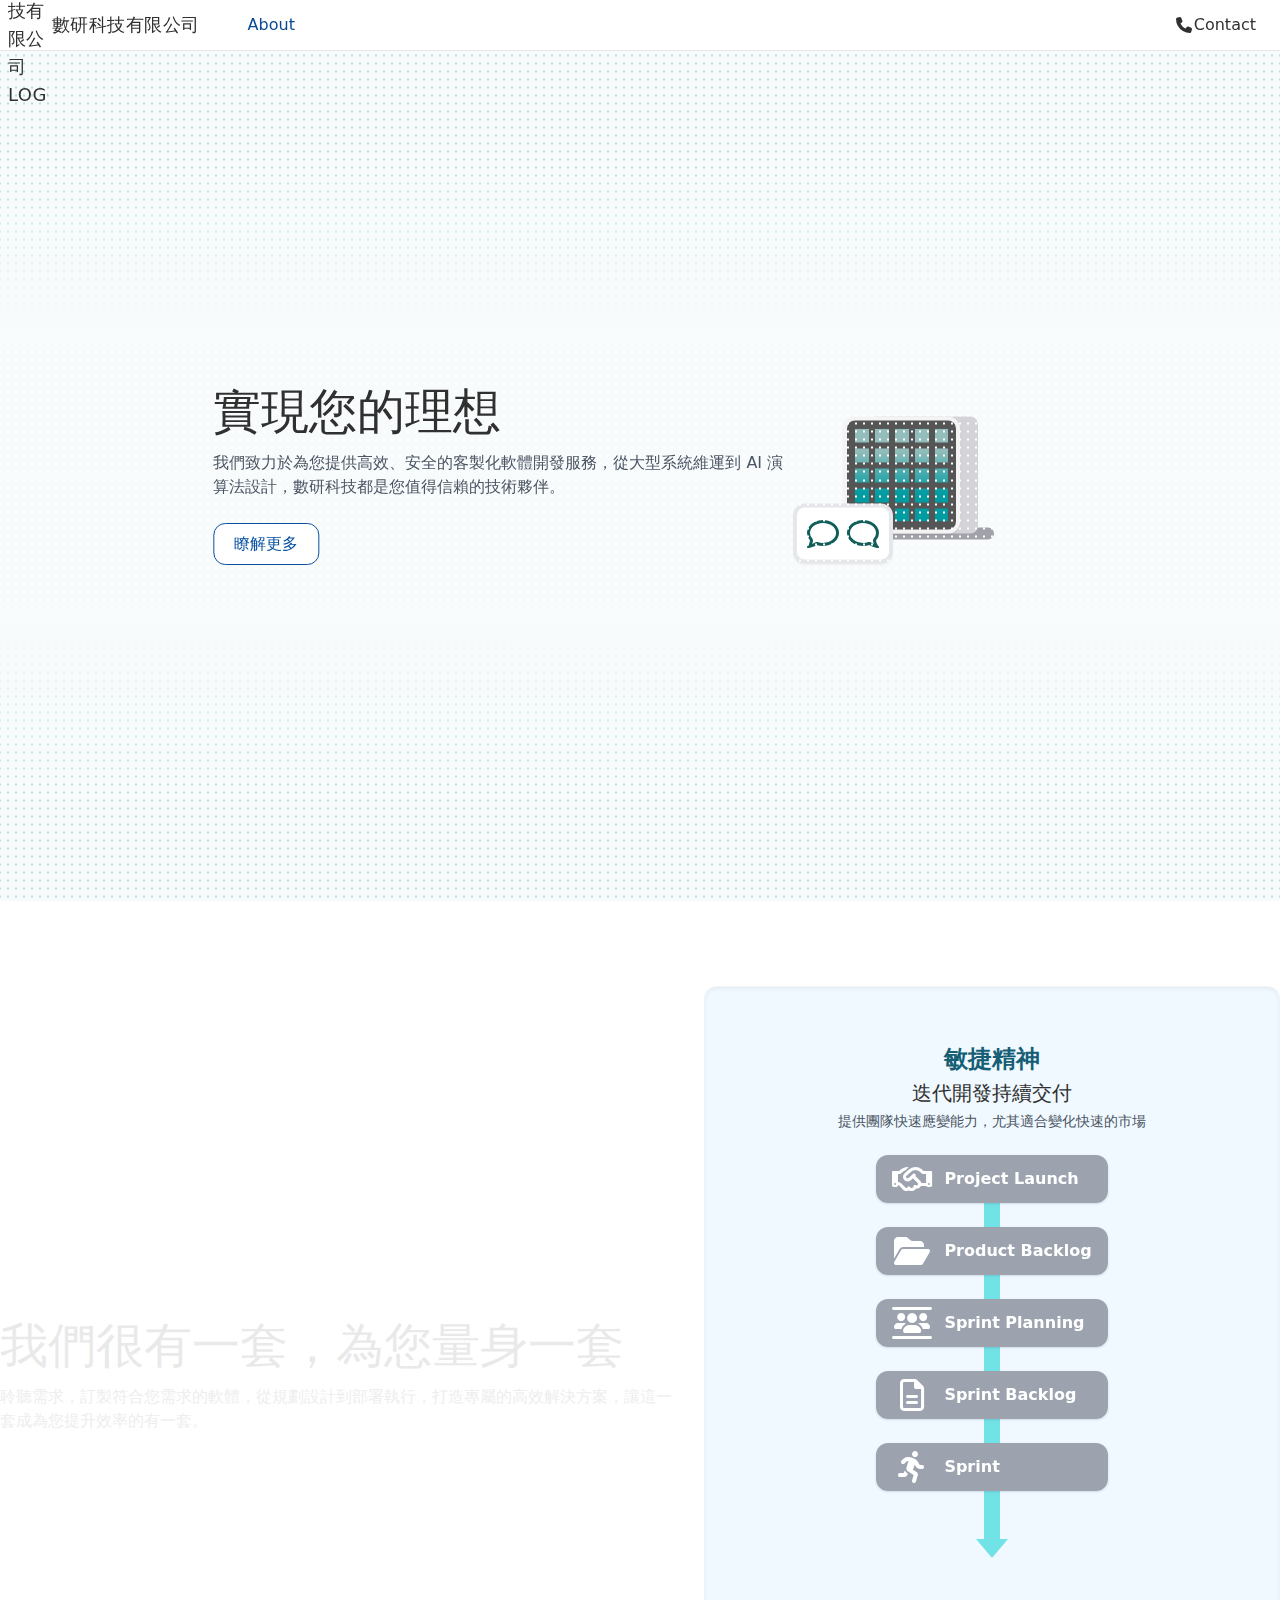
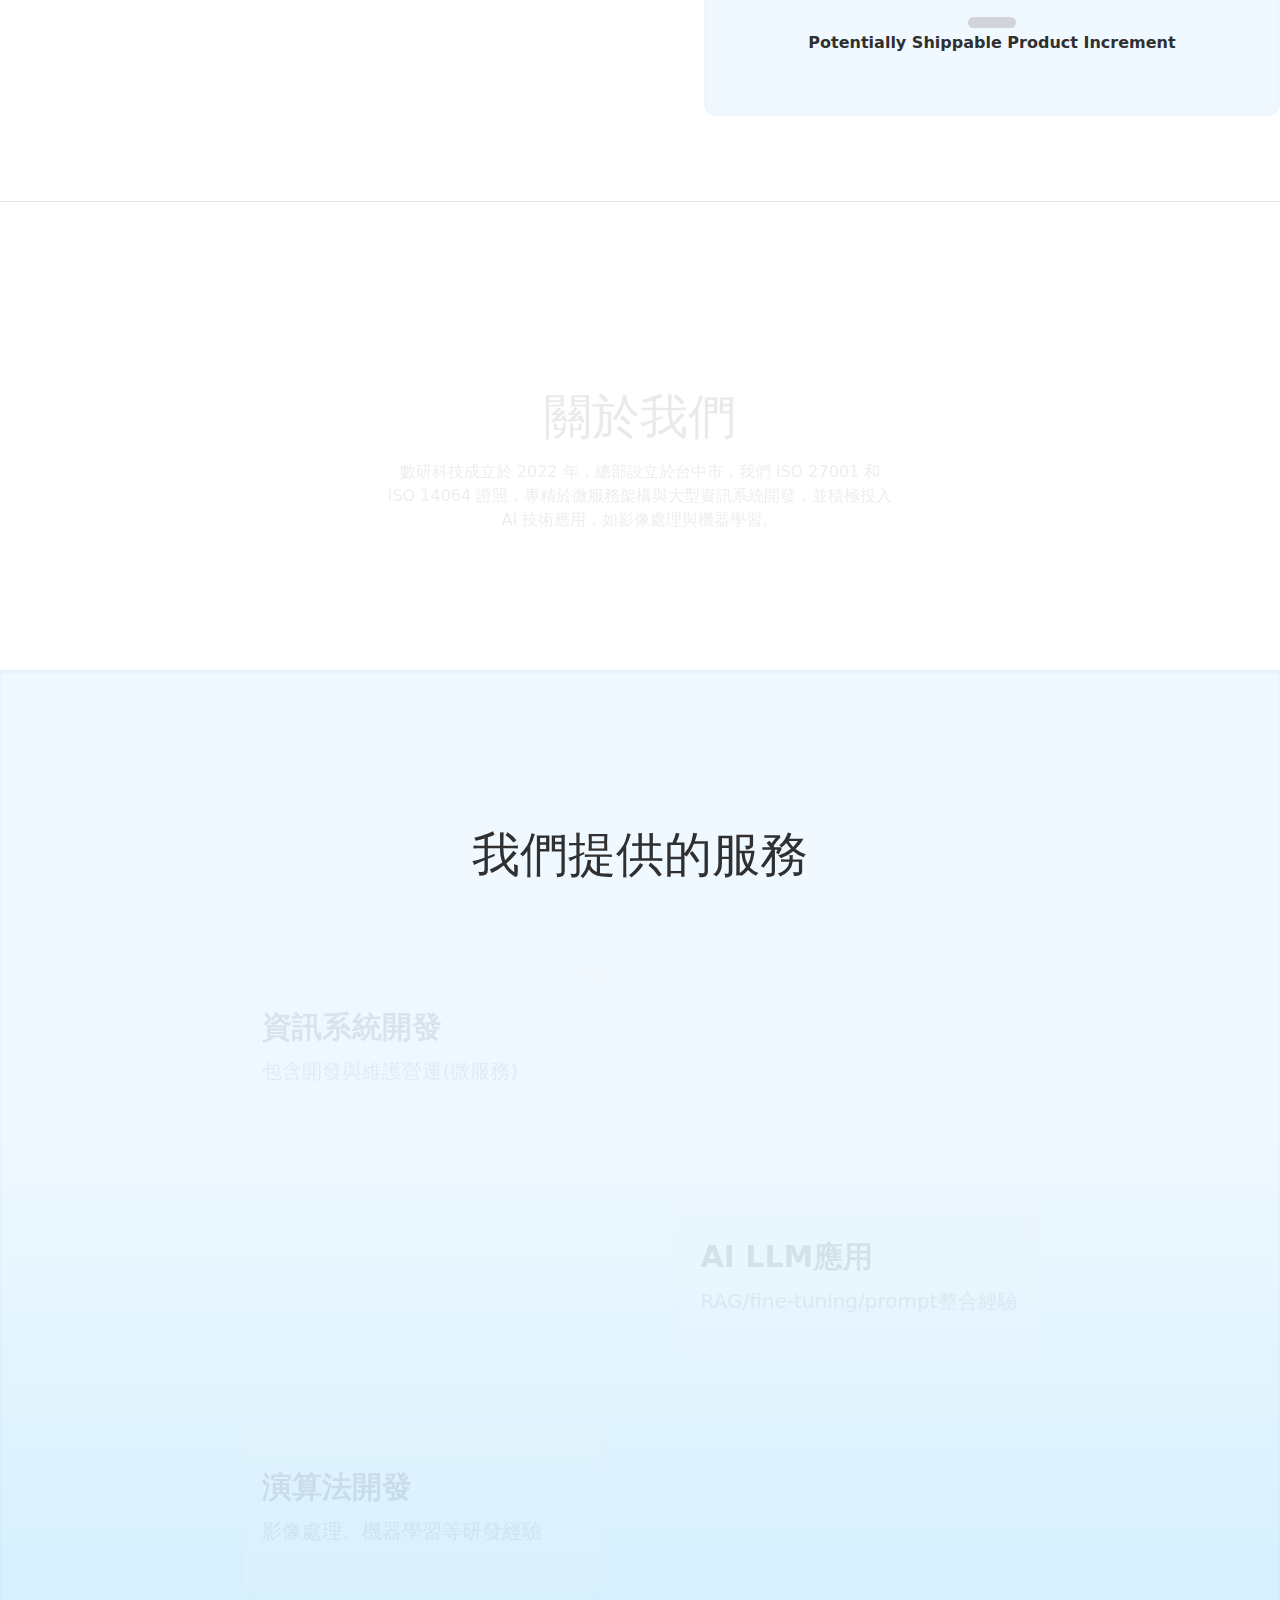
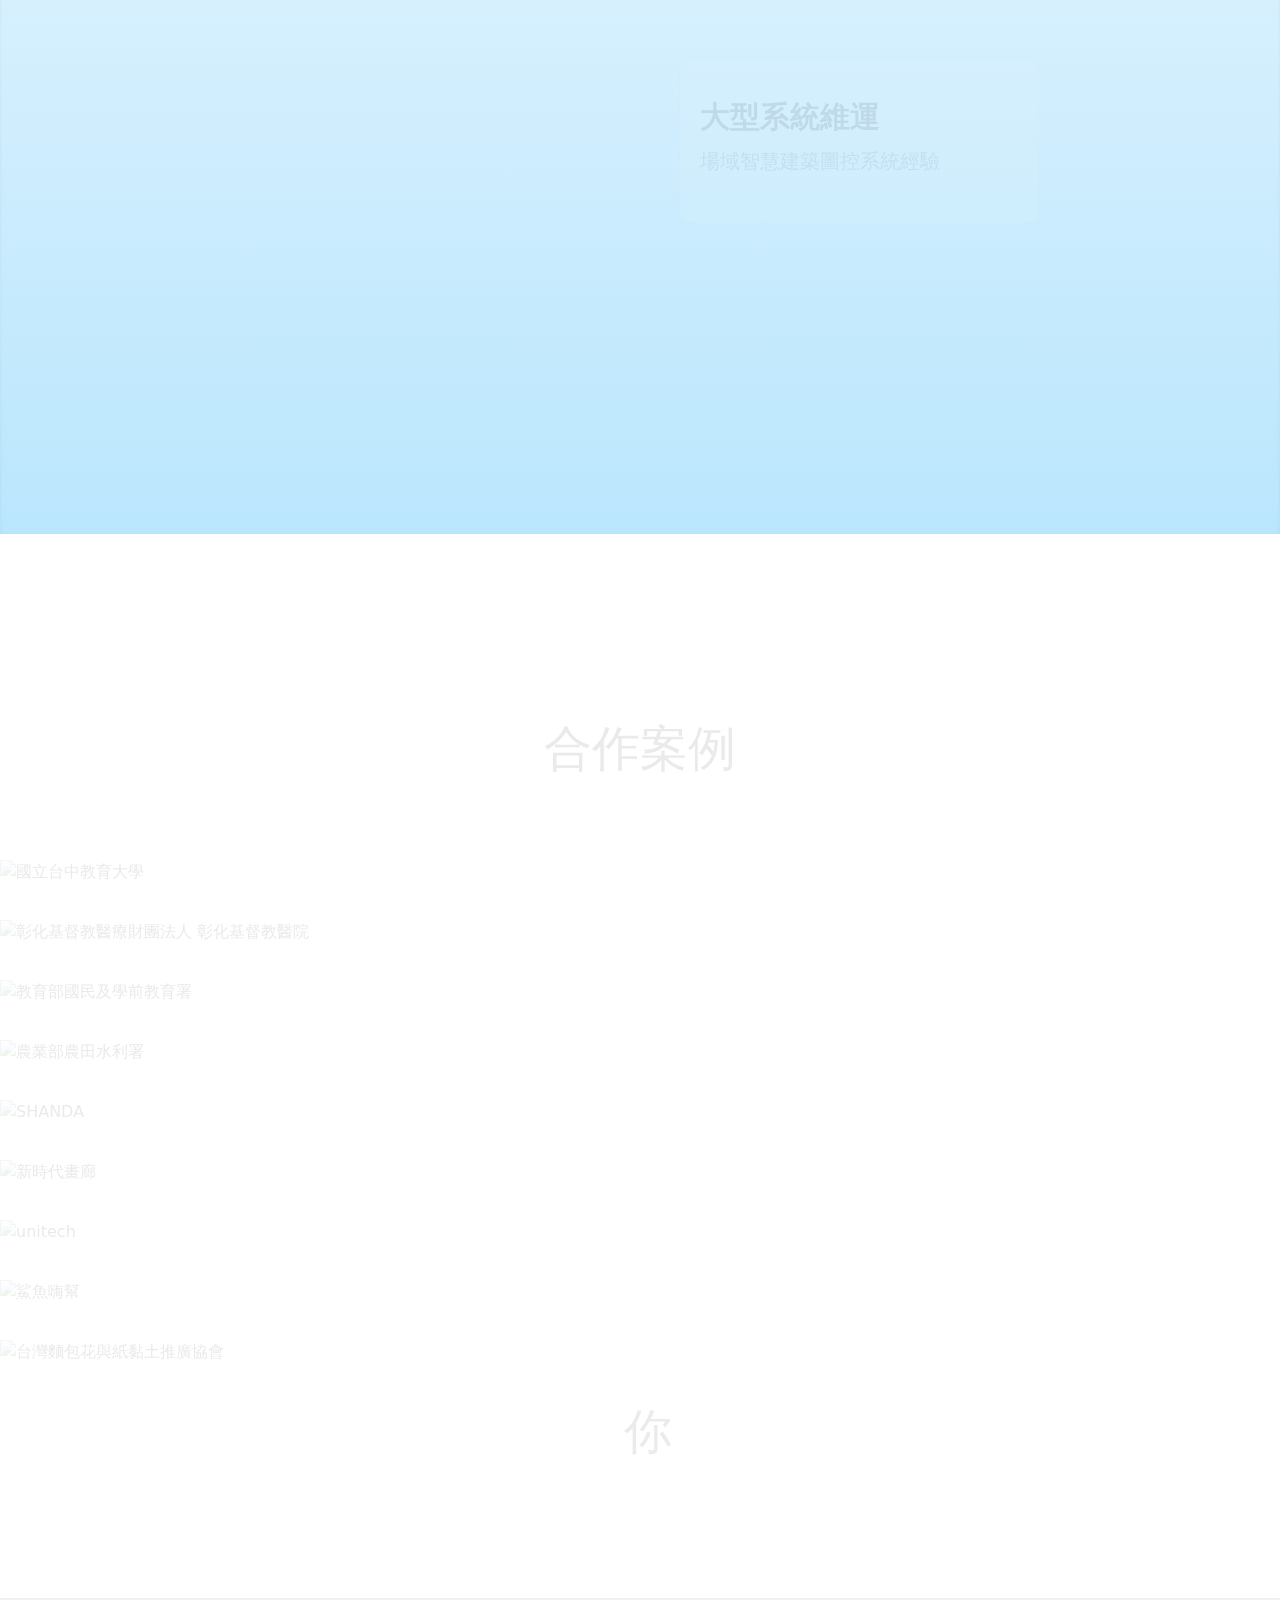
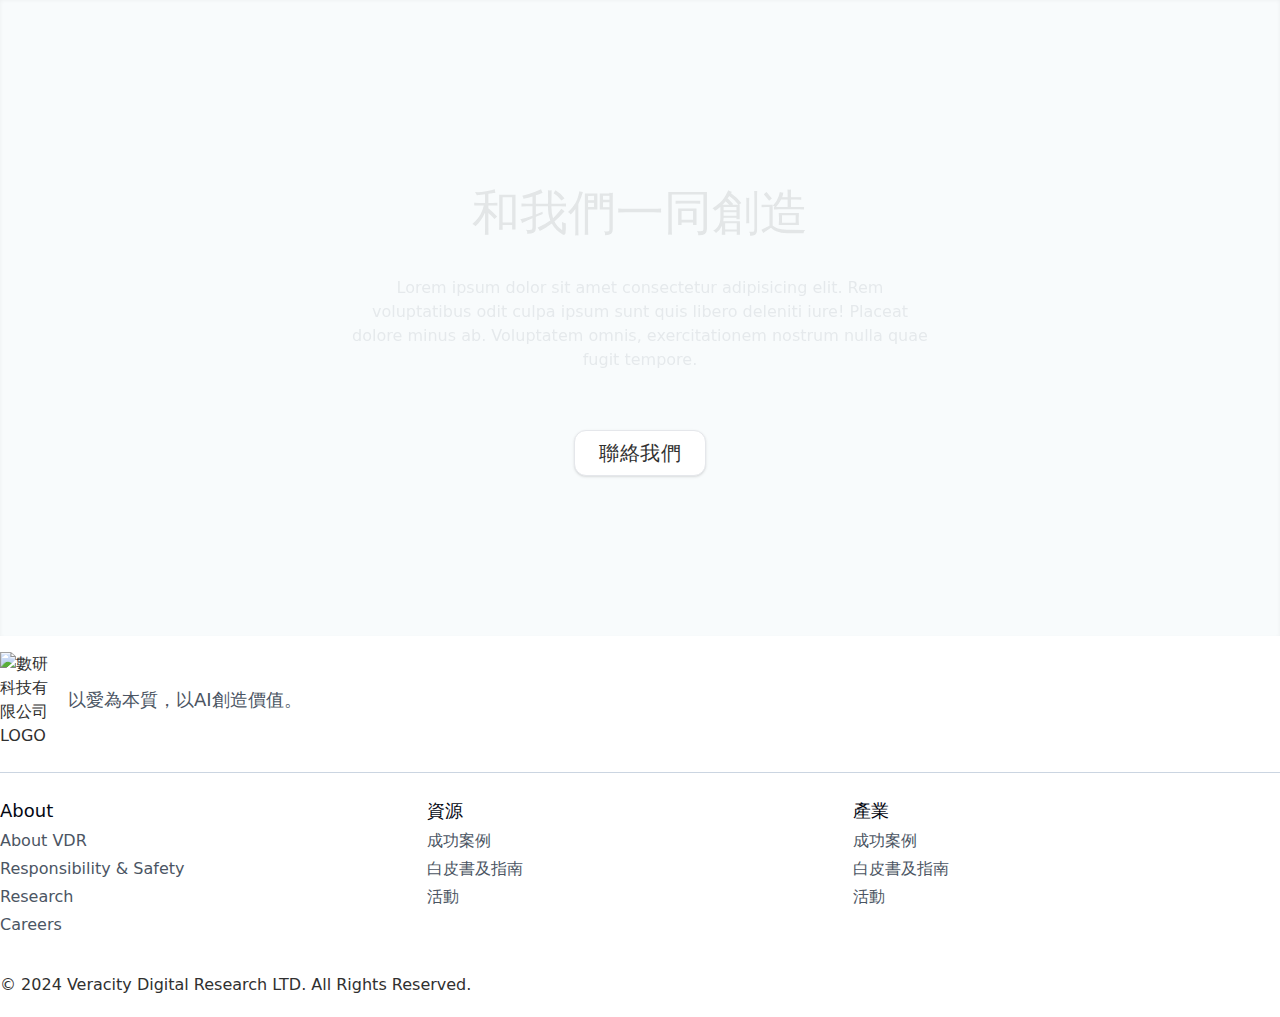
==== commit 218431f6: "update" ====
--- a/index.html
+++ b/index.html
@@ -1,4 +1,4 @@
-<!DOCTYPE html><html  lang="zh-Hant" data-version="0.0.1" data-update="2025-01-06T07:11:07.919Z" data-capo=""><head><meta charset="utf-8">
+<!DOCTYPE html><html  lang="zh-Hant" data-version="0.0.1" data-update="2025-01-06T07:15:11.297Z" data-capo=""><head><meta charset="utf-8">
 <meta name="viewport" content="width=device-width, initial-scale=1">
 <title>數研科技有限公司</title>
 <link rel="stylesheet" as="style" href="https://cdnjs.cloudflare.com/ajax/libs/font-awesome/6.6.0/css/all.min.css">
@@ -10,31 +10,31 @@
 <style>.brand[data-v-7dc8625b]{letter-spacing:.025em}.brand[data-v-7dc8625b]:first-letter{color:var(--color-primary);font-size:1.25rem;font-weight:700;line-height:1.75rem}.home-nav-link[data-v-7dc8625b]{font-weight:500;padding-left:1rem;padding-right:1rem;text-align:left;transition-duration:.15s;transition-property:color,background-color,border-color,text-decoration-color,fill,stroke;transition-timing-function:cubic-bezier(.4,0,.2,1)}@media (min-width:1024px){.home-nav-link[data-v-7dc8625b]{padding-bottom:.25rem;padding-top:.25rem}}.home-nav-link[data-v-7dc8625b]:not(.router-link-exact-active):focus,.home-nav-link[data-v-7dc8625b]:not(.router-link-exact-active):has(:focus),.home-nav-link[data-v-7dc8625b]:not(.router-link-exact-active):hover{background-color:var(--color-primary);--tw-text-opacity:1;color:rgb(255 255 255/var(--tw-text-opacity,1))}.home-nav-link[data-v-7dc8625b]:not(.router-link-exact-active):focus:is([data-mode=dark] *),.home-nav-link[data-v-7dc8625b]:not(.router-link-exact-active):has(:focus):is([data-mode=dark] *),.home-nav-link[data-v-7dc8625b]:not(.router-link-exact-active):hover:is([data-mode=dark] *){background-color:transparent;color:color-mix(in srgb,var(--color-primary),#fff 40%)}.home-nav-link.router-link-exact-active[data-v-7dc8625b]{color:color-mix(in srgb,var(--color-primary),#000 10%)}</style>
 <style>.v-enter-active[data-v-7dc8625b],.v-leave-active[data-v-7dc8625b]{transition:opacity .5s ease}.v-enter-from[data-v-7dc8625b],.v-leave-to[data-v-7dc8625b]{opacity:0}.progress[data-v-7dc8625b]{--tw-bg-opacity:1;background-color:rgb(255 255 255/var(--tw-bg-opacity,1))}.progress[data-v-7dc8625b]:is([data-mode=dark] *){animation:scaleProgressDark-7dc8625b auto linear;animation-timeline:scroll(root)}@keyframes scaleProgress-7dc8625b{0%,10%{background-color:hsla(240,5%,96%,.5);border-color:hsla(240,5%,65%,.75)}20%,to{border-color:#d4d4d8;--tw-bg-opacity:1;background-color:rgb(250 250 250/var(--tw-bg-opacity,1))}}@keyframes scaleProgressDark-7dc8625b{0%,10%{background-color:rgba(68,64,60,.5);border-color:rgba(39,39,42,.5)}20%,to{background-color:#1c1917;border-color:#27272a}}</style>
 <style>@media (prefers-reduced-motion:no-preference){.gradient-overlay[data-v-b4ac88c8]{background:linear-gradient(180deg,rgba(162,215,212,.8) 24%,#fff 70%);-webkit-mask-image:radial-gradient(circle,#000 1.5px,transparent 0);mask-image:radial-gradient(circle,#000 1.5px,transparent 0);-webkit-mask-position:center;mask-position:center;-webkit-mask-repeat:repeat;mask-repeat:repeat;-webkit-mask-size:8px 8px;mask-size:8px 8px;z-index:1}.gradient-overlay.anm[data-v-b4ac88c8]{animation:gather-and-loop-b4ac88c8 .8s linear infinite}@keyframes gather-and-loop-b4ac88c8{0%{-webkit-mask-position:center calc(50% - 8px);mask-position:center calc(50% - 8px)}}.anm-fade-out[data-v-b4ac88c8]{animation:fade-out-b4ac88c8 forwards;animation-timeline:view();animation-range-start:contain calc(130% + var(--menu-height))}@keyframes fade-out-b4ac88c8{to{opacity:0}}}.monitor[data-v-b4ac88c8]{border-radius:.75rem;border-width:4px;position:relative;--tw-border-opacity:1;border-color:rgb(244 244 245/var(--tw-border-opacity,1));--tw-bg-opacity:1;background-color:rgb(85 85 85/var(--tw-bg-opacity,1));padding:.5rem;--tw-shadow:0 1px 2px 0 rgba(0,0,0,.05);--tw-shadow-colored:0 1px 2px 0 var(--tw-shadow-color);box-shadow:var(--tw-ring-offset-shadow,0 0 #0000),var(--tw-ring-shadow,0 0 #0000),var(--tw-shadow)}.monitor[data-v-b4ac88c8]:before{background-color:rgb(212 212 216/var(--tw-bg-opacity,1));height:calc(100% + 8px);right:-20%;top:-.25rem;width:100%;z-index:-1}.monitor[data-v-b4ac88c8]:after,.monitor[data-v-b4ac88c8]:before{border-radius:.5rem;content:"";display:block;position:absolute;--tw-bg-opacity:1}.monitor[data-v-b4ac88c8]:after{background-color:rgb(161 161 170/var(--tw-bg-opacity,1));bottom:-.625rem;height:.75rem;left:-15%;width:150%;z-index:-2}.AI-running[data-v-b4ac88c8]{animation:gradient-shift-b4ac88c8 5s linear infinite;background:linear-gradient(180deg,rgba(162,215,212,.8) 24%,#009ca2 70%);background-repeat:repeat;-webkit-mask-composite:source-in,xor;mask-composite:intersect;-webkit-mask-image:linear-gradient(90deg,#000 70%,transparent 0),linear-gradient(180deg,#000 70%,transparent 0);mask-image:linear-gradient(90deg,#000 70%,transparent 0),linear-gradient(180deg,#000 70%,transparent 0);-webkit-mask-repeat:repeat;mask-repeat:repeat;-webkit-mask-size:20px 20px;mask-size:20px 20px}.v-enter-active[data-v-b4ac88c8],.v-leave-active[data-v-b4ac88c8]{transform:translateY(0);transition:all .5s ease}.v-enter-from[data-v-b4ac88c8],.v-leave-to[data-v-b4ac88c8]{opacity:0;transform:translateY(30px)}.anm-pen[data-v-b4ac88c8]{--write-width:40px}.anm-pen[data-v-b4ac88c8]:before{bottom:.5rem;content:"";display:block;left:.5rem;position:absolute;--tw-bg-opacity:1;animation:pen-write-line-b4ac88c8 1s forwards;animation-delay:.5s;background-color:rgb(107 114 128/var(--tw-bg-opacity,1));height:2px;width:0}.anm-pen>i[data-v-b4ac88c8]{animation:pen-write-b4ac88c8 1s forwards;animation-delay:.5s}.anm-code[data-v-b4ac88c8]{animation:type-anm-b4ac88c8 1s infinite forwards}.fa-beat-fix[data-v-b4ac88c8]{animation-name:fa-beat-fix-b4ac88c8}@keyframes fa-beat-fix-b4ac88c8{0%,90%{transform:scaleX(-1) scaleY(1)}45%{transform:scaleX(-1.25) scaleY(1.25)}}@keyframes pen-write-b4ac88c8{to{transform:translateX(var(--write-width))}}@keyframes pen-write-line-b4ac88c8{to{width:var(--write-width)}}@keyframes gradient-shift-b4ac88c8{0%{background:linear-gradient(180deg,#a2d7d4 20%,#009ca2 80%)}25%{background:linear-gradient(180deg,#c8f0eb 10%,#009ca2 50%,#a2d7d4)}50%{background:linear-gradient(180deg,#009ca2 0,#a2d7d4 40%,#c8f0eb 80%)}75%{background:linear-gradient(180deg,#a2d7d4 25%,#009ca2 60%,#c8f0eb 90%)}to{background:linear-gradient(180deg,#a2d7d4 20%,#009ca2 80%)}}@keyframes type-anm-b4ac88c8{0%{opacity:0}49%{opacity:0}50%{opacity:1}}</style>
-<style>.bg-icon[data-v-c4720e3d]{overflow:hidden}.bg-icon[data-v-c4720e3d]:before{aspect-ratio:1/1;background-image:url(/_nuxt/favicon.Tn7C07WO.svg);background-repeat:no-repeat;background-size:cover;content:"";display:block;opacity:.2;position:absolute;right:-20%;top:6rem;width:90%}.factory-process[data-v-c4720e3d]:before{background-color:#71e3e7;height:calc(100% + var(--height, 0));top:0;width:1rem}.factory-process[data-v-c4720e3d]:after,.factory-process[data-v-c4720e3d]:before{content:"";display:block;left:50%;position:absolute;transform:translateX(-50%);--height:1.5rem}.factory-process[data-v-c4720e3d]:after{border-left:1rem solid transparent;border-right:1rem solid transparent;border-top:1.2rem solid #71e3e7;top:calc(100% + var(--height, 0))}.sprint-title[data-v-c4720e3d]{background:linear-gradient(0deg,#9ca3af 25%,#009ca2 75%);background-position:0 100%;background-size:400% 400%;transition:background-position .5s}@media (prefers-reduced-motion){.sprint-title[data-v-c4720e3d]{background:#009ca2}}@media (prefers-reduced-motion:no-preference){.sprint-title.active[data-v-c4720e3d]{background-position:0 0;transition:background-position 1.5s}}.factory-product[data-v-c4720e3d]{color:#009ca2;opacity:0;position:relative;z-index:1}.factory-product[data-v-c4720e3d]:after{background:url(/_nuxt/focusComicAnimation.ySjzeLug.svg),radial-gradient(circle,#fff 20%,hsla(0,0%,100%,0) 45%);background-position:50%;border-radius:9999px;content:"";display:block;height:200%;left:-50%;position:absolute;top:-50%;width:200%;z-index:-1}@media (prefers-reduced-motion){.factory-product[data-v-c4720e3d]{opacity:1}}@media (prefers-reduced-motion:no-preference){.factory-product.active[data-v-c4720e3d]{animation:lay-egg-c4720e3d 3s forwards}}.factory-shadow[data-v-c4720e3d]{position:relative}.factory-shadow[data-v-c4720e3d]:before{content:"";display:block;height:.7rem;left:50%;position:absolute;top:-.9rem;width:3rem;--tw-translate-x:-50%;border-radius:9999px;transform:translate(var(--tw-translate-x),var(--tw-translate-y)) rotate(var(--tw-rotate)) skewX(var(--tw-skew-x)) skewY(var(--tw-skew-y)) scaleX(var(--tw-scale-x)) scaleY(var(--tw-scale-y));--tw-bg-opacity:1;background-color:rgb(209 213 219/var(--tw-bg-opacity,1))}@keyframes lay-egg-c4720e3d{0%{opacity:.2;transform:translateY(-1rem)}12%,95%{opacity:1;transform:translateY(0)}15%{transform:translateY(-.1rem)}17%{transform:translateY(0)}to{opacity:0}}</style>
+<style>.bg-icon[data-v-c4720e3d]{overflow:hidden}.bg-icon[data-v-c4720e3d]:before{aspect-ratio:1/1;background-image:url(/vdrtest/static/favicon.Tn7C07WO.svg);background-repeat:no-repeat;background-size:cover;content:"";display:block;opacity:.2;position:absolute;right:-20%;top:6rem;width:90%}.factory-process[data-v-c4720e3d]:before{background-color:#71e3e7;height:calc(100% + var(--height, 0));top:0;width:1rem}.factory-process[data-v-c4720e3d]:after,.factory-process[data-v-c4720e3d]:before{content:"";display:block;left:50%;position:absolute;transform:translateX(-50%);--height:1.5rem}.factory-process[data-v-c4720e3d]:after{border-left:1rem solid transparent;border-right:1rem solid transparent;border-top:1.2rem solid #71e3e7;top:calc(100% + var(--height, 0))}.sprint-title[data-v-c4720e3d]{background:linear-gradient(0deg,#9ca3af 25%,#009ca2 75%);background-position:0 100%;background-size:400% 400%;transition:background-position .5s}@media (prefers-reduced-motion){.sprint-title[data-v-c4720e3d]{background:#009ca2}}@media (prefers-reduced-motion:no-preference){.sprint-title.active[data-v-c4720e3d]{background-position:0 0;transition:background-position 1.5s}}.factory-product[data-v-c4720e3d]{color:#009ca2;opacity:0;position:relative;z-index:1}.factory-product[data-v-c4720e3d]:after{background:url(/vdrtest/static/focusComicAnimation.ySjzeLug.svg),radial-gradient(circle,#fff 20%,hsla(0,0%,100%,0) 45%);background-position:50%;border-radius:9999px;content:"";display:block;height:200%;left:-50%;position:absolute;top:-50%;width:200%;z-index:-1}@media (prefers-reduced-motion){.factory-product[data-v-c4720e3d]{opacity:1}}@media (prefers-reduced-motion:no-preference){.factory-product.active[data-v-c4720e3d]{animation:lay-egg-c4720e3d 3s forwards}}.factory-shadow[data-v-c4720e3d]{position:relative}.factory-shadow[data-v-c4720e3d]:before{content:"";display:block;height:.7rem;left:50%;position:absolute;top:-.9rem;width:3rem;--tw-translate-x:-50%;border-radius:9999px;transform:translate(var(--tw-translate-x),var(--tw-translate-y)) rotate(var(--tw-rotate)) skewX(var(--tw-skew-x)) skewY(var(--tw-skew-y)) scaleX(var(--tw-scale-x)) scaleY(var(--tw-scale-y));--tw-bg-opacity:1;background-color:rgb(209 213 219/var(--tw-bg-opacity,1))}@keyframes lay-egg-c4720e3d{0%{opacity:.2;transform:translateY(-1rem)}12%,95%{opacity:1;transform:translateY(0)}15%{transform:translateY(-.1rem)}17%{transform:translateY(0)}to{opacity:0}}</style>
 <style>.smooth-fade-out[data-v-f7cce195]{animation:fade-out-f7cce195 1s forwards;opacity:1;transform:translateY(0);animation-timeline:view();animation-range-start:contain 70%}.fade-in-anm-tree[data-v-f7cce195]>:nth-child(odd){--trans-start:translateY(10px) translateX(-61%);--trans-end:translateY(0) translateX(-61%)}@media (prefers-reduced-motion:no-preference){.fade-in-anm-tree[data-v-f7cce195]>:nth-child(odd){animation:fade-in-f7cce195 1s forwards;opacity:.1;transform:var(--trans-start);animation-timeline:view();animation-range-end:35%;animation-range-start:contain 20%}}.fade-in-anm-tree[data-v-f7cce195]>:nth-child(odd){animation:fade-in-f7cce195 1s forwards;opacity:.1;transform:var(--trans-start);animation-timeline:view();animation-range-end:35%;animation-range-start:contain 20%}.fade-in-anm-tree[data-v-f7cce195]>:nth-child(2n){--trans-start:translateY(10px) translateX(61%);--trans-end:translateY(0) translateX(61%)}@media (prefers-reduced-motion:no-preference){.fade-in-anm-tree[data-v-f7cce195]>:nth-child(2n){animation:fade-in-f7cce195 1s forwards;opacity:.1;transform:var(--trans-start);animation-timeline:view();animation-range-end:35%;animation-range-start:contain 20%}}.fade-in-anm-tree[data-v-f7cce195]>:nth-child(2n){animation:fade-in-f7cce195 1s forwards;opacity:.1;transform:var(--trans-start);animation-timeline:view();animation-range-end:35%;animation-range-start:contain 20%}.smooth-anm[data-v-f7cce195]{animation:fade-in-f7cce195 1s forwards;opacity:.1;transform:var(--trans-start);animation-timeline:view();animation-range-end:35%;animation-range-start:contain 20%}@keyframes fade-in-f7cce195{to{opacity:1;transform:var(--trans-end)}}@keyframes fade-out-f7cce195{to{opacity:0;transform:translateY(30px)}}</style>
 <style>.puzzle-container[data-v-72d311e3]{animation:sway3D-72d311e3 5s ease-in-out infinite alternate;height:80px;position:relative;transform-origin:center;transform-style:preserve-3d;width:80px}.puzzle-face[data-v-72d311e3]{filter:brightness(2.6);-webkit-mask-image:url('data:image/svg+xml;utf8,<svg xmlns="http://www.w3.org/2000/svg" viewBox="0 0 515 500"><path d="m 458.624,191.979 c -16.021,0 -25.387,6.101 -34.368,11.947 -3.499,2.261 -7.701,2.325 -11.264,0.192 -3.563,-2.133 -5.504,-5.909 -5.163,-10.048 l 8.107,-97.216 c 0.256,-2.965 -0.768,-5.909 -2.773,-8.107 -2.027,-2.197 -4.864,-3.456 -7.851,-3.456 h -95.701 c -7.829,0 -14.997,4.267 -18.752,11.136 -3.712,6.848 -3.435,15.147 0.768,21.653 4.267,6.613 7.04,11.605 7.04,20.544 0,17.643 -19.136,32 -42.667,32 -23.531,0 -42.667,-14.357 -42.667,-32 0,-8.939 2.773,-13.931 7.019,-20.523 4.224,-6.549 4.501,-14.848 0.789,-21.675 C 217.386,89.557 210.218,85.29 202.389,85.29 h -95.723 c -2.965,0 -5.824,1.259 -7.851,3.456 -2.005,2.197 -3.029,5.141 -2.773,8.107 l 8.107,97.216 c 0.341,4.16 -1.6,7.915 -5.163,10.048 -3.584,2.133 -7.808,2.048 -12.011,-0.683 -8.256,-5.355 -17.621,-11.456 -33.643,-11.456 -29.397,0 -53.333,28.715 -53.333,64 0,35.285 23.936,64 53.333,64 16.021,0 25.387,-6.101 34.368,-11.947 3.499,-2.261 7.701,-2.325 11.264,-0.192 3.563,2.133 5.504,5.909 5.163,10.048 l -8.107,97.216 c -0.256,2.965 0.768,5.909 2.773,8.107 2.027,2.197 4.864,3.456 7.851,3.456 h 95.723 c 7.829,0 14.997,-4.267 18.752,-11.136 3.712,-6.848 3.435,-15.147 -0.768,-21.653 -4.267,-6.613 -7.04,-11.605 -7.04,-20.544 0,-17.643 19.136,-32 42.667,-32 23.531,0 42.667,14.357 42.667,32 0,8.939 -2.773,13.931 -7.019,20.523 -4.224,6.549 -4.501,14.848 -0.789,21.675 3.755,6.869 10.923,11.136 18.752,11.136 h 95.723 c 2.987,0 5.824,-1.259 7.829,-3.456 2.005,-2.197 3.029,-5.141 2.773,-8.107 l -8.107,-97.216 c -0.341,-4.16 1.6,-7.915 5.163,-10.048 3.563,-2.155 7.787,-2.048 12.011,0.683 8.256,5.355 17.621,11.456 33.643,11.456 29.397,0 53.333,-28.715 53.333,-64 0,-35.285 -23.936,-64 -53.333,-64 z M 309.567,405.398 C 0,0 0,0 309.567,405.398 Z" fill="dimgrey" /></svg>');mask-image:url('data:image/svg+xml;utf8,<svg xmlns="http://www.w3.org/2000/svg" viewBox="0 0 515 500"><path d="m 458.624,191.979 c -16.021,0 -25.387,6.101 -34.368,11.947 -3.499,2.261 -7.701,2.325 -11.264,0.192 -3.563,-2.133 -5.504,-5.909 -5.163,-10.048 l 8.107,-97.216 c 0.256,-2.965 -0.768,-5.909 -2.773,-8.107 -2.027,-2.197 -4.864,-3.456 -7.851,-3.456 h -95.701 c -7.829,0 -14.997,4.267 -18.752,11.136 -3.712,6.848 -3.435,15.147 0.768,21.653 4.267,6.613 7.04,11.605 7.04,20.544 0,17.643 -19.136,32 -42.667,32 -23.531,0 -42.667,-14.357 -42.667,-32 0,-8.939 2.773,-13.931 7.019,-20.523 4.224,-6.549 4.501,-14.848 0.789,-21.675 C 217.386,89.557 210.218,85.29 202.389,85.29 h -95.723 c -2.965,0 -5.824,1.259 -7.851,3.456 -2.005,2.197 -3.029,5.141 -2.773,8.107 l 8.107,97.216 c 0.341,4.16 -1.6,7.915 -5.163,10.048 -3.584,2.133 -7.808,2.048 -12.011,-0.683 -8.256,-5.355 -17.621,-11.456 -33.643,-11.456 -29.397,0 -53.333,28.715 -53.333,64 0,35.285 23.936,64 53.333,64 16.021,0 25.387,-6.101 34.368,-11.947 3.499,-2.261 7.701,-2.325 11.264,-0.192 3.563,2.133 5.504,5.909 5.163,10.048 l -8.107,97.216 c -0.256,2.965 0.768,5.909 2.773,8.107 2.027,2.197 4.864,3.456 7.851,3.456 h 95.723 c 7.829,0 14.997,-4.267 18.752,-11.136 3.712,-6.848 3.435,-15.147 -0.768,-21.653 -4.267,-6.613 -7.04,-11.605 -7.04,-20.544 0,-17.643 19.136,-32 42.667,-32 23.531,0 42.667,14.357 42.667,32 0,8.939 -2.773,13.931 -7.019,20.523 -4.224,6.549 -4.501,14.848 -0.789,21.675 3.755,6.869 10.923,11.136 18.752,11.136 h 95.723 c 2.987,0 5.824,-1.259 7.829,-3.456 2.005,-2.197 3.029,-5.141 2.773,-8.107 l -8.107,-97.216 c -0.341,-4.16 1.6,-7.915 5.163,-10.048 3.563,-2.155 7.787,-2.048 12.011,0.683 8.256,5.355 17.621,11.456 33.643,11.456 29.397,0 53.333,-28.715 53.333,-64 0,-35.285 -23.936,-64 -53.333,-64 z M 309.567,405.398 C 0,0 0,0 309.567,405.398 Z" fill="dimgrey" /></svg>');-webkit-mask-position:center;mask-position:center;-webkit-mask-repeat:no-repeat;mask-repeat:no-repeat;-webkit-mask-size:contain;mask-size:contain;transform:translateZ(0)}.puzzle-edge2[data-v-72d311e3],.puzzle-face[data-v-72d311e3]{background-image:url('data:image/svg+xml;utf8,<svg xmlns="http://www.w3.org/2000/svg" viewBox="0 0 515 500"><path d="m 458.624,191.979 c -16.021,0 -25.387,6.101 -34.368,11.947 -3.499,2.261 -7.701,2.325 -11.264,0.192 -3.563,-2.133 -5.504,-5.909 -5.163,-10.048 l 8.107,-97.216 c 0.256,-2.965 -0.768,-5.909 -2.773,-8.107 -2.027,-2.197 -4.864,-3.456 -7.851,-3.456 h -95.701 c -7.829,0 -14.997,4.267 -18.752,11.136 -3.712,6.848 -3.435,15.147 0.768,21.653 4.267,6.613 7.04,11.605 7.04,20.544 0,17.643 -19.136,32 -42.667,32 -23.531,0 -42.667,-14.357 -42.667,-32 0,-8.939 2.773,-13.931 7.019,-20.523 4.224,-6.549 4.501,-14.848 0.789,-21.675 C 217.386,89.557 210.218,85.29 202.389,85.29 h -95.723 c -2.965,0 -5.824,1.259 -7.851,3.456 -2.005,2.197 -3.029,5.141 -2.773,8.107 l 8.107,97.216 c 0.341,4.16 -1.6,7.915 -5.163,10.048 -3.584,2.133 -7.808,2.048 -12.011,-0.683 -8.256,-5.355 -17.621,-11.456 -33.643,-11.456 -29.397,0 -53.333,28.715 -53.333,64 0,35.285 23.936,64 53.333,64 16.021,0 25.387,-6.101 34.368,-11.947 3.499,-2.261 7.701,-2.325 11.264,-0.192 3.563,2.133 5.504,5.909 5.163,10.048 l -8.107,97.216 c -0.256,2.965 0.768,5.909 2.773,8.107 2.027,2.197 4.864,3.456 7.851,3.456 h 95.723 c 7.829,0 14.997,-4.267 18.752,-11.136 3.712,-6.848 3.435,-15.147 -0.768,-21.653 -4.267,-6.613 -7.04,-11.605 -7.04,-20.544 0,-17.643 19.136,-32 42.667,-32 23.531,0 42.667,14.357 42.667,32 0,8.939 -2.773,13.931 -7.019,20.523 -4.224,6.549 -4.501,14.848 -0.789,21.675 3.755,6.869 10.923,11.136 18.752,11.136 h 95.723 c 2.987,0 5.824,-1.259 7.829,-3.456 2.005,-2.197 3.029,-5.141 2.773,-8.107 l -8.107,-97.216 c -0.341,-4.16 1.6,-7.915 5.163,-10.048 3.563,-2.155 7.787,-2.048 12.011,0.683 8.256,5.355 17.621,11.456 33.643,11.456 29.397,0 53.333,-28.715 53.333,-64 0,-35.285 -23.936,-64 -53.333,-64 z M 309.567,405.398 C 0,0 0,0 309.567,405.398 Z" fill="dimgrey" /></svg>');background-position:50%;background-repeat:no-repeat;background-size:contain;height:100%;position:absolute;width:100%}.puzzle-edge2[data-v-72d311e3]{transform:translateZ(-2px)}.puzzle-edge3[data-v-72d311e3]{transform:translateZ(-3px)}.puzzle-edge3[data-v-72d311e3],.puzzle-edge4[data-v-72d311e3]{background-image:url('data:image/svg+xml;utf8,<svg xmlns="http://www.w3.org/2000/svg" viewBox="0 0 515 500"><path d="m 458.624,191.979 c -16.021,0 -25.387,6.101 -34.368,11.947 -3.499,2.261 -7.701,2.325 -11.264,0.192 -3.563,-2.133 -5.504,-5.909 -5.163,-10.048 l 8.107,-97.216 c 0.256,-2.965 -0.768,-5.909 -2.773,-8.107 -2.027,-2.197 -4.864,-3.456 -7.851,-3.456 h -95.701 c -7.829,0 -14.997,4.267 -18.752,11.136 -3.712,6.848 -3.435,15.147 0.768,21.653 4.267,6.613 7.04,11.605 7.04,20.544 0,17.643 -19.136,32 -42.667,32 -23.531,0 -42.667,-14.357 -42.667,-32 0,-8.939 2.773,-13.931 7.019,-20.523 4.224,-6.549 4.501,-14.848 0.789,-21.675 C 217.386,89.557 210.218,85.29 202.389,85.29 h -95.723 c -2.965,0 -5.824,1.259 -7.851,3.456 -2.005,2.197 -3.029,5.141 -2.773,8.107 l 8.107,97.216 c 0.341,4.16 -1.6,7.915 -5.163,10.048 -3.584,2.133 -7.808,2.048 -12.011,-0.683 -8.256,-5.355 -17.621,-11.456 -33.643,-11.456 -29.397,0 -53.333,28.715 -53.333,64 0,35.285 23.936,64 53.333,64 16.021,0 25.387,-6.101 34.368,-11.947 3.499,-2.261 7.701,-2.325 11.264,-0.192 3.563,2.133 5.504,5.909 5.163,10.048 l -8.107,97.216 c -0.256,2.965 0.768,5.909 2.773,8.107 2.027,2.197 4.864,3.456 7.851,3.456 h 95.723 c 7.829,0 14.997,-4.267 18.752,-11.136 3.712,-6.848 3.435,-15.147 -0.768,-21.653 -4.267,-6.613 -7.04,-11.605 -7.04,-20.544 0,-17.643 19.136,-32 42.667,-32 23.531,0 42.667,14.357 42.667,32 0,8.939 -2.773,13.931 -7.019,20.523 -4.224,6.549 -4.501,14.848 -0.789,21.675 3.755,6.869 10.923,11.136 18.752,11.136 h 95.723 c 2.987,0 5.824,-1.259 7.829,-3.456 2.005,-2.197 3.029,-5.141 2.773,-8.107 l -8.107,-97.216 c -0.341,-4.16 1.6,-7.915 5.163,-10.048 3.563,-2.155 7.787,-2.048 12.011,0.683 8.256,5.355 17.621,11.456 33.643,11.456 29.397,0 53.333,-28.715 53.333,-64 0,-35.285 -23.936,-64 -53.333,-64 z M 309.567,405.398 C 0,0 0,0 309.567,405.398 Z" fill="dimgrey" /></svg>');background-position:50%;background-repeat:no-repeat;background-size:contain;height:100%;position:absolute;width:100%}.puzzle-edge4[data-v-72d311e3]{transform:translateZ(-4px)}.puzzle-edge5[data-v-72d311e3]{transform:translateZ(-5px)}.puzzle-edge5[data-v-72d311e3],.puzzle-edge6[data-v-72d311e3]{background-image:url('data:image/svg+xml;utf8,<svg xmlns="http://www.w3.org/2000/svg" viewBox="0 0 515 500"><path d="m 458.624,191.979 c -16.021,0 -25.387,6.101 -34.368,11.947 -3.499,2.261 -7.701,2.325 -11.264,0.192 -3.563,-2.133 -5.504,-5.909 -5.163,-10.048 l 8.107,-97.216 c 0.256,-2.965 -0.768,-5.909 -2.773,-8.107 -2.027,-2.197 -4.864,-3.456 -7.851,-3.456 h -95.701 c -7.829,0 -14.997,4.267 -18.752,11.136 -3.712,6.848 -3.435,15.147 0.768,21.653 4.267,6.613 7.04,11.605 7.04,20.544 0,17.643 -19.136,32 -42.667,32 -23.531,0 -42.667,-14.357 -42.667,-32 0,-8.939 2.773,-13.931 7.019,-20.523 4.224,-6.549 4.501,-14.848 0.789,-21.675 C 217.386,89.557 210.218,85.29 202.389,85.29 h -95.723 c -2.965,0 -5.824,1.259 -7.851,3.456 -2.005,2.197 -3.029,5.141 -2.773,8.107 l 8.107,97.216 c 0.341,4.16 -1.6,7.915 -5.163,10.048 -3.584,2.133 -7.808,2.048 -12.011,-0.683 -8.256,-5.355 -17.621,-11.456 -33.643,-11.456 -29.397,0 -53.333,28.715 -53.333,64 0,35.285 23.936,64 53.333,64 16.021,0 25.387,-6.101 34.368,-11.947 3.499,-2.261 7.701,-2.325 11.264,-0.192 3.563,2.133 5.504,5.909 5.163,10.048 l -8.107,97.216 c -0.256,2.965 0.768,5.909 2.773,8.107 2.027,2.197 4.864,3.456 7.851,3.456 h 95.723 c 7.829,0 14.997,-4.267 18.752,-11.136 3.712,-6.848 3.435,-15.147 -0.768,-21.653 -4.267,-6.613 -7.04,-11.605 -7.04,-20.544 0,-17.643 19.136,-32 42.667,-32 23.531,0 42.667,14.357 42.667,32 0,8.939 -2.773,13.931 -7.019,20.523 -4.224,6.549 -4.501,14.848 -0.789,21.675 3.755,6.869 10.923,11.136 18.752,11.136 h 95.723 c 2.987,0 5.824,-1.259 7.829,-3.456 2.005,-2.197 3.029,-5.141 2.773,-8.107 l -8.107,-97.216 c -0.341,-4.16 1.6,-7.915 5.163,-10.048 3.563,-2.155 7.787,-2.048 12.011,0.683 8.256,5.355 17.621,11.456 33.643,11.456 29.397,0 53.333,-28.715 53.333,-64 0,-35.285 -23.936,-64 -53.333,-64 z M 309.567,405.398 C 0,0 0,0 309.567,405.398 Z" fill="dimgrey" /></svg>');background-position:50%;background-repeat:no-repeat;background-size:contain;height:100%;position:absolute;width:100%}.puzzle-edge6[data-v-72d311e3]{transform:translateZ(-6px)}@keyframes sway3D-72d311e3{0%{transform:rotateY(0) rotateX(30deg) rotate(-60deg)}50%{transform:rotateY(10deg) rotateX(35deg) rotate(-50deg)}to{transform:rotateY(-10deg) rotateX(25deg) rotate(-70deg)}}</style>
 <style>@media (prefers-reduced-motion:no-preference){.scroller[data-animated=true][data-v-f874aefa]{width:100%}@media (min-width:640px){.scroller[data-animated=true][data-v-f874aefa]{max-width:640px}}@media (min-width:768px){.scroller[data-animated=true][data-v-f874aefa]{max-width:768px}}@media (min-width:1024px){.scroller[data-animated=true][data-v-f874aefa]{max-width:1024px}}@media (min-width:1280px){.scroller[data-animated=true][data-v-f874aefa]{max-width:1280px}}@media (min-width:1536px){.scroller[data-animated=true][data-v-f874aefa]{max-width:1536px}}.scroller[data-animated=true][data-v-f874aefa]{margin-left:auto;margin-right:auto;-webkit-mask:linear-gradient(90deg,transparent,#fff 10%,#fff 90%,transparent);mask:linear-gradient(90deg,transparent,#fff 10%,#fff 90%,transparent);overflow:hidden}.scroller[data-animated=true] .scroller__inner[data-v-f874aefa]{align-items:center;animation:scroll-f874aefa var(--_animation-duration,40s) var(--_animation-direction,forwards) linear infinite;display:flex;flex-wrap:wrap;flex-wrap:nowrap;gap:2rem;justify-content:center;padding-block:1rem;width:-moz-max-content;width:max-content}.scroller[data-animated=true] .scroller__inner[data-v-f874aefa]:hover{animation-play-state:paused}.scroller[data-animated=true][data-direction=right][data-v-f874aefa]{--_animation-direction:reverse}.scroller[data-animated=true][data-direction=left][data-v-f874aefa]{--_animation-direction:forwards}.scroller[data-animated=true][data-speed=fast][data-v-f874aefa]{--_animation-duration:20s}.scroller[data-animated=true][data-speed=slow][data-v-f874aefa]{--_animation-duration:60s}@keyframes scroll-f874aefa{to{transform:translate(calc(-50% - .5rem))}}}</style>
 <style>@media (prefers-reduced-motion:no-preference){.anm-puzzle[data-v-a0594380]{animation:puzzle-in-a0594380 forwards;animation-timeline:view();animation-range-end:50%;animation-range-start:contain 20%;opacity:0;transform:translateY(-250px) rotate(60deg) rotateY(30deg)}.anm-puzzle2[data-v-a0594380]{animation:puzzle-plug-a0594380 forwards;animation-timeline:view();animation-range-end:50%;animation-range-start:contain 20%;filter:grayscale(1);opacity:0}}@keyframes puzzle-in-a0594380{20%{opacity:1}to{opacity:1;transform:translateY(0)}}@keyframes puzzle-plug-a0594380{50%{filter:grayscale(1);opacity:.2}to{filter:grayscale(0);opacity:1}}</style>
-<link rel="stylesheet" href="/_nuxt/entry.DmSnssA6.css" crossorigin>
-<link rel="stylesheet" href="/_nuxt/index._VRsuzQq.css" crossorigin>
-<link rel="preload" as="fetch" crossorigin="anonymous" href="/_payload.json?3330a778-b405-47e9-838d-403f91a3460d">
-<link rel="modulepreload" as="script" crossorigin href="/_nuxt/Y-gDakQP.js">
-<link rel="modulepreload" as="script" crossorigin href="/_nuxt/hH7wGFEk.js">
-<link rel="prefetch" as="image" type="image/svg+xml" href="/_nuxt/favicon.Tn7C07WO.svg">
-<link rel="prefetch" as="script" crossorigin href="/_nuxt/BYY05Mnr.js">
-<link rel="prefetch" as="script" crossorigin href="/_nuxt/BdA-43Uv.js">
-<link rel="prefetch" as="image" type="image/svg+xml" href="/_nuxt/heart-puzzle.BaFVdT1S.svg">
-<link rel="prefetch" as="image" type="image/svg+xml" href="/_nuxt/focusComicAnimation.ySjzeLug.svg">
-<link rel="prefetch" as="script" crossorigin href="/_nuxt/BBCp3WCL.js">
-<link rel="prefetch" as="script" crossorigin href="/_nuxt/DVIiAImw.js">
-<link rel="prefetch" as="script" crossorigin href="/_nuxt/DnYdjbxy.js">
-<link rel="prefetch" as="script" crossorigin href="/_nuxt/BBD15oWV.js">
-<link rel="prefetch" as="script" crossorigin href="/_nuxt/DNQIVLqU.js">
-<link rel="prefetch" as="script" crossorigin href="/_nuxt/WEYL0Ew7.js">
-<link rel="prefetch" as="script" crossorigin href="/_nuxt/Dtv9f4QD.js">
-<link rel="prefetch" as="script" crossorigin href="/_nuxt/BcRo_Q9a.js">
-<link rel="prefetch" as="script" crossorigin href="/_nuxt/C9or06V6.js">
-<link rel="prefetch" as="script" crossorigin href="/_nuxt/DM0Mnh3j.js">
+<link rel="stylesheet" href="/vdrtest/static/entry.DmSnssA6.css" crossorigin>
+<link rel="stylesheet" href="/vdrtest/static/index._VRsuzQq.css" crossorigin>
+<link rel="preload" as="fetch" crossorigin="anonymous" href="/vdrtest/_payload.json?4cd1b185-a9ef-414e-8c14-076de819928c">
+<link rel="modulepreload" as="script" crossorigin href="/vdrtest/static/DLaxPSsq.js">
+<link rel="modulepreload" as="script" crossorigin href="/vdrtest/static/moUvRQGT.js">
+<link rel="prefetch" as="image" type="image/svg+xml" href="/vdrtest/static/favicon.Tn7C07WO.svg">
+<link rel="prefetch" as="script" crossorigin href="/vdrtest/static/DVB1hhDu.js">
+<link rel="prefetch" as="script" crossorigin href="/vdrtest/static/C1RYcktv.js">
+<link rel="prefetch" as="image" type="image/svg+xml" href="/vdrtest/static/heart-puzzle.BaFVdT1S.svg">
+<link rel="prefetch" as="image" type="image/svg+xml" href="/vdrtest/static/focusComicAnimation.ySjzeLug.svg">
+<link rel="prefetch" as="script" crossorigin href="/vdrtest/static/4ILPPWeS.js">
+<link rel="prefetch" as="script" crossorigin href="/vdrtest/static/Cmvs3xTJ.js">
+<link rel="prefetch" as="script" crossorigin href="/vdrtest/static/BsgDwp0c.js">
+<link rel="prefetch" as="script" crossorigin href="/vdrtest/static/CiYGQ-Vy.js">
+<link rel="prefetch" as="script" crossorigin href="/vdrtest/static/Bgkd8QRf.js">
+<link rel="prefetch" as="script" crossorigin href="/vdrtest/static/CWuzaCd1.js">
+<link rel="prefetch" as="script" crossorigin href="/vdrtest/static/DmjkLO6E.js">
+<link rel="prefetch" as="script" crossorigin href="/vdrtest/static/NUX287e9.js">
+<link rel="prefetch" as="script" crossorigin href="/vdrtest/static/BuOsB8Qi.js">
+<link rel="prefetch" as="script" crossorigin href="/vdrtest/static/DM0Mnh3j.js">
 <meta name="apple-mobile-web-app-title" content="VDR">
 <meta name="description" content="數研科技有限公司能為政府、企業、醫療院所、學校等提供軟體研發服務。服務項目涵蓋大型資訊系統開發與維護營運（微服務）、AI LLM應用、演算法開發與大型系統維運">
 <meta name="author" content="VDR">
@@ -53,6 +53,6 @@
 <link rel="shortcut" href="/favicon.ico">
 <link rel="manifest" href="/manifest.webmanifest">
 <script type="application/ld+json">{"@context":"http://www.schema.org","@type":"Organization","name":"數研科技有限公司","alternateName":"Veracity Digital Research LTD.","url":"https://www.veracity-digital.com.tw","logo":"https://www.veracity-digital.com.tw/logo.png","image":"https://www.veracity-digital.com.tw/banner.jpg","description":"數研科技有限公司專注於提供科技服務，包括客製化軟體開發、雲端系統整合、人工智慧應用與大數據分析，致力於提升企業數位競爭力。","address":{"@type":"PostalAddress","streetAddress":"臺中市大里區吉隆路17之1號1樓","addressLocality":"臺中市","addressRegion":"臺灣","postalCode":"412004","addressCountry":"TW"},"telephone":"+886-4-24838659","email":"info@vdr.tw","foundingDate":"2021-02","taxID":"83275927","sameAs":["https://www.linkedin.com/company/veracity-digital-research","https://www.facebook.com/veracity-digital-research","https://www.instagram.com/veracity_digital"],"contactPoint":[{"@type":"ContactPoint","telephone":"+886-4-24838659","contactType":"customer service","availableLanguage":["zh-TW","en"]}],"department":[{"@type":"Department","name":"技術開發部","description":"負責軟體開發、系統整合與維運服務。","contactPoint":{"@type":"ContactPoint","telephone":"+886-4-24838659","contactType":"technical support"}},{"@type":"Department","name":"市場行銷部","description":"專注於市場拓展與品牌經營。","contactPoint":{"@type":"ContactPoint","telephone":"+886-4-24838659","contactType":"marketing inquiries"}}],"hasOfferCatalog":{"@type":"OfferCatalog","name":"服務項目","itemListElement":[{"@type":"Offer","itemOffered":{"@type":"Service","name":"客製化軟體開發","description":"提供企業專屬的系統開發與解決方案。"}},{"@type":"Offer","itemOffered":{"@type":"Service","name":"雲端系統整合","description":"設計並實現跨平台的雲端解決方案。"}},{"@type":"Offer","itemOffered":{"@type":"Service","name":"人工智慧應用","description":"整合 AI 技術，提升業務效率與精準度。"}},{"@type":"Offer","itemOffered":{"@type":"Service","name":"大數據分析","description":"運用數據洞察，支持業務決策與優化。"}}]}}</script>
-<script type="module" src="/_nuxt/Y-gDakQP.js" crossorigin></script>
-<script id="unhead:payload" type="application/json">{"title":"數研科技有限公司"}</script></head><body><div id="__nuxt"><div class="flex min-h-[100dvh] flex-col"><header class="-top-[var(--menu-height)] progress sticky w-full z-20 border-b px-2 transition-all" data-v-7dc8625b><div class="container flex h-[var(--menu-height)] gap-8 items-stretch" data-v-7dc8625b><a href="/" class="flex items-stretch" title="VDR" data-v-7dc8625b><h1 class="tracking-wide relative flex gap-1 text-lg items-center" data-v-7dc8625b><img src="/_nuxt/favicon.Tn7C07WO.svg" alt="數研科技有限公司LOGO" width="40" data-v-7dc8625b> 數研科技有限公司</h1></a><div class="fixed right-0 top-0 z-50 lg:hidden" data-v-7dc8625b><button class="relative h-[var(--menu-height)] w-[var(--menu-height)] focus:outline-none" data-v-7dc8625b><span class="sr-only" data-v-7dc8625b>isOpen main menu</span><div class="absolute left-1/2 top-1/2 block w-5 -translate-x-1/2 -translate-y-1/2 transform" data-v-7dc8625b><span aria-hidden="true" class="-translate-y-1.5 absolute block h-0.5 w-5 transform bg-current transition duration-500 ease-in-out" data-v-7dc8625b></span><span aria-hidden="true" class="absolute block h-0.5 w-5 transform bg-current transition duration-500 ease-in-out" data-v-7dc8625b></span><span aria-hidden="true" class="translate-y-1.5 absolute block h-0.5 w-5 transform bg-current transition duration-500 ease-in-out" data-v-7dc8625b></span></div></button></div><nav class="translate-x-full flex-1 fixed lg:pr-0 pr-5 gap-2 bottom-0 right-0 top-0 z-10 flex flex-col content-center bg-zinc-200/95 pt-[var(--menu-height)] transition-all lg:static lg:w-auto lg:max-w-full lg:translate-x-0 lg:flex-row lg:bg-transparent lg:pt-0" data-v-7dc8625b><a aria-current="page" href="/" class="router-link-active router-link-exact-active home-nav-link flex items-center" data-v-7dc8625b> About </a><a href="/concat" class="home-nav-link lg:ml-auto flex items-center" title="聯絡我們" data-v-7dc8625b><i class="hidden lg:inline fas fa-phone fa-fw" data-v-7dc8625b></i> Contact </a></nav><!----></div></header><main class="grow"><main><div class="h-[calc(100dvh-var(--menu-height))] w-full relative" data-v-b4ac88c8><div class="anm-fade-out h-full" data-v-b4ac88c8><div class="gradient-overlay anm left-0 right-0 top-0 h-1/2 absolute pointer-events-none" aria-hidden="true" data-v-b4ac88c8></div><div class="gradient-overlay anm left-0 right-0 bottom-0 h-1/2 absolute rotate-180 pointer-events-none" aria-hidden="true" data-v-b4ac88c8></div><div class="z-[2] container absolute py-4 top-1/2 lg:left-1/2 lg:w-2/3 lg:-translate-x-1/2 -translate-y-1/2" data-v-b4ac88c8><article class="flex flex-col gap-4 max-w-xl" data-v-b4ac88c8><h2 class="text-2xl lg:text-5xl font-medium" data-v-b4ac88c8>實現您的理想</h2><p data-v-b4ac88c8> 我們致力於為您提供高效、安全的客製化軟體開發服務，從大型系統維運到 AI 演算法設計，數研科技都是您值得信賴的技術夥伴。 </p><div data-v-b4ac88c8><a href="#custom" class="rounded-xl inline-block border px-5 py-2 text-primary border-primary bg-white hover:bg-primary hover:text-white transition-colors" title="瞭解更多" data-v-b4ac88c8> 瞭解更多 </a></div></article></div></div><div class="absolute inset-0 pointer-events-none" style="clip:rect(0, auto, auto, 0);" data-v-b4ac88c8><a href="#custom" title="瞭解更多" class="fixed -translate-y-1/2 right-1/4 block pointer-events-auto" style="top:calc(50% + var(--menu-height) / 2);" data-v-b4ac88c8><div class="relative" data-v-b4ac88c8><div class="absolute bottom-0 left-0 z-[1] pointer-events-none" data-v-b4ac88c8><div class="flex gap-2 justify-center text-teal-800 items-center rounded-xl border-4 shadow-sm w-[100px] p-2 h-[60px] bg-white -translate-x-1/2 translate-y-1/2" data-v-b4ac88c8><i class="fa-beat fa-regular fa-comment fa-2x block" style="--fa-animation-iteration-count:2;--fa-animation-delay:0.3s;" data-v-b4ac88c8></i><i class="fa-beat-fix fa-beat fa-regular fa-comment fa-2x block fa-flip-horizontal" style="--fa-animation-iteration-count:2;--fa-animation-delay:0.8s;" data-v-b4ac88c8></i></div></div><div class="monitor" data-v-b4ac88c8><div class="AI-running w-[93px] h-[93px]" data-v-b4ac88c8></div></div></div></a></div></div><div class="lg:p-0 p-4 bg-white shadow-lg h-dvh" data-v-c4720e3d><article id="custom" class="flex h-full lg:grid-cols-2 gap-8 items-center justify-between container py-10" data-v-c4720e3d><div class="fadeInAnm flex flex-col gap-4" data-v-c4720e3d><h2 class="text-2xl lg:text-5xl font-medium" data-v-c4720e3d> 我們很有一套，為您量身一套 </h2><p class="max-w-2xl" data-v-c4720e3d> 聆聽需求，訂製符合您需求的軟體，從規劃設計到部署執行，打造專屬的高效解決方案，讓這一套成為您提升效率的有一套。 </p></div><div class="relative flex-1 max-w-xl" data-v-c4720e3d><div class="bg-icon text-center relative flex py-10 px-10 flex-col items-center justify-center shadow-inner bg-sky-50 border border-gray-100 rounded-xl" data-v-c4720e3d><article class="max-w-[400px] gap-1 flex flex-col p-4 px-5" data-v-c4720e3d><strong class="text-2xl text-cyan-800" data-v-c4720e3d>敏捷精神</strong><span class="text-xl" data-v-c4720e3d>迭代開發持續交付</span><p class="text-sm" data-v-c4720e3d>提供團隊快速應變能力，尤其適合變化快速的市場</p></article><div class="factory-process relative flex flex-col gap-6 mb-10" data-v-c4720e3d><!--[--><div class="sprint-item z-[1]" data-v-c4720e3d><div class="sprint-title rounded-xl flex items-center gap-3 text-white shadow px-4 py-2" data-v-c4720e3d><i class="fa-regular fa-handshake fa-2x fa-fw" aria-hidden="true" data-v-c4720e3d></i><strong data-v-c4720e3d>Project Launch</strong></div></div><div class="sprint-item z-[1]" data-v-c4720e3d><div class="sprint-title rounded-xl flex items-center gap-3 text-white shadow px-4 py-2" data-v-c4720e3d><i class="fa-solid fa-folder-open fa-2x fa-fw" aria-hidden="true" data-v-c4720e3d></i><strong data-v-c4720e3d>Product Backlog</strong></div></div><div class="sprint-item z-[1]" data-v-c4720e3d><div class="sprint-title rounded-xl flex items-center gap-3 text-white shadow px-4 py-2" data-v-c4720e3d><i class="fa-solid fa-users-between-lines fa-2x fa-fw" aria-hidden="true" data-v-c4720e3d></i><strong data-v-c4720e3d>Sprint Planning</strong></div></div><div class="sprint-item z-[1]" data-v-c4720e3d><div class="sprint-title rounded-xl flex items-center gap-3 text-white shadow px-4 py-2" data-v-c4720e3d><i class="fa-regular fa-file-lines fa-2x fa-fw" aria-hidden="true" data-v-c4720e3d></i><strong data-v-c4720e3d>Sprint Backlog</strong></div></div><div class="sprint-item z-[1]" data-v-c4720e3d><div class="sprint-title rounded-xl flex items-center gap-3 text-white shadow px-4 py-2" data-v-c4720e3d><i class="fa-solid fa-person-running fa-2x fa-fw" aria-hidden="true" data-v-c4720e3d></i><strong data-v-c4720e3d>Sprint</strong></div></div><div class="sprint-item z-[1]" data-v-c4720e3d><!----></div><!--]--></div><div class="my-5 flex flex-col gap-2 items-center" data-v-c4720e3d><i class="fa-solid fa-puzzle-piece factory-product fa-3x fa-fw" aria-hidden="true" data-v-c4720e3d></i><strong class="factory-shadow" data-v-c4720e3d>Potentially Shippable Product Increment</strong></div></div></div></article></div><div class="bg-white border-t py-20 lg:py-40"><article class="fadeInAnm text-center"><h2 class="text-2xl lg:text-5xl font-medium mb-5">關於我們</h2><p class="max-w-lg mx-auto"> 數研科技成立於 2022 年，總部設立於台中市，我們 ISO 27001 和 ISO 14064 證照，專精於微服務架構與大型資訊系統開發，並積極投入 AI 技術應用，如影像處理與機器學習。 </p></article></div><article class="py-20 lg:py-40 shadow-inner relative bg-gradient-to-b from-sky-50 from-30% to-sky-200" data-v-f7cce195><div class="absolute inset-0" style="clip:rect(0, auto, auto, 0);" data-v-f7cce195><div class="fixed -translate-y-1/2 left-1/2 -translate-x-1/2" style="top:calc(50% + 75px);" data-v-f7cce195><div class="puzzle-container" data-v-f7cce195 data-v-72d311e3><div class="puzzle-face" data-v-72d311e3></div><div class="puzzle-edge" data-v-72d311e3></div><div class="puzzle-edge2" data-v-72d311e3></div><div class="puzzle-edge3" data-v-72d311e3></div></div></div></div><h2 class="smooth-fade-out sticky top-[45%] text-center text-2xl lg:text-5xl font-medium mb-10 lg:mb-20" data-v-f7cce195> 我們提供的服務 </h2><ul class="fade-in-anm-tree grid gap-16 justify-center pb-40" data-v-f7cce195><!--[--><li class="p-5 py-10 max-w-md rounded-xl bg-white/80 backdrop-blur-lg border overflow-clip hover:border-primary transition-colors" data-v-f7cce195><section data-v-f7cce195><h3 class="font-semibold text-3xl mb-3 text-center lg:text-left" data-v-f7cce195>資訊系統開發</h3><p class="hidden lg:block text-xl text-gray-500" data-v-f7cce195>包含開發與維護營運(微服務)</p></section></li><li class="p-5 py-10 max-w-md rounded-xl bg-white/80 backdrop-blur-lg border overflow-clip hover:border-primary transition-colors" data-v-f7cce195><section data-v-f7cce195><h3 class="font-semibold text-3xl mb-3 text-center lg:text-left" data-v-f7cce195>AI LLM應用</h3><p class="hidden lg:block text-xl text-gray-500" data-v-f7cce195>RAG/fine-tuning/prompt整合經驗</p></section></li><li class="p-5 py-10 max-w-md rounded-xl bg-white/80 backdrop-blur-lg border overflow-clip hover:border-primary transition-colors" data-v-f7cce195><section data-v-f7cce195><h3 class="font-semibold text-3xl mb-3 text-center lg:text-left" data-v-f7cce195>演算法開發</h3><p class="hidden lg:block text-xl text-gray-500" data-v-f7cce195>影像處理、機器學習等研發經驗</p></section></li><li class="p-5 py-10 max-w-md rounded-xl bg-white/80 backdrop-blur-lg border overflow-clip hover:border-primary transition-colors" data-v-f7cce195><section data-v-f7cce195><h3 class="font-semibold text-3xl mb-3 text-center lg:text-left" data-v-f7cce195>大型系統維運</h3><p class="hidden lg:block text-xl text-gray-500" data-v-f7cce195>場域智慧建築圖控系統經驗 </p></section></li><!--]--></ul></article><div class="bg-white py-20 lg:py-40 p-4 lg:p-0" data-v-f874aefa><article class="fadeInAnm" data-v-f874aefa><h2 class="text-center text-2xl lg:text-5xl font-medium mb-10 lg:mb-20" data-v-f874aefa> 合作案例 </h2><nav class="scroller" aria-label="合作案例" data-v-f874aefa><ul class="scroller__inner py-2" data-v-f874aefa><!--[--><li data-v-f874aefa><img src="/_nuxt/image28.DkTJ1h1c.webp" alt="國立台中教育大學" class="h-[60px] mx-auto" height="60" data-v-f874aefa></li><li data-v-f874aefa><img src="/_nuxt/image29.DgbZc9GC.webp" alt="彰化基督教醫療財團法人 彰化基督教醫院" class="h-[60px] mx-auto" height="60" data-v-f874aefa></li><li data-v-f874aefa><img src="/_nuxt/image34.BQXKcNFq.webp" alt="教育部國民及學前教育署" class="h-[60px] mx-auto" height="60" data-v-f874aefa></li><li data-v-f874aefa><img src="/_nuxt/image31.CfQAM_M2.webp" alt="農業部農田水利署" class="h-[60px] mx-auto" height="60" data-v-f874aefa></li><li data-v-f874aefa><img src="/_nuxt/image30.D_BcXUfb.webp" alt="SHANDA" class="h-[60px] mx-auto" height="60" data-v-f874aefa></li><li data-v-f874aefa><img src="/_nuxt/image32.BXCY-B8h.webp" alt="新時代畫廊" class="h-[60px] mx-auto" height="60" data-v-f874aefa></li><li data-v-f874aefa><img src="/_nuxt/image33.Dbd19hY2.webp" alt="unitech" class="h-[60px] mx-auto" height="60" data-v-f874aefa></li><li data-v-f874aefa><img src="/_nuxt/image26.CjwW4JqR.webp" alt="鯊魚嗨幫" class="h-[60px] mx-auto" height="60" data-v-f874aefa></li><li data-v-f874aefa><img src="/_nuxt/image27.K9lBTS6g.webp" alt="台灣麵包花與紙黏土推廣協會" class="h-[60px] mx-auto" height="60" data-v-f874aefa></li><li data-v-f874aefa><img src="[data-uri]" alt="就是你" class="h-[60px] mx-auto" height="60" data-v-f874aefa></li><!--]--></ul></nav></article></div><div class="shadow-inner py-40 overflow-clip" data-v-a0594380><article class="fadeInAnm text-center" data-v-a0594380><h2 class="text-2xl lg:text-5xl font-medium mb-10" data-v-a0594380>和我們一同創造</h2><p class="max-w-xl mx-auto mb-10" data-v-a0594380> Lorem ipsum dolor sit amet consectetur adipisicing elit. Rem voluptatibus odit culpa ipsum sunt quis libero deleniti iure! Placeat dolore minus ab. Voluptatem omnis, exercitationem nostrum nulla quae fugit tempore. </p></article><div class="flex flex-col justify-center items-center gap-6" data-v-a0594380><div class="relative" data-v-a0594380><img class="anm-puzzle absolute top-0 left-0" src="data:image/svg+xml,%3c?xml%20version=&#39;1.0&#39;%20encoding=&#39;UTF-8&#39;%20standalone=&#39;no&#39;?%3e%3csvg%20version=&#39;1.0&#39;%20width=&#39;1279.6608pt&#39;%20height=&#39;1150.8365pt&#39;%20viewBox=&#39;0%200%201279.6608%201150.8365&#39;%20preserveAspectRatio=&#39;xMidYMid&#39;%20id=&#39;svg14&#39;%20sodipodi:docname=&#39;heart-puzzle-one.svg&#39;%20inkscape:version=&#39;1.3.2%20(091e20e,%202023-11-25)&#39;%20xmlns:inkscape=&#39;http://www.inkscape.org/namespaces/inkscape&#39;%20xmlns:sodipodi=&#39;http://sodipodi.sourceforge.net/DTD/sodipodi-0.dtd&#39;%20xmlns=&#39;http://www.w3.org/2000/svg&#39;%20xmlns:svg=&#39;http://www.w3.org/2000/svg&#39;%3e%3cdefs%20id=&#39;defs14&#39;%20/%3e%3csodipodi:namedview%20id=&#39;namedview14&#39;%20pagecolor=&#39;%23505050&#39;%20bordercolor=&#39;%23eeeeee&#39;%20borderopacity=&#39;1&#39;%20inkscape:showpageshadow=&#39;0&#39;%20inkscape:pageopacity=&#39;0&#39;%20inkscape:pagecheckerboard=&#39;0&#39;%20inkscape:deskcolor=&#39;%23505050&#39;%20inkscape:document-units=&#39;pt&#39;%20inkscape:zoom=&#39;0.27660892&#39;%20inkscape:cx=&#39;578.43399&#39;%20inkscape:cy=&#39;524.2058&#39;%20inkscape:window-width=&#39;1920&#39;%20inkscape:window-height=&#39;1027&#39;%20inkscape:window-x=&#39;0&#39;%20inkscape:window-y=&#39;25&#39;%20inkscape:window-maximized=&#39;1&#39;%20inkscape:current-layer=&#39;g14&#39;%20/%3e%3cmetadata%20id=&#39;metadata1&#39;%3e%20Created%20by%20potrace%201.15,%20written%20by%20Peter%20Selinger%202001-2017%20%3c/metadata%3e%3cg%20transform=&#39;matrix(0.1,0,0,-0.1,-0.21769087,1151.1)&#39;%20fill=&#39;%23e91e63&#39;%20stroke=&#39;none&#39;%20id=&#39;g14&#39;%3e%3cpath%20d=&#39;m%206580,8790%20c%20-63,-4%20-117,-8%20-119,-9%20-4,-1%200,-86%2020,-501%2010,-201%2010,-235%20-5,-314%20-21,-111%20-47,-188%20-97,-289%20-75,-151%20-145,-227%20-257,-280%20-95,-45%20-180,-48%20-282,-12%20-41,15%20-106,36%20-145,47%20-66,18%20-74,18%20-134,4%20-157,-38%20-273,-195%20-257,-347%2010,-102%2069,-189%20160,-237%2044,-23%2063,-27%20136,-27%2070,1%20107,7%20207,38%20152,47%20230,55%20304,34%20152,-45%20237,-183%20269,-437%2011,-94%2012,-319%201,-575%20-4,-93%20-4,-174%20-1,-178%2011,-13%201010,-167%201087,-167%2091,0%20163,15%20205,44%2029,19%2033,28%2036,74%202,32%20-7,93%20-24,159%20-32,133%20-34,209%20-5,296%2078,233%20305,393%20506,356%20200,-37%20335,-210%20335,-431%200,-94%20-14,-153%20-76,-309%20-67,-169%20-72,-225%20-24,-269%2046,-43%20120,-64%20220,-63%2074,0%20139,14%20505,108%20231,58%20423,110%20427,113%203,4%201,72%20-4,152%20-18,240%20-16,531%204,635%2039,207%20104,378%20173,453%2091,102%20186,114%20429,56%20176,-42%20242,-46%20307,-17%20101,45%20164,143%20164,258%200,60%20-5,81%20-33,138%20-42,85%20-127,178%20-194,211%20-78,39%20-127,35%20-266,-21%20-153,-61%20-227,-68%20-306,-29%20-132,65%20-209,202%20-247,441%20-6,39%20-13,208%20-16,378%20-3,169%20-8,307%20-12,307%20-3,0%20-39,7%20-80,15%20-148,31%20-290,46%20-501,52%20-388,10%20-568,-37%20-601,-160%20-12,-47%20-7,-92%2023,-190%2028,-95%2023,-191%20-16,-270%20-35,-73%20-127,-172%20-197,-214%20-253,-151%20-566,-7%20-619,285%20-15,85%20-6,140%2043,247%2052,116%2068,184%2056,230%20-35,127%20-230,191%20-654,215%20-202,11%20-263,11%20-445,0%20z&#39;%20id=&#39;path7&#39;%20/%3e%3c/g%3e%3c/svg%3e" width="200px" alt="拼圖" data-v-a0594380><img class="anm-puzzle2" src="/_nuxt/heart-puzzle.BaFVdT1S.svg" width="200px" alt="愛心形狀的拼圖" data-v-a0594380></div><a href="/concat" class="text-xl tracking-wide rounded-xl px-6 py-2 bg-white border shadow hover:shadow-md transition-all hover:text-primary" title="聯絡我們" data-v-a0594380> 聯絡我們 </a></div></div></main></main><footer class="bg-white pt-10 pb-5 dark:bg-zinc-800 grid print:hidden p-4 lg:p-0"><div class="container flex flex-col gap-4 pt-4"><div class="flex items-center gap-2"><img src="/_nuxt/favicon.Tn7C07WO.svg" alt="數研科技有限公司LOGO" width="60"><span class="text-lg text-gray-600"> 以愛為本質，以AI創造價值。</span></div><hr class="border-slate-300 my-2"><div class="grid gap-6 md:gap-0 sm:grid-cols-2 md:grid-cols-3"><section><h3 class="mb-1 text-lg text-gray-950">About</h3><ul class="text-gray-600 flex flex-col gap-1"><li><a href="#">About VDR</a></li><li><a href="#">Responsibility &amp; Safety</a></li><li><a href="#">Research</a></li><li><a href="#">Careers </a></li></ul></section><section><h3 class="mb-1 text-lg text-gray-950">資源</h3><ul class="text-gray-600 flex flex-col gap-1"><li><a href="#">成功案例</a></li><li><a href="#">白皮書及指南</a></li><li><a href="#">活動</a></li></ul></section><section><h3 class="mb-1 text-lg text-gray-950">產業</h3><ul class="text-gray-600 flex flex-col gap-1"><li><a href="#">成功案例</a></li><li><a href="#">白皮書及指南</a></li><li><a href="#">活動</a></li></ul></section></div><div class="py-5">© 2024 Veracity Digital Research LTD. All Rights Reserved.</div></div></footer></div></div><div id="teleports"></div><script type="application/json" data-nuxt-data="nuxt-app" data-ssr="true" id="__NUXT_DATA__" data-src="/_payload.json?3330a778-b405-47e9-838d-403f91a3460d">[{"state":1,"once":3,"_errors":4,"serverRendered":6,"path":7,"prerenderedAt":8},["Reactive",2],{},["Set"],["ShallowReactive",5],{},true,"/",1736147473708]</script>
-<script>window.__NUXT__={};window.__NUXT__.config={public:{clientVersion:"0.0.1",BRAND_NAME:"數研科技有限公司",BRAND_SUB_NAME:"Veracity Digital Research LTD"},app:{baseURL:"/",buildId:"3330a778-b405-47e9-838d-403f91a3460d",buildAssetsDir:"/_nuxt/",cdnURL:""}}</script></body></html>+<script type="module" src="/vdrtest/static/DLaxPSsq.js" crossorigin></script>
+<script id="unhead:payload" type="application/json">{"title":"數研科技有限公司"}</script></head><body><div id="__nuxt"><div class="flex min-h-[100dvh] flex-col"><header class="-top-[var(--menu-height)] progress sticky w-full z-20 border-b px-2 transition-all" data-v-7dc8625b><div class="container flex h-[var(--menu-height)] gap-8 items-stretch" data-v-7dc8625b><a href="/" class="flex items-stretch" title="VDR" data-v-7dc8625b><h1 class="tracking-wide relative flex gap-1 text-lg items-center" data-v-7dc8625b><img src="/vdrtest/static/favicon.Tn7C07WO.svg" alt="數研科技有限公司LOGO" width="40" data-v-7dc8625b> 數研科技有限公司</h1></a><div class="fixed right-0 top-0 z-50 lg:hidden" data-v-7dc8625b><button class="relative h-[var(--menu-height)] w-[var(--menu-height)] focus:outline-none" data-v-7dc8625b><span class="sr-only" data-v-7dc8625b>isOpen main menu</span><div class="absolute left-1/2 top-1/2 block w-5 -translate-x-1/2 -translate-y-1/2 transform" data-v-7dc8625b><span aria-hidden="true" class="-translate-y-1.5 absolute block h-0.5 w-5 transform bg-current transition duration-500 ease-in-out" data-v-7dc8625b></span><span aria-hidden="true" class="absolute block h-0.5 w-5 transform bg-current transition duration-500 ease-in-out" data-v-7dc8625b></span><span aria-hidden="true" class="translate-y-1.5 absolute block h-0.5 w-5 transform bg-current transition duration-500 ease-in-out" data-v-7dc8625b></span></div></button></div><nav class="translate-x-full flex-1 fixed lg:pr-0 pr-5 gap-2 bottom-0 right-0 top-0 z-10 flex flex-col content-center bg-zinc-200/95 pt-[var(--menu-height)] transition-all lg:static lg:w-auto lg:max-w-full lg:translate-x-0 lg:flex-row lg:bg-transparent lg:pt-0" data-v-7dc8625b><a aria-current="page" href="/vdrtest/" class="router-link-active router-link-exact-active home-nav-link flex items-center" data-v-7dc8625b> About </a><a href="/vdrtest/concat" class="home-nav-link lg:ml-auto flex items-center" title="聯絡我們" data-v-7dc8625b><i class="hidden lg:inline fas fa-phone fa-fw" data-v-7dc8625b></i> Contact </a></nav><!----></div></header><main class="grow"><main><div class="h-[calc(100dvh-var(--menu-height))] w-full relative" data-v-b4ac88c8><div class="anm-fade-out h-full" data-v-b4ac88c8><div class="gradient-overlay anm left-0 right-0 top-0 h-1/2 absolute pointer-events-none" aria-hidden="true" data-v-b4ac88c8></div><div class="gradient-overlay anm left-0 right-0 bottom-0 h-1/2 absolute rotate-180 pointer-events-none" aria-hidden="true" data-v-b4ac88c8></div><div class="z-[2] container absolute py-4 top-1/2 lg:left-1/2 lg:w-2/3 lg:-translate-x-1/2 -translate-y-1/2" data-v-b4ac88c8><article class="flex flex-col gap-4 max-w-xl" data-v-b4ac88c8><h2 class="text-2xl lg:text-5xl font-medium" data-v-b4ac88c8>實現您的理想</h2><p data-v-b4ac88c8> 我們致力於為您提供高效、安全的客製化軟體開發服務，從大型系統維運到 AI 演算法設計，數研科技都是您值得信賴的技術夥伴。 </p><div data-v-b4ac88c8><a href="#custom" class="rounded-xl inline-block border px-5 py-2 text-primary border-primary bg-white hover:bg-primary hover:text-white transition-colors" title="瞭解更多" data-v-b4ac88c8> 瞭解更多 </a></div></article></div></div><div class="absolute inset-0 pointer-events-none" style="clip:rect(0, auto, auto, 0);" data-v-b4ac88c8><a href="#custom" title="瞭解更多" class="fixed -translate-y-1/2 right-1/4 block pointer-events-auto" style="top:calc(50% + var(--menu-height) / 2);" data-v-b4ac88c8><div class="relative" data-v-b4ac88c8><div class="absolute bottom-0 left-0 z-[1] pointer-events-none" data-v-b4ac88c8><div class="flex gap-2 justify-center text-teal-800 items-center rounded-xl border-4 shadow-sm w-[100px] p-2 h-[60px] bg-white -translate-x-1/2 translate-y-1/2" data-v-b4ac88c8><i class="fa-beat fa-regular fa-comment fa-2x block" style="--fa-animation-iteration-count:2;--fa-animation-delay:0.3s;" data-v-b4ac88c8></i><i class="fa-beat-fix fa-beat fa-regular fa-comment fa-2x block fa-flip-horizontal" style="--fa-animation-iteration-count:2;--fa-animation-delay:0.8s;" data-v-b4ac88c8></i></div></div><div class="monitor" data-v-b4ac88c8><div class="AI-running w-[93px] h-[93px]" data-v-b4ac88c8></div></div></div></a></div></div><div class="lg:p-0 p-4 bg-white shadow-lg h-dvh" data-v-c4720e3d><article id="custom" class="flex h-full lg:grid-cols-2 gap-8 items-center justify-between container py-10" data-v-c4720e3d><div class="fadeInAnm flex flex-col gap-4" data-v-c4720e3d><h2 class="text-2xl lg:text-5xl font-medium" data-v-c4720e3d> 我們很有一套，為您量身一套 </h2><p class="max-w-2xl" data-v-c4720e3d> 聆聽需求，訂製符合您需求的軟體，從規劃設計到部署執行，打造專屬的高效解決方案，讓這一套成為您提升效率的有一套。 </p></div><div class="relative flex-1 max-w-xl" data-v-c4720e3d><div class="bg-icon text-center relative flex py-10 px-10 flex-col items-center justify-center shadow-inner bg-sky-50 border border-gray-100 rounded-xl" data-v-c4720e3d><article class="max-w-[400px] gap-1 flex flex-col p-4 px-5" data-v-c4720e3d><strong class="text-2xl text-cyan-800" data-v-c4720e3d>敏捷精神</strong><span class="text-xl" data-v-c4720e3d>迭代開發持續交付</span><p class="text-sm" data-v-c4720e3d>提供團隊快速應變能力，尤其適合變化快速的市場</p></article><div class="factory-process relative flex flex-col gap-6 mb-10" data-v-c4720e3d><!--[--><div class="sprint-item z-[1]" data-v-c4720e3d><div class="sprint-title rounded-xl flex items-center gap-3 text-white shadow px-4 py-2" data-v-c4720e3d><i class="fa-regular fa-handshake fa-2x fa-fw" aria-hidden="true" data-v-c4720e3d></i><strong data-v-c4720e3d>Project Launch</strong></div></div><div class="sprint-item z-[1]" data-v-c4720e3d><div class="sprint-title rounded-xl flex items-center gap-3 text-white shadow px-4 py-2" data-v-c4720e3d><i class="fa-solid fa-folder-open fa-2x fa-fw" aria-hidden="true" data-v-c4720e3d></i><strong data-v-c4720e3d>Product Backlog</strong></div></div><div class="sprint-item z-[1]" data-v-c4720e3d><div class="sprint-title rounded-xl flex items-center gap-3 text-white shadow px-4 py-2" data-v-c4720e3d><i class="fa-solid fa-users-between-lines fa-2x fa-fw" aria-hidden="true" data-v-c4720e3d></i><strong data-v-c4720e3d>Sprint Planning</strong></div></div><div class="sprint-item z-[1]" data-v-c4720e3d><div class="sprint-title rounded-xl flex items-center gap-3 text-white shadow px-4 py-2" data-v-c4720e3d><i class="fa-regular fa-file-lines fa-2x fa-fw" aria-hidden="true" data-v-c4720e3d></i><strong data-v-c4720e3d>Sprint Backlog</strong></div></div><div class="sprint-item z-[1]" data-v-c4720e3d><div class="sprint-title rounded-xl flex items-center gap-3 text-white shadow px-4 py-2" data-v-c4720e3d><i class="fa-solid fa-person-running fa-2x fa-fw" aria-hidden="true" data-v-c4720e3d></i><strong data-v-c4720e3d>Sprint</strong></div></div><div class="sprint-item z-[1]" data-v-c4720e3d><!----></div><!--]--></div><div class="my-5 flex flex-col gap-2 items-center" data-v-c4720e3d><i class="fa-solid fa-puzzle-piece factory-product fa-3x fa-fw" aria-hidden="true" data-v-c4720e3d></i><strong class="factory-shadow" data-v-c4720e3d>Potentially Shippable Product Increment</strong></div></div></div></article></div><div class="bg-white border-t py-20 lg:py-40"><article class="fadeInAnm text-center"><h2 class="text-2xl lg:text-5xl font-medium mb-5">關於我們</h2><p class="max-w-lg mx-auto"> 數研科技成立於 2022 年，總部設立於台中市，我們 ISO 27001 和 ISO 14064 證照，專精於微服務架構與大型資訊系統開發，並積極投入 AI 技術應用，如影像處理與機器學習。 </p></article></div><article class="py-20 lg:py-40 shadow-inner relative bg-gradient-to-b from-sky-50 from-30% to-sky-200" data-v-f7cce195><div class="absolute inset-0" style="clip:rect(0, auto, auto, 0);" data-v-f7cce195><div class="fixed -translate-y-1/2 left-1/2 -translate-x-1/2" style="top:calc(50% + 75px);" data-v-f7cce195><div class="puzzle-container" data-v-f7cce195 data-v-72d311e3><div class="puzzle-face" data-v-72d311e3></div><div class="puzzle-edge" data-v-72d311e3></div><div class="puzzle-edge2" data-v-72d311e3></div><div class="puzzle-edge3" data-v-72d311e3></div></div></div></div><h2 class="smooth-fade-out sticky top-[45%] text-center text-2xl lg:text-5xl font-medium mb-10 lg:mb-20" data-v-f7cce195> 我們提供的服務 </h2><ul class="fade-in-anm-tree grid gap-16 justify-center pb-40" data-v-f7cce195><!--[--><li class="p-5 py-10 max-w-md rounded-xl bg-white/80 backdrop-blur-lg border overflow-clip hover:border-primary transition-colors" data-v-f7cce195><section data-v-f7cce195><h3 class="font-semibold text-3xl mb-3 text-center lg:text-left" data-v-f7cce195>資訊系統開發</h3><p class="hidden lg:block text-xl text-gray-500" data-v-f7cce195>包含開發與維護營運(微服務)</p></section></li><li class="p-5 py-10 max-w-md rounded-xl bg-white/80 backdrop-blur-lg border overflow-clip hover:border-primary transition-colors" data-v-f7cce195><section data-v-f7cce195><h3 class="font-semibold text-3xl mb-3 text-center lg:text-left" data-v-f7cce195>AI LLM應用</h3><p class="hidden lg:block text-xl text-gray-500" data-v-f7cce195>RAG/fine-tuning/prompt整合經驗</p></section></li><li class="p-5 py-10 max-w-md rounded-xl bg-white/80 backdrop-blur-lg border overflow-clip hover:border-primary transition-colors" data-v-f7cce195><section data-v-f7cce195><h3 class="font-semibold text-3xl mb-3 text-center lg:text-left" data-v-f7cce195>演算法開發</h3><p class="hidden lg:block text-xl text-gray-500" data-v-f7cce195>影像處理、機器學習等研發經驗</p></section></li><li class="p-5 py-10 max-w-md rounded-xl bg-white/80 backdrop-blur-lg border overflow-clip hover:border-primary transition-colors" data-v-f7cce195><section data-v-f7cce195><h3 class="font-semibold text-3xl mb-3 text-center lg:text-left" data-v-f7cce195>大型系統維運</h3><p class="hidden lg:block text-xl text-gray-500" data-v-f7cce195>場域智慧建築圖控系統經驗 </p></section></li><!--]--></ul></article><div class="bg-white py-20 lg:py-40 p-4 lg:p-0" data-v-f874aefa><article class="fadeInAnm" data-v-f874aefa><h2 class="text-center text-2xl lg:text-5xl font-medium mb-10 lg:mb-20" data-v-f874aefa> 合作案例 </h2><nav class="scroller" aria-label="合作案例" data-v-f874aefa><ul class="scroller__inner py-2" data-v-f874aefa><!--[--><li data-v-f874aefa><img src="/vdrtest/static/image28.DkTJ1h1c.webp" alt="國立台中教育大學" class="h-[60px] mx-auto" height="60" data-v-f874aefa></li><li data-v-f874aefa><img src="/vdrtest/static/image29.DgbZc9GC.webp" alt="彰化基督教醫療財團法人 彰化基督教醫院" class="h-[60px] mx-auto" height="60" data-v-f874aefa></li><li data-v-f874aefa><img src="/vdrtest/static/image34.BQXKcNFq.webp" alt="教育部國民及學前教育署" class="h-[60px] mx-auto" height="60" data-v-f874aefa></li><li data-v-f874aefa><img src="/vdrtest/static/image31.CfQAM_M2.webp" alt="農業部農田水利署" class="h-[60px] mx-auto" height="60" data-v-f874aefa></li><li data-v-f874aefa><img src="/vdrtest/static/image30.D_BcXUfb.webp" alt="SHANDA" class="h-[60px] mx-auto" height="60" data-v-f874aefa></li><li data-v-f874aefa><img src="/vdrtest/static/image32.BXCY-B8h.webp" alt="新時代畫廊" class="h-[60px] mx-auto" height="60" data-v-f874aefa></li><li data-v-f874aefa><img src="/vdrtest/static/image33.Dbd19hY2.webp" alt="unitech" class="h-[60px] mx-auto" height="60" data-v-f874aefa></li><li data-v-f874aefa><img src="/vdrtest/static/image26.CjwW4JqR.webp" alt="鯊魚嗨幫" class="h-[60px] mx-auto" height="60" data-v-f874aefa></li><li data-v-f874aefa><img src="/vdrtest/static/image27.K9lBTS6g.webp" alt="台灣麵包花與紙黏土推廣協會" class="h-[60px] mx-auto" height="60" data-v-f874aefa></li><li data-v-f874aefa><img src="[data-uri]" alt="就是你" class="h-[60px] mx-auto" height="60" data-v-f874aefa></li><!--]--></ul></nav></article></div><div class="shadow-inner py-40 overflow-clip" data-v-a0594380><article class="fadeInAnm text-center" data-v-a0594380><h2 class="text-2xl lg:text-5xl font-medium mb-10" data-v-a0594380>和我們一同創造</h2><p class="max-w-xl mx-auto mb-10" data-v-a0594380> Lorem ipsum dolor sit amet consectetur adipisicing elit. Rem voluptatibus odit culpa ipsum sunt quis libero deleniti iure! Placeat dolore minus ab. Voluptatem omnis, exercitationem nostrum nulla quae fugit tempore. </p></article><div class="flex flex-col justify-center items-center gap-6" data-v-a0594380><div class="relative" data-v-a0594380><img class="anm-puzzle absolute top-0 left-0" src="data:image/svg+xml,%3c?xml%20version=&#39;1.0&#39;%20encoding=&#39;UTF-8&#39;%20standalone=&#39;no&#39;?%3e%3csvg%20version=&#39;1.0&#39;%20width=&#39;1279.6608pt&#39;%20height=&#39;1150.8365pt&#39;%20viewBox=&#39;0%200%201279.6608%201150.8365&#39;%20preserveAspectRatio=&#39;xMidYMid&#39;%20id=&#39;svg14&#39;%20sodipodi:docname=&#39;heart-puzzle-one.svg&#39;%20inkscape:version=&#39;1.3.2%20(091e20e,%202023-11-25)&#39;%20xmlns:inkscape=&#39;http://www.inkscape.org/namespaces/inkscape&#39;%20xmlns:sodipodi=&#39;http://sodipodi.sourceforge.net/DTD/sodipodi-0.dtd&#39;%20xmlns=&#39;http://www.w3.org/2000/svg&#39;%20xmlns:svg=&#39;http://www.w3.org/2000/svg&#39;%3e%3cdefs%20id=&#39;defs14&#39;%20/%3e%3csodipodi:namedview%20id=&#39;namedview14&#39;%20pagecolor=&#39;%23505050&#39;%20bordercolor=&#39;%23eeeeee&#39;%20borderopacity=&#39;1&#39;%20inkscape:showpageshadow=&#39;0&#39;%20inkscape:pageopacity=&#39;0&#39;%20inkscape:pagecheckerboard=&#39;0&#39;%20inkscape:deskcolor=&#39;%23505050&#39;%20inkscape:document-units=&#39;pt&#39;%20inkscape:zoom=&#39;0.27660892&#39;%20inkscape:cx=&#39;578.43399&#39;%20inkscape:cy=&#39;524.2058&#39;%20inkscape:window-width=&#39;1920&#39;%20inkscape:window-height=&#39;1027&#39;%20inkscape:window-x=&#39;0&#39;%20inkscape:window-y=&#39;25&#39;%20inkscape:window-maximized=&#39;1&#39;%20inkscape:current-layer=&#39;g14&#39;%20/%3e%3cmetadata%20id=&#39;metadata1&#39;%3e%20Created%20by%20potrace%201.15,%20written%20by%20Peter%20Selinger%202001-2017%20%3c/metadata%3e%3cg%20transform=&#39;matrix(0.1,0,0,-0.1,-0.21769087,1151.1)&#39;%20fill=&#39;%23e91e63&#39;%20stroke=&#39;none&#39;%20id=&#39;g14&#39;%3e%3cpath%20d=&#39;m%206580,8790%20c%20-63,-4%20-117,-8%20-119,-9%20-4,-1%200,-86%2020,-501%2010,-201%2010,-235%20-5,-314%20-21,-111%20-47,-188%20-97,-289%20-75,-151%20-145,-227%20-257,-280%20-95,-45%20-180,-48%20-282,-12%20-41,15%20-106,36%20-145,47%20-66,18%20-74,18%20-134,4%20-157,-38%20-273,-195%20-257,-347%2010,-102%2069,-189%20160,-237%2044,-23%2063,-27%20136,-27%2070,1%20107,7%20207,38%20152,47%20230,55%20304,34%20152,-45%20237,-183%20269,-437%2011,-94%2012,-319%201,-575%20-4,-93%20-4,-174%20-1,-178%2011,-13%201010,-167%201087,-167%2091,0%20163,15%20205,44%2029,19%2033,28%2036,74%202,32%20-7,93%20-24,159%20-32,133%20-34,209%20-5,296%2078,233%20305,393%20506,356%20200,-37%20335,-210%20335,-431%200,-94%20-14,-153%20-76,-309%20-67,-169%20-72,-225%20-24,-269%2046,-43%20120,-64%20220,-63%2074,0%20139,14%20505,108%20231,58%20423,110%20427,113%203,4%201,72%20-4,152%20-18,240%20-16,531%204,635%2039,207%20104,378%20173,453%2091,102%20186,114%20429,56%20176,-42%20242,-46%20307,-17%20101,45%20164,143%20164,258%200,60%20-5,81%20-33,138%20-42,85%20-127,178%20-194,211%20-78,39%20-127,35%20-266,-21%20-153,-61%20-227,-68%20-306,-29%20-132,65%20-209,202%20-247,441%20-6,39%20-13,208%20-16,378%20-3,169%20-8,307%20-12,307%20-3,0%20-39,7%20-80,15%20-148,31%20-290,46%20-501,52%20-388,10%20-568,-37%20-601,-160%20-12,-47%20-7,-92%2023,-190%2028,-95%2023,-191%20-16,-270%20-35,-73%20-127,-172%20-197,-214%20-253,-151%20-566,-7%20-619,285%20-15,85%20-6,140%2043,247%2052,116%2068,184%2056,230%20-35,127%20-230,191%20-654,215%20-202,11%20-263,11%20-445,0%20z&#39;%20id=&#39;path7&#39;%20/%3e%3c/g%3e%3c/svg%3e" width="200px" alt="拼圖" data-v-a0594380><img class="anm-puzzle2" src="/vdrtest/static/heart-puzzle.BaFVdT1S.svg" width="200px" alt="愛心形狀的拼圖" data-v-a0594380></div><a href="/vdrtest/concat" class="text-xl tracking-wide rounded-xl px-6 py-2 bg-white border shadow hover:shadow-md transition-all hover:text-primary" title="聯絡我們" data-v-a0594380> 聯絡我們 </a></div></div></main></main><footer class="bg-white pt-10 pb-5 dark:bg-zinc-800 grid print:hidden p-4 lg:p-0"><div class="container flex flex-col gap-4 pt-4"><div class="flex items-center gap-2"><img src="/vdrtest/static/favicon.Tn7C07WO.svg" alt="數研科技有限公司LOGO" width="60"><span class="text-lg text-gray-600"> 以愛為本質，以AI創造價值。</span></div><hr class="border-slate-300 my-2"><div class="grid gap-6 md:gap-0 sm:grid-cols-2 md:grid-cols-3"><section><h3 class="mb-1 text-lg text-gray-950">About</h3><ul class="text-gray-600 flex flex-col gap-1"><li><a href="#">About VDR</a></li><li><a href="#">Responsibility &amp; Safety</a></li><li><a href="#">Research</a></li><li><a href="#">Careers </a></li></ul></section><section><h3 class="mb-1 text-lg text-gray-950">資源</h3><ul class="text-gray-600 flex flex-col gap-1"><li><a href="#">成功案例</a></li><li><a href="#">白皮書及指南</a></li><li><a href="#">活動</a></li></ul></section><section><h3 class="mb-1 text-lg text-gray-950">產業</h3><ul class="text-gray-600 flex flex-col gap-1"><li><a href="#">成功案例</a></li><li><a href="#">白皮書及指南</a></li><li><a href="#">活動</a></li></ul></section></div><div class="py-5">© 2024 Veracity Digital Research LTD. All Rights Reserved.</div></div></footer></div></div><div id="teleports"></div><script type="application/json" data-nuxt-data="nuxt-app" data-ssr="true" id="__NUXT_DATA__" data-src="/vdrtest/_payload.json?4cd1b185-a9ef-414e-8c14-076de819928c">[{"state":1,"once":3,"_errors":4,"serverRendered":6,"path":7,"prerenderedAt":8},["Reactive",2],{},["Set"],["ShallowReactive",5],{},true,"/",1736147716436]</script>
+<script>window.__NUXT__={};window.__NUXT__.config={public:{clientVersion:"0.0.1",BRAND_NAME:"數研科技有限公司",BRAND_SUB_NAME:"Veracity Digital Research LTD"},app:{baseURL:"/vdrtest",buildId:"4cd1b185-a9ef-414e-8c14-076de819928c",buildAssetsDir:"/static/",cdnURL:""}}</script></body></html>